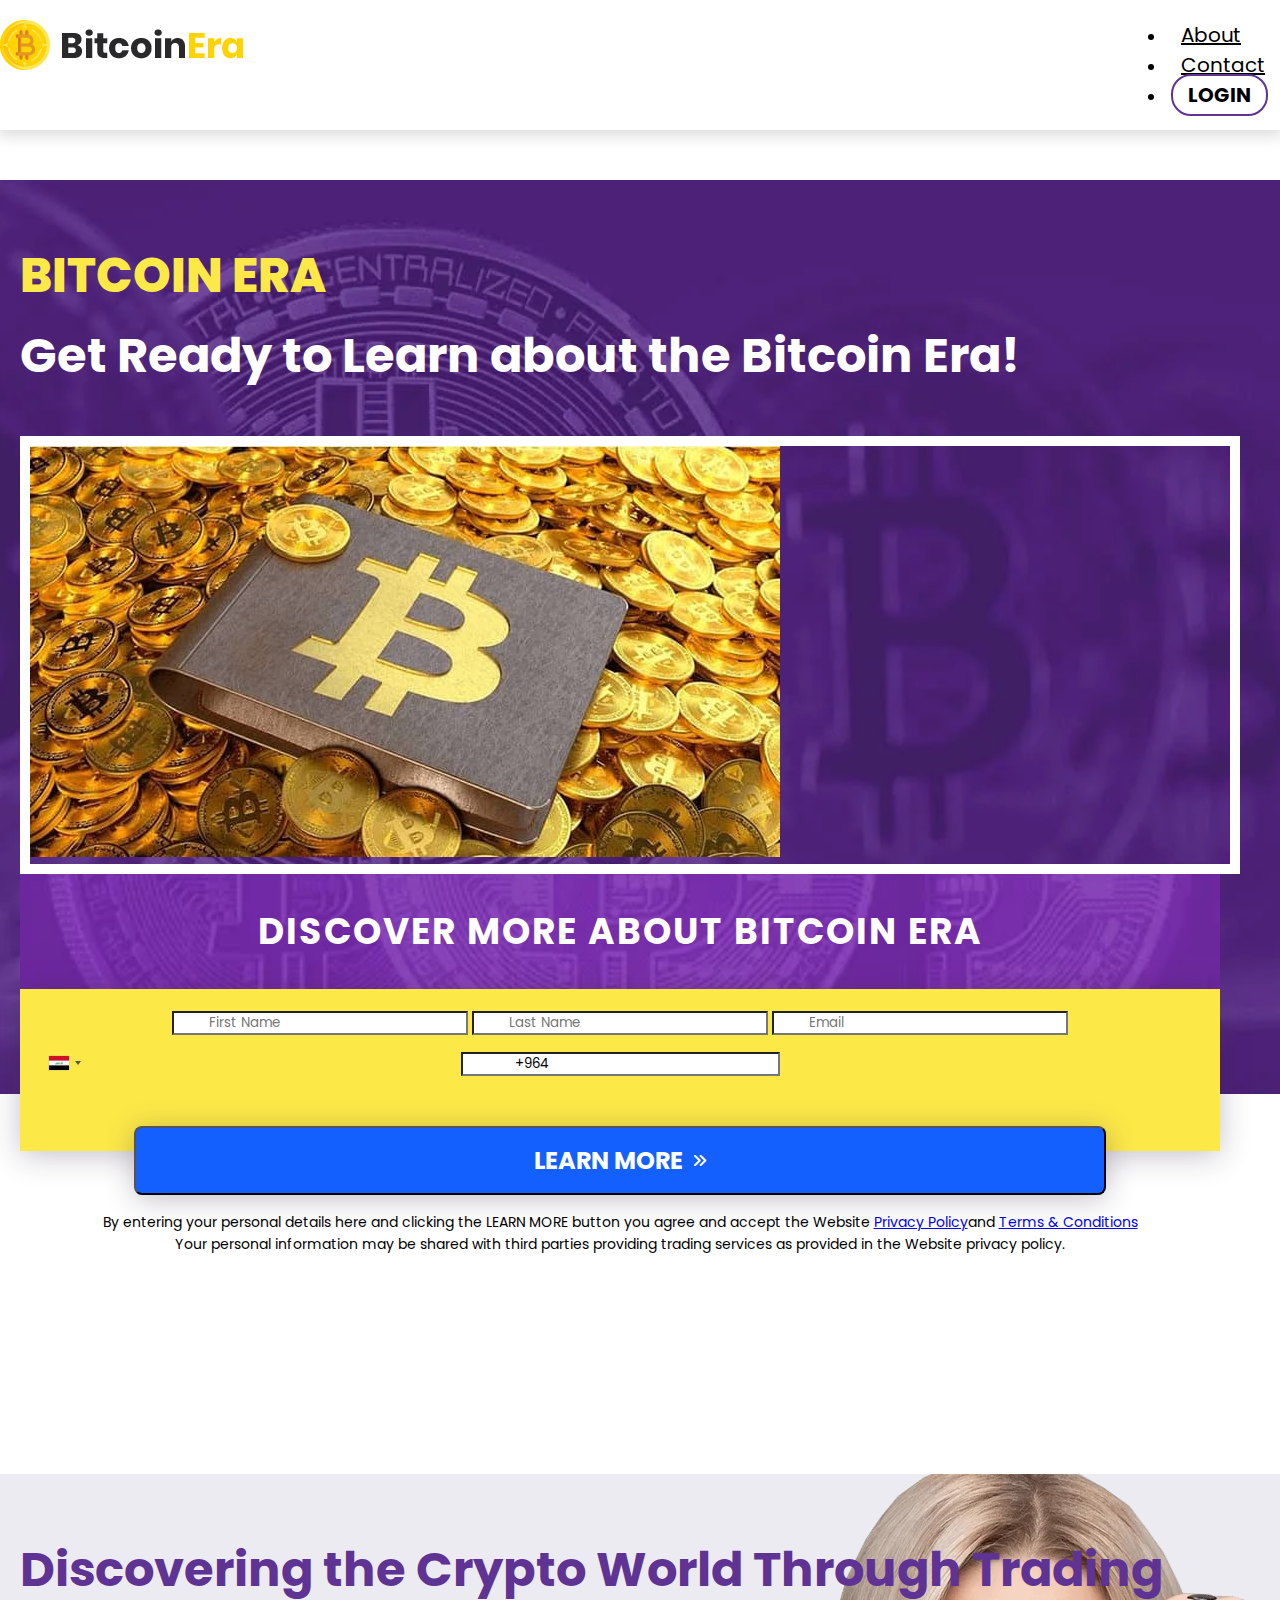
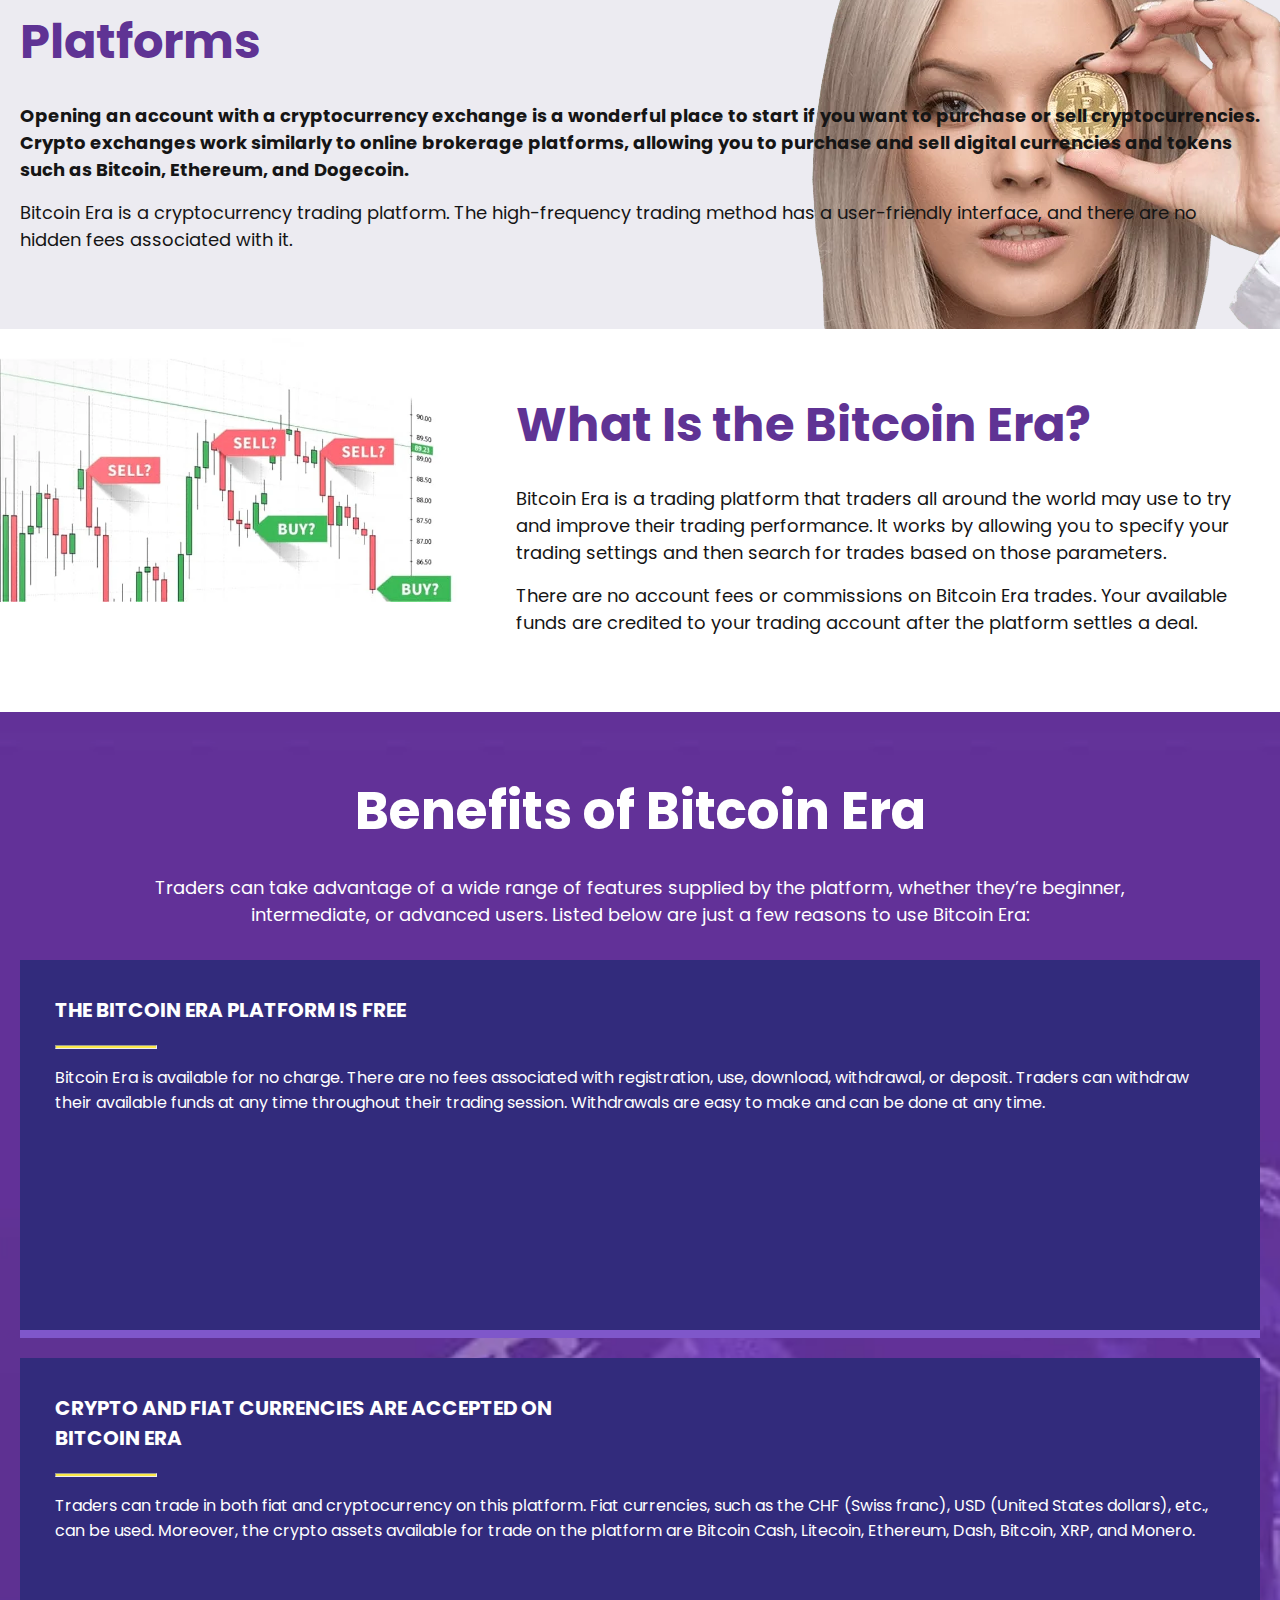
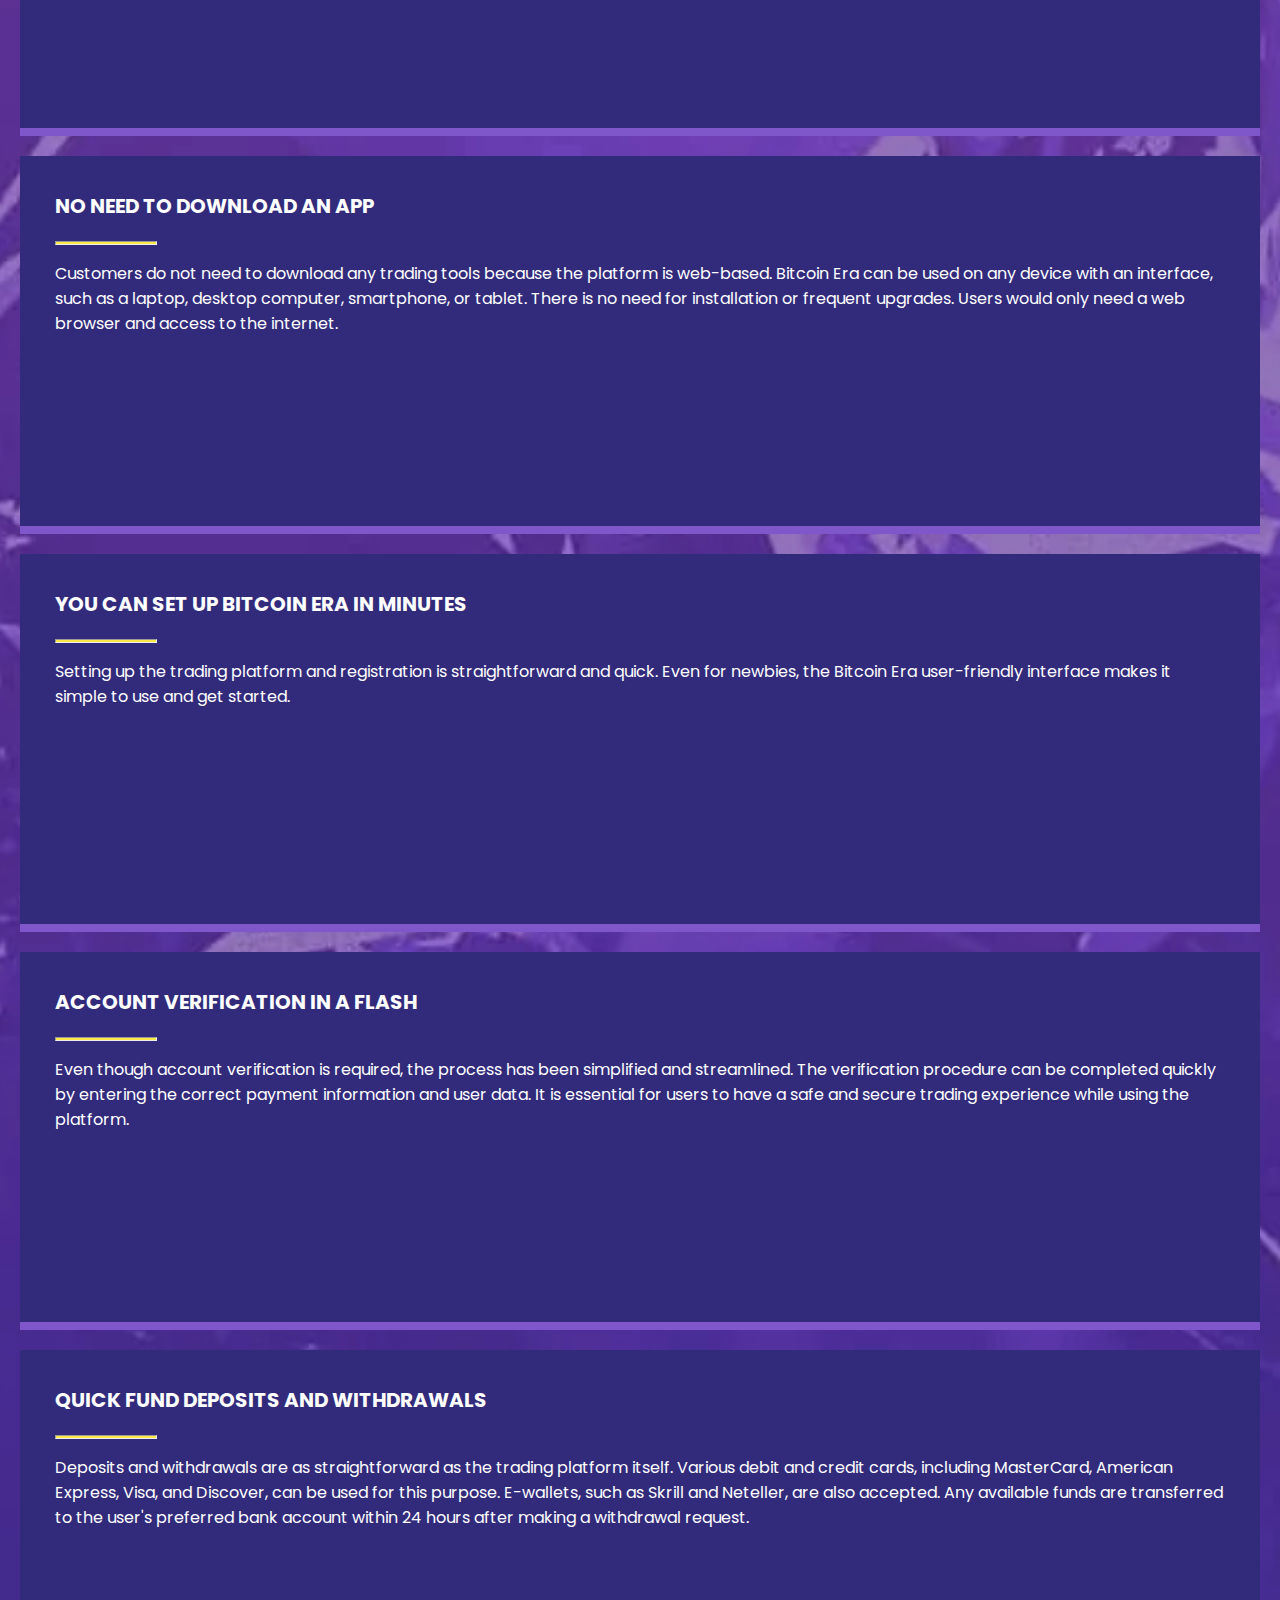
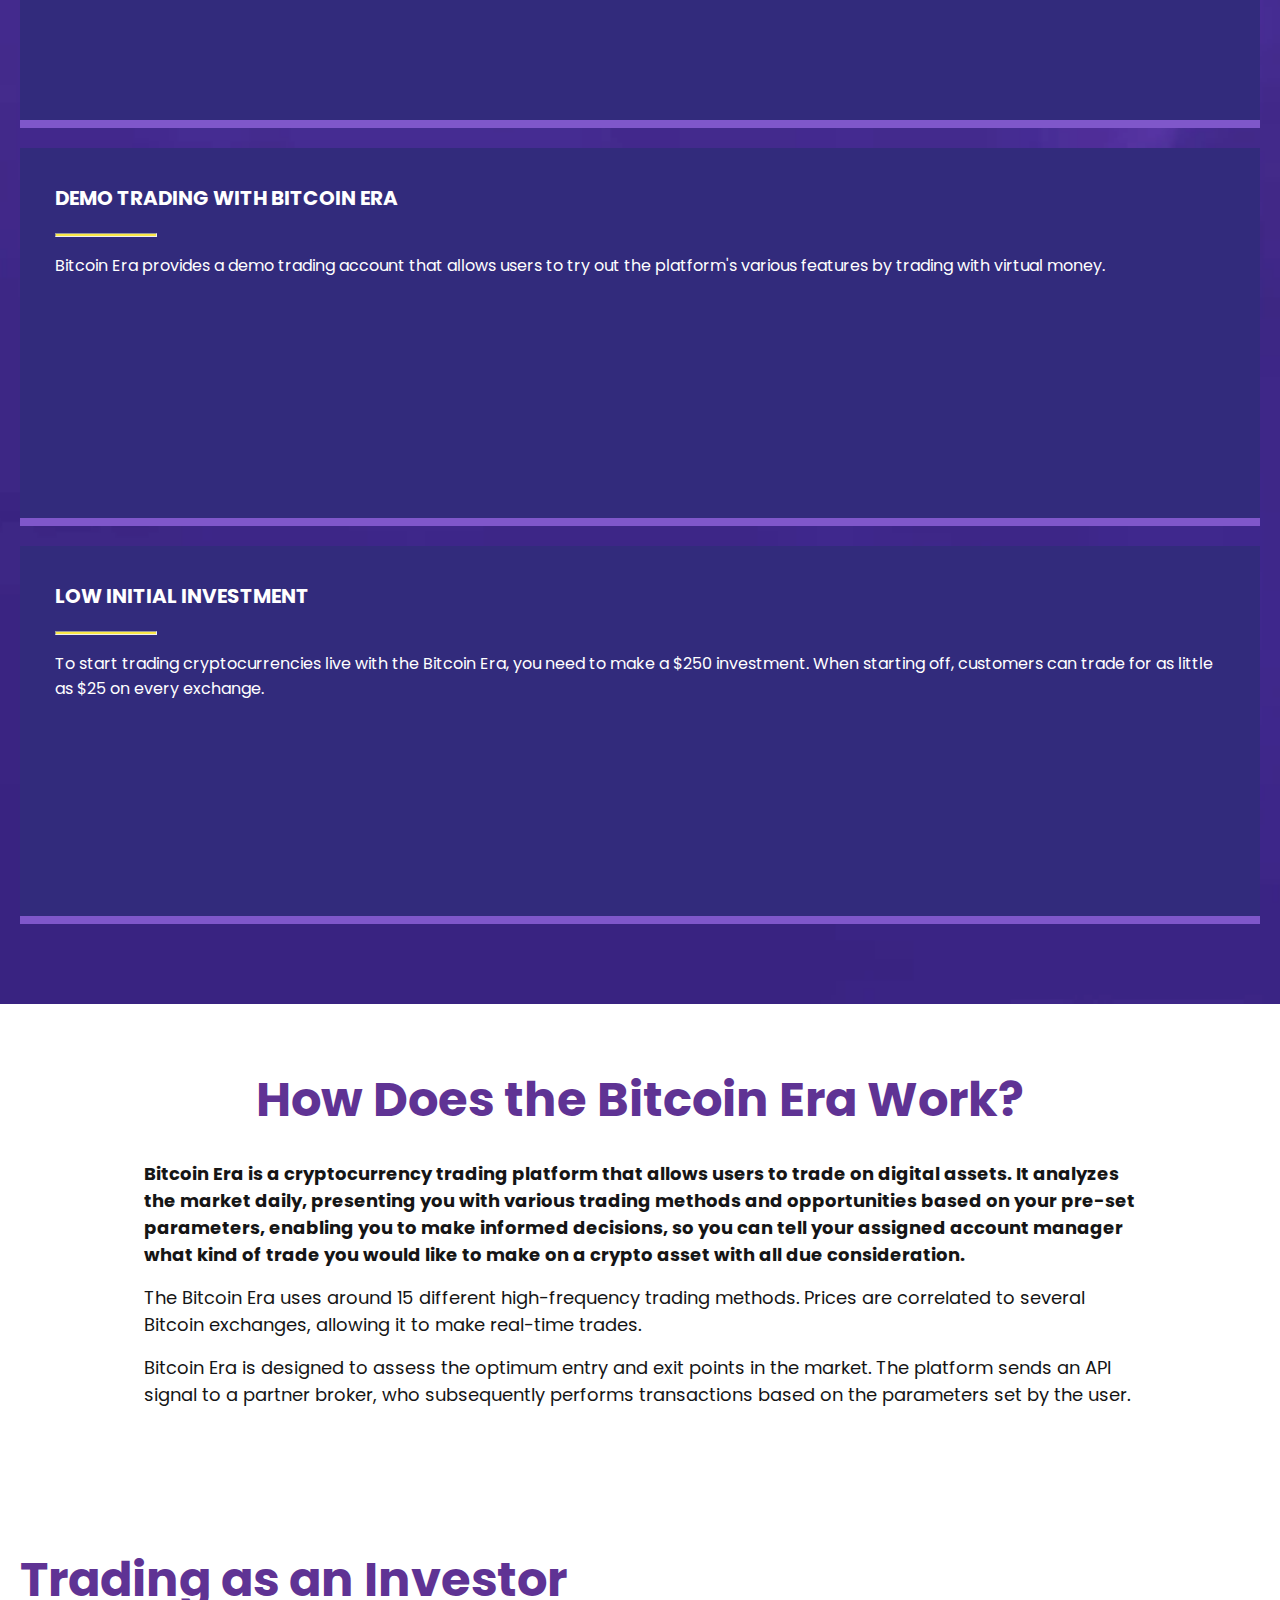
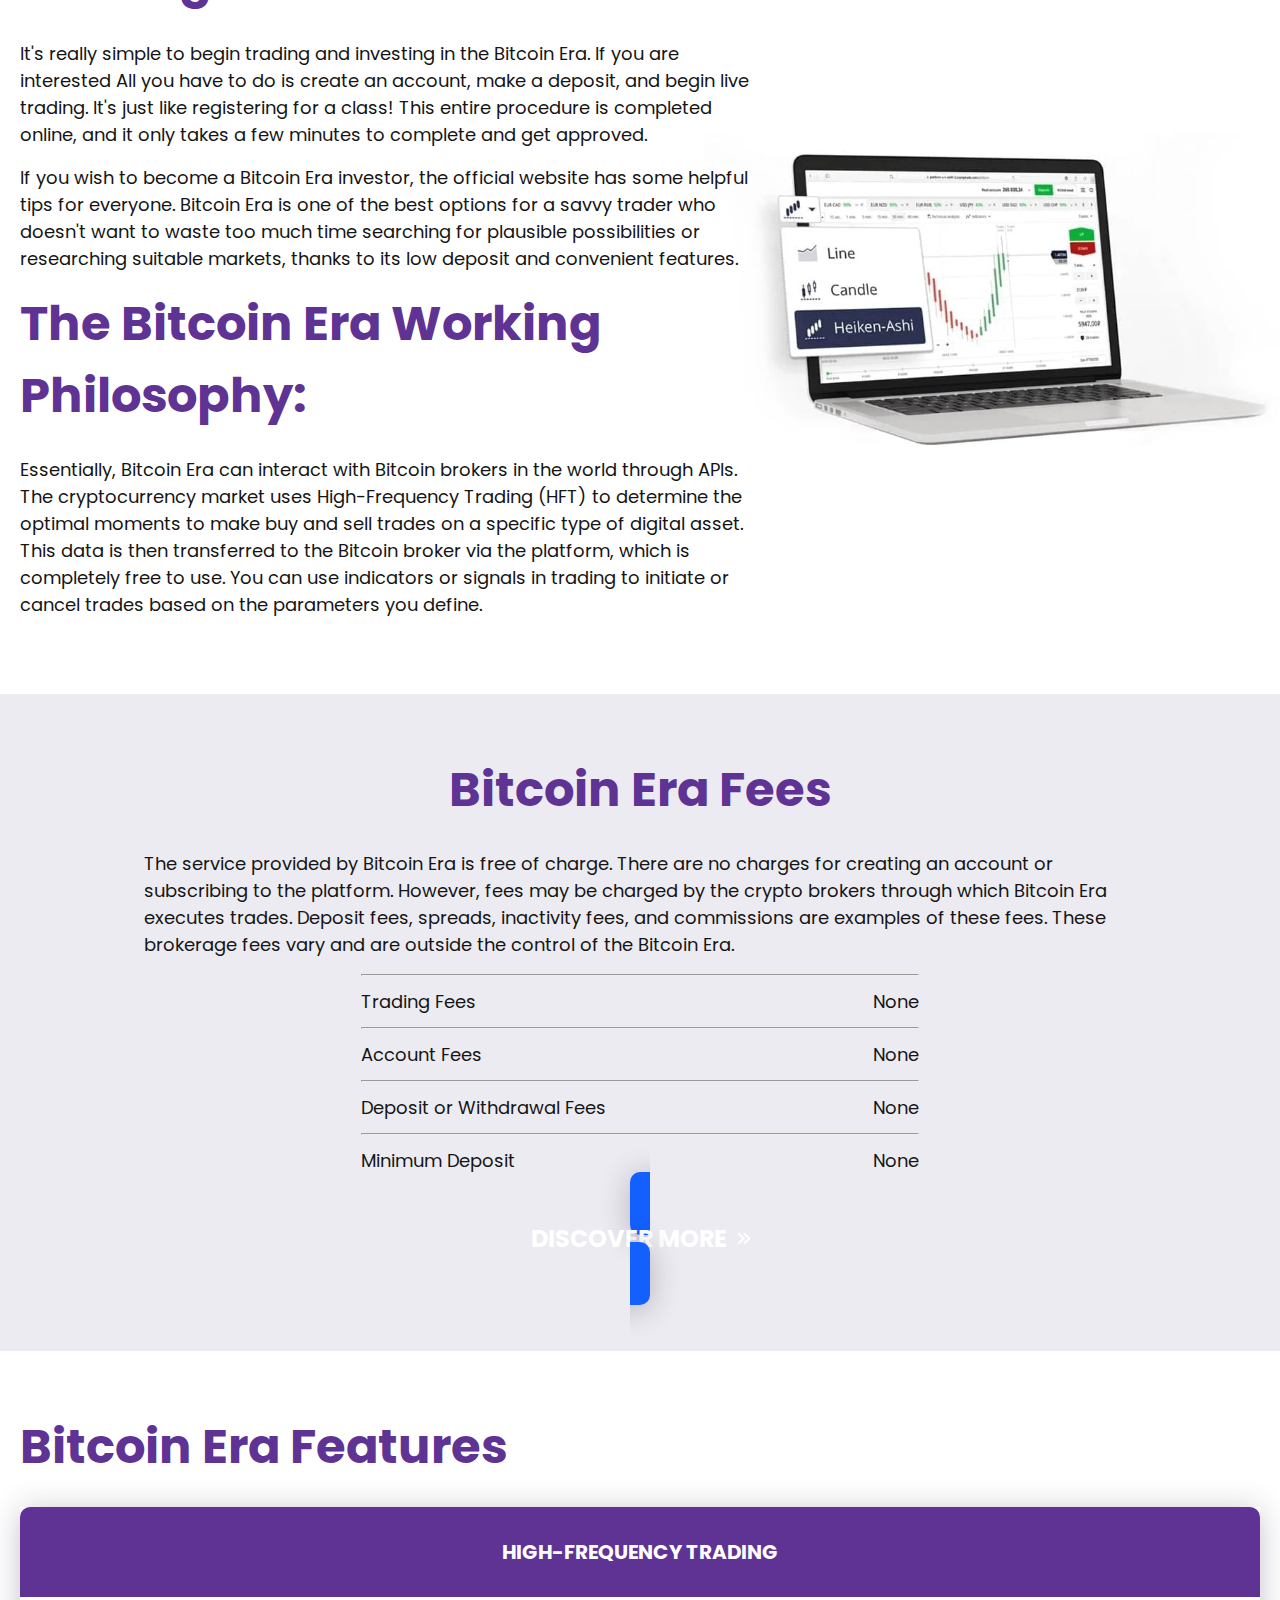
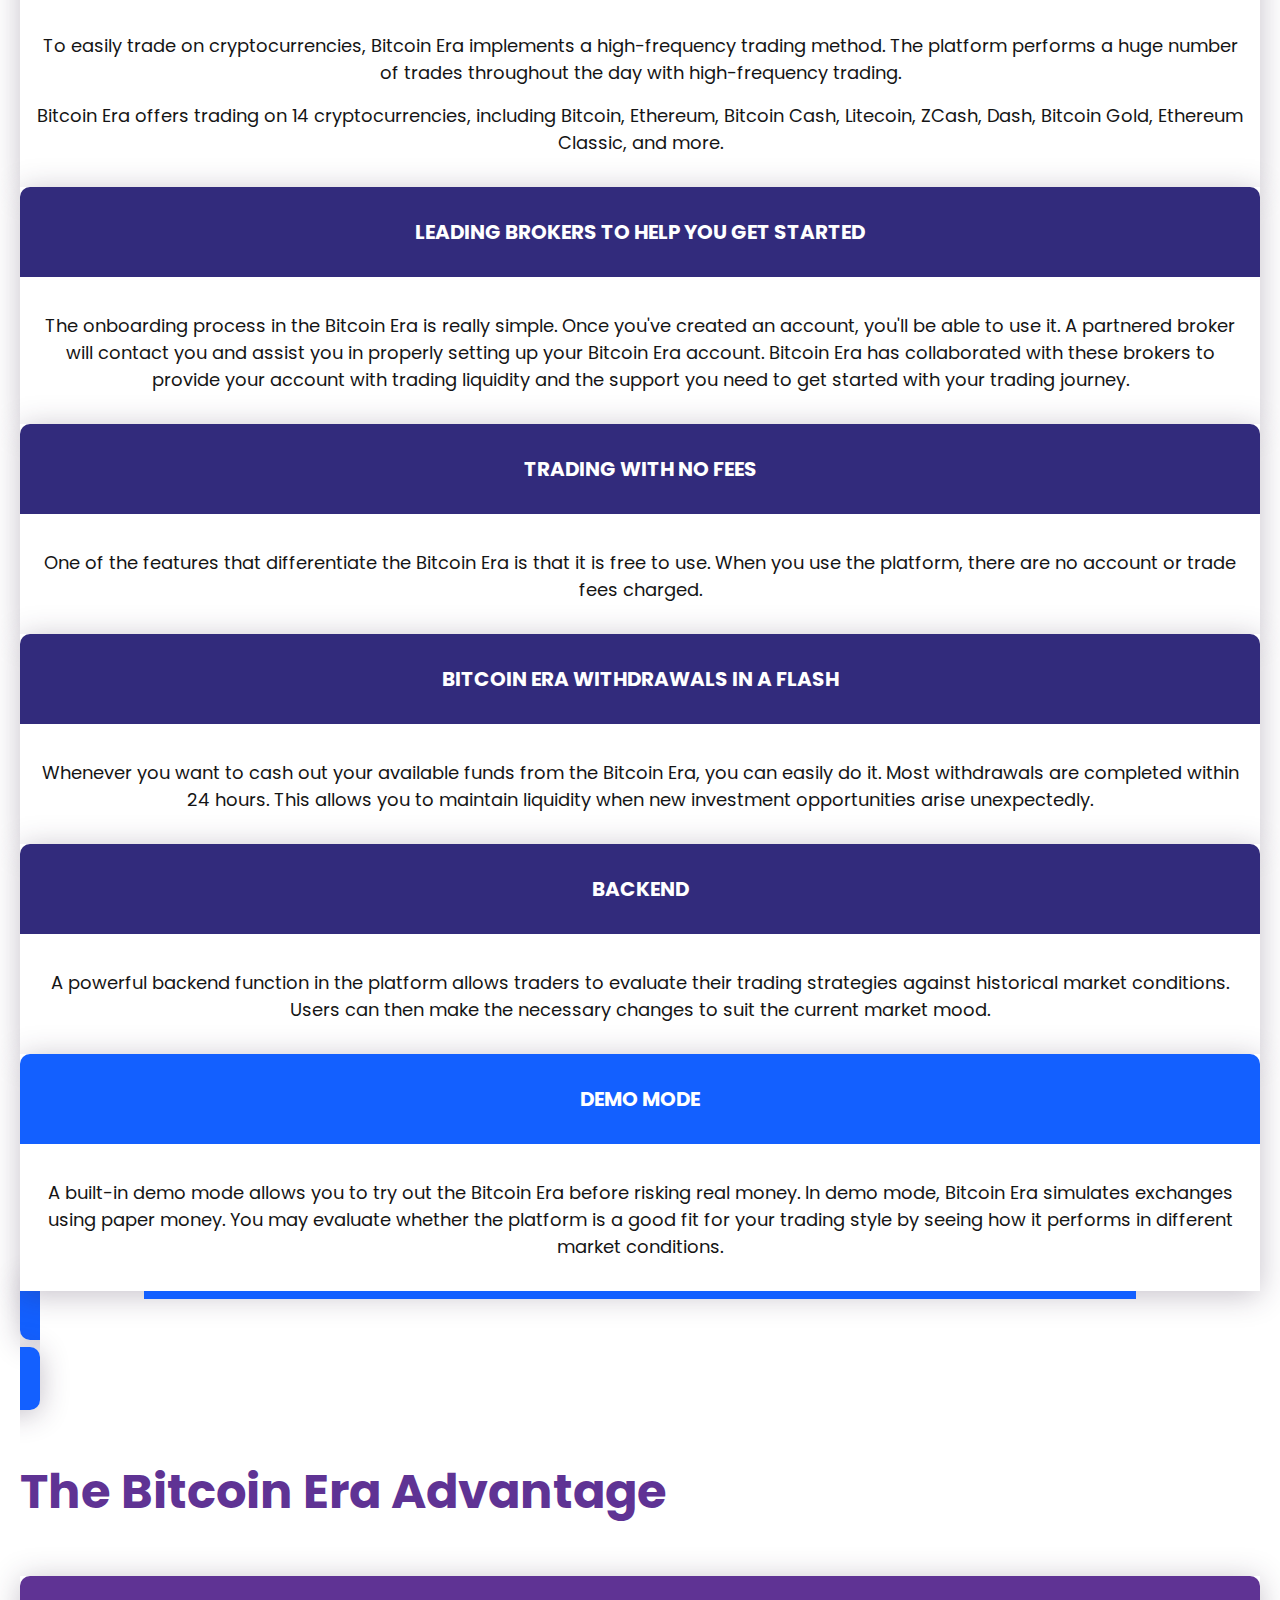
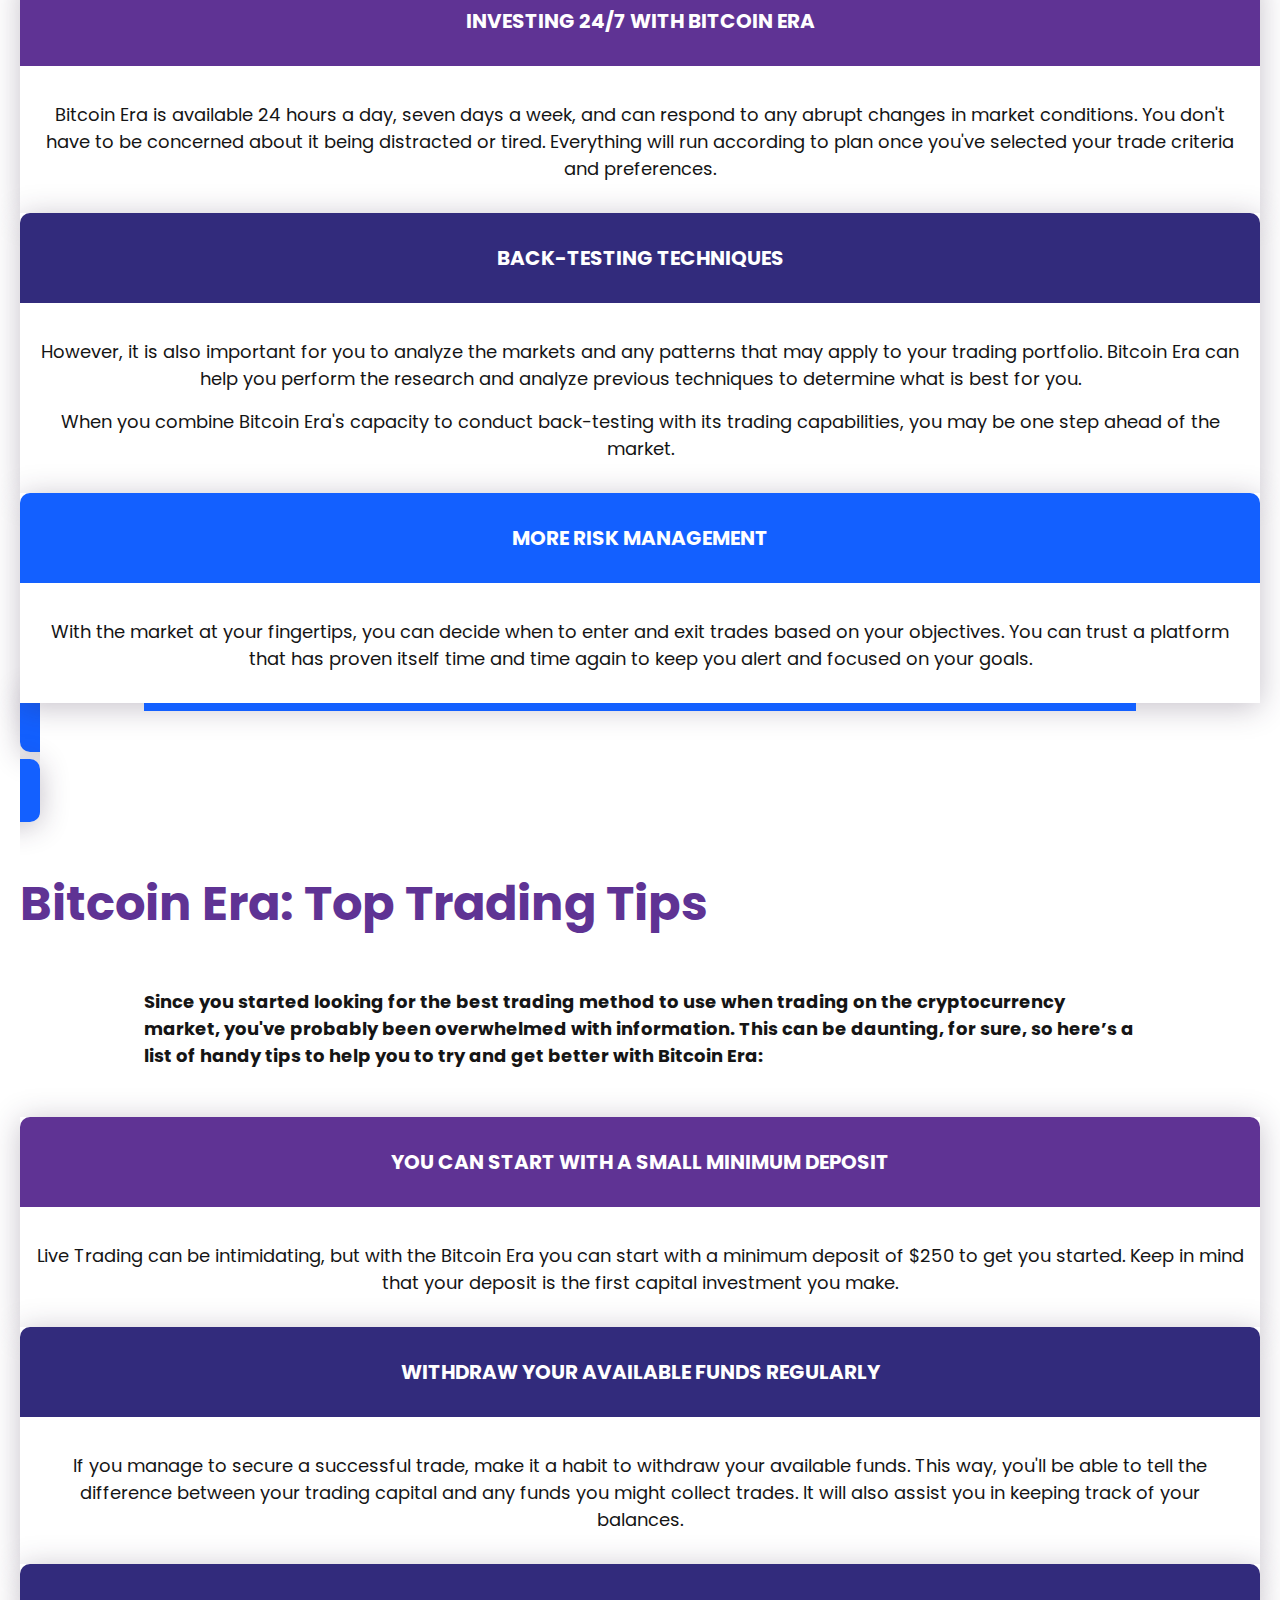
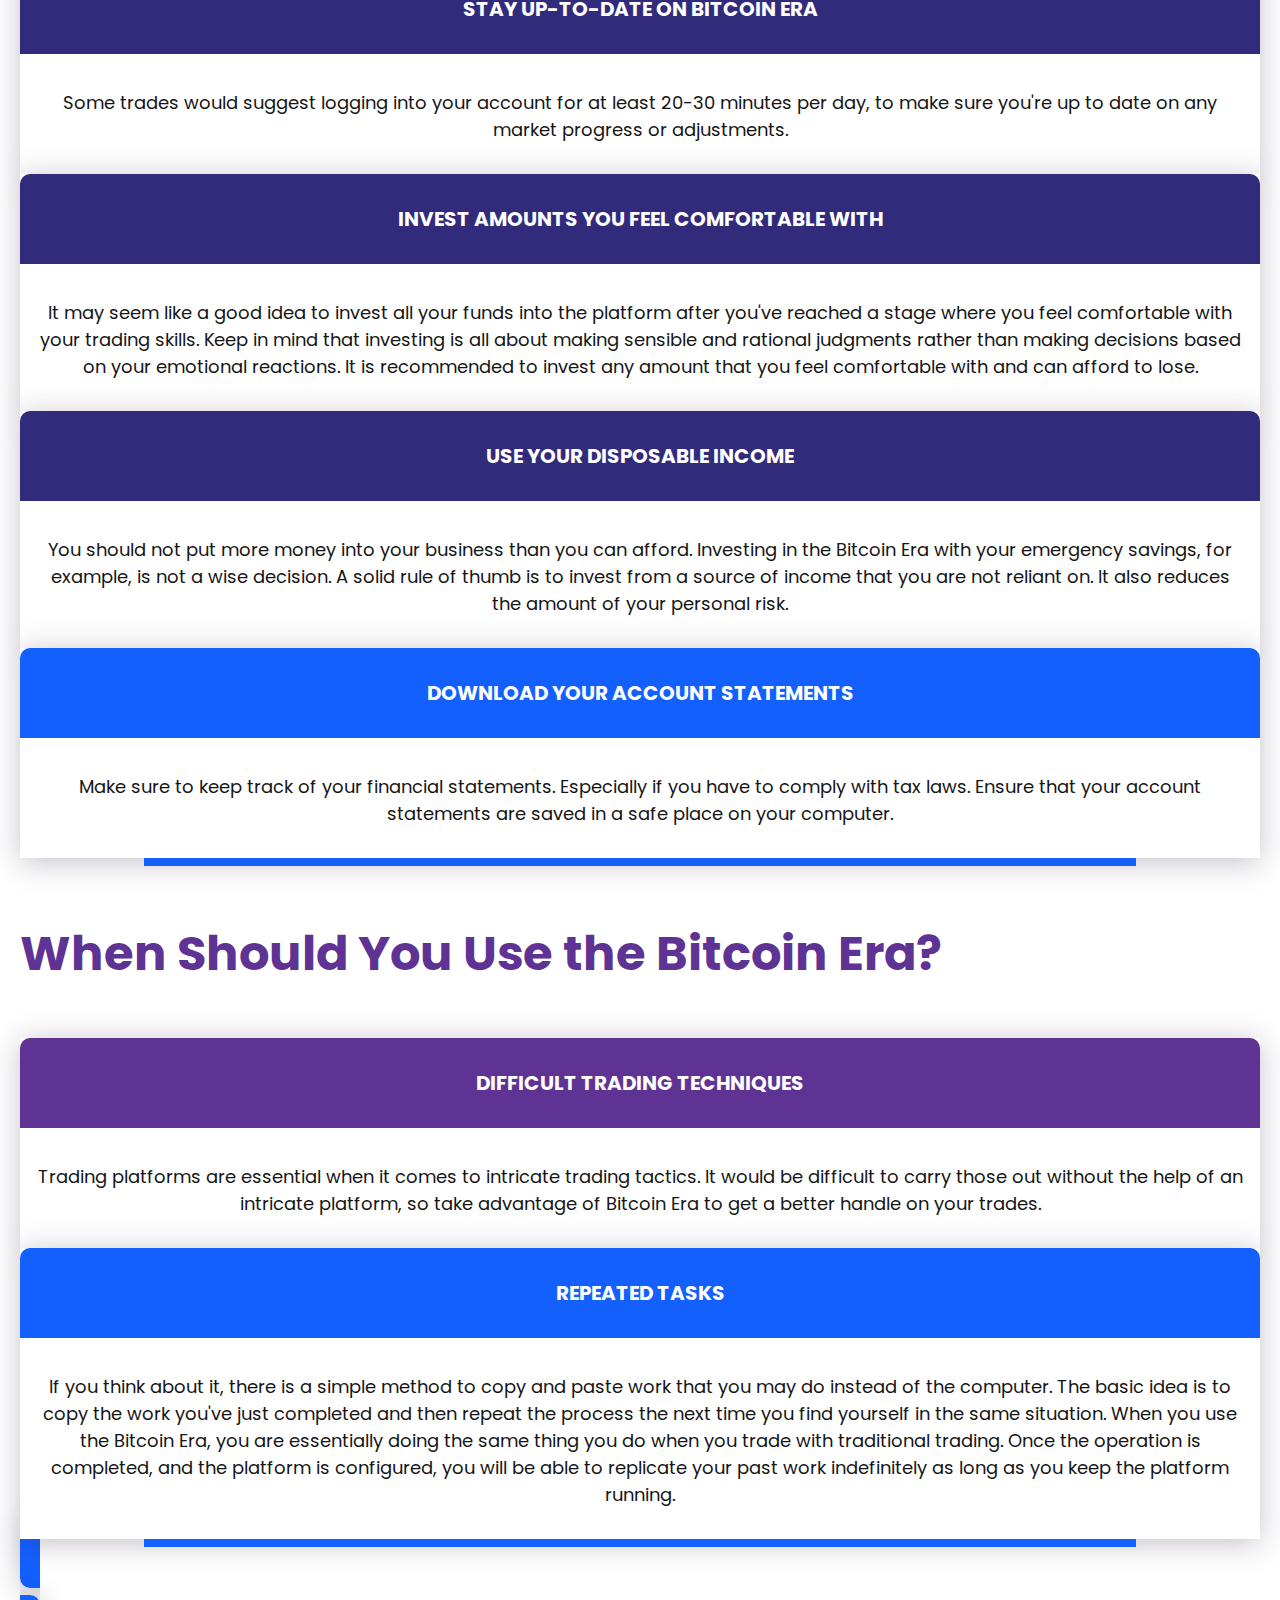
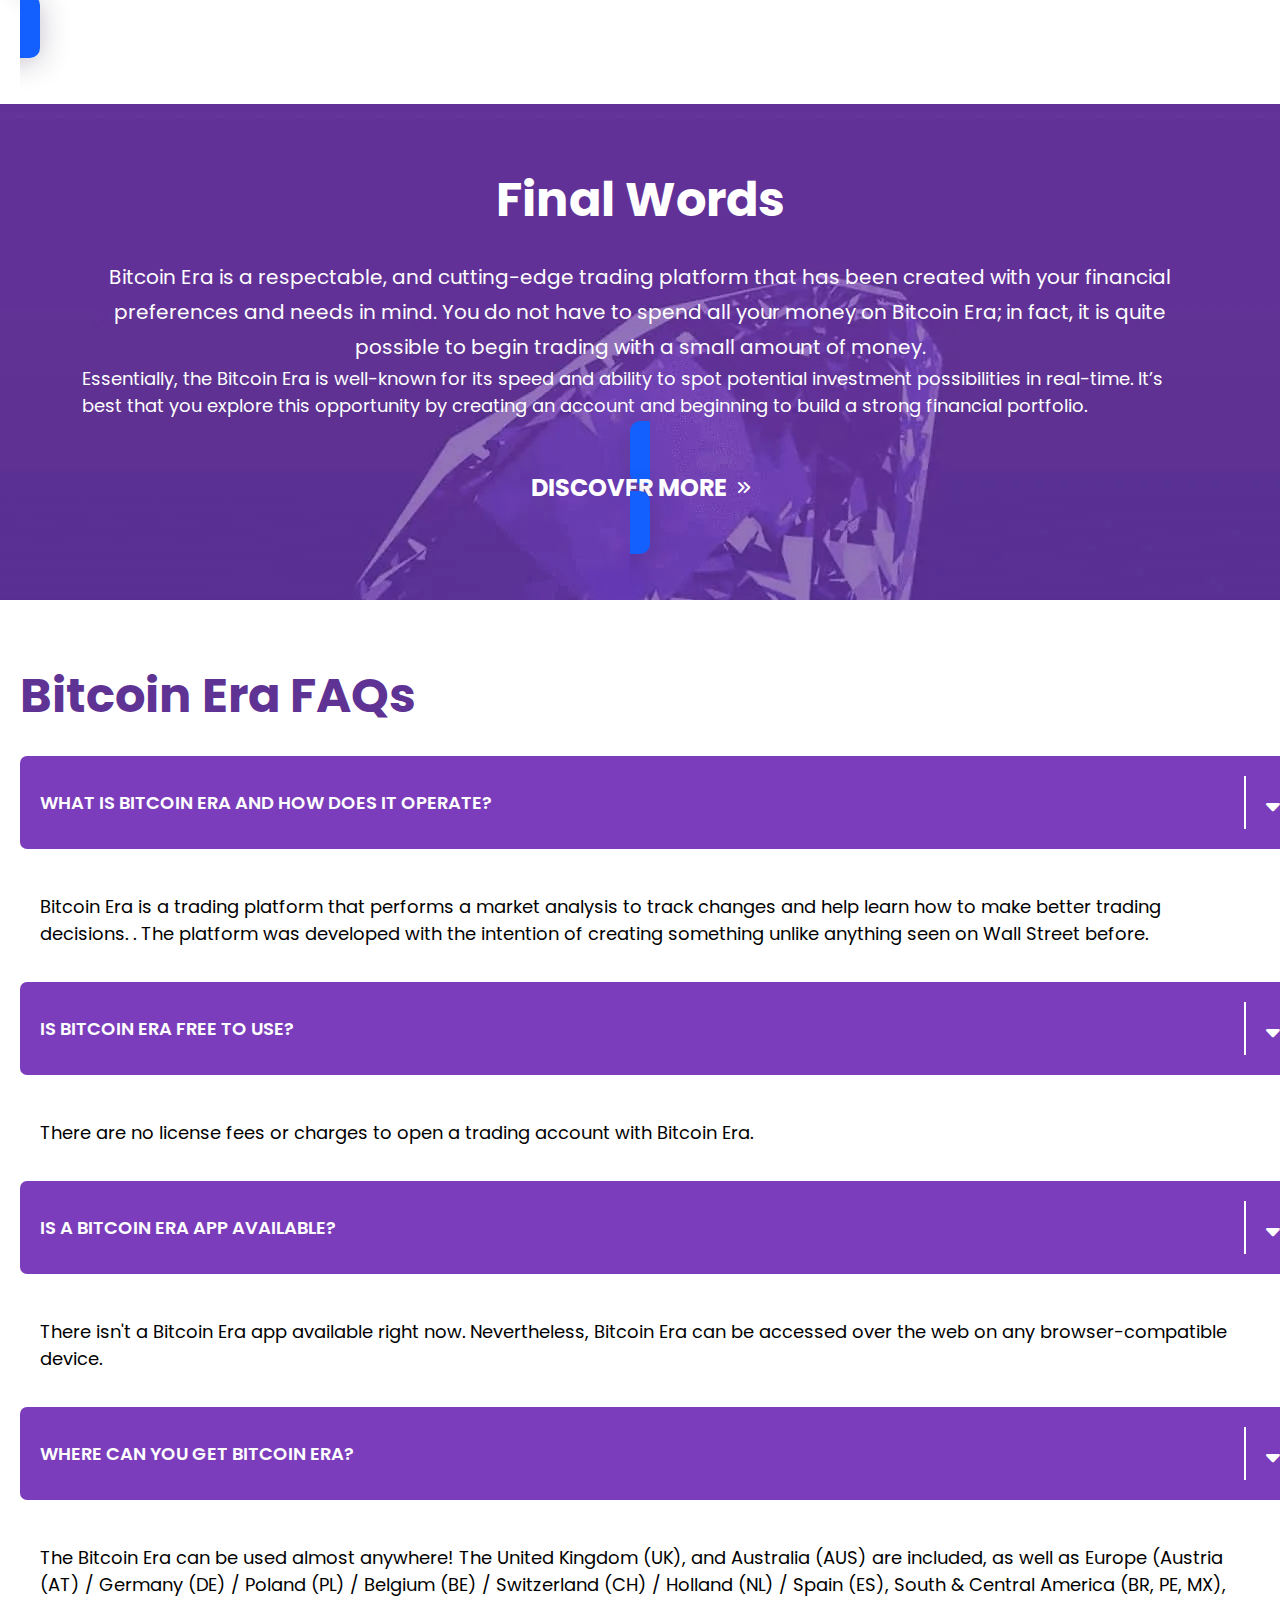
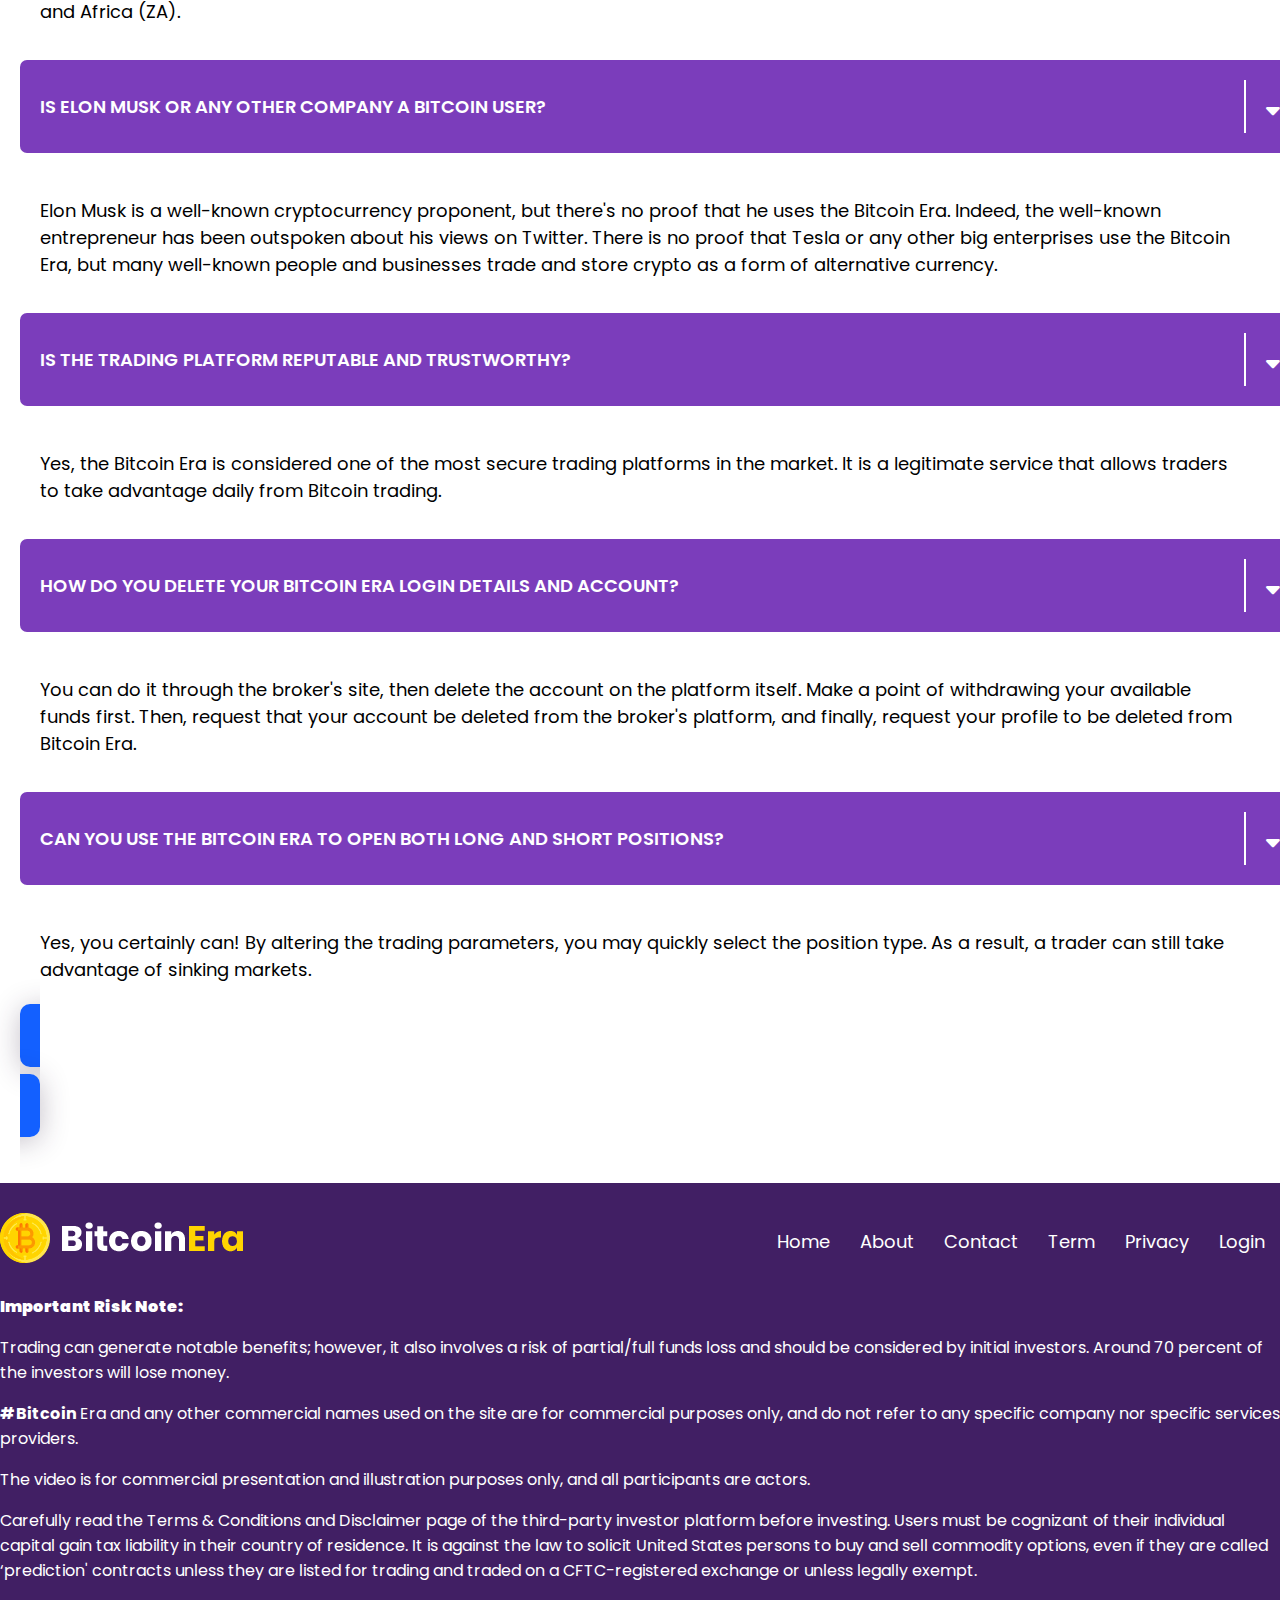
==== index.html @ 7bdc6bff "Done" ====
<!doctype html>
<html lang="en">

<head>
    <!-- Required meta tags -->
    <meta charset="utf-8">
    <meta name="viewport" content="width=device-width, initial-scale=1, shrink-to-fit=no">

    <!-- Bootstrap CSS -->
    <link rel="preconnect" href="https://fonts.googleapis.com">
    <link rel="preconnect" href="https://fonts.gstatic.com" crossorigin>

    <link rel="preconnect" href="https://fonts.googleapis.com">
    <link href="https://fonts.googleapis.com/css2?family=Poppins:wght@100;200;300;400;500;600;700;800;900&display=swap"
        rel="stylesheet">
    <link rel="stylesheet" href="https://cdn.jsdelivr.net/npm/bootstrap@4.6.2/dist/css/bootstrap.min.css"
        integrity="sha384-xOolHFLEh07PJGoPkLv1IbcEPTNtaed2xpHsD9ESMhqIYd0nLMwNLD69Npy4HI+N" crossorigin="anonymous">
    <link rel="stylesheet" href="css/all.min.css">
    <link rel="stylesheet" href="css/intlTelInput.css">
    <link rel="stylesheet" href="css/intlTelInput.min.css">
    <link rel="stylesheet" href="css/style.css">
    <link rel="stylesheet" href="css/media.css">

    <title>BitcoinEra</title>
</head>

<body>
    <!-- header starts -->
    <div class="header">
        <div class="container">

            <nav class="navbar navbar-expand-lg navbar-light">
                <a class="navbar-brand" href="/"><img src="images/logo.png" class="img-fluid" title="BitcoinEra"
                        alt="BitcoinEra"></a>

                <div class="navbar" id="navbarSupportedContent">
                    <ul class="navbar-nav ml-auto">
                        <li class="nav-item">
                            <a class="nav-link" href="#">About</a>
                        </li>
                        <li class="nav-item">
                            <a class="nav-link" href="#">Contact</a>
                        </li>
                        <li class="nav-item">
                            <a class="nav-link btn btn-login" href="#">login</a>
                        </li>
                    </ul>
                </div>
            </nav>
        </div>
    </div>
    <!-- header ends -->

    <!-- hero starts -->
    <div class="hero c-60" id="hero">
        <div class="container">
            <div class="row justify-content-center">
                <div class="hero_title text-center">
                    <h1>BITCOIN ERA</h1>
                    <h2>Get Ready to Learn about the Bitcoin Era!</h2>
                </div>
            </div>
            <div class="row herorow" style="margin-bottom: -157px;">
                <div class="col-md-8 herowd">
                    <div class="hero_image">
                        <img src="images/video-image.jpg" class="img-fluid w-100" alt="video-image">
                    </div>
                </div>
                <div class="col-md-4 herowd">
                    <div class="hero_form" id="registerForm">
                        <p>DISCOVER MORE ABOUT BITCOIN ERA</p>
                        <form>
                            <!-- <label for="fname">Name</label> -->
                            <input type="text" class="form-control" placeholder="First Name" id="fname"
                                onkeyup="this.value=this.value.replace(/[^a-zA-Z\s]/g,'');" minlength="3" maxlength="30"
                                required>
                            <!-- <label for="surname">Surname</label> -->
                            <input type="text" class="form-control" placeholder="Last Name" id="surname"
                                onkeyup="this.value=this.value.replace(/[^a-zA-Z\s]/g,'');" minlength="3" maxlength="30"
                                required>
                            <!-- <label for="email">Email</label> -->
                            <input type="email" class="form-control" placeholder="Email" id="email"
                                pattern="/^[a-zA-Z0-9.!#$%&'*+/=?^_`{|}~-]+@[a-zA-Z0-9-]+(?:\.[a-zA-Z0-9-]+)*$/"
                                required>
                            <!-- <label for="phone">Phone</label> -->
                            <input type="tel" class="form-control" id="phone" value="+964"
                                onkeyup="this.value=this.value.replace(/[^0-9]$/g,'');" minlength="7" maxlength="13"
                                required>
                            <div class="learn_terms">
                                <button href="#" class="btn btn-learn" type="submit">
                                    <span class="adjbtn">
                                        Learn More<i class="fa-solid fa-angles-right button_arrow"></i>
                                    </span>
                                </button>
                                <h5>By entering your personal details here and clicking the LEARN MORE button you
                                    agree and accept the Website <a href="privacy-policy.html" target="_blank">Privacy
                                        Policy</a>and <a href="terms-conditions.html" target="_blank">Terms
                                        & Conditions</a> <br>
                                    Your personal information may be shared with third parties providing trading
                                    services as provided in the Website privacy policy.</h5>
                            </div>

                                     
                        </form>
                    </div>
                </div>
            </div>
        </div>
    </div>
    <!-- hero ends -->

    <!-- discover starts -->
    <div class="discover c-60" id="about">
        <div class="container">
            <div class="row">
                <div class="col-md-10">
                    <div class="discover_content">
                        <h2>Discovering the Crypto World Through Trading Platforms</h2>
                        <p><b>Opening an account with a cryptocurrency exchange is a wonderful place to start if you
                                want to purchase or sell cryptocurrencies. Crypto exchanges work similarly to online
                                brokerage platforms, allowing you to purchase and sell digital currencies and tokens
                                such as Bitcoin, Ethereum, and Dogecoin.</b></p>
                        <p>Bitcoin Era is a cryptocurrency trading platform. The high-frequency trading method has a
                            user-friendly interface, and there are no hidden fees associated with it.</p>
                    </div>
                </div>
            </div>
        </div>
    </div>
    <div class="about c-60" id="what">
        <div class="container">
            <div class="row">
                <div class="col-md-12">
                    <div class="about_era">
                        <h2>What Is the Bitcoin Era?</h2>
                        <p>Bitcoin Era is a trading platform that traders all around the world may use to try and
                            improve their trading performance. It works by allowing you to specify your trading settings
                            and then search for trades based on those parameters.</p>
                        <p>There are no account fees or commissions on Bitcoin Era trades. Your available funds are
                            credited to your trading account after the platform settles a deal.</p>
                    </div>
                </div>
            </div>
        </div>
    </div>
    <!-- discover ends -->

    <!-- benefits starts -->
    <div class="benefits c-60" id="benefits">
        <div class="container">
            <div class="row">
                <div class="benefits_content">
                    <h2>Benefits of Bitcoin Era</h2>
                    <p>Traders can take advantage of a wide range of features supplied by the platform, whether they’re
                        beginner, intermediate, or advanced users. Listed below are just a few reasons to use Bitcoin
                        Era:</p>
                </div>
            </div>
            <div class="row">
                <div class="col-md-6">
                    <div class="benefits_card card">
                        <h3>THE BITCOIN ERA PLATFORM IS FREE</h3>
                        <hr>
                        <p>Bitcoin Era is available for no charge. There are no fees associated with registration, use,
                            download, withdrawal, or deposit. Traders can withdraw their available funds at any time
                            throughout their trading session. Withdrawals are easy to make and can be done at any time.
                        </p>
                    </div>
                </div>
                <div class="col-md-6">
                    <div class="benefits_card card">
                        <h3>CRYPTO AND FIAT CURRENCIES ARE ACCEPTED ON <br> BITCOIN ERA</h3>
                        <hr>
                        <p>Traders can trade in both fiat and cryptocurrency on this platform. Fiat currencies, such as
                            the CHF (Swiss franc), USD (United States dollars), etc., can be used. Moreover, the crypto
                            assets available for trade on the platform are Bitcoin Cash, Litecoin, Ethereum, Dash,
                            Bitcoin, XRP, and Monero.</p>
                    </div>
                </div>
                <div class="col-md-6">
                    <div class="benefits_card card">
                        <h3>NO NEED TO DOWNLOAD AN APP</h3>
                        <hr>
                        <p>Customers do not need to download any trading tools because the platform is web-based.
                            Bitcoin Era can be used on any device with an interface, such as a laptop, desktop computer,
                            smartphone, or tablet. There is no need for installation or frequent upgrades. Users would
                            only need a web browser and access to the internet.</p>
                    </div>
                </div>
                <div class="col-md-6">
                    <div class="benefits_card card">
                        <h3>YOU CAN SET UP BITCOIN ERA IN MINUTES</h3>
                        <hr>
                        <p>Setting up the trading platform and registration is straightforward and quick. Even for
                            newbies, the Bitcoin Era user-friendly interface makes it simple to use and get started.</p>
                    </div>
                </div>
                <div class="col-md-6">
                    <div class="benefits_card card">
                        <h3>ACCOUNT VERIFICATION IN A FLASH</h3>
                        <hr>
                        <p>Even though account verification is required, the process has been simplified and
                            streamlined. The verification procedure can be completed quickly by entering the correct
                            payment information and user data. It is essential for users to have a safe and secure
                            trading experience while using the platform.</p>
                    </div>
                </div>
                <div class="col-md-6">
                    <div class="benefits_card card">
                        <h3>QUICK FUND DEPOSITS AND WITHDRAWALS</h3>
                        <hr>
                        <p>Deposits and withdrawals are as straightforward as the trading platform itself. Various debit
                            and credit cards, including MasterCard, American Express, Visa, and Discover, can be used
                            for this purpose. E-wallets, such as Skrill and Neteller, are also accepted. Any available
                            funds are transferred to the user's preferred bank account within 24 hours after making a
                            withdrawal request.</p>
                    </div>
                </div>
                <div class="col-md-6">
                    <div class="benefits_card card">
                        <h3>DEMO TRADING WITH BITCOIN ERA</h3>
                        <hr>
                        <p>Bitcoin Era provides a demo trading account that allows users to try out the platform's
                            various features by trading with virtual money.</p>
                    </div>
                </div>
                <div class="col-md-6">
                    <div class="benefits_card card">
                        <h3>LOW INITIAL INVESTMENT</h3>
                        <hr>
                        <p>To start trading cryptocurrencies live with the Bitcoin Era, you need to make a $250
                            investment. When starting off, customers can trade for as little as $25 on every exchange.
                        </p>
                    </div>
                </div>
            </div>
        </div>
    </div>
    <!-- benefits ends -->

    <!-- how starts -->
    <div class="how c-60" id="how">
        <div class="container">
            <div class="row">
                <div class="how_content">
                    <h2 style="text-align: center;">How Does the Bitcoin Era Work?</h2>
                    <p><b>Bitcoin Era is a cryptocurrency trading platform that allows users to trade on digital assets.
                            It analyzes the market daily, presenting you with various trading methods and opportunities
                            based on your pre-set parameters, enabling you to make informed decisions, so you can tell
                            your assigned account manager what kind of trade you would like to make on a crypto asset
                            with all due consideration.</b></p>
                    <p>The Bitcoin Era uses around 15 different high-frequency trading methods. Prices are correlated to
                        several Bitcoin exchanges, allowing it to make real-time trades.</p>
                    <p>Bitcoin Era is designed to assess the optimum entry and exit points in the market. The platform
                        sends an API signal to a partner broker, who subsequently performs transactions based on the
                        parameters set by the user.</p>
                </div>
            </div>
        </div>
    </div>
    <!-- how ends -->

    <!-- trade starts -->
    <div class="trading c-60" id="trading">
        <div class="container">
            <div class="row">
                <div class="trade_content">
                    <h2>Trading as an Investor</h2>
                    <p>It's really simple to begin trading and investing in the Bitcoin Era. If you are interested All
                        you have to do is create an account, make a deposit, and begin live trading. It's just like
                        registering for a class! This entire procedure is completed online, and it only takes a few
                        minutes to complete and get approved.</p>
                    <p>If you wish to become a Bitcoin Era investor, the official website has some helpful tips for
                        everyone. Bitcoin Era is one of the best options for a savvy trader who doesn't want to waste
                        too much time searching for plausible possibilities or researching suitable markets, thanks to
                        its low deposit and convenient features.</p>
                    <h2 class="tradeh2">The Bitcoin Era Working Philosophy:</h2>
                    <p>Essentially, Bitcoin Era can interact with Bitcoin brokers in the world through APIs. The
                        cryptocurrency market uses High-Frequency Trading (HFT) to determine the optimal moments to make
                        buy and sell trades on a specific type of digital asset. This data is then transferred to the
                        Bitcoin broker via the platform, which is completely free to use. You can use indicators or
                        signals in trading to initiate or cancel trades based on the parameters you define.</p>

                </div>
            </div>
        </div>
    </div>
    <!-- trade end -->

    <!-- fees starts -->
    <div class="fees c-60" id="fees">
        <div class="container">
            <div class="row">
                <div class="col-md-12">
                    <div class="fees_content">
                        <h2 style="text-align: center;">Bitcoin Era Fees</h2>
                        <p class="tdfees">The service provided by Bitcoin Era is free of charge. There are no charges
                            for creating an
                            account or subscribing to the platform. However, fees may be charged by the crypto brokers
                            through which Bitcoin Era executes trades. Deposit fees, spreads, inactivity fees, and
                            commissions are examples of these fees. These brokerage fees vary and are outside the
                            control of
                            the Bitcoin Era.</p>
                        <ul class="trading_fees">
                            <hr>
                            <li>
                                <p>Trading Fees</p>
                                <p>None</p>
                            </li>
                        </ul>
                        <ul class="trading_fees">
                            <hr>
                            <li>
                                <p>Account Fees</p>
                                <p>None</p>
                        </ul>
                        <ul class="trading_fees">
                            <hr>
                            <li>
                                <p>Deposit or Withdrawal Fees</p>
                                <p>None</p>
                            </li>
                        </ul>
                        <ul class="trading_fees">
                            <hr>
                            <li>
                                <p>Minimum Deposit</p>
                                <p>None</p>
                            </li>
                        </ul>
                        <a href="#" class="btn btn-discover">
                            <div class="adjbtn">
                                Discover More<i class="fa-solid fa-angles-right button_arrow"></i>
                            </div>
                        </a>
                    </div>
                </div>
            </div>
        </div>
    </div>
    <!-- fees ends -->

    <!-- features starts -->
    <div class="features c-60" id="features">
        <div class="container">
            <!-- bitcointEra features -->
            <div class="row">
                <div class="col-md-12 text-center">
                    <h2>Bitcoin Era Features</h2>
                </div>
                <div class="col-md-6 mb-5">
                    <div class="features_card ftcard">
                        <h3>High-Frequency Trading</h3>
                        <div class="features_content ftcard_content">
                            <p>To easily trade on cryptocurrencies, Bitcoin Era implements a high-frequency trading
                                method. The platform performs a huge number of trades throughout the day with
                                high-frequency trading.</p>
                            <p>Bitcoin Era offers trading on 14 cryptocurrencies, including Bitcoin, Ethereum, Bitcoin
                                Cash, Litecoin, ZCash, Dash, Bitcoin Gold, Ethereum Classic, and more.</p>

                        </div>
                        <div class="ftborder"></div>
                    </div>
                </div>

                <div class="col-md-6 mb-5">
                    <div class="features_card ftcard fc2">
                        <h3>Leading Brokers to Help You Get Started</h3>
                        <div class="features_content ftcard_content">
                            <p>The onboarding process in the Bitcoin Era is really simple. Once you've created an
                                account, you'll be able to use it. A partnered broker will contact you and assist you in
                                properly setting up your Bitcoin Era account. Bitcoin Era has collaborated with these
                                brokers to provide your account with trading liquidity and the support you need to get
                                started with your trading journey.</p>
                        </div>
                        <div class="ftborder fc2border"></div>
                    </div>
                </div>

                <div class="col-md-6 mb-5">
                    <div class="features_card ftcard fc2">
                        <h3>Trading with No Fees</h3>
                        <div class="features_content ftcard_content">
                            <p>One of the features that differentiate the Bitcoin Era is that it is free to use. When
                                you use the platform, there are no account or trade fees charged.</p>
                        </div>
                        <div class="ftborder fc2border"></div>
                    </div>
                </div>

                <div class="col-md-6 mb-5">
                    <div class="features_card ftcard fc2">
                        <h3>Bitcoin Era Withdrawals in a Flash</h3>
                        <div class="features_content ftcard_content">
                            <p>Whenever you want to cash out your available funds from the Bitcoin Era, you can easily
                                do it. Most withdrawals are completed within 24 hours. This allows you to maintain
                                liquidity when new investment opportunities arise unexpectedly.</p>
                        </div>
                        <div class="ftborder fc2border"></div>
                    </div>
                </div>

                <div class="col-md-6 mb-5">
                    <div class="features_card ftcard fc2">
                        <h3>Backend</h3>
                        <div class="features_content ftcard_content">
                            <p>A powerful backend function in the platform allows traders to evaluate their trading
                                strategies against historical market conditions. Users can then make the necessary
                                changes to suit the current market mood.</p>
                        </div>
                        <div class="ftborder fc2border"></div>
                    </div>
                </div>

                <div class="col-md-6 mb-5">
                    <div class="features_card ftcard fc3">
                        <h3>Demo Mode</h3>
                        <div class="features_content ftcard_content">
                            <p>A built-in demo mode allows you to try out the Bitcoin Era before risking real money. In
                                demo mode, Bitcoin Era simulates exchanges using paper money. You may evaluate whether
                                the platform is a good fit for your trading style by seeing how it performs in different
                                market conditions.</p>
                        </div>
                        <div class="ftborder fc3border"></div>
                    </div>
                </div>

                <a href="#" class="btn btn-features">
                    <div class="adjbtn">
                        Learn More About The BitcoinEra<i class="fa-solid fa-angles-right button_arrow"></i>
                    </div>
                </a>
            </div>
            <!-- bitcointEra advantages -->
            <div class="row">
                <div class="col-md-12 text-center c-pt-60 when_use">
                    <h2>The Bitcoin Era Advantage</h2>
                </div>
                <div class="col-md-6 mb-5">
                    <div class="features_card ftcard">
                        <h3>Investing 24/7 with Bitcoin Era</h3>
                        <div class="features_content ftcard_content">
                            <p>Bitcoin Era is available 24 hours a day, seven days a week, and can respond to any abrupt
                                changes in market conditions. You don't have to be concerned about it being distracted
                                or tired. Everything will run according to plan once you've selected your trade criteria
                                and preferences.</p>

                        </div>
                        <div class="ftborder"></div>
                    </div>
                </div>

                <div class="col-md-6 mb-5">
                    <div class="features_card ftcard fc2">
                        <h3>Back-Testing Techniques</h3>
                        <div class="features_content ftcard_content">
                            <p>However, it is also important for you to analyze the markets and any patterns that may
                                apply to your trading portfolio. Bitcoin Era can help you perform the research and
                                analyze previous techniques to determine what is best for you.</p>
                            <p>When you combine Bitcoin Era's capacity to conduct back-testing with its trading
                                capabilities, you may be one step ahead of the market.</p>
                        </div>
                        <div class="ftborder fc2border"></div>
                    </div>
                </div>

                <div class="col-md-6 mb-5">
                    <div class="features_card ftcard fc3">
                        <h3>More Risk Management</h3>
                        <div class="features_content ftcard_content">
                            <p>With the market at your fingertips, you can decide when to enter and exit trades based on
                                your objectives. You can trust a platform that has proven itself time and time again to
                                keep you alert and focused on your goals.</p>
                        </div>
                        <div class="ftborder fc3border"></div>
                    </div>
                </div>

                <div class="col-md-6"></div>

                <a href="#" class="btn btn-adv">
                    <div class="adjbtn">
                        Discover More About The BitcoinEra Services<i class="fa-solid fa-angles-right button_arrow"></i>
                    </div>
                </a>
            </div>
            <!-- bitcointEra Top Trading Tips -->
            <div class="row">
                <div class="col-md-12 text-center c-pt-60 when_use">
                    <h2>Bitcoin Era: Top Trading Tips</h2>
                    <p class="tips_text"><b>Since you started looking for the best trading method to use when trading on
                            the
                            cryptocurrency market, you've probably been overwhelmed with information. This can be
                            daunting, for sure, so here’s a list of handy tips to help you to try and get better with
                            Bitcoin Era:</b></p>
                </div>
                <div class="col-md-6 mb-5">
                    <div class="features_card ftcard">
                        <h3>You can start with a Small Minimum Deposit</h3>
                        <div class="features_content ftcard_content">
                            <p>Live Trading can be intimidating, but with the Bitcoin Era you can start with a minimum
                                deposit of $250 to get you started. Keep in mind that your deposit is the first capital
                                investment you make.</p>

                        </div>
                        <div class="ftborder"></div>
                    </div>
                </div>

                <div class="col-md-6 mb-5">
                    <div class="features_card ftcard fc2">
                        <h3>Withdraw Your Available Funds Regularly</h3>
                        <div class="features_content ftcard_content">
                            <p>If you manage to secure a successful trade, make it a habit to withdraw your available
                                funds. This way, you'll be able to tell the difference between your trading capital and
                                any funds you might collect trades. It will also assist you in keeping track of your
                                balances.</p>
                        </div>
                        <div class="ftborder fc2border"></div>
                    </div>
                </div>

                <div class="col-md-6 mb-5">
                    <div class="features_card ftcard fc2">
                        <h3>Stay Up-to-Date on Bitcoin Era</h3>
                        <div class="features_content ftcard_content">
                            <p>Some trades would suggest logging into your account for at least 20-30 minutes per day,
                                to make sure you're up to date on any market progress or adjustments. </p>
                        </div>
                        <div class="ftborder fc2border"></div>
                    </div>
                </div>

                <div class="col-md-6 mb-5">
                    <div class="features_card ftcard fc2">
                        <h3>Invest amounts you feel comfortable with</h3>
                        <div class="features_content ftcard_content">
                            <p>It may seem like a good idea to invest all your funds into the platform after you've
                                reached a stage where you feel comfortable with your trading skills. Keep in mind that
                                investing is all about making sensible and rational judgments rather than making
                                decisions based on your emotional reactions. It is recommended to invest any amount that
                                you feel comfortable with and can afford to lose.</p>
                        </div>
                        <div class="ftborder fc2border"></div>
                    </div>
                </div>

                <div class="col-md-6 mb-5">
                    <div class="features_card ftcard fc2">
                        <h3>Use Your Disposable Income</h3>
                        <div class="features_content ftcard_content">
                            <p>You should not put more money into your business than you can afford. Investing in the
                                Bitcoin Era with your emergency savings, for example, is not a wise decision. A solid
                                rule of thumb is to invest from a source of income that you are not reliant on. It also
                                reduces the amount of your personal risk.</p>
                        </div>
                        <div class="ftborder fc2border"></div>
                    </div>
                </div>

                <div class="col-md-6 mb-5">
                    <div class="features_card ftcard fc3">
                        <h3>Download Your Account Statements</h3>
                        <div class="features_content ftcard_content">
                            <p>Make sure to keep track of your financial statements. Especially if you have to comply
                                with tax laws. Ensure that your account statements are saved in a safe place on your
                                computer.</p>
                        </div>
                        <div class="ftborder fc3border"></div>
                    </div>
                </div>
            </div>
            <!-- bitcointEra when shoul you use -->
            <div class="row">
                <div class="col-md-12 text-center c-pt-60 when_use">
                    <h2>When Should You Use the Bitcoin Era?</h2>
                </div>
                <div class="col-md-6 mb-5">
                    <div class="features_card ftcard">
                        <h3>Difficult Trading Techniques</h3>
                        <div class="features_content ftcard_content">
                            <p>Trading platforms are essential when it comes to intricate trading tactics. It would be
                                difficult to carry those out without the help of an intricate platform, so take
                                advantage of Bitcoin Era to get a better handle on your trades.</p>

                        </div>
                        <div class="ftborder"></div>
                    </div>
                </div>

                <div class="col-md-6 mb-5">
                    <div class="features_card ftcard fc3">
                        <h3>Repeated Tasks</h3>
                        <div class="features_content ftcard_content">
                            <p> If you think about it, there is a simple method to copy and paste work that you may do
                                instead of the computer. The basic idea is to copy the work you've just completed and
                                then repeat the process the next time you find yourself in the same situation. When you
                                use the Bitcoin Era, you are essentially doing the same thing you do when you trade with
                                traditional trading. Once the operation is completed, and the platform is configured,
                                you will be able to replicate your past work indefinitely as long as you keep the
                                platform running.</p>
                        </div>
                        <div class="ftborder fc3border"></div>
                    </div>
                </div>

                <a href="#" class="btn btn-features">
                    <div class="adjbtn">
                        Learn More About The Platform<i class="fa-solid fa-angles-right button_arrow"></i>
                    </div>
                </a>
            </div>
        </div>
    </div>
    <!-- features ends -->

    <!-- final words starts -->
    <div class="final c-60" id="final">
        <div class="container">
            <div class="row">
                <div class="col-md-12">
                    <div class="final_content">
                        <h2>Final Words</h2>
                        <h3>Bitcoin Era is a respectable, and cutting-edge trading platform that has been created with
                            your
                            financial preferences and needs in mind. You do not have to spend all your money on Bitcoin
                            Era;
                            in fact, it is quite possible to begin trading with a small amount of money.</h3>
                        <p>Essentially, the Bitcoin Era is well-known for its speed and ability to spot potential
                            investment
                            possibilities in real-time. It’s best that you explore this opportunity by creating an
                            account
                            and beginning to build a strong financial portfolio.</p>
                        <a href="#" class="btn btn-discover">
                            <div class="adjbtn">
                                Discover More<i class="fa-solid fa-angles-right button_arrow"></i>
                            </div>
                        </a>
                    </div>
                </div>
            </div>
        </div>
    </div>
    <!-- final words ends -->

    <!-- FAQ starts -->
    <div class="faq c-60" id="faq">
        <div class="container">
            <div class="row">
                <div class="col-md-12 text-center">
                    <h2>Bitcoin Era FAQs</h2>
                </div>
            </div>
            <div class="row">
                <div class="col-md-6">
                    <div class="accordion" id="faq1">
                        <div class="accord-card">
                            <div class="card-header" id="headingOne">
                                <h2 class="mb-0 accord_content">
                                    <span class="btn btn-link btn-block text-left card-acc" data-toggle="collapse"
                                        data-target="#collapseOne" aria-expanded="false" aria-controls="collapseOne"
                                        role="button">
                                        What Is Bitcoin Era and How Does It Operate?
                                        <span class="accordian_icon">
                                            <i class="fa-solid fa-sort-down  rotate1 downicon downicon"></i>
                                        </span>
                                    </span>
                                </h2>
                            </div>

                            <div id="collapseOne" class="collapse" aria-labelledby="headingOne" data-parent="#faq1">
                                <div class="card-body">
                                    Bitcoin Era is a trading platform that performs a market analysis to track changes
                                    and help learn how to make better trading decisions. . The platform was developed
                                    with the intention of creating something unlike anything seen on Wall Street before.
                                </div>
                            </div>
                        </div>
                        <div class="accord-card">
                            <div class="card-header" id="headingTwo">
                                <h2 class="mb-0">
                                    <span class="btn btn-link btn-block text-left collapsed card-acc"
                                        data-toggle="collapse" data-target="#collapseTwo" aria-expanded="false"
                                        aria-controls="collapseTwo" role="button">
                                        Is Bitcoin Era Free to Use?
                                        <span class="accordian_icon">
                                            <i class="fa-solid fa-sort-down  rotate2 downicon downicon"></i>
                                        </span>
                                    </span>
                                </h2>
                            </div>
                            <div id="collapseTwo" class="collapse" aria-labelledby="headingTwo" data-parent="#faq1">
                                <div class="card-body">
                                    There are no license fees or charges to open a trading account with Bitcoin Era.
                                </div>
                            </div>
                        </div>

                        <div class="accord-card">
                            <div class="card-header" id="headingThree">
                                <h2 class="mb-0">
                                    <span class="btn btn-link btn-block text-left collapsed card-acc"
                                        data-toggle="collapse" data-target="#collapseThree" aria-expanded="false"
                                        aria-controls="collapseThree" role="button">
                                        Is a Bitcoin Era App Available?
                                        <span class="accordian_icon">
                                            <i class="fa-solid fa-sort-down  rotate3 downicon"></i>
                                        </span>
                                    </span>
                                </h2>
                            </div>
                            <div id="collapseThree" class="collapse" aria-labelledby="headingThree" data-parent="#faq1">
                                <div class="card-body">
                                    There isn't a Bitcoin Era app available right now. Nevertheless, Bitcoin Era can be
                                    accessed over the web on any browser-compatible device.
                                </div>
                            </div>
                        </div>

                        <div class="accord-card">
                            <div class="card-header" id="headingFour">
                                <h2 class="mb-0">
                                    <span class="btn btn-link btn-block text-left collapsed card-acc"
                                        data-toggle="collapse" data-target="#collapseFour" aria-expanded="false"
                                        aria-controls="collapseFour" role="button">
                                        Where Can You Get Bitcoin Era?
                                        <span class="accordian_icon">
                                            <i class="fa-solid fa-sort-down  rotate4 downicon"></i>
                                        </span>
                                    </span>
                                </h2>
                            </div>
                            <div id="collapseFour" class="collapse" aria-labelledby="headingFour" data-parent="#faq1">
                                <div class="card-body">
                                    The Bitcoin Era can be used almost anywhere! The United Kingdom (UK), and Australia
                                    (AUS) are included, as well as Europe (Austria (AT) / Germany (DE) / Poland (PL) /
                                    Belgium (BE) / Switzerland (CH) / Holland (NL) / Spain (ES), South & Central America
                                    (BR, PE, MX), and Africa (ZA).
                                </div>
                            </div>
                        </div>

                        <div class="accord-card">
                            <div class="card-header" id="headingFive">
                                <h2 class="mb-0">
                                    <span class="btn btn-link btn-block text-left collapsed card-acc"
                                        data-toggle="collapse" data-target="#collapseFive" aria-expanded="false"
                                        aria-controls="collapseFive" role="button">
                                        Is Elon Musk or Any Other Company a Bitcoin User?
                                        <span class="accordian_icon">
                                            <i class="fa-solid fa-sort-down  rotate5 downicon"></i>
                                        </span>
                                    </span>
                                </h2>
                            </div>
                            <div id="collapseFive" class="collapse" aria-labelledby="headingFive" data-parent="#faq1">
                                <div class="card-body">
                                    Elon Musk is a well-known cryptocurrency proponent, but there's no proof that he
                                    uses the Bitcoin Era. Indeed, the well-known entrepreneur has been outspoken about
                                    his views on Twitter. There is no proof that Tesla or any other big enterprises use
                                    the Bitcoin Era, but many well-known people and businesses trade and store crypto as
                                    a form of alternative currency.
                                </div>
                            </div>
                        </div>
                    </div>
                </div>

                <div class="col-md-6">
                    <div class="accordion" id="faq2">
                        <div class="accord-card">
                            <div class="card-header" id="headingSix">
                                <h2 class="mb-0">
                                    <span class="btn btn-link btn-block text-left collapsed card-acc"
                                        data-toggle="collapse" data-target="#collapseSix" aria-expanded="false"
                                        aria-controls="collapseSix" role="button">
                                        IS THE TRADING PLATFORM REPUTABLE AND TRUSTWORTHY?
                                        <span class="accordian_icon">
                                            <i class="fa-solid fa-sort-down  rotate6 downicon"></i>
                                        </span>
                                    </span>
                                </h2>
                            </div>
                            <div id="collapseSix" class="collapse" aria-labelledby="headingSix" data-parent="#faq2">
                                <div class="card-body">
                                    Yes, the Bitcoin Era is considered one of the most secure trading platforms in the
                                    market. It is a legitimate service that allows traders to take advantage daily from
                                    Bitcoin trading.
                                </div>
                            </div>
                        </div>

                        <div class="accord-card">
                            <div class="card-header" id="headingSeven">
                                <h2 class="mb-0">
                                    <span class="btn btn-link btn-block text-left collapsed card-acc"
                                        data-toggle="collapse" data-target="#collapseSeven" aria-expanded="false"
                                        aria-controls="collapseSeven" role="button">
                                        HOW DO YOU DELETE YOUR BITCOIN ERA LOGIN DETAILS AND ACCOUNT?
                                        <span class="accordian_icon">
                                            <i class="fa-solid fa-sort-down  rotate7 downicon"></i>
                                        </span>
                                    </span>
                                </h2>
                            </div>
                            <div id="collapseSeven" class="collapse" aria-labelledby="headingSeven" data-parent="#faq2">
                                <div class="card-body">
                                    You can do it through the broker's site, then delete the account on the platform
                                    itself. Make a point of withdrawing your available funds first. Then, request that
                                    your account be deleted from the broker's platform, and finally, request your
                                    profile to be deleted from Bitcoin Era.
                                </div>
                            </div>
                        </div>

                        <div class="accord-card">
                            <div class="card-header" id="headingEight">
                                <h2 class="mb-0">
                                    <span class="btn btn-link btn-block text-left collapsed card-acc"
                                        data-toggle="collapse" data-target="#collapseEight" aria-expanded="false"
                                        aria-controls="collapseEight" role="button">
                                        CAN YOU USE THE BITCOIN ERA TO OPEN BOTH LONG AND SHORT POSITIONS?
                                        <span class="accordian_icon">
                                            <i class="fa-solid fa-sort-down  rotate8 downicon"></i>
                                        </span>
                                    </span>
                                </h2>
                            </div>
                            <div id="collapseEight" class="collapse" aria-labelledby="headingEight" data-parent="#faq2">
                                <div class="card-body">
                                    Yes, you certainly can! By altering the trading parameters, you may quickly select
                                    the position type. As a result, a trader can still take advantage of sinking
                                    markets.
                                </div>
                            </div>
                        </div>
                    </div>
                </div>
                <a href="#" class="btn btn-adv">
                    <div class="adjbtn">
                        Discover More About The BitcoinEra Services<i class="fa-solid fa-angles-right button_arrow"></i>
                    </div>
                </a>
            </div>
        </div>
    </div>
    <!-- faq ends -->

    <!-- footer starts -->
    <div class="footer" id="footer">
        <div class="container">
            <div class="row">
                <div class="col-md-12">
                    <div class="footer_head">
                        <div class="footer_logo">
                            <img src="images/logo-white.png" class="img-fluid" alt="BitcoinEra">
                        </div>
                        <ul class="footer_nav">
                            <li>
                                <a href="#">Home</a>
                            </li>
                            <li>
                                <a href="#">About</a>
                            </li>
                            <li>
                                <a href="#">Contact</a>
                            </li>
                            <li>
                                <a href="#">Term</a>
                            </li>
                            <li>
                                <a href="#">Privacy</a>
                            </li>
                            <li>
                                <a href="#">Login</a>
                            </li>
                        </ul>
                    </div>
                    <div class="footer_content">
                        <h5><b>Important Risk Note:</b></h5>
                        <p>Trading can generate notable benefits; however, it also involves a risk of partial/full funds
                            loss and should be considered by initial investors. Around 70 percent of the investors will
                            lose money.</p>
                        <p> <b>#Bitcoin </b> Era and any other commercial names used on the site are for commercial
                            purposes only, and do not refer to any specific company nor specific services providers.</p>
                        <p>The video is for commercial presentation and illustration purposes only, and all participants
                            are actors.</p>
                        <p>Carefully read the Terms & Conditions and Disclaimer page of the third-party investor
                            platform before investing. Users must be cognizant of their individual capital gain tax
                            liability in their country of residence. It is against the law to solicit United States
                            persons to buy and sell commodity options, even if they are called ‘prediction' contracts
                            unless they are listed for trading and traded on a CFTC-registered exchange or unless
                            legally exempt.</p>
                        <p>The Financial Conduct Authority (‘FCA’) has issued a policy statement PS20/10, which
                            prohibits the sale, promotion, and distribution of CFD on Crypto assets. It is prohibiting
                            the dissemination of marketing materials relating to distribution of CFDs and other
                            financial products based on Cryptocurrencies and which are addressed to UK residents</p>
                        <p>By leaving your personal details herein you consent and allow us to share your personal
                            information with third parties providing trading services as provided in the Privacy Policy
                            and Terms & Conditions.</p>
                        <p>There are several trading options that the trader/user can use – by trading software, using
                            human brokers, or by making own trades and it's the trader’s sole responsibility to choose
                            and decide what is the right way for him/her to trade.</p>
                    </div>
                    <div class="cc">
                        <p>Copyright © 2023 Bitcoin Era. All Rights Reserved.</p>
                    </div>
                </div>
            </div>
        </div>
    </div>

    <!-- footer ends  -->

    <!-- Option 1: jQuery and Bootstrap Bundle (includes Popper) -->
    <script src="https://cdnjs.cloudflare.com/ajax/libs/jquery/3.6.3/jquery.min.js"></script>
    <script src="https://cdn.jsdelivr.net/npm/bootstrap@4.6.2/dist/js/bootstrap.bundle.min.js"
        integrity="sha384-Fy6S3B9q64WdZWQUiU+q4/2Lc9npb8tCaSX9FK7E8HnRr0Jz8D6OP9dO5Vg3Q9ct"
        crossorigin="anonymous"></script>
    <script src="js/intlTelInput.min.js"></script>
    <script src="js/accordian_icon.js"></script>
    <script>
        var input = document.querySelector("#phone");
        window.intlTelInput(input, ({
            allowDropdown: true,
            utilsScript: "js/utils.js",
        }));
    </script>
    <script>


        $('a[href^="#"]').on("click", function (event) {
            event.preventDefault();
            const targetId = $(this).attr("href");
            $("html, body").animate({
                scrollTop: $(targetId).offset().top
            }, 500);
        });



    </script>



</body>

</html>
---- css/intlTelInput.css ----
.iti {
  position: relative;
  display: inline-block; }
  .iti * {
    box-sizing: border-box;
    -moz-box-sizing: border-box; }
  .iti__hide {
    display: none; }
  .iti__v-hide {
    visibility: hidden; }
  .iti input, .iti input[type=text], .iti input[type=tel] {
    position: relative;
    z-index: 0;
    margin-top: 0 !important;
    margin-bottom: 0 !important;
    padding-right: 36px;
    margin-right: 0; }
  .iti__flag-container {
    position: absolute;
    top: 0;
    bottom: 0;
    right: 0;
    padding: 1px; }
  .iti__selected-flag {
    z-index: 1;
    position: relative;
    display: flex;
    align-items: center;
    height: 100%;
    padding: 0 6px 0 8px; }
  .iti__arrow {
    margin-left: 6px;
    width: 0;
    height: 0;
    border-left: 3px solid transparent;
    border-right: 3px solid transparent;
    border-top: 4px solid #555; }
    .iti__arrow--up {
      border-top: none;
      border-bottom: 4px solid #555; }
  .iti__country-list {
    position: absolute;
    z-index: 2;
    list-style: none;
    text-align: left;
    padding: 0;
    margin: 0 0 0 -1px;
    box-shadow: 1px 1px 4px rgba(0, 0, 0, 0.2);
    background-color: white;
    border: 1px solid #CCC;
    white-space: nowrap;
    max-height: 200px;
    overflow-y: scroll;
    -webkit-overflow-scrolling: touch; }
    .iti__country-list--dropup {
      bottom: 100%;
      margin-bottom: -1px; }
    @media (max-width: 500px) {
      .iti__country-list {
        white-space: normal; } }
  .iti__flag-box {
    display: inline-block;
    width: 20px; }
  .iti__divider {
    padding-bottom: 5px;
    margin-bottom: 5px;
    border-bottom: 1px solid #CCC; }
  .iti__country {
    padding: 5px 10px;
    outline: none; }
  .iti__dial-code {
    color: #999; }
  .iti__country.iti__highlight {
    background-color: rgba(0, 0, 0, 0.05); }
  .iti__flag-box, .iti__country-name, .iti__dial-code {
    vertical-align: middle; }
  .iti__flag-box, .iti__country-name {
    margin-right: 6px; }
  .iti--allow-dropdown input, .iti--allow-dropdown input[type=text], .iti--allow-dropdown input[type=tel], .iti--separate-dial-code input, .iti--separate-dial-code input[type=text], .iti--separate-dial-code input[type=tel] {
    padding-right: 6px;
    padding-left: 52px;
    margin-left: 0; }
  .iti--allow-dropdown .iti__flag-container, .iti--separate-dial-code .iti__flag-container {
    right: auto;
    left: 0; }
  .iti--allow-dropdown .iti__flag-container:hover {
    cursor: pointer; }
    .iti--allow-dropdown .iti__flag-container:hover .iti__selected-flag {
      background-color: rgba(0, 0, 0, 0.05); }
  .iti--allow-dropdown input[disabled] + .iti__flag-container:hover,
  .iti--allow-dropdown input[readonly] + .iti__flag-container:hover {
    cursor: default; }
    .iti--allow-dropdown input[disabled] + .iti__flag-container:hover .iti__selected-flag,
    .iti--allow-dropdown input[readonly] + .iti__flag-container:hover .iti__selected-flag {
      background-color: transparent; }
  .iti--separate-dial-code .iti__selected-flag {
    background-color: rgba(0, 0, 0, 0.05); }
  .iti--separate-dial-code .iti__selected-dial-code {
    margin-left: 6px; }
  .iti--container {
    position: absolute;
    top: -1000px;
    left: -1000px;
    z-index: 1060;
    padding: 1px; }
    .iti--container:hover {
      cursor: pointer; }

.iti-mobile .iti--container {
  top: 30px;
  bottom: 30px;
  left: 30px;
  right: 30px;
  position: fixed; }

.iti-mobile .iti__country-list {
  max-height: 100%;
  width: 100%; }

.iti-mobile .iti__country {
  padding: 10px 10px;
  line-height: 1.5em; }

.iti__flag {
  width: 20px; }
  .iti__flag.iti__be {
    width: 18px; }
  .iti__flag.iti__ch {
    width: 15px; }
  .iti__flag.iti__mc {
    width: 19px; }
  .iti__flag.iti__ne {
    width: 18px; }
  .iti__flag.iti__np {
    width: 13px; }
  .iti__flag.iti__va {
    width: 15px; }
  @media (-webkit-min-device-pixel-ratio: 2), (min-resolution: 192dpi) {
    .iti__flag {
      background-size: 5652px 15px; } }
  .iti__flag.iti__ac {
    height: 10px;
    background-position: 0px 0px; }
  .iti__flag.iti__ad {
    height: 14px;
    background-position: -22px 0px; }
  .iti__flag.iti__ae {
    height: 10px;
    background-position: -44px 0px; }
  .iti__flag.iti__af {
    height: 14px;
    background-position: -66px 0px; }
  .iti__flag.iti__ag {
    height: 14px;
    background-position: -88px 0px; }
  .iti__flag.iti__ai {
    height: 10px;
    background-position: -110px 0px; }
  .iti__flag.iti__al {
    height: 15px;
    background-position: -132px 0px; }
  .iti__flag.iti__am {
    height: 10px;
    background-position: -154px 0px; }
  .iti__flag.iti__ao {
    height: 14px;
    background-position: -176px 0px; }
  .iti__flag.iti__aq {
    height: 14px;
    background-position: -198px 0px; }
  .iti__flag.iti__ar {
    height: 13px;
    background-position: -220px 0px; }
  .iti__flag.iti__as {
    height: 10px;
    background-position: -242px 0px; }
  .iti__flag.iti__at {
    height: 14px;
    background-position: -264px 0px; }
  .iti__flag.iti__au {
    height: 10px;
    background-position: -286px 0px; }
  .iti__flag.iti__aw {
    height: 14px;
    background-position: -308px 0px; }
  .iti__flag.iti__ax {
    height: 13px;
    background-position: -330px 0px; }
  .iti__flag.iti__az {
    height: 10px;
    background-position: -352px 0px; }
  .iti__flag.iti__ba {
    height: 10px;
    background-position: -374px 0px; }
  .iti__flag.iti__bb {
    height: 14px;
    background-position: -396px 0px; }
  .iti__flag.iti__bd {
    height: 12px;
    background-position: -418px 0px; }
  .iti__flag.iti__be {
    height: 15px;
    background-position: -440px 0px; }
  .iti__flag.iti__bf {
    height: 14px;
    background-position: -460px 0px; }
  .iti__flag.iti__bg {
    height: 12px;
    background-position: -482px 0px; }
  .iti__flag.iti__bh {
    height: 12px;
    background-position: -504px 0px; }
  .iti__flag.iti__bi {
    height: 12px;
    background-position: -526px 0px; }
  .iti__flag.iti__bj {
    height: 14px;
    background-position: -548px 0px; }
  .iti__flag.iti__bl {
    height: 14px;
    background-position: -570px 0px; }
  .iti__flag.iti__bm {
    height: 10px;
    background-position: -592px 0px; }
  .iti__flag.iti__bn {
    height: 10px;
    background-position: -614px 0px; }
  .iti__flag.iti__bo {
    height: 14px;
    background-position: -636px 0px; }
  .iti__flag.iti__bq {
    height: 14px;
    background-position: -658px 0px; }
  .iti__flag.iti__br {
    height: 14px;
    background-position: -680px 0px; }
  .iti__flag.iti__bs {
    height: 10px;
    background-position: -702px 0px; }
  .iti__flag.iti__bt {
    height: 14px;
    background-position: -724px 0px; }
  .iti__flag.iti__bv {
    height: 15px;
    background-position: -746px 0px; }
  .iti__flag.iti__bw {
    height: 14px;
    background-position: -768px 0px; }
  .iti__flag.iti__by {
    height: 10px;
    background-position: -790px 0px; }
  .iti__flag.iti__bz {
    height: 14px;
    background-position: -812px 0px; }
  .iti__flag.iti__ca {
    height: 10px;
    background-position: -834px 0px; }
  .iti__flag.iti__cc {
    height: 10px;
    background-position: -856px 0px; }
  .iti__flag.iti__cd {
    height: 15px;
    background-position: -878px 0px; }
  .iti__flag.iti__cf {
    height: 14px;
    background-position: -900px 0px; }
  .iti__flag.iti__cg {
    height: 14px;
    background-position: -922px 0px; }
  .iti__flag.iti__ch {
    height: 15px;
    background-position: -944px 0px; }
  .iti__flag.iti__ci {
    height: 14px;
    background-position: -961px 0px; }
  .iti__flag.iti__ck {
    height: 10px;
    background-position: -983px 0px; }
  .iti__flag.iti__cl {
    height: 14px;
    background-position: -1005px 0px; }
  .iti__flag.iti__cm {
    height: 14px;
    background-position: -1027px 0px; }
  .iti__flag.iti__cn {
    height: 14px;
    background-position: -1049px 0px; }
  .iti__flag.iti__co {
    height: 14px;
    background-position: -1071px 0px; }
  .iti__flag.iti__cp {
    height: 14px;
    background-position: -1093px 0px; }
  .iti__flag.iti__cr {
    height: 12px;
    background-position: -1115px 0px; }
  .iti__flag.iti__cu {
    height: 10px;
    background-position: -1137px 0px; }
  .iti__flag.iti__cv {
    height: 12px;
    background-position: -1159px 0px; }
  .iti__flag.iti__cw {
    height: 14px;
    background-position: -1181px 0px; }
  .iti__flag.iti__cx {
    height: 10px;
    background-position: -1203px 0px; }
  .iti__flag.iti__cy {
    height: 14px;
    background-position: -1225px 0px; }
  .iti__flag.iti__cz {
    height: 14px;
    background-position: -1247px 0px; }
  .iti__flag.iti__de {
    height: 12px;
    background-position: -1269px 0px; }
  .iti__flag.iti__dg {
    height: 10px;
    background-position: -1291px 0px; }
  .iti__flag.iti__dj {
    height: 14px;
    background-position: -1313px 0px; }
  .iti__flag.iti__dk {
    height: 15px;
    background-position: -1335px 0px; }
  .iti__flag.iti__dm {
    height: 10px;
    background-position: -1357px 0px; }
  .iti__flag.iti__do {
    height: 14px;
    background-position: -1379px 0px; }
  .iti__flag.iti__dz {
    height: 14px;
    background-position: -1401px 0px; }
  .iti__flag.iti__ea {
    height: 14px;
    background-position: -1423px 0px; }
  .iti__flag.iti__ec {
    height: 14px;
    background-position: -1445px 0px; }
  .iti__flag.iti__ee {
    height: 13px;
    background-position: -1467px 0px; }
  .iti__flag.iti__eg {
    height: 14px;
    background-position: -1489px 0px; }
  .iti__flag.iti__eh {
    height: 10px;
    background-position: -1511px 0px; }
  .iti__flag.iti__er {
    height: 10px;
    background-position: -1533px 0px; }
  .iti__flag.iti__es {
    height: 14px;
    background-position: -1555px 0px; }
  .iti__flag.iti__et {
    height: 10px;
    background-position: -1577px 0px; }
  .iti__flag.iti__eu {
    height: 14px;
    background-position: -1599px 0px; }
  .iti__flag.iti__fi {
    height: 12px;
    background-position: -1621px 0px; }
  .iti__flag.iti__fj {
    height: 10px;
    background-position: -1643px 0px; }
  .iti__flag.iti__fk {
    height: 10px;
    background-position: -1665px 0px; }
  .iti__flag.iti__fm {
    height: 11px;
    background-position: -1687px 0px; }
  .iti__flag.iti__fo {
    height: 15px;
    background-position: -1709px 0px; }
  .iti__flag.iti__fr {
    height: 14px;
    background-position: -1731px 0px; }
  .iti__flag.iti__ga {
    height: 15px;
    background-position: -1753px 0px; }
  .iti__flag.iti__gb {
    height: 10px;
    background-position: -1775px 0px; }
  .iti__flag.iti__gd {
    height: 12px;
    background-position: -1797px 0px; }
  .iti__flag.iti__ge {
    height: 14px;
    background-position: -1819px 0px; }
  .iti__flag.iti__gf {
    height: 14px;
    background-position: -1841px 0px; }
  .iti__flag.iti__gg {
    height: 14px;
    background-position: -1863px 0px; }
  .iti__flag.iti__gh {
    height: 14px;
    background-position: -1885px 0px; }
  .iti__flag.iti__gi {
    height: 10px;
    background-position: -1907px 0px; }
  .iti__flag.iti__gl {
    height: 14px;
    background-position: -1929px 0px; }
  .iti__flag.iti__gm {
    height: 14px;
    background-position: -1951px 0px; }
  .iti__flag.iti__gn {
    height: 14px;
    background-position: -1973px 0px; }
  .iti__flag.iti__gp {
    height: 14px;
    background-position: -1995px 0px; }
  .iti__flag.iti__gq {
    height: 14px;
    background-position: -2017px 0px; }
  .iti__flag.iti__gr {
    height: 14px;
    background-position: -2039px 0px; }
  .iti__flag.iti__gs {
    height: 10px;
    background-position: -2061px 0px; }
  .iti__flag.iti__gt {
    height: 13px;
    background-position: -2083px 0px; }
  .iti__flag.iti__gu {
    height: 11px;
    background-position: -2105px 0px; }
  .iti__flag.iti__gw {
    height: 10px;
    background-position: -2127px 0px; }
  .iti__flag.iti__gy {
    height: 12px;
    background-position: -2149px 0px; }
  .iti__flag.iti__hk {
    height: 14px;
    background-position: -2171px 0px; }
  .iti__flag.iti__hm {
    height: 10px;
    background-position: -2193px 0px; }
  .iti__flag.iti__hn {
    height: 10px;
    background-position: -2215px 0px; }
  .iti__flag.iti__hr {
    height: 10px;
    background-position: -2237px 0px; }
  .iti__flag.iti__ht {
    height: 12px;
    background-position: -2259px 0px; }
  .iti__flag.iti__hu {
    height: 10px;
    background-position: -2281px 0px; }
  .iti__flag.iti__ic {
    height: 14px;
    background-position: -2303px 0px; }
  .iti__flag.iti__id {
    height: 14px;
    background-position: -2325px 0px; }
  .iti__flag.iti__ie {
    height: 10px;
    background-position: -2347px 0px; }
  .iti__flag.iti__il {
    height: 15px;
    background-position: -2369px 0px; }
  .iti__flag.iti__im {
    height: 10px;
    background-position: -2391px 0px; }
  .iti__flag.iti__in {
    height: 14px;
    background-position: -2413px 0px; }
  .iti__flag.iti__io {
    height: 10px;
    background-position: -2435px 0px; }
  .iti__flag.iti__iq {
    height: 14px;
    background-position: -2457px 0px; }
  .iti__flag.iti__ir {
    height: 12px;
    background-position: -2479px 0px; }
  .iti__flag.iti__is {
    height: 15px;
    background-position: -2501px 0px; }
  .iti__flag.iti__it {
    height: 14px;
    background-position: -2523px 0px; }
  .iti__flag.iti__je {
    height: 12px;
    background-position: -2545px 0px; }
  .iti__flag.iti__jm {
    height: 10px;
    background-position: -2567px 0px; }
  .iti__flag.iti__jo {
    height: 10px;
    background-position: -2589px 0px; }
  .iti__flag.iti__jp {
    height: 14px;
    background-position: -2611px 0px; }
  .iti__flag.iti__ke {
    height: 14px;
    background-position: -2633px 0px; }
  .iti__flag.iti__kg {
    height: 12px;
    background-position: -2655px 0px; }
  .iti__flag.iti__kh {
    height: 13px;
    background-position: -2677px 0px; }
  .iti__flag.iti__ki {
    height: 10px;
    background-position: -2699px 0px; }
  .iti__flag.iti__km {
    height: 12px;
    background-position: -2721px 0px; }
  .iti__flag.iti__kn {
    height: 14px;
    background-position: -2743px 0px; }
  .iti__flag.iti__kp {
    height: 10px;
    background-position: -2765px 0px; }
  .iti__flag.iti__kr {
    height: 14px;
    background-position: -2787px 0px; }
  .iti__flag.iti__kw {
    height: 10px;
    background-position: -2809px 0px; }
  .iti__flag.iti__ky {
    height: 10px;
    background-position: -2831px 0px; }
  .iti__flag.iti__kz {
    height: 10px;
    background-position: -2853px 0px; }
  .iti__flag.iti__la {
    height: 14px;
    background-position: -2875px 0px; }
  .iti__flag.iti__lb {
    height: 14px;
    background-position: -2897px 0px; }
  .iti__flag.iti__lc {
    height: 10px;
    background-position: -2919px 0px; }
  .iti__flag.iti__li {
    height: 12px;
    background-position: -2941px 0px; }
  .iti__flag.iti__lk {
    height: 10px;
    background-position: -2963px 0px; }
  .iti__flag.iti__lr {
    height: 11px;
    background-position: -2985px 0px; }
  .iti__flag.iti__ls {
    height: 14px;
    background-position: -3007px 0px; }
  .iti__flag.iti__lt {
    height: 12px;
    background-position: -3029px 0px; }
  .iti__flag.iti__lu {
    height: 12px;
    background-position: -3051px 0px; }
  .iti__flag.iti__lv {
    height: 10px;
    background-position: -3073px 0px; }
  .iti__flag.iti__ly {
    height: 10px;
    background-position: -3095px 0px; }
  .iti__flag.iti__ma {
    height: 14px;
    background-position: -3117px 0px; }
  .iti__flag.iti__mc {
    height: 15px;
    background-position: -3139px 0px; }
  .iti__flag.iti__md {
    height: 10px;
    background-position: -3160px 0px; }
  .iti__flag.iti__me {
    height: 10px;
    background-position: -3182px 0px; }
  .iti__flag.iti__mf {
    height: 14px;
    background-position: -3204px 0px; }
  .iti__flag.iti__mg {
    height: 14px;
    background-position: -3226px 0px; }
  .iti__flag.iti__mh {
    height: 11px;
    background-position: -3248px 0px; }
  .iti__flag.iti__mk {
    height: 10px;
    background-position: -3270px 0px; }
  .iti__flag.iti__ml {
    height: 14px;
    background-position: -3292px 0px; }
  .iti__flag.iti__mm {
    height: 14px;
    background-position: -3314px 0px; }
  .iti__flag.iti__mn {
    height: 10px;
    background-position: -3336px 0px; }
  .iti__flag.iti__mo {
    height: 14px;
    background-position: -3358px 0px; }
  .iti__flag.iti__mp {
    height: 10px;
    background-position: -3380px 0px; }
  .iti__flag.iti__mq {
    height: 14px;
    background-position: -3402px 0px; }
  .iti__flag.iti__mr {
    height: 14px;
    background-position: -3424px 0px; }
  .iti__flag.iti__ms {
    height: 10px;
    background-position: -3446px 0px; }
  .iti__flag.iti__mt {
    height: 14px;
    background-position: -3468px 0px; }
  .iti__flag.iti__mu {
    height: 14px;
    background-position: -3490px 0px; }
  .iti__flag.iti__mv {
    height: 14px;
    background-position: -3512px 0px; }
  .iti__flag.iti__mw {
    height: 14px;
    background-position: -3534px 0px; }
  .iti__flag.iti__mx {
    height: 12px;
    background-position: -3556px 0px; }
  .iti__flag.iti__my {
    height: 10px;
    background-position: -3578px 0px; }
  .iti__flag.iti__mz {
    height: 14px;
    background-position: -3600px 0px; }
  .iti__flag.iti__na {
    height: 14px;
    background-position: -3622px 0px; }
  .iti__flag.iti__nc {
    height: 10px;
    background-position: -3644px 0px; }
  .iti__flag.iti__ne {
    height: 15px;
    background-position: -3666px 0px; }
  .iti__flag.iti__nf {
    height: 10px;
    background-position: -3686px 0px; }
  .iti__flag.iti__ng {
    height: 10px;
    background-position: -3708px 0px; }
  .iti__flag.iti__ni {
    height: 12px;
    background-position: -3730px 0px; }
  .iti__flag.iti__nl {
    height: 14px;
    background-position: -3752px 0px; }
  .iti__flag.iti__no {
    height: 15px;
    background-position: -3774px 0px; }
  .iti__flag.iti__np {
    height: 15px;
    background-position: -3796px 0px; }
  .iti__flag.iti__nr {
    height: 10px;
    background-position: -3811px 0px; }
  .iti__flag.iti__nu {
    height: 10px;
    background-position: -3833px 0px; }
  .iti__flag.iti__nz {
    height: 10px;
    background-position: -3855px 0px; }
  .iti__flag.iti__om {
    height: 10px;
    background-position: -3877px 0px; }
  .iti__flag.iti__pa {
    height: 14px;
    background-position: -3899px 0px; }
  .iti__flag.iti__pe {
    height: 14px;
    background-position: -3921px 0px; }
  .iti__flag.iti__pf {
    height: 14px;
    background-position: -3943px 0px; }
  .iti__flag.iti__pg {
    height: 15px;
    background-position: -3965px 0px; }
  .iti__flag.iti__ph {
    height: 10px;
    background-position: -3987px 0px; }
  .iti__flag.iti__pk {
    height: 14px;
    background-position: -4009px 0px; }
  .iti__flag.iti__pl {
    height: 13px;
    background-position: -4031px 0px; }
  .iti__flag.iti__pm {
    height: 14px;
    background-position: -4053px 0px; }
  .iti__flag.iti__pn {
    height: 10px;
    background-position: -4075px 0px; }
  .iti__flag.iti__pr {
    height: 14px;
    background-position: -4097px 0px; }
  .iti__flag.iti__ps {
    height: 10px;
    background-position: -4119px 0px; }
  .iti__flag.iti__pt {
    height: 14px;
    background-position: -4141px 0px; }
  .iti__flag.iti__pw {
    height: 13px;
    background-position: -4163px 0px; }
  .iti__flag.iti__py {
    height: 11px;
    background-position: -4185px 0px; }
  .iti__flag.iti__qa {
    height: 8px;
    background-position: -4207px 0px; }
  .iti__flag.iti__re {
    height: 14px;
    background-position: -4229px 0px; }
  .iti__flag.iti__ro {
    height: 14px;
    background-position: -4251px 0px; }
  .iti__flag.iti__rs {
    height: 14px;
    background-position: -4273px 0px; }
  .iti__flag.iti__ru {
    height: 14px;
    background-position: -4295px 0px; }
  .iti__flag.iti__rw {
    height: 14px;
    background-position: -4317px 0px; }
  .iti__flag.iti__sa {
    height: 14px;
    background-position: -4339px 0px; }
  .iti__flag.iti__sb {
    height: 10px;
    background-position: -4361px 0px; }
  .iti__flag.iti__sc {
    height: 10px;
    background-position: -4383px 0px; }
  .iti__flag.iti__sd {
    height: 10px;
    background-position: -4405px 0px; }
  .iti__flag.iti__se {
    height: 13px;
    background-position: -4427px 0px; }
  .iti__flag.iti__sg {
    height: 14px;
    background-position: -4449px 0px; }
  .iti__flag.iti__sh {
    height: 10px;
    background-position: -4471px 0px; }
  .iti__flag.iti__si {
    height: 10px;
    background-position: -4493px 0px; }
  .iti__flag.iti__sj {
    height: 15px;
    background-position: -4515px 0px; }
  .iti__flag.iti__sk {
    height: 14px;
    background-position: -4537px 0px; }
  .iti__flag.iti__sl {
    height: 14px;
    background-position: -4559px 0px; }
  .iti__flag.iti__sm {
    height: 15px;
    background-position: -4581px 0px; }
  .iti__flag.iti__sn {
    height: 14px;
    background-position: -4603px 0px; }
  .iti__flag.iti__so {
    height: 14px;
    background-position: -4625px 0px; }
  .iti__flag.iti__sr {
    height: 14px;
    background-position: -4647px 0px; }
  .iti__flag.iti__ss {
    height: 10px;
    background-position: -4669px 0px; }
  .iti__flag.iti__st {
    height: 10px;
    background-position: -4691px 0px; }
  .iti__flag.iti__sv {
    height: 12px;
    background-position: -4713px 0px; }
  .iti__flag.iti__sx {
    height: 14px;
    background-position: -4735px 0px; }
  .iti__flag.iti__sy {
    height: 14px;
    background-position: -4757px 0px; }
  .iti__flag.iti__sz {
    height: 14px;
    background-position: -4779px 0px; }
  .iti__flag.iti__ta {
    height: 10px;
    background-position: -4801px 0px; }
  .iti__flag.iti__tc {
    height: 10px;
    background-position: -4823px 0px; }
  .iti__flag.iti__td {
    height: 14px;
    background-position: -4845px 0px; }
  .iti__flag.iti__tf {
    height: 14px;
    background-position: -4867px 0px; }
  .iti__flag.iti__tg {
    height: 13px;
    background-position: -4889px 0px; }
  .iti__flag.iti__th {
    height: 14px;
    background-position: -4911px 0px; }
  .iti__flag.iti__tj {
    height: 10px;
    background-position: -4933px 0px; }
  .iti__flag.iti__tk {
    height: 10px;
    background-position: -4955px 0px; }
  .iti__flag.iti__tl {
    height: 10px;
    background-position: -4977px 0px; }
  .iti__flag.iti__tm {
    height: 14px;
    background-position: -4999px 0px; }
  .iti__flag.iti__tn {
    height: 14px;
    background-position: -5021px 0px; }
  .iti__flag.iti__to {
    height: 10px;
    background-position: -5043px 0px; }
  .iti__flag.iti__tr {
    height: 14px;
    background-position: -5065px 0px; }
  .iti__flag.iti__tt {
    height: 12px;
    background-position: -5087px 0px; }
  .iti__flag.iti__tv {
    height: 10px;
    background-position: -5109px 0px; }
  .iti__flag.iti__tw {
    height: 14px;
    background-position: -5131px 0px; }
  .iti__flag.iti__tz {
    height: 14px;
    background-position: -5153px 0px; }
  .iti__flag.iti__ua {
    height: 14px;
    background-position: -5175px 0px; }
  .iti__flag.iti__ug {
    height: 14px;
    background-position: -5197px 0px; }
  .iti__flag.iti__um {
    height: 11px;
    background-position: -5219px 0px; }
  .iti__flag.iti__un {
    height: 14px;
    background-position: -5241px 0px; }
  .iti__flag.iti__us {
    height: 11px;
    background-position: -5263px 0px; }
  .iti__flag.iti__uy {
    height: 14px;
    background-position: -5285px 0px; }
  .iti__flag.iti__uz {
    height: 10px;
    background-position: -5307px 0px; }
  .iti__flag.iti__va {
    height: 15px;
    background-position: -5329px 0px; }
  .iti__flag.iti__vc {
    height: 14px;
    background-position: -5346px 0px; }
  .iti__flag.iti__ve {
    height: 14px;
    background-position: -5368px 0px; }
  .iti__flag.iti__vg {
    height: 10px;
    background-position: -5390px 0px; }
  .iti__flag.iti__vi {
    height: 14px;
    background-position: -5412px 0px; }
  .iti__flag.iti__vn {
    height: 14px;
    background-position: -5434px 0px; }
  .iti__flag.iti__vu {
    height: 12px;
    background-position: -5456px 0px; }
  .iti__flag.iti__wf {
    height: 14px;
    background-position: -5478px 0px; }
  .iti__flag.iti__ws {
    height: 10px;
    background-position: -5500px 0px; }
  .iti__flag.iti__xk {
    height: 15px;
    background-position: -5522px 0px; }
  .iti__flag.iti__ye {
    height: 14px;
    background-position: -5544px 0px; }
  .iti__flag.iti__yt {
    height: 14px;
    background-position: -5566px 0px; }
  .iti__flag.iti__za {
    height: 14px;
    background-position: -5588px 0px; }
  .iti__flag.iti__zm {
    height: 14px;
    background-position: -5610px 0px; }
  .iti__flag.iti__zw {
    height: 10px;
    background-position: -5632px 0px; }

.iti__flag {
  height: 15px;
  box-shadow: 0px 0px 1px 0px #888;
  background-image: url("../images/flags.png");
  background-repeat: no-repeat;
  background-color: #DBDBDB;
  background-position: 20px 0; }
  @media (-webkit-min-device-pixel-ratio: 2), (min-resolution: 192dpi) {
    .iti__flag {
      background-image: url("../img/flags@2x.png"); } }

.iti__flag.iti__np {
  background-color: transparent; }
---- css/intlTelInput.min.css ----
.iti{position:relative;display:block}.iti *{box-sizing:border-box;-moz-box-sizing:border-box}.iti__hide{display:none}.iti__v-hide{visibility:hidden}.iti input,.iti input[type=tel],.iti input[type=text]{position:relative;z-index:0;margin-top:0!important;margin-bottom:0!important;padding-right:36px;margin-right:0}.iti__flag-container{position:absolute;top:0;bottom:0;right:0;padding:1px}.iti__selected-flag{z-index:1;position:relative;display:flex;align-items:center;height:100%;padding:0 6px 0 8px}.iti__arrow{margin-left:6px;width:0;height:0;border-left:3px solid transparent;border-right:3px solid transparent;border-top:4px solid #555}.iti__arrow--up{border-top:none;border-bottom:4px solid #555}.iti__country-list{position:absolute;z-index:2;list-style:none;text-align:left;padding:0;margin:0 0 0 -1px;box-shadow:1px 1px 4px rgba(0,0,0,.2);background-color:#fff;border:1px solid #ccc;white-space:nowrap;max-height:200px;overflow-y:scroll;-webkit-overflow-scrolling:touch}.iti__country-list--dropup{bottom:100%;margin-bottom:-1px}@media (max-width:500px){.iti__country-list{white-space:normal}}.iti__flag-box{display:inline-block;width:20px}.iti__divider{padding-bottom:5px;margin-bottom:5px;border-bottom:1px solid #ccc}.iti__country{padding:5px 10px;outline:0}.iti__dial-code{color:#999}.iti__country.iti__highlight{background-color:rgba(0,0,0,.05)}.iti__country-name,.iti__dial-code,.iti__flag-box{vertical-align:middle}.iti__country-name,.iti__flag-box{margin-right:6px}.iti--allow-dropdown input,.iti--allow-dropdown input[type=tel],.iti--allow-dropdown input[type=text],.iti--separate-dial-code input,.iti--separate-dial-code input[type=tel],.iti--separate-dial-code input[type=text]{padding-right:6px;padding-left:52px;margin-left:0}.iti--allow-dropdown .iti__flag-container,.iti--separate-dial-code .iti__flag-container{right:auto;left:0}.iti--allow-dropdown .iti__flag-container:hover{cursor:pointer}.iti--allow-dropdown .iti__flag-container:hover .iti__selected-flag{background-color:rgba(0,0,0,.05)}.iti--allow-dropdown input[disabled]+.iti__flag-container:hover,.iti--allow-dropdown input[readonly]+.iti__flag-container:hover{cursor:default}.iti--allow-dropdown input[disabled]+.iti__flag-container:hover .iti__selected-flag,.iti--allow-dropdown input[readonly]+.iti__flag-container:hover .iti__selected-flag{background-color:transparent}.iti--separate-dial-code .iti__selected-flag{background-color:rgba(0,0,0,.05)}.iti--separate-dial-code .iti__selected-dial-code{margin-left:6px}.iti--container{position:absolute;top:-1000px;left:-1000px;z-index:1060;padding:1px}.iti--container:hover{cursor:pointer}.iti-mobile .iti--container{top:30px;bottom:30px;left:30px;right:30px;position:fixed}.iti-mobile .iti__country-list{max-height:100%;width:100%}.iti-mobile .iti__country{padding:10px 10px;line-height:1.5em}.iti__flag{width:20px}.iti__flag.iti__be{width:18px}.iti__flag.iti__ch{width:15px}.iti__flag.iti__mc{width:19px}.iti__flag.iti__ne{width:18px}.iti__flag.iti__np{width:13px}.iti__flag.iti__va{width:15px}@media (-webkit-min-device-pixel-ratio:2),(min-resolution:192dpi){.iti__flag{background-size:5652px 15px}}.iti__flag.iti__ac{height:10px;background-position:0 0}.iti__flag.iti__ad{height:14px;background-position:-22px 0}.iti__flag.iti__ae{height:10px;background-position:-44px 0}.iti__flag.iti__af{height:14px;background-position:-66px 0}.iti__flag.iti__ag{height:14px;background-position:-88px 0}.iti__flag.iti__ai{height:10px;background-position:-110px 0}.iti__flag.iti__al{height:15px;background-position:-132px 0}.iti__flag.iti__am{height:10px;background-position:-154px 0}.iti__flag.iti__ao{height:14px;background-position:-176px 0}.iti__flag.iti__aq{height:14px;background-position:-198px 0}.iti__flag.iti__ar{height:13px;background-position:-220px 0}.iti__flag.iti__as{height:10px;background-position:-242px 0}.iti__flag.iti__at{height:14px;background-position:-264px 0}.iti__flag.iti__au{height:10px;background-position:-286px 0}.iti__flag.iti__aw{height:14px;background-position:-308px 0}.iti__flag.iti__ax{height:13px;background-position:-330px 0}.iti__flag.iti__az{height:10px;background-position:-352px 0}.iti__flag.iti__ba{height:10px;background-position:-374px 0}.iti__flag.iti__bb{height:14px;background-position:-396px 0}.iti__flag.iti__bd{height:12px;background-position:-418px 0}.iti__flag.iti__be{height:15px;background-position:-440px 0}.iti__flag.iti__bf{height:14px;background-position:-460px 0}.iti__flag.iti__bg{height:12px;background-position:-482px 0}.iti__flag.iti__bh{height:12px;background-position:-504px 0}.iti__flag.iti__bi{height:12px;background-position:-526px 0}.iti__flag.iti__bj{height:14px;background-position:-548px 0}.iti__flag.iti__bl{height:14px;background-position:-570px 0}.iti__flag.iti__bm{height:10px;background-position:-592px 0}.iti__flag.iti__bn{height:10px;background-position:-614px 0}.iti__flag.iti__bo{height:14px;background-position:-636px 0}.iti__flag.iti__bq{height:14px;background-position:-658px 0}.iti__flag.iti__br{height:14px;background-position:-680px 0}.iti__flag.iti__bs{height:10px;background-position:-702px 0}.iti__flag.iti__bt{height:14px;background-position:-724px 0}.iti__flag.iti__bv{height:15px;background-position:-746px 0}.iti__flag.iti__bw{height:14px;background-position:-768px 0}.iti__flag.iti__by{height:10px;background-position:-790px 0}.iti__flag.iti__bz{height:14px;background-position:-812px 0}.iti__flag.iti__ca{height:10px;background-position:-834px 0}.iti__flag.iti__cc{height:10px;background-position:-856px 0}.iti__flag.iti__cd{height:15px;background-position:-878px 0}.iti__flag.iti__cf{height:14px;background-position:-900px 0}.iti__flag.iti__cg{height:14px;background-position:-922px 0}.iti__flag.iti__ch{height:15px;background-position:-944px 0}.iti__flag.iti__ci{height:14px;background-position:-961px 0}.iti__flag.iti__ck{height:10px;background-position:-983px 0}.iti__flag.iti__cl{height:14px;background-position:-1005px 0}.iti__flag.iti__cm{height:14px;background-position:-1027px 0}.iti__flag.iti__cn{height:14px;background-position:-1049px 0}.iti__flag.iti__co{height:14px;background-position:-1071px 0}.iti__flag.iti__cp{height:14px;background-position:-1093px 0}.iti__flag.iti__cr{height:12px;background-position:-1115px 0}.iti__flag.iti__cu{height:10px;background-position:-1137px 0}.iti__flag.iti__cv{height:12px;background-position:-1159px 0}.iti__flag.iti__cw{height:14px;background-position:-1181px 0}.iti__flag.iti__cx{height:10px;background-position:-1203px 0}.iti__flag.iti__cy{height:14px;background-position:-1225px 0}.iti__flag.iti__cz{height:14px;background-position:-1247px 0}.iti__flag.iti__de{height:12px;background-position:-1269px 0}.iti__flag.iti__dg{height:10px;background-position:-1291px 0}.iti__flag.iti__dj{height:14px;background-position:-1313px 0}.iti__flag.iti__dk{height:15px;background-position:-1335px 0}.iti__flag.iti__dm{height:10px;background-position:-1357px 0}.iti__flag.iti__do{height:14px;background-position:-1379px 0}.iti__flag.iti__dz{height:14px;background-position:-1401px 0}.iti__flag.iti__ea{height:14px;background-position:-1423px 0}.iti__flag.iti__ec{height:14px;background-position:-1445px 0}.iti__flag.iti__ee{height:13px;background-position:-1467px 0}.iti__flag.iti__eg{height:14px;background-position:-1489px 0}.iti__flag.iti__eh{height:10px;background-position:-1511px 0}.iti__flag.iti__er{height:10px;background-position:-1533px 0}.iti__flag.iti__es{height:14px;background-position:-1555px 0}.iti__flag.iti__et{height:10px;background-position:-1577px 0}.iti__flag.iti__eu{height:14px;background-position:-1599px 0}.iti__flag.iti__fi{height:12px;background-position:-1621px 0}.iti__flag.iti__fj{height:10px;background-position:-1643px 0}.iti__flag.iti__fk{height:10px;background-position:-1665px 0}.iti__flag.iti__fm{height:11px;background-position:-1687px 0}.iti__flag.iti__fo{height:15px;background-position:-1709px 0}.iti__flag.iti__fr{height:14px;background-position:-1731px 0}.iti__flag.iti__ga{height:15px;background-position:-1753px 0}.iti__flag.iti__gb{height:10px;background-position:-1775px 0}.iti__flag.iti__gd{height:12px;background-position:-1797px 0}.iti__flag.iti__ge{height:14px;background-position:-1819px 0}.iti__flag.iti__gf{height:14px;background-position:-1841px 0}.iti__flag.iti__gg{height:14px;background-position:-1863px 0}.iti__flag.iti__gh{height:14px;background-position:-1885px 0}.iti__flag.iti__gi{height:10px;background-position:-1907px 0}.iti__flag.iti__gl{height:14px;background-position:-1929px 0}.iti__flag.iti__gm{height:14px;background-position:-1951px 0}.iti__flag.iti__gn{height:14px;background-position:-1973px 0}.iti__flag.iti__gp{height:14px;background-position:-1995px 0}.iti__flag.iti__gq{height:14px;background-position:-2017px 0}.iti__flag.iti__gr{height:14px;background-position:-2039px 0}.iti__flag.iti__gs{height:10px;background-position:-2061px 0}.iti__flag.iti__gt{height:13px;background-position:-2083px 0}.iti__flag.iti__gu{height:11px;background-position:-2105px 0}.iti__flag.iti__gw{height:10px;background-position:-2127px 0}.iti__flag.iti__gy{height:12px;background-position:-2149px 0}.iti__flag.iti__hk{height:14px;background-position:-2171px 0}.iti__flag.iti__hm{height:10px;background-position:-2193px 0}.iti__flag.iti__hn{height:10px;background-position:-2215px 0}.iti__flag.iti__hr{height:10px;background-position:-2237px 0}.iti__flag.iti__ht{height:12px;background-position:-2259px 0}.iti__flag.iti__hu{height:10px;background-position:-2281px 0}.iti__flag.iti__ic{height:14px;background-position:-2303px 0}.iti__flag.iti__id{height:14px;background-position:-2325px 0}.iti__flag.iti__ie{height:10px;background-position:-2347px 0}.iti__flag.iti__il{height:15px;background-position:-2369px 0}.iti__flag.iti__im{height:10px;background-position:-2391px 0}.iti__flag.iti__in{height:14px;background-position:-2413px 0}.iti__flag.iti__io{height:10px;background-position:-2435px 0}.iti__flag.iti__iq{height:14px;background-position:-2457px 0}.iti__flag.iti__ir{height:12px;background-position:-2479px 0}.iti__flag.iti__is{height:15px;background-position:-2501px 0}.iti__flag.iti__it{height:14px;background-position:-2523px 0}.iti__flag.iti__je{height:12px;background-position:-2545px 0}.iti__flag.iti__jm{height:10px;background-position:-2567px 0}.iti__flag.iti__jo{height:10px;background-position:-2589px 0}.iti__flag.iti__jp{height:14px;background-position:-2611px 0}.iti__flag.iti__ke{height:14px;background-position:-2633px 0}.iti__flag.iti__kg{height:12px;background-position:-2655px 0}.iti__flag.iti__kh{height:13px;background-position:-2677px 0}.iti__flag.iti__ki{height:10px;background-position:-2699px 0}.iti__flag.iti__km{height:12px;background-position:-2721px 0}.iti__flag.iti__kn{height:14px;background-position:-2743px 0}.iti__flag.iti__kp{height:10px;background-position:-2765px 0}.iti__flag.iti__kr{height:14px;background-position:-2787px 0}.iti__flag.iti__kw{height:10px;background-position:-2809px 0}.iti__flag.iti__ky{height:10px;background-position:-2831px 0}.iti__flag.iti__kz{height:10px;background-position:-2853px 0}.iti__flag.iti__la{height:14px;background-position:-2875px 0}.iti__flag.iti__lb{height:14px;background-position:-2897px 0}.iti__flag.iti__lc{height:10px;background-position:-2919px 0}.iti__flag.iti__li{height:12px;background-position:-2941px 0}.iti__flag.iti__lk{height:10px;background-position:-2963px 0}.iti__flag.iti__lr{height:11px;background-position:-2985px 0}.iti__flag.iti__ls{height:14px;background-position:-3007px 0}.iti__flag.iti__lt{height:12px;background-position:-3029px 0}.iti__flag.iti__lu{height:12px;background-position:-3051px 0}.iti__flag.iti__lv{height:10px;background-position:-3073px 0}.iti__flag.iti__ly{height:10px;background-position:-3095px 0}.iti__flag.iti__ma{height:14px;background-position:-3117px 0}.iti__flag.iti__mc{height:15px;background-position:-3139px 0}.iti__flag.iti__md{height:10px;background-position:-3160px 0}.iti__flag.iti__me{height:10px;background-position:-3182px 0}.iti__flag.iti__mf{height:14px;background-position:-3204px 0}.iti__flag.iti__mg{height:14px;background-position:-3226px 0}.iti__flag.iti__mh{height:11px;background-position:-3248px 0}.iti__flag.iti__mk{height:10px;background-position:-3270px 0}.iti__flag.iti__ml{height:14px;background-position:-3292px 0}.iti__flag.iti__mm{height:14px;background-position:-3314px 0}.iti__flag.iti__mn{height:10px;background-position:-3336px 0}.iti__flag.iti__mo{height:14px;background-position:-3358px 0}.iti__flag.iti__mp{height:10px;background-position:-3380px 0}.iti__flag.iti__mq{height:14px;background-position:-3402px 0}.iti__flag.iti__mr{height:14px;background-position:-3424px 0}.iti__flag.iti__ms{height:10px;background-position:-3446px 0}.iti__flag.iti__mt{height:14px;background-position:-3468px 0}.iti__flag.iti__mu{height:14px;background-position:-3490px 0}.iti__flag.iti__mv{height:14px;background-position:-3512px 0}.iti__flag.iti__mw{height:14px;background-position:-3534px 0}.iti__flag.iti__mx{height:12px;background-position:-3556px 0}.iti__flag.iti__my{height:10px;background-position:-3578px 0}.iti__flag.iti__mz{height:14px;background-position:-3600px 0}.iti__flag.iti__na{height:14px;background-position:-3622px 0}.iti__flag.iti__nc{height:10px;background-position:-3644px 0}.iti__flag.iti__ne{height:15px;background-position:-3666px 0}.iti__flag.iti__nf{height:10px;background-position:-3686px 0}.iti__flag.iti__ng{height:10px;background-position:-3708px 0}.iti__flag.iti__ni{height:12px;background-position:-3730px 0}.iti__flag.iti__nl{height:14px;background-position:-3752px 0}.iti__flag.iti__no{height:15px;background-position:-3774px 0}.iti__flag.iti__np{height:15px;background-position:-3796px 0}.iti__flag.iti__nr{height:10px;background-position:-3811px 0}.iti__flag.iti__nu{height:10px;background-position:-3833px 0}.iti__flag.iti__nz{height:10px;background-position:-3855px 0}.iti__flag.iti__om{height:10px;background-position:-3877px 0}.iti__flag.iti__pa{height:14px;background-position:-3899px 0}.iti__flag.iti__pe{height:14px;background-position:-3921px 0}.iti__flag.iti__pf{height:14px;background-position:-3943px 0}.iti__flag.iti__pg{height:15px;background-position:-3965px 0}.iti__flag.iti__ph{height:10px;background-position:-3987px 0}.iti__flag.iti__pk{height:14px;background-position:-4009px 0}.iti__flag.iti__pl{height:13px;background-position:-4031px 0}.iti__flag.iti__pm{height:14px;background-position:-4053px 0}.iti__flag.iti__pn{height:10px;background-position:-4075px 0}.iti__flag.iti__pr{height:14px;background-position:-4097px 0}.iti__flag.iti__ps{height:10px;background-position:-4119px 0}.iti__flag.iti__pt{height:14px;background-position:-4141px 0}.iti__flag.iti__pw{height:13px;background-position:-4163px 0}.iti__flag.iti__py{height:11px;background-position:-4185px 0}.iti__flag.iti__qa{height:8px;background-position:-4207px 0}.iti__flag.iti__re{height:14px;background-position:-4229px 0}.iti__flag.iti__ro{height:14px;background-position:-4251px 0}.iti__flag.iti__rs{height:14px;background-position:-4273px 0}.iti__flag.iti__ru{height:14px;background-position:-4295px 0}.iti__flag.iti__rw{height:14px;background-position:-4317px 0}.iti__flag.iti__sa{height:14px;background-position:-4339px 0}.iti__flag.iti__sb{height:10px;background-position:-4361px 0}.iti__flag.iti__sc{height:10px;background-position:-4383px 0}.iti__flag.iti__sd{height:10px;background-position:-4405px 0}.iti__flag.iti__se{height:13px;background-position:-4427px 0}.iti__flag.iti__sg{height:14px;background-position:-4449px 0}.iti__flag.iti__sh{height:10px;background-position:-4471px 0}.iti__flag.iti__si{height:10px;background-position:-4493px 0}.iti__flag.iti__sj{height:15px;background-position:-4515px 0}.iti__flag.iti__sk{height:14px;background-position:-4537px 0}.iti__flag.iti__sl{height:14px;background-position:-4559px 0}.iti__flag.iti__sm{height:15px;background-position:-4581px 0}.iti__flag.iti__sn{height:14px;background-position:-4603px 0}.iti__flag.iti__so{height:14px;background-position:-4625px 0}.iti__flag.iti__sr{height:14px;background-position:-4647px 0}.iti__flag.iti__ss{height:10px;background-position:-4669px 0}.iti__flag.iti__st{height:10px;background-position:-4691px 0}.iti__flag.iti__sv{height:12px;background-position:-4713px 0}.iti__flag.iti__sx{height:14px;background-position:-4735px 0}.iti__flag.iti__sy{height:14px;background-position:-4757px 0}.iti__flag.iti__sz{height:14px;background-position:-4779px 0}.iti__flag.iti__ta{height:10px;background-position:-4801px 0}.iti__flag.iti__tc{height:10px;background-position:-4823px 0}.iti__flag.iti__td{height:14px;background-position:-4845px 0}.iti__flag.iti__tf{height:14px;background-position:-4867px 0}.iti__flag.iti__tg{height:13px;background-position:-4889px 0}.iti__flag.iti__th{height:14px;background-position:-4911px 0}.iti__flag.iti__tj{height:10px;background-position:-4933px 0}.iti__flag.iti__tk{height:10px;background-position:-4955px 0}.iti__flag.iti__tl{height:10px;background-position:-4977px 0}.iti__flag.iti__tm{height:14px;background-position:-4999px 0}.iti__flag.iti__tn{height:14px;background-position:-5021px 0}.iti__flag.iti__to{height:10px;background-position:-5043px 0}.iti__flag.iti__tr{height:14px;background-position:-5065px 0}.iti__flag.iti__tt{height:12px;background-position:-5087px 0}.iti__flag.iti__tv{height:10px;background-position:-5109px 0}.iti__flag.iti__tw{height:14px;background-position:-5131px 0}.iti__flag.iti__tz{height:14px;background-position:-5153px 0}.iti__flag.iti__ua{height:14px;background-position:-5175px 0}.iti__flag.iti__ug{height:14px;background-position:-5197px 0}.iti__flag.iti__um{height:11px;background-position:-5219px 0}.iti__flag.iti__un{height:14px;background-position:-5241px 0}.iti__flag.iti__us{height:11px;background-position:-5263px 0}.iti__flag.iti__uy{height:14px;background-position:-5285px 0}.iti__flag.iti__uz{height:10px;background-position:-5307px 0}.iti__flag.iti__va{height:15px;background-position:-5329px 0}.iti__flag.iti__vc{height:14px;background-position:-5346px 0}.iti__flag.iti__ve{height:14px;background-position:-5368px 0}.iti__flag.iti__vg{height:10px;background-position:-5390px 0}.iti__flag.iti__vi{height:14px;background-position:-5412px 0}.iti__flag.iti__vn{height:14px;background-position:-5434px 0}.iti__flag.iti__vu{height:12px;background-position:-5456px 0}.iti__flag.iti__wf{height:14px;background-position:-5478px 0}.iti__flag.iti__ws{height:10px;background-position:-5500px 0}.iti__flag.iti__xk{height:15px;background-position:-5522px 0}.iti__flag.iti__ye{height:14px;background-position:-5544px 0}.iti__flag.iti__yt{height:14px;background-position:-5566px 0}.iti__flag.iti__za{height:14px;background-position:-5588px 0}.iti__flag.iti__zm{height:14px;background-position:-5610px 0}.iti__flag.iti__zw{height:10px;background-position:-5632px 0}.iti__flag{height:15px;box-shadow:0 0 1px 0 #888;background-image:url(../images/flags.png);background-repeat:no-repeat;background-color:#dbdbdb;background-position:20px 0}@media (-webkit-min-device-pixel-ratio:2),(min-resolution:192dpi){.iti__flag{background-image:url(../images/flags@2x.png)}}.iti__flag.iti__np{background-color:transparent}
---- css/style.css ----
* {
    margin: 0;
    padding: 0;
    font-family: 'Poppins', sans-serif;
}

h1,
h2,
h3,
h4,
h5,
h6,
p,
ul,
li,
a {
    margin: 0;
    padding: 0;
}

:root {
    --cs-primary: #5f3394;
    --cs-subpr: #1360ff;
    --cs-ptext: #151515;
    --cs-accent: #fce948;
    --cs-white: #fff;
    --cs-black: #000;
    --cs-card: #322b7c;
    --cs-divbg: #ecebf1;
    --cs-footer: #411f64;
}

.container {
    max-width: 1400px;
}

h1 {
    font-size: 48px;
    color: var(--cs-accent);
    font-weight: 800;
    margin-bottom: 8px;
}

h2 {
    font-size: 48px;
    color: var(--cs-primary);
    margin-bottom: 24px;
    font-weight: 700;
}

h3 {
    font-size: 20px;
    color: var(--cs-white);
    margin-bottom: 20px;
    font-weight: 700;
    text-transform: uppercase;
}

p {
    font-size: 18px;
    color: var(--cs-ptext);
    margin-bottom: 16px;
}

.btn {
    font-size: 24px;
    color: var(--cs-white);
    padding: 0;
    padding: 15px 20px;
    background-color: var(--cs-subpr);
    text-transform: uppercase;
    font-weight: 700;
    text-align: center;
    width: 90%;
    margin-bottom: 0px !important;
    box-shadow: 0.3px 4px 29px 0 rgb(50 35 65 / 29%);
    border-radius: 10px;
}

.btn:hover {
    color: #fff;
    box-shadow: 0.3px 4px 29px 0 rgb(50 35 65 / 69%);
}

.button_arrow {
    margin-left: 10px;
    font-size: 15px;
}

.c-60 {
    padding: 60px 20px;
}

.c-pt-60 {
    padding-top: 60px;
}

/* card global */
.card {
    padding: 35px;
    background-color: var(--cs-card);
    border-bottom: 8px solid #7f57ca;
    height: 300px;
    margin-bottom: 20px;
}

.card hr {
    margin: 0;
    width: 100px;
    height: 2px;
    background-color: var(--cs-accent);
}

.card p {
    font-size: 16px;
    color: var(--cs-white);
    margin: 0;
    margin: 16px 0px;
}

/* card global ends */

/* card second global starts */
.ftcard {

    text-align: center;

    background-color: var(--cs-white);

    box-shadow: 0.3px 4px 29px 0 rgb(50 35 65 / 29%);

    height: 100%;
    position: relative;
}

.ftcard h3 {
    padding: 30px 15px;
    background-color: var(--cs-primary);
    border-top-right-radius: 10px;
    border-top-left-radius: 10px;
}

.ftcard_content {
    padding: 15px;
}

.ftborder::after {
    content: '';
    position: absolute;
    width: 80%;
    height: 8px;
    background-color: var(--cs-primary);
    left: 50%;
    bottom: -8px;
    transform: translateX(-50%);
}

/* ends */

/* global ends */

/* header starts */
.header {
    padding: 20px 0px;
    box-shadow: 0.3px 4px 13.8px 2.2px rgb(20 22 25 / 15%);
    margin-bottom: 50px;
    position: relative;
    z-index: 3;
}

.navbar {
    padding: 0;
    display: flex;
    justify-content: space-between;
}

.btn-login {
    padding: 0;
    padding: 5px 15px;
    font-size: 20px;
    color: var(--cs-black);
    background-color: transparent;
    border: 2px solid var(--cs-primary);
    border-radius: 20px;
    margin-left: 5px;
    box-shadow: none;
}

.btn-login:hover {
    text-decoration: none !important;
    box-shadow: none;
}

.navbar-light .navbar-nav .nav-link {
    padding: 0;
    padding: 5px 15px;
    font-size: 20px;
    color: var(--cs-black);
}

.navbar-light .navbar-nav .nav-link:hover {
    text-decoration: underline;
    transition: .3s all ease-in-out;
    color: var(--cs-black);
}

/* header ends */
.hero {
    background: url(../images/main-bg.webp);
    background-size: cover;
    background-repeat: no-repeat;
    background-position: 50%;
    margin-bottom: 380px;
    padding-bottom: 100px;
}

.hero .container {
    max-width: 1200px;
}

.hero_title h2 {
    color: var(--cs-white);
    padding-bottom: 0;
    margin-bottom: 44px;
}

.hero_image {
    border: 10px solid var(--cs-white);
    width: 100%;
}

.hero_form {}

.hero_form p {
    font-size: 36px;
    color: var(--cs-white);
    font-weight: 700;
    text-align: center;
    padding: 30px 10px;
    background: url(../images/form-header-bg.webp);
    background-position: center center;
    background-repeat: no-repeat;
    background-size: cover;
    margin: 0;
    letter-spacing: 2px;
}

.form-control:focus {
    color: #495057;
    background-color: #fff;
    border-color: #49505775;
    outline: 0;
    box-shadow: none;
}

.hero_form form {
    padding: 20px 20px 50px 20px;
    background-color: var(--cs-accent);
    box-shadow: 0.3px 4px 29px 0 rgb(50 35 65 / 29%);
    text-align: center;
    position: relative;
}

.hero_form form input {
    padding-left: 35px;
    margin-bottom: 15px;
    border-radius: 0px;
}

.learn_terms {
    margin: auto;
    position: absolute;
    left: 50%;
    transform: translateX(-50%);
    width: 90%;
    top: calc(100% - 40px);
    margin-top: 15px;
}

.btn-learn {
    position: static;
    border-radius: 8px !important;
    padding: 15px 20px;
}

.adjbtn {
    display: flex;
    align-items: center;
    justify-content: center;
}

.learn_terms h5 {

    font-size: 14px;

    font-weight: 400;

    margin: 16px 0px;
    line-height: 22px;
}

/* hero ends */

/* discover starts */
.discover {
    background: url(../images/half-1.webp);
    background-position: top right;
    background-repeat: no-repeat;
    background-color: var(--cs-divbg);
}

.about {
    background: url(../images/half-2.webp);
    background-position: top left;
    background-repeat: no-repeat;
    background-size: 36%;
}

.about_era {
    width: 60%;
    margin-left: auto;
}

/* discover ends */

/* benefits starts */
.benefits {
    background: url(../images/what-bg.webp);
    background-position: center center;
    background-repeat: no-repeat;
    background-size: cover;
}

.benefits_content {
    text-align: center;
    margin-bottom: 32px;
}

.benefits_content h2 {
    font-size: 52px;
    color: var(--cs-white);
}

.benefits_content p {
    color: var(--cs-white);
    width: 80%;
    margin: auto;
}

/* benefits ends */

/* how starts */
.how_content {
    width: 80%;
    margin: auto;
}

/* how ends */

/* trade starts */
.trading {
    background: url(../images/half-3.webp);
    background-repeat: no-repeat;
    background-position: center right;
}

.trade_content {
    width: 60%;
    margin-right: auto;
}

/* trade ends */

/* fees starts */
.fees {
    background-color: var(--cs-divbg);
    text-align: center;
}

.tdfees {
    width: 80%;
    margin: auto;
    margin-bottom: 16px;
    text-align: left;
}

.trading_fees {
    width: 45%;
    margin: auto;
}

.trading_fees li {
    display: flex;
    list-style: none;
    justify-content: space-between;
}

.trading_fees hr {
    margin: 0px;
}

.trading_fees p {
    margin: 0;
    padding: 12px 0px;
}

.btn-discover {
    width: 27%;
    margin: auto;
    margin-top: 20px;
}

/* fees ends */


/* features starts */
.fc2 h3 {
    background-color: var(--cs-card);
}

.fc2border::after {
    background-color: var(--cs-card);
}

.fc3 h3 {
    background-color: var(--cs-subpr);
}

.fc3border::after {
    background-color: var(--cs-subpr);
}

.btn-features {
    width: 40%;
    margin: auto;
    margin-top: 20px;
}

.btn-adv {
    width: 53%;
    margin: auto;
    margin-top: 20px;
}

.tips_text {
    width: 80%;
    margin: auto;
    margin-bottom: 48px;
}

.when_use h2 {
    margin: 0;
    margin-bottom: 48px;
}

/* features ends */

/* final words starts */
.final {
    background: url(../images/what-bg.webp);
    background-position: top center;
    background-repeat: no-repeat;
}

.final_content {
    width: 90%;
    margin: auto;
    text-align: center;
}

.final_content h2 {
    color: var(--cs-white);
}

.final_content h3 {
    text-transform: inherit;
    font-weight: 400;
    line-height: 35px;
    margin-bottom: 0px;
}

.final_content p {
    color: var(--cs-white);
    text-align: left;
}

/* final words  end  */

/* FAQ starts */
.card-acc {
    background-color: #7b3dbb;
    border-radius: 7px;
    font-size: 18px;
    font-weight: 600;
    color: #fff;
    position: relative;
    padding: 20px;
    cursor: pointer;
    text-transform: uppercase;
    width: 100%;
    display: flex;
    justify-content: space-between;
    align-items: center;
    box-shadow: none;
}

.card-acc:hover {
    box-shadow: none;
}

.btn:not(:disabled):not(.disabled) {
    cursor: pointer;
    text-decoration: none;
}

.card-header {
    background-color: transparent;
}

.card-header:first-child {
    border-radius: calc(0.25rem - 1px) calc(0.25rem - 1px) 0 0;
    padding: 0;
    margin-bottom: 15px;
}

.card-body {
    padding: 20px;
    font-size: 18px;
    margin-bottom: 15px;
}

.accordian_icon {

    border-left: 2px solid #fff;

    padding: 10px 0px 10px 20px;

    font-size: 22px;
}

.downicon{
    transform: rotate(0deg);
    transition: transform 0.5s;
}

.rotated {
    transform: rotate(180deg);
  }


/* FAQ ends */

/* footer starts */
.footer {
    background-color: var(--cs-footer);
    padding-top: 30px;
}

.footer_head {
    display: flex;
    justify-content: space-between;
    align-items: center;
}

.footer_nav {
    display: flex;
}

.footer_nav li {
    list-style: none;
}

.footer_nav li a {
    text-decoration: none;
    font-size: 18px;
    color: var(--cs-white);
    padding: 0px 15px;
}

.footer_content {
    margin-top: 24px;
}

.footer_content h5 {
    color: var(--cs-white);
    font-size: 16px;
    margin-bottom: 16px;
}

.footer_content p {
    color: var(--cs-white);
    font-size: 16px;
}

.cc {
    padding: 15px 0px;
    font-size: 16px;
    margin: 0;
    text-align: center;
}

.cc p {
    color: var(--cs-white);
}

/* Privacy and Terms */
#privacy h2 {
    color: #703ddb;
    font-size: 32px;
    font-weight: 600;
    margin-bottom: 16px;
}

#privacy strong {
    color: #703ddb;
}

#privacy ol {
    margin-left: 20px;
}

.fixed_reg{
    display: none;
}
---- css/media.css ----
@media(max-width:1500px) {
    .trading {
        background-size: 45%;
    }
}

@media(max-width:1109px) {
    .btn-discover {
        width: 31%;
    }

    .btn-features {
        width: 50%;
    }

    .card {
        height: 325px;
    }
}

@media(max-width:991px) {


    /* global */
    h1 {
        font-size: 36px;
    }

    h2 {
        font-size: 28px;
    }

    p {
        font-size: 16px;
    }

    .btn {
        font-size: 20px;
    }

    /* ends */

    .navbar-nav {
        display: contents;
    }

    .hero {
        margin-bottom: 300px;
    }

    .herowd {
        flex: 100%;
        max-width: 100%;
    }

    .hero_image {
        margin-bottom: 20px;
    }

    .discover {
        background-position: bottom right;
        background-size: 36%;
        padding: 40px 15px;
    }

    .about {

        background-position: center left;

        padding: 40px 15px;
    }

    .card {
        height: 440px;
    }

    .trading {
        padding: 40px 15px;
        background-size: 45%;
    }

    .how {
        padding: 40px 15px;
    }

    .how_content {
        width: 100%;
    }

    .benefits_content h2 {
        font-size: 30px;
    }


    .fees {
        padding: 40px 15px;
    }

    .feature {
        padding: 40px 15px;
    }

    .btn-features {
        width: 45%;
    }

    .when_use {
        padding-top: 30px;
    }

    .btn-adv {
        width: 60%;
    }

    .btn-discover {
        width: 40%;
    }

    .footer_nav li a {
        font-size: 16px;
        padding: 0px 10px;
    }
}

@media(max-width:768px) {

    /* global */
    h1 {
        font-size: 36px;
    }

    h2 {
        font-size: 28px;
    }

    p {
        font-size: 16px;
    }

    .btn {
        font-size: 20px;
    }

    /* ends */

    .navbar-nav {
        display: none;
    }

    .herowd {
        width: 100%;
    }

    .hero_title h2 {
        font-size: 26px;
    }

    .hero_form p {
        font-size: 26px;
        letter-spacing: 2px;
    }

    .hero_image {
        margin-bottom: 16px;
    }

    .discover_content h2 {
        text-align: center;
    }

    .discover {
        background-position: bottom right;
        background-size: 40%;
        padding: 30px 15px 280px 15px
    }

    .about {
        background: url(../images/half-2.webp);
        background-position: left center;
        background-repeat: no-repeat;
        background-size: 39%;
        padding: 30px 15px 30px 15px;
    }



    .about_era h2 {
        text-align: center;
    }

    .benefits_content h2 {
        font-size: 28px;
        text-align: center;
    }

    .benefits {
        padding: 60px 15px;
    }

    .card {
        padding: 20px;
        background-repeat: no-repeat;
        background-size: cover;
        height: 420px;
    }

    .trade_content {
        width: 100%;
    }

    .how {
        padding: 30px 15px;
    }

    .how_content {
        width: 100%;
    }

    .trading {
        padding: 30px 15px 205px 15px;
        background-size: 53%;
        background-position: bottom center;
    }

    .tradeh2 {
        text-align: center;
    }

    .fees {
        padding: 30px 15px;
    }

    .tdfees {
        width: 100%;
    }

    .trading_fees {
        width: 100%;
    }

    .btn-discover {
        width: 80%;
    }

    .ftcard h3 {
        font-size: 18px;
    }

    .features {
        padding: 30px 15px;
    }

    .btn-features {
        width: 80%;
    }

    .btn-adv {
        width: 80%;
        font-size: 17px !important;
    }

    .when_use {
        padding-top: 30px;
    }

    .tips_text {
        width: 100%;
    }

    .final_content h2 {
        font-size: 30px;
    }


    .final_content h3 {
        text-transform: inherit;
        font-weight: 400;
        line-height: 30px;
        margin-bottom: 5px;
        font-size: 18px;
    }

    .final_content {
        width: 100%;
    }


    .final {
        padding: 30px 15px;
    }

    .card-acc {
        font-size: 18px !important;
        padding: 15px !important;
    }

    .faq {
        padding: 30px 15px;
    }

    .footer_head {
        display: block;
    }

    .footer_nav {
        display: block;
    }

    .footer_nav li a {
        font-size: 16px;
        padding: 0;
        margin-bottom: 5px;
    }

    .footer_logo {
        margin-bottom: 10px;
    }
}

@media(max-width:425px) {

    /* global */
    h1 {
        font-size: 36px;
    }

    h2 {
        font-size: 28px;
    }

    p {
        font-size: 16px;
    }

    .btn {
        font-size: 20px;
    }

    /* ends */
    .hero_title h2 {
        font-size: 26px;
    }

    .hero_form p {
        font-size: 26px;
        letter-spacing: 2px;
    }

    .hero_image {
        margin-bottom: 16px;
    }

    .discover_content h2 {
        text-align: center;
    }

    .discover {
        background-position: bottom right;
        background-size: 72%;
        padding: 30px 15px 280px 15px
    }

    .about {
        background: url(../images/half-2.webp);
        background-position: bottom center;
        background-repeat: no-repeat;
        background-size: 80%;
        padding: 30px 15px 150px 15px;
    }

    .about_era {
        width: 100%;
    }

    .about_era h2 {
        text-align: center;
    }

    .benefits_content h2 {
        font-size: 28px;
        text-align: center;
    }

    .benefits {
        padding: 60px 15px;
    }

    .card {
        height: auto;
        padding: 20px;
        background-repeat: no-repeat;
        background-size: cover;
    }

    .trade_content {
        width: 100%;
    }

    .how {
        padding: 30px 15px;
    }

    .how_content {
        width: 100%;
    }

    .trading {
        padding: 30px 15px 205px 15px;
        background-size: 96%;
        background-position: bottom center;
    }

    .tradeh2 {
        text-align: center;
    }

    .fees {
        padding: 30px 15px;
    }

    .tdfees {
        width: 100%;
    }

    .trading_fees {
        width: 100%;
    }

    .btn-discover {
        width: 100%;
    }

    .ftcard h3 {
        font-size: 18px;
    }

    .features {
        padding: 30px 15px;
    }

    .btn-features {
        width: 100%;
    }

    .btn-adv {
        width: 100%;
        font-size: 17px !important;
    }

    .when_use {
        padding-top: 30px;
    }

    .tips_text {
        width: 100%;
    }

    .final_content h2 {
        font-size: 30px;
    }


    .final_content h3 {
        text-transform: inherit;
        font-weight: 400;
        line-height: 30px;
        margin-bottom: 5px;
        font-size: 18px;
    }

    .final_content {
        width: 100%;
    }


    .final {
        padding: 30px 15px;
    }

    .card-acc {
        font-size: 18px !important;
        padding: 15px !important;
    }

    .faq {
        padding: 30px 15px;
    }

    .footer_head {
        display: block;
    }

    .footer_nav {
        display: block;
    }

    .footer_nav li a {
        font-size: 16px;
        padding: 0;
        margin-bottom: 5px;
    }

    .footer_logo {
        margin-bottom: 10px;
    }
}

@media(max-width:320px) {

    /* global */
    h1 {
        font-size: 36px;
    }

    h2 {
        font-size: 28px;
    }

    p {
        font-size: 16px;
    }

    .btn {
        font-size: 20px;
    }

    /* ends */
    .hero_title h2 {
        font-size: 26px;
    }

    .hero_form p {
        font-size: 26px;
        letter-spacing: 2px;
    }

    .hero_image {
        margin-bottom: 16px;
    }

    .discover_content h2 {
        text-align: center;
    }

    .discover {
        background-position: bottom center;
        background-size: 100%;
        padding: 30px 15px 280px 15px
    }

    .about {
        background: url(../images/half-2.webp);
        background-position: bottom center;
        background-repeat: no-repeat;
        background-size: 80%;
        padding: 30px 15px 150px 15px;
    }

    .about_era {
        width: 100%;
    }

    .about_era h2 {
        text-align: center;
    }

    .benefits_content h2 {
        font-size: 28px;
        text-align: center;
    }

    .benefits {
        padding: 60px 15px;
    }

    .card {
        height: auto;
        padding: 20px;
        background-repeat: no-repeat;
        background-size: cover;
    }

    .trade_content {
        width: 100%;
    }

    .how {
        padding: 30px 15px;
    }

    .how_content {
        width: 100%;
    }

    .trading {
        padding: 30px 15px 160px 15px;
        background-size: 96%;
        background-position: bottom center;
    }

    .tradeh2 {
        text-align: center;
    }

    .fees {
        padding: 30px 15px;
    }

    .tdfees {
        width: 100%;
    }

    .trading_fees {
        width: 100%;
    }

    .btn-discover {
        width: 100%;
    }

    .ftcard h3 {
        font-size: 18px;
    }

    .features {
        padding: 30px 15px;
    }

    .btn-features {
        width: 100%;
    }

    .btn-adv {
        width: 100%;
        font-size: 17px !important;
    }

    .when_use {
        padding-top: 30px;
    }

    .tips_text {
        width: 100%;
    }

    .final_content h2 {
        font-size: 30px;
    }


    .final_content h3 {
        text-transform: inherit;
        font-weight: 400;
        line-height: 30px;
        margin-bottom: 5px;
        font-size: 18px;
    }

    .final_content {
        width: 100%;
    }


    .final {
        padding: 30px 15px;
    }

    .card-acc {
        font-size: 18px !important;
        padding: 15px !important;
    }

    .faq {
        padding: 30px 15px;
    }

    .footer_head {
        display: block;
    }

    .footer_nav {
        display: block;
    }

    .footer_nav li a {
        font-size: 16px;
        padding: 0;
        margin-bottom: 5px;
    }

    .footer_logo {
        margin-bottom: 10px;
    }
}

@media(max-width:375px){
    .hero {
        margin-bottom: 355px;
    }
}
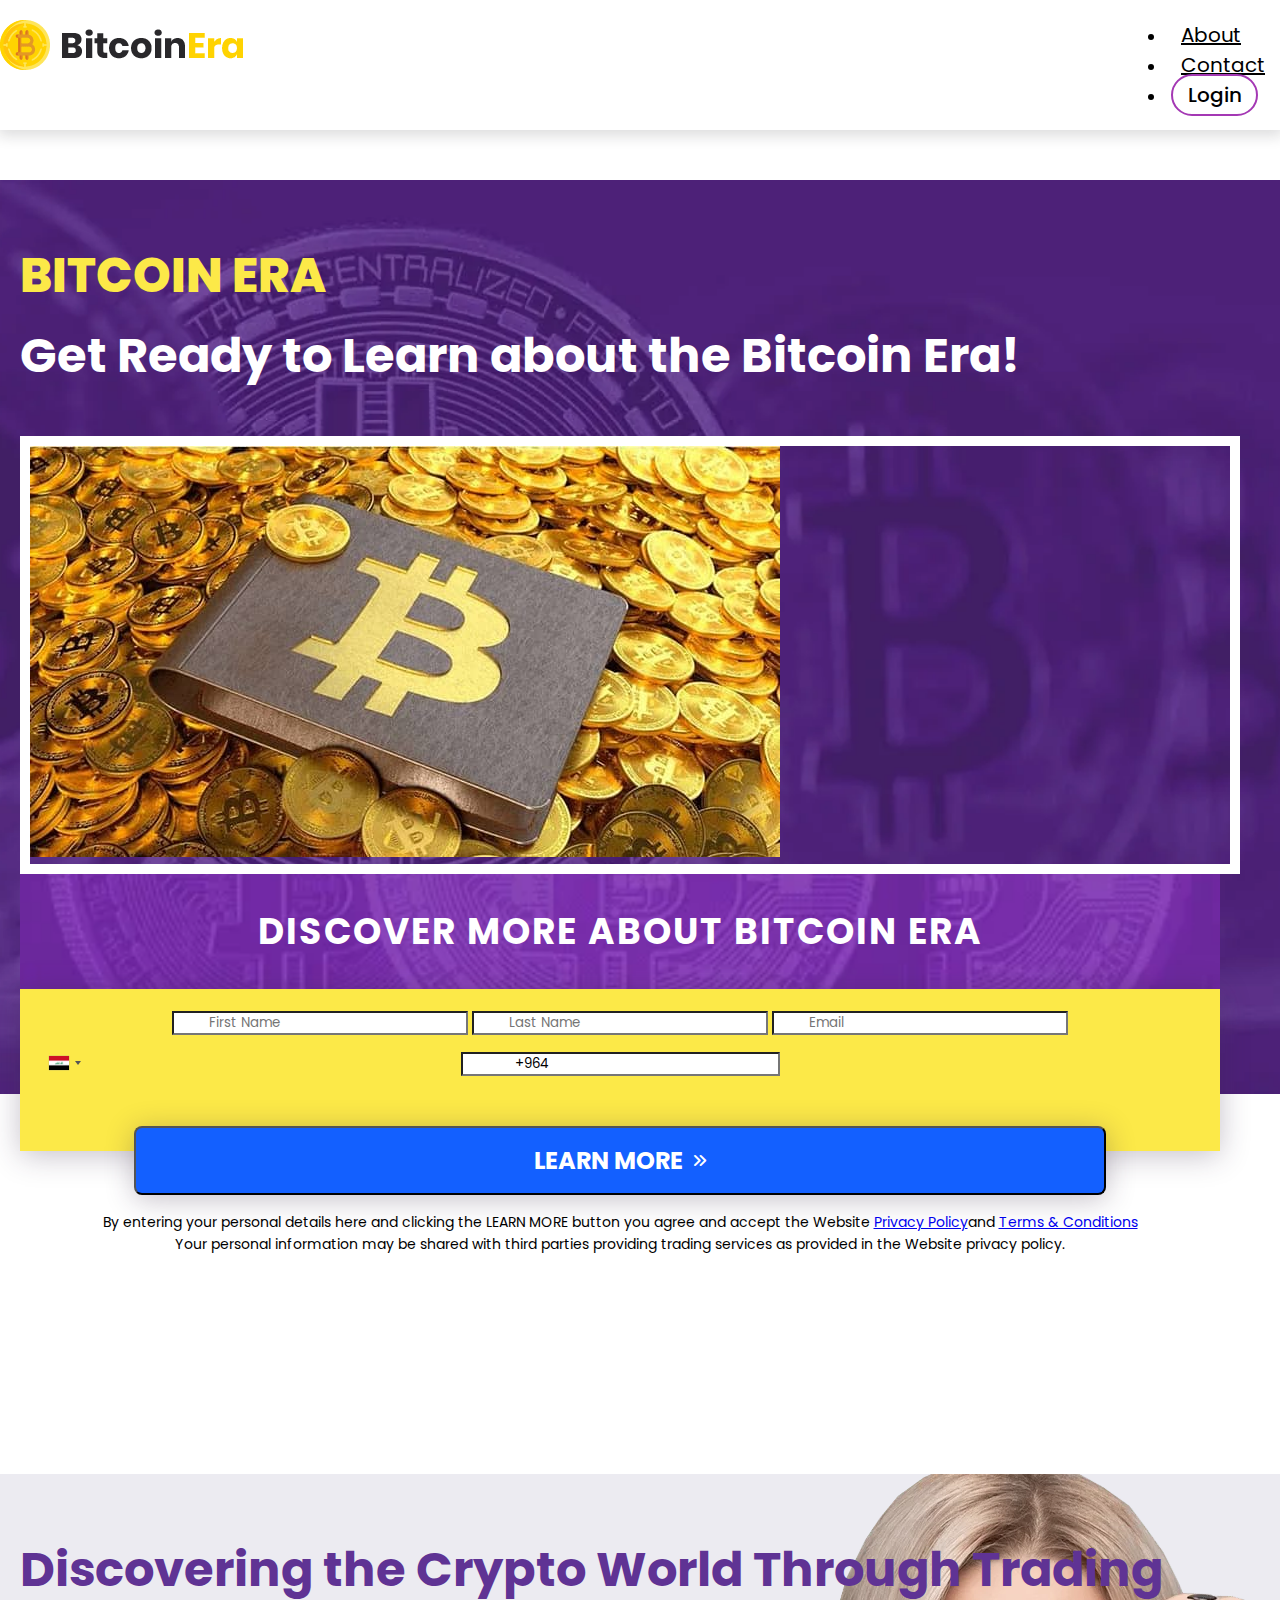
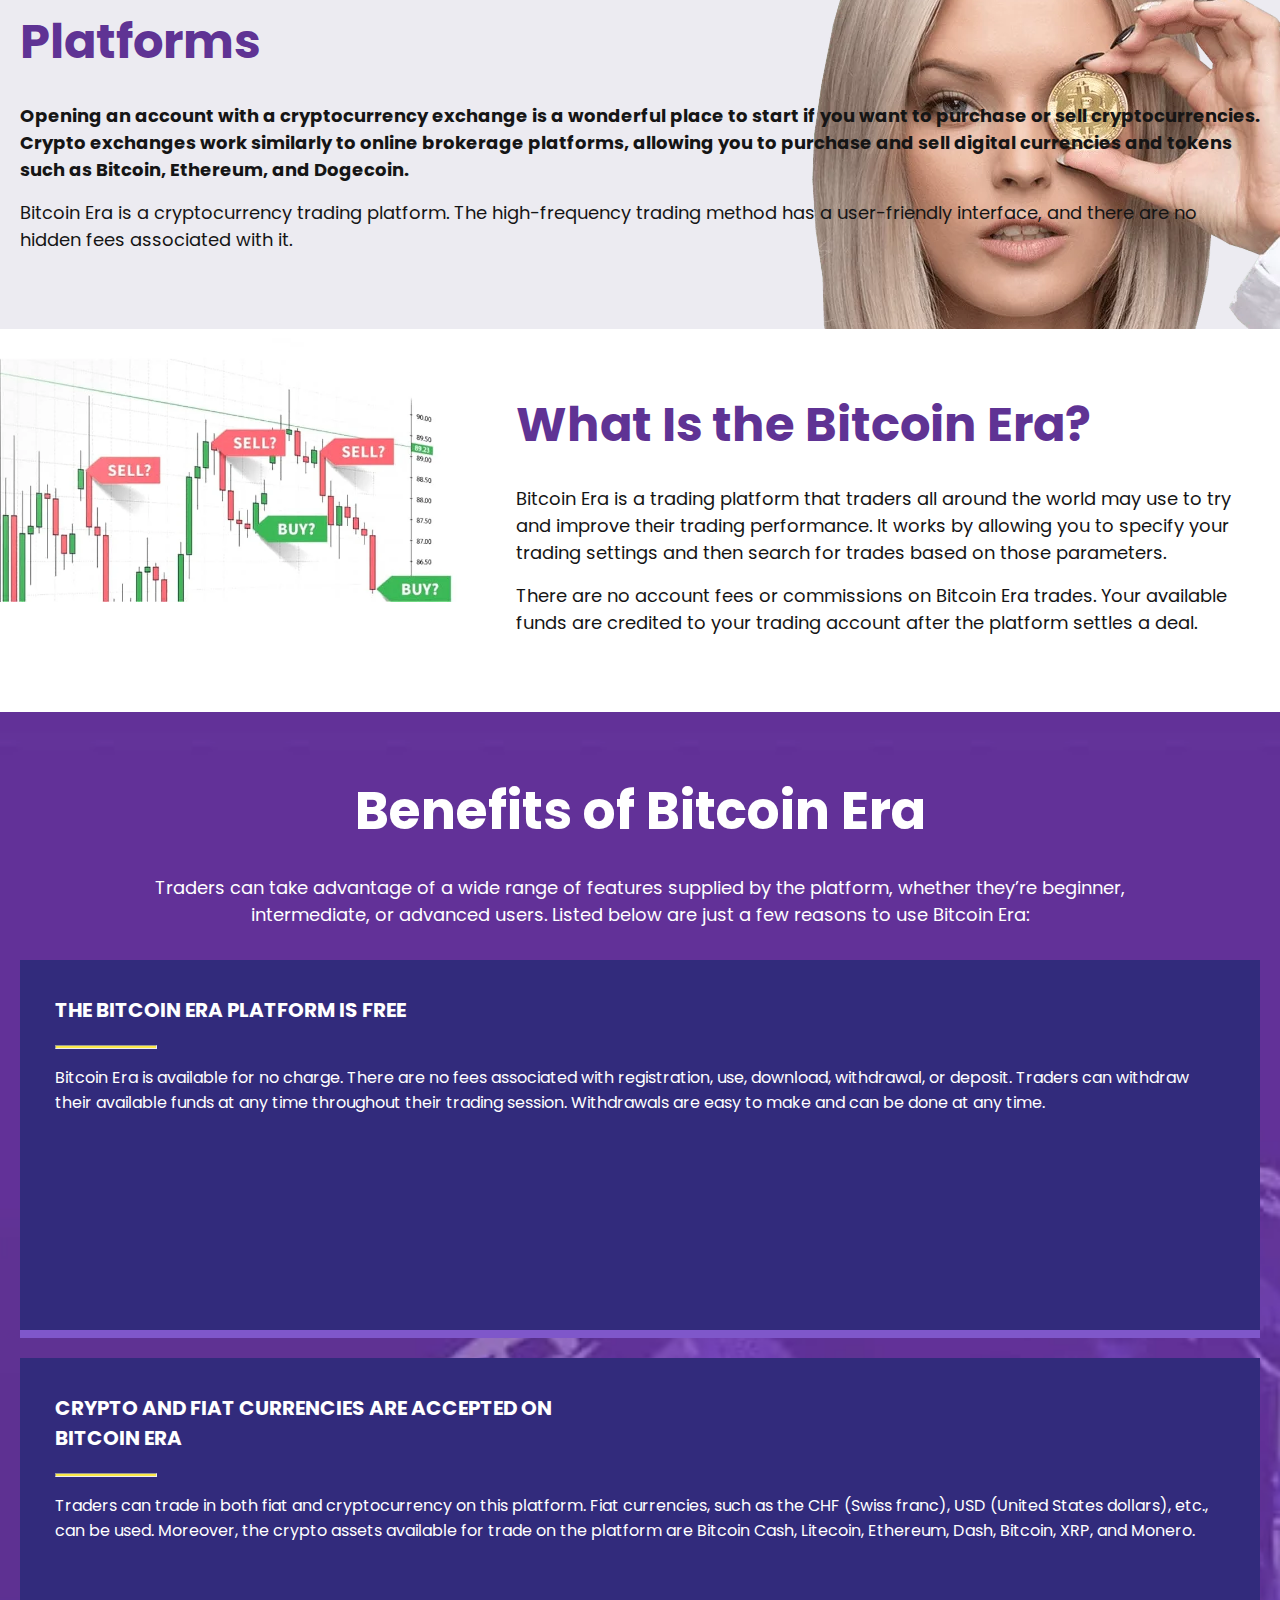
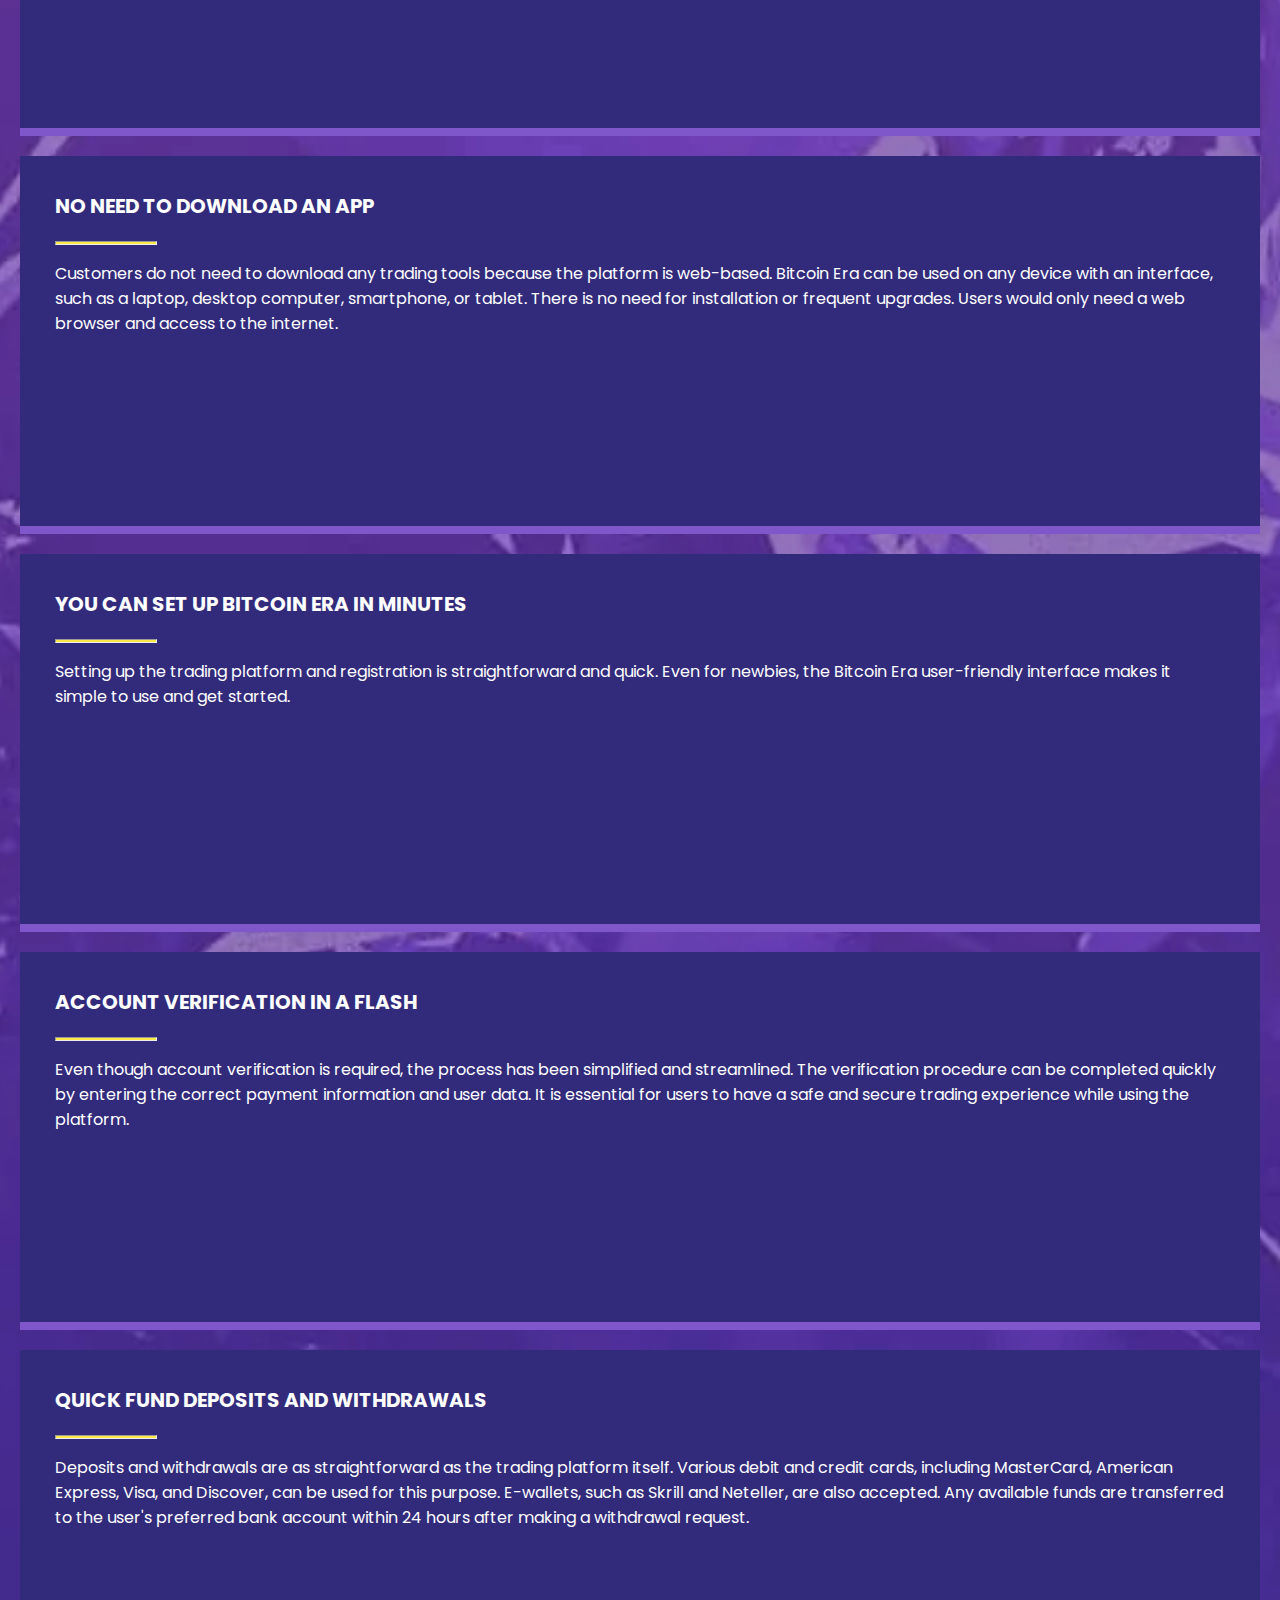
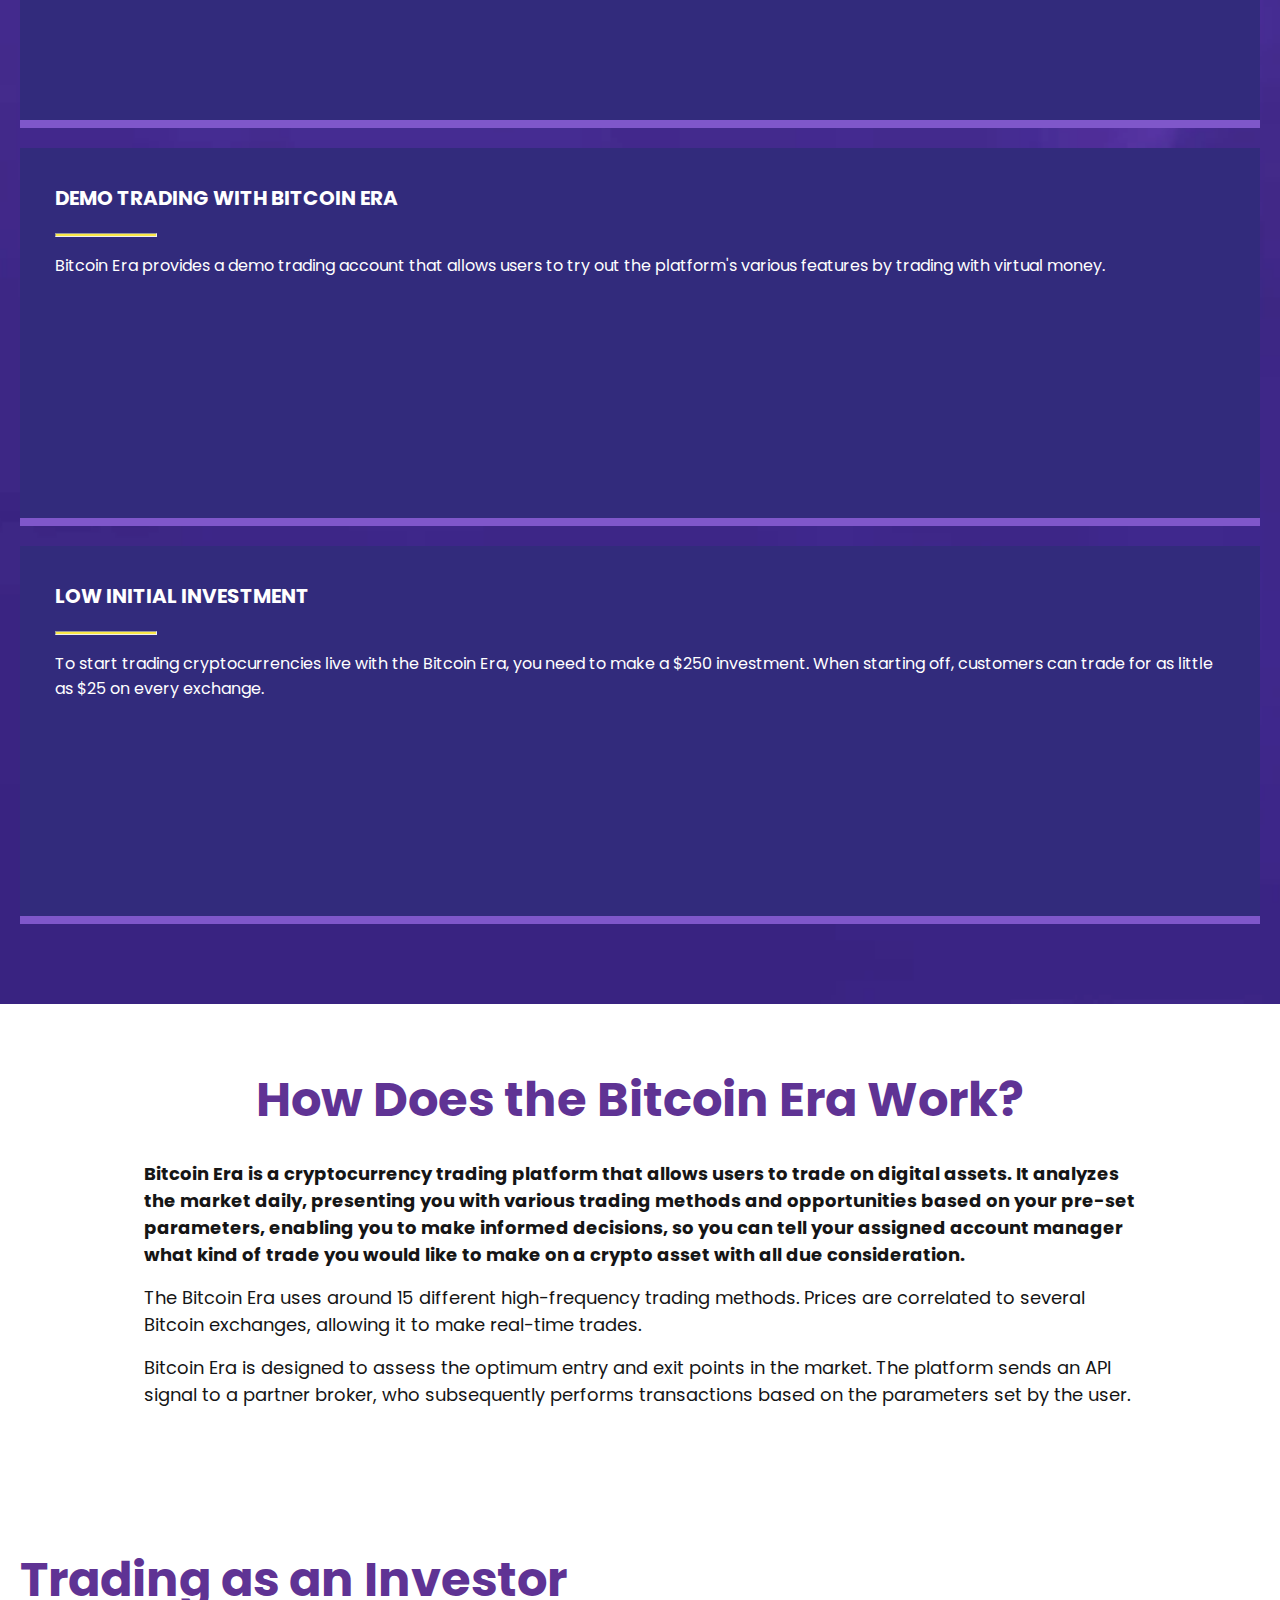
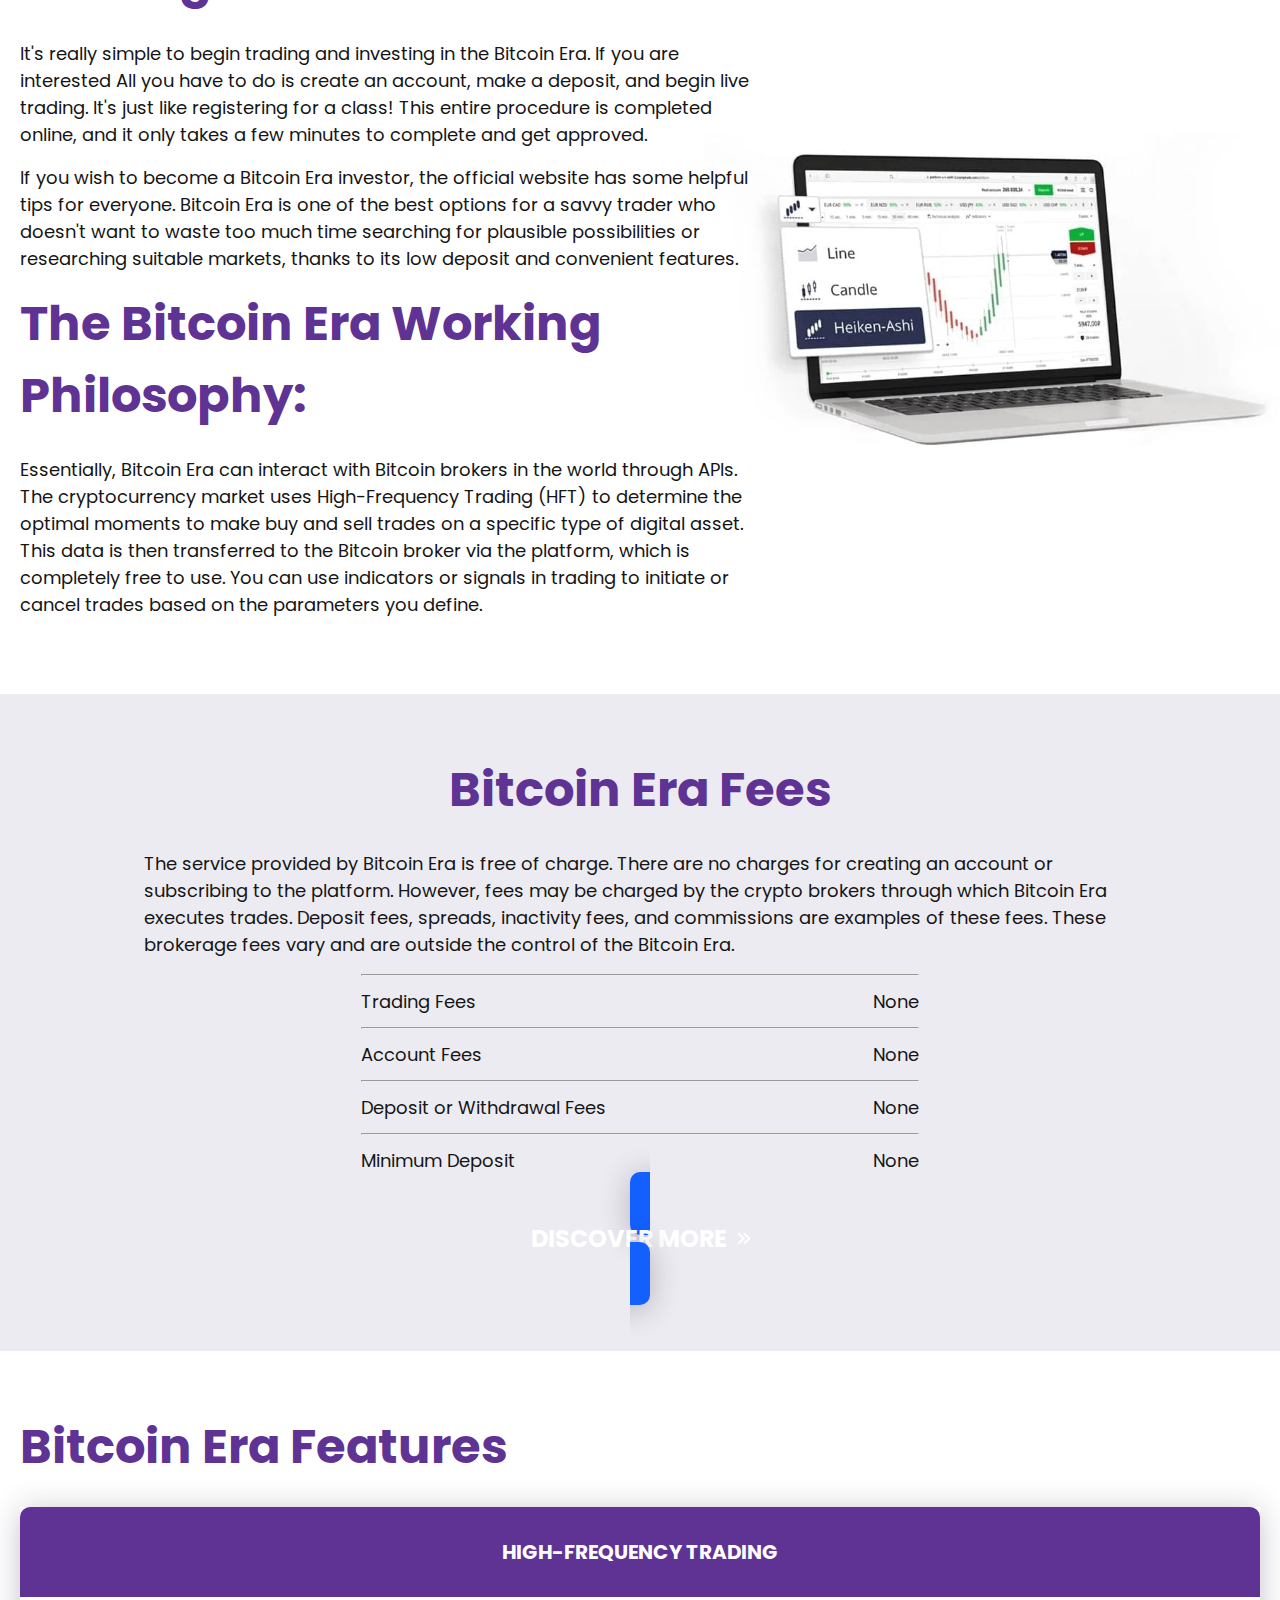
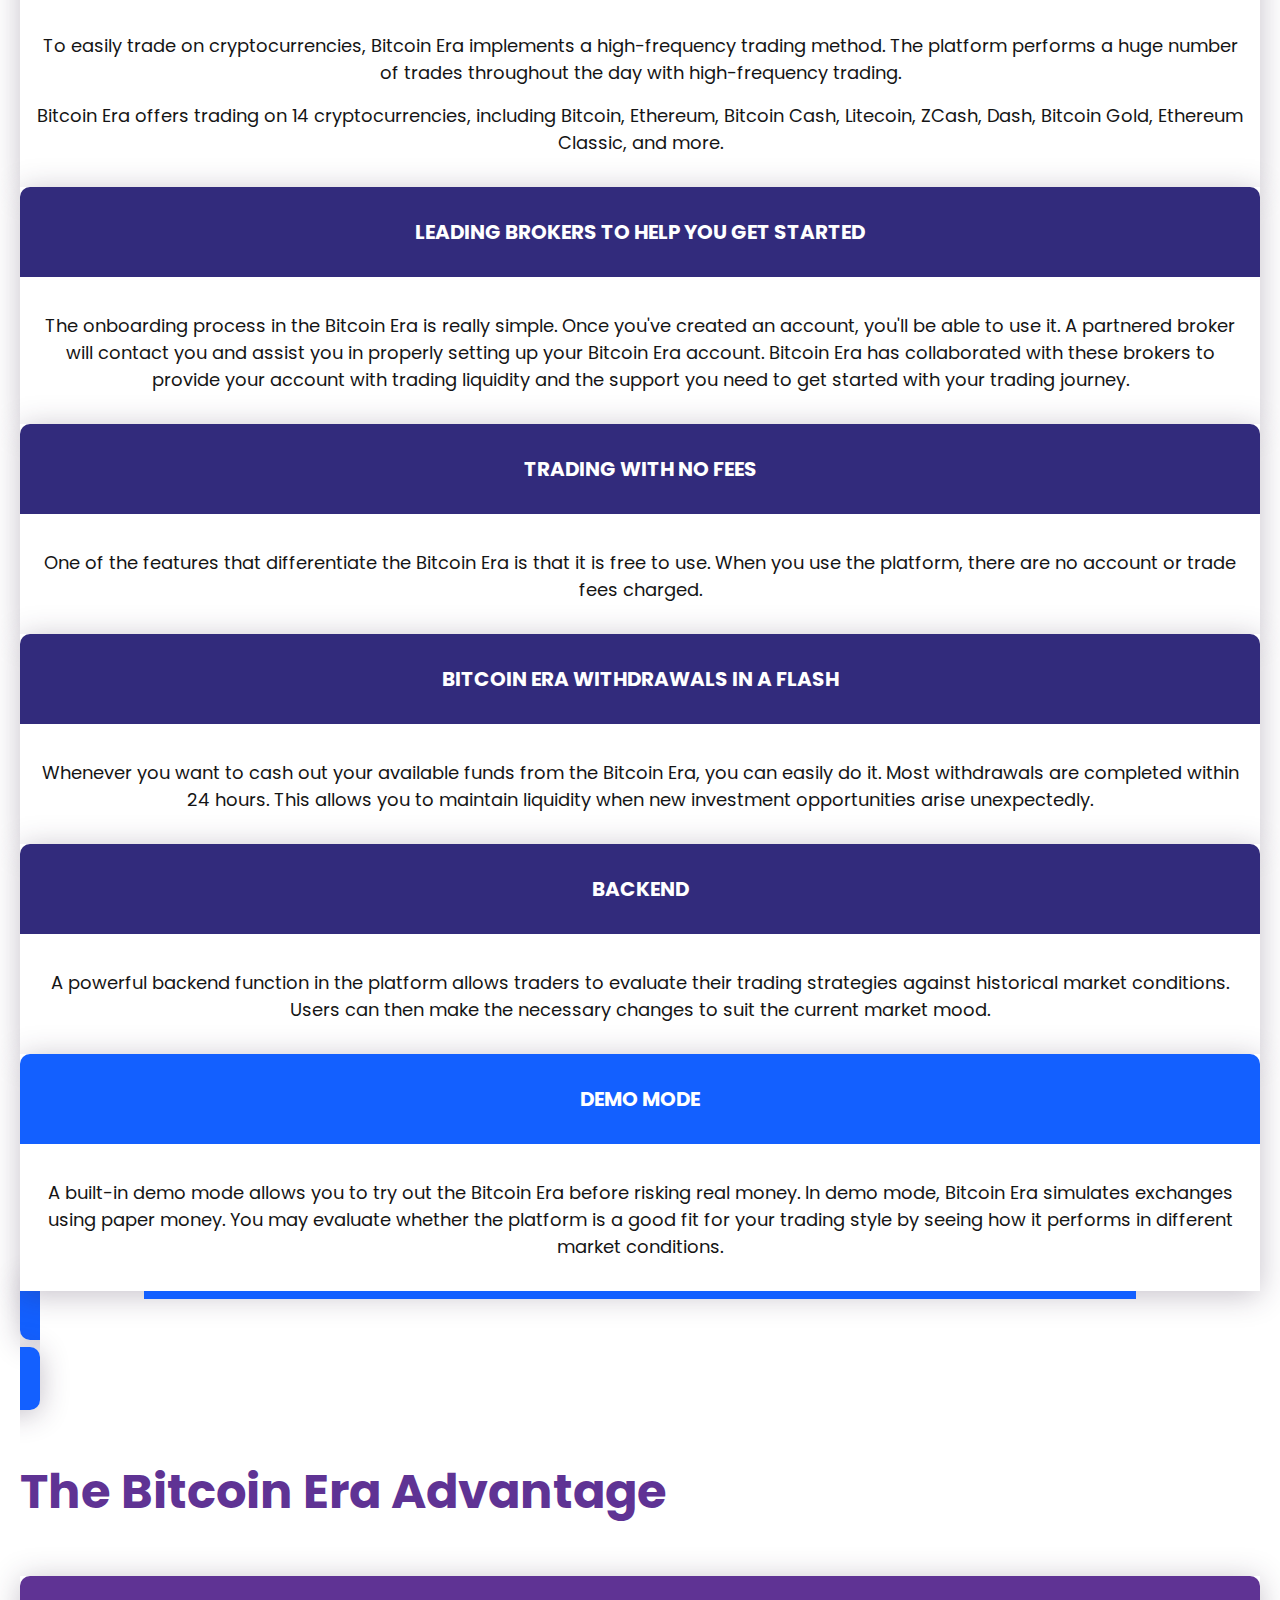
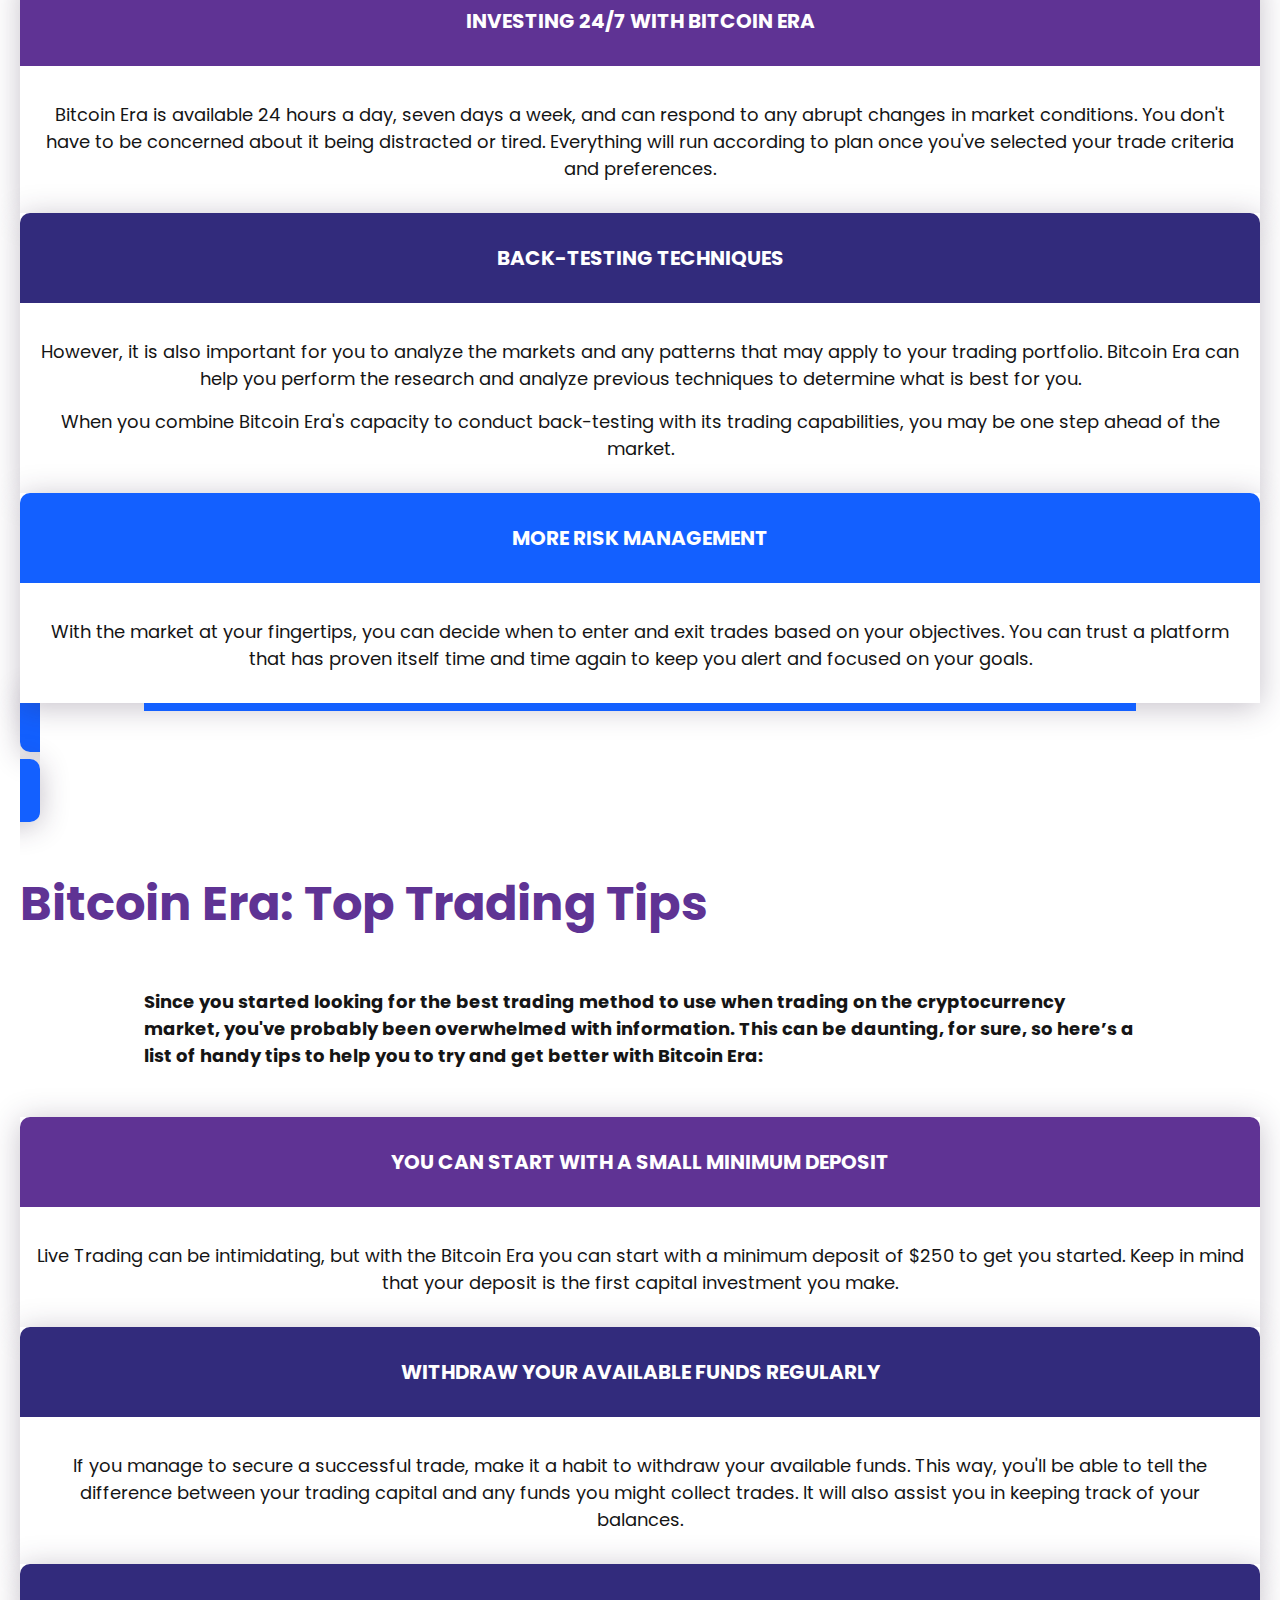
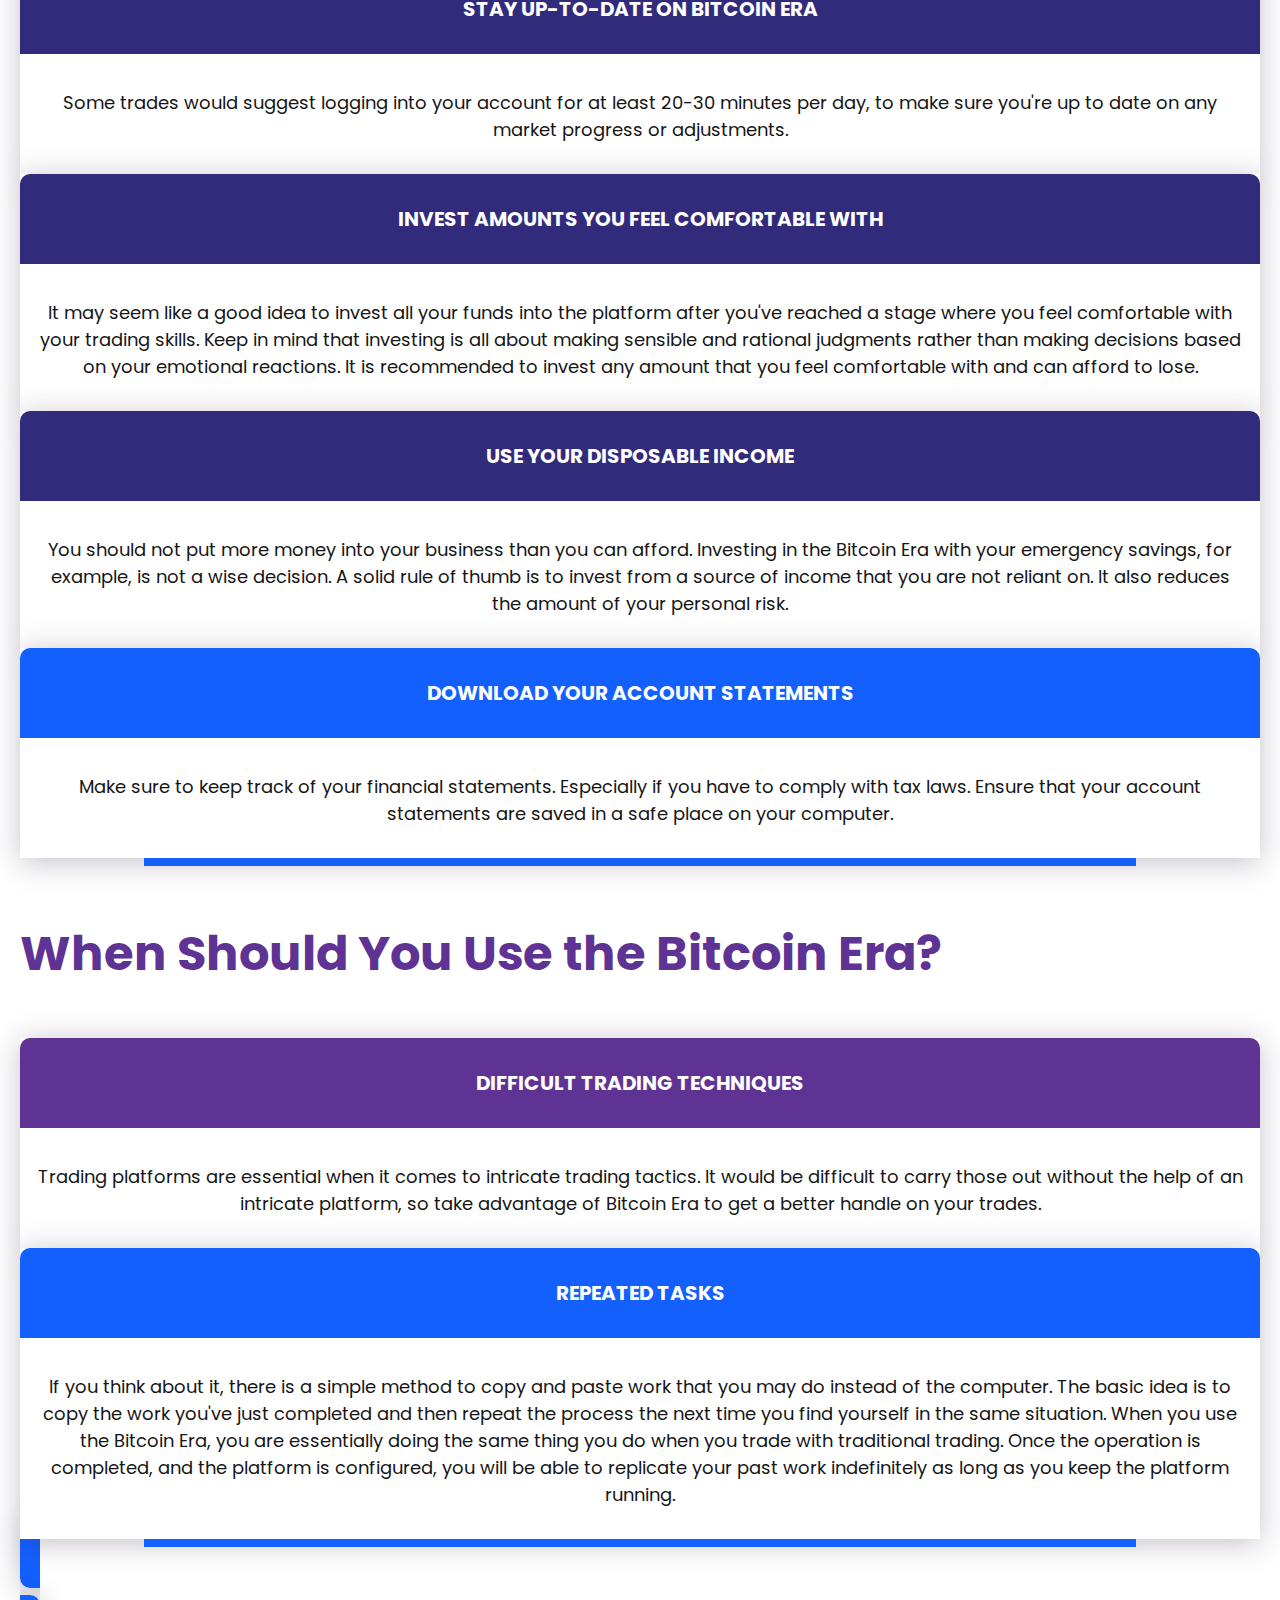
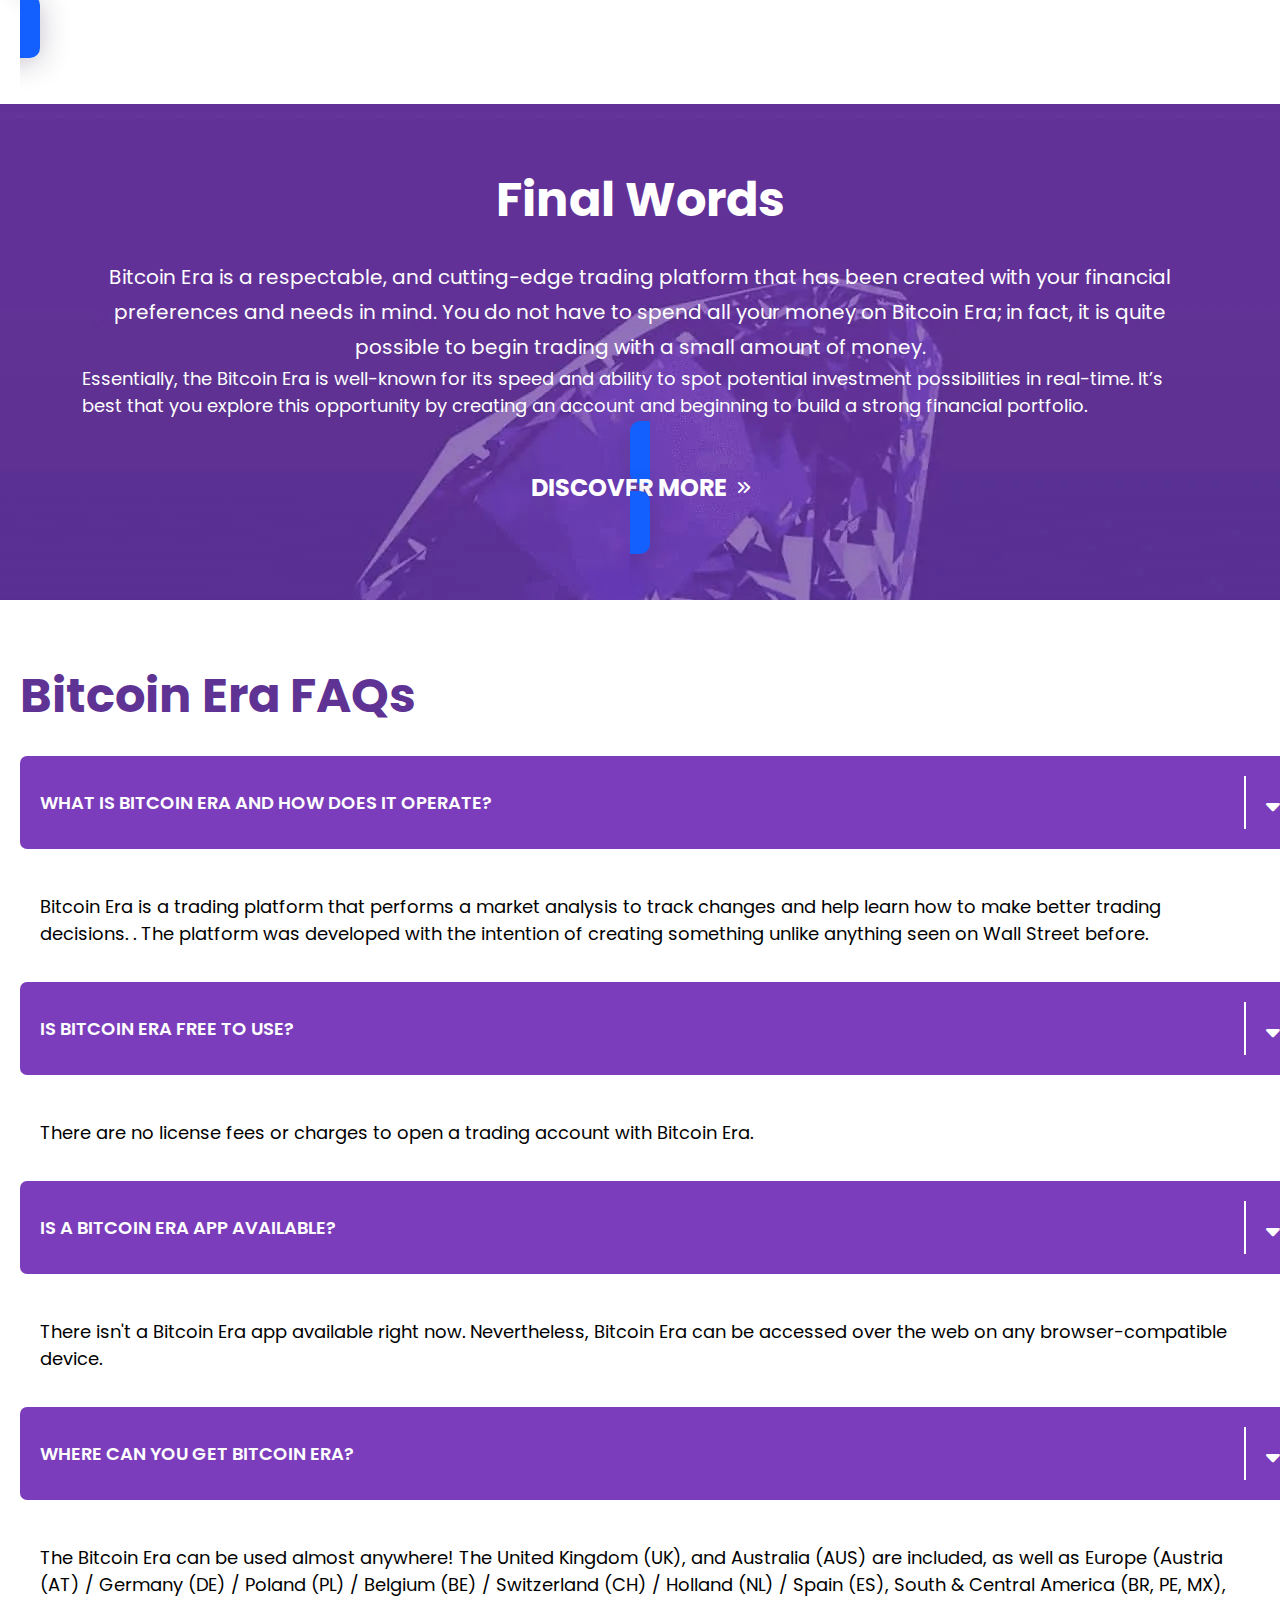
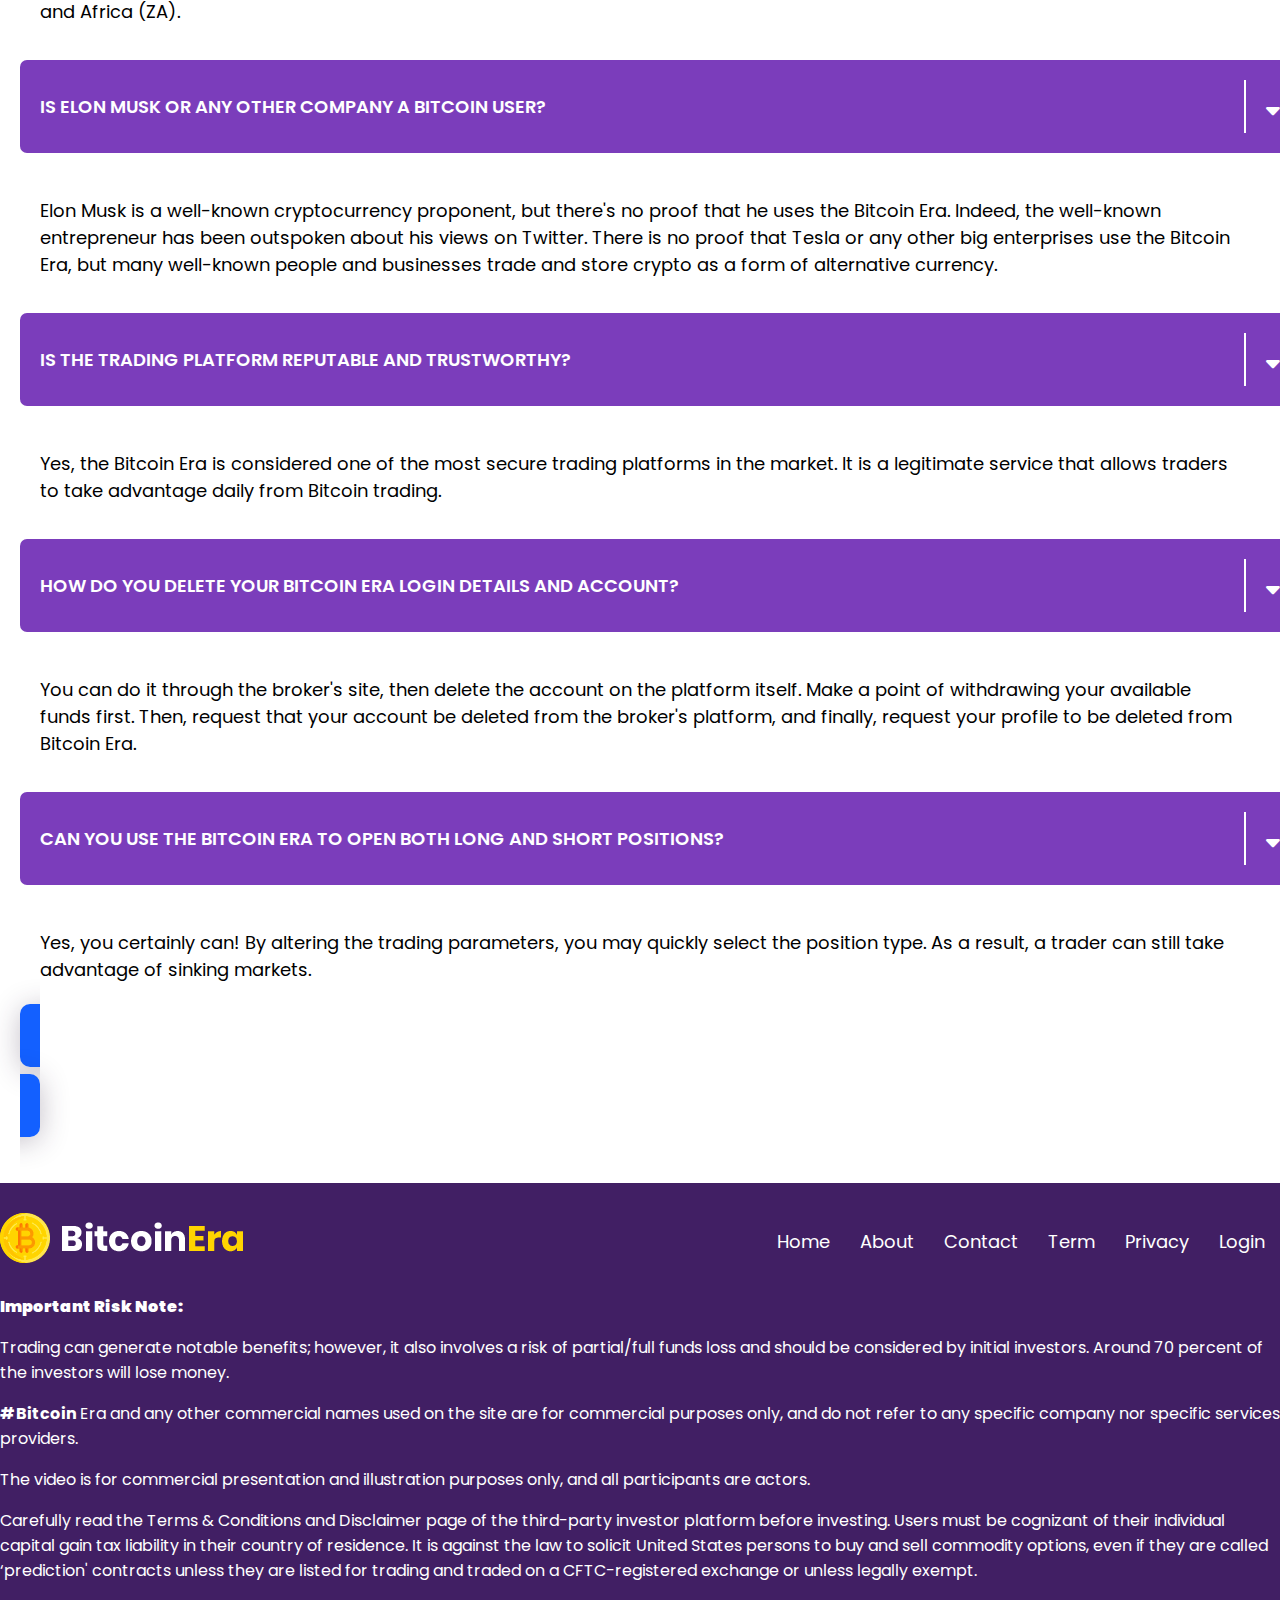
==== commit 745de551: "done" ====
--- a/index.html
+++ b/index.html
@@ -36,13 +36,13 @@
                 <div class="navbar" id="navbarSupportedContent">
                     <ul class="navbar-nav ml-auto">
                         <li class="nav-item">
-                            <a class="nav-link" href="#">About</a>
+                            <a class="nav-link" href="about.html">About</a>
                         </li>
                         <li class="nav-item">
-                            <a class="nav-link" href="#">Contact</a>
+                            <a class="nav-link" href="contact.html">Contact</a>
                         </li>
                         <li class="nav-item">
-                            <a class="nav-link btn btn-login" href="#">login</a>
+                            <a class="nav-link btn btn-login" href="login.html">Login</a>
                         </li>
                     </ul>
                 </div>
--- a/css/style.css
+++ b/css/style.css
@@ -95,6 +95,10 @@
     padding-top: 60px;
 }
 
+.c-50{
+    padding: 50px 0px;
+}
+
 /* card global */
 .card {
     padding: 35px;
@@ -176,14 +180,16 @@
 
 .btn-login {
     padding: 0;
-    padding: 5px 15px;
+    padding: 5px 20 px;
     font-size: 20px;
     color: var(--cs-black);
     background-color: transparent;
-    border: 2px solid var(--cs-primary);
-    border-radius: 20px;
+    border: 2px solid #a438b4;
+    border-radius: 30px;
     margin-left: 5px;
     box-shadow: none;
+    font-weight: 500;
+    text-transform: inherit;
 }
 
 .btn-login:hover {
@@ -623,3 +629,31 @@
     display: none;
 }
 
+/* about page */
+.aboutpg{
+    background-color: var(--cs-primary);
+}
+
+.aboutpg_title h1{
+    color: var(--cs-white);
+}
+.aboutpg_title h2{
+    font-size: 44px;
+    color: var(--cs-white);
+}
+
+.abh2{
+    font-size: 40px;
+    color: var(--cs-ptext);
+}
+
+.aboutpg_title p{
+    font-size: 22px;
+    width: 80%;
+    margin: auto;
+    color: var(--cs-white);
+}
+
+.btn-aboutpg-discover{
+    width: 60%;
+}
--- a/css/media.css
+++ b/css/media.css
@@ -119,6 +119,29 @@
     .footer_nav li a {
         font-size: 16px;
         padding: 0px 10px;
+    }
+
+    /* aboutpage */
+    .aboutpg_title h2 {
+        font-size: 26px;
+    }
+
+    .aboutpg_title p {
+        font-size: 18px;
+        width: 100%;
+    }
+
+    .aboutrow{
+        padding: 30px 0px;
+    }
+
+    .abh2 {
+        font-size: 26px;
+        color: var(--cs-ptext);
+    }
+
+    .btn-aboutpg-discover {
+        width: 80%!important;
     }
 }
 
@@ -505,6 +528,12 @@
     }
 }
 
+@media(max-width:375px) {
+    .hero {
+        margin-bottom: 355px;
+    }
+}
+
 @media(max-width:320px) {
 
     /* global */
@@ -691,10 +720,4 @@
     .footer_logo {
         margin-bottom: 10px;
     }
-}
-
-@media(max-width:375px){
-    .hero {
-        margin-bottom: 355px;
-    }
 }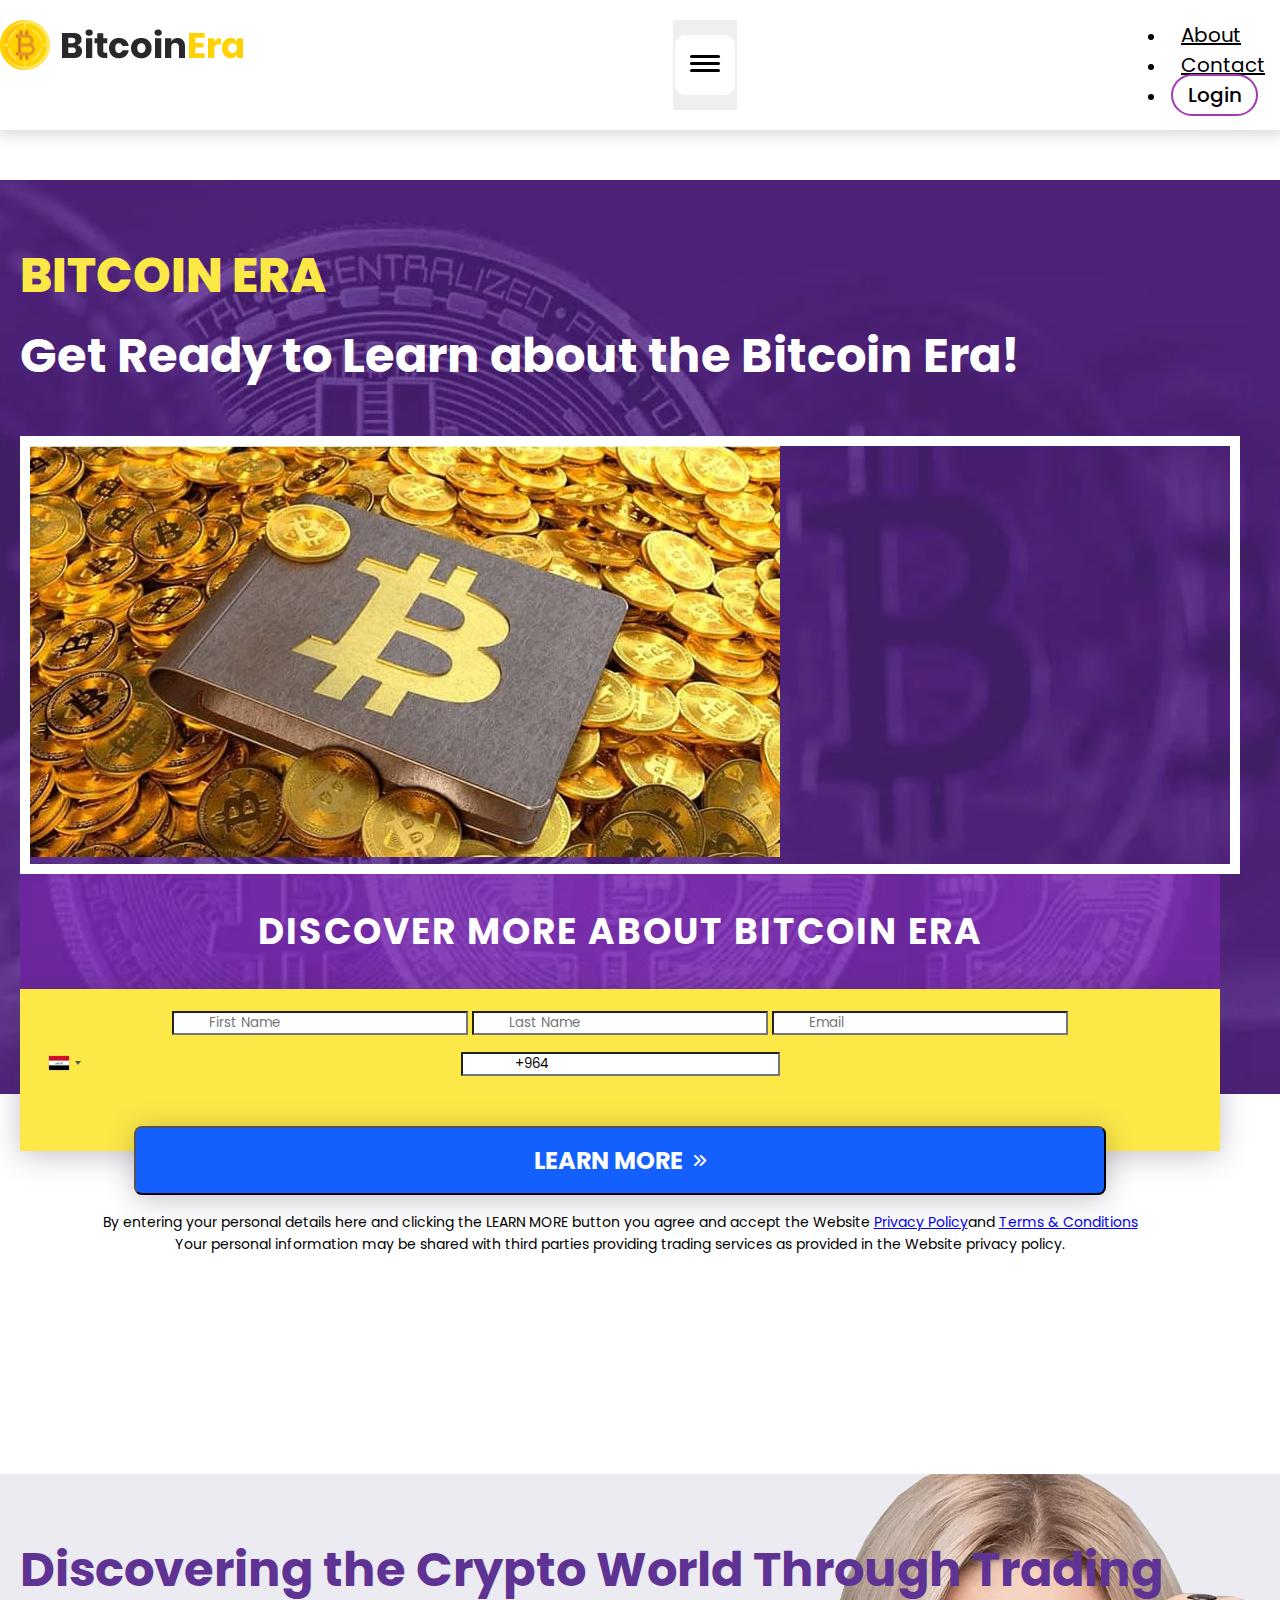
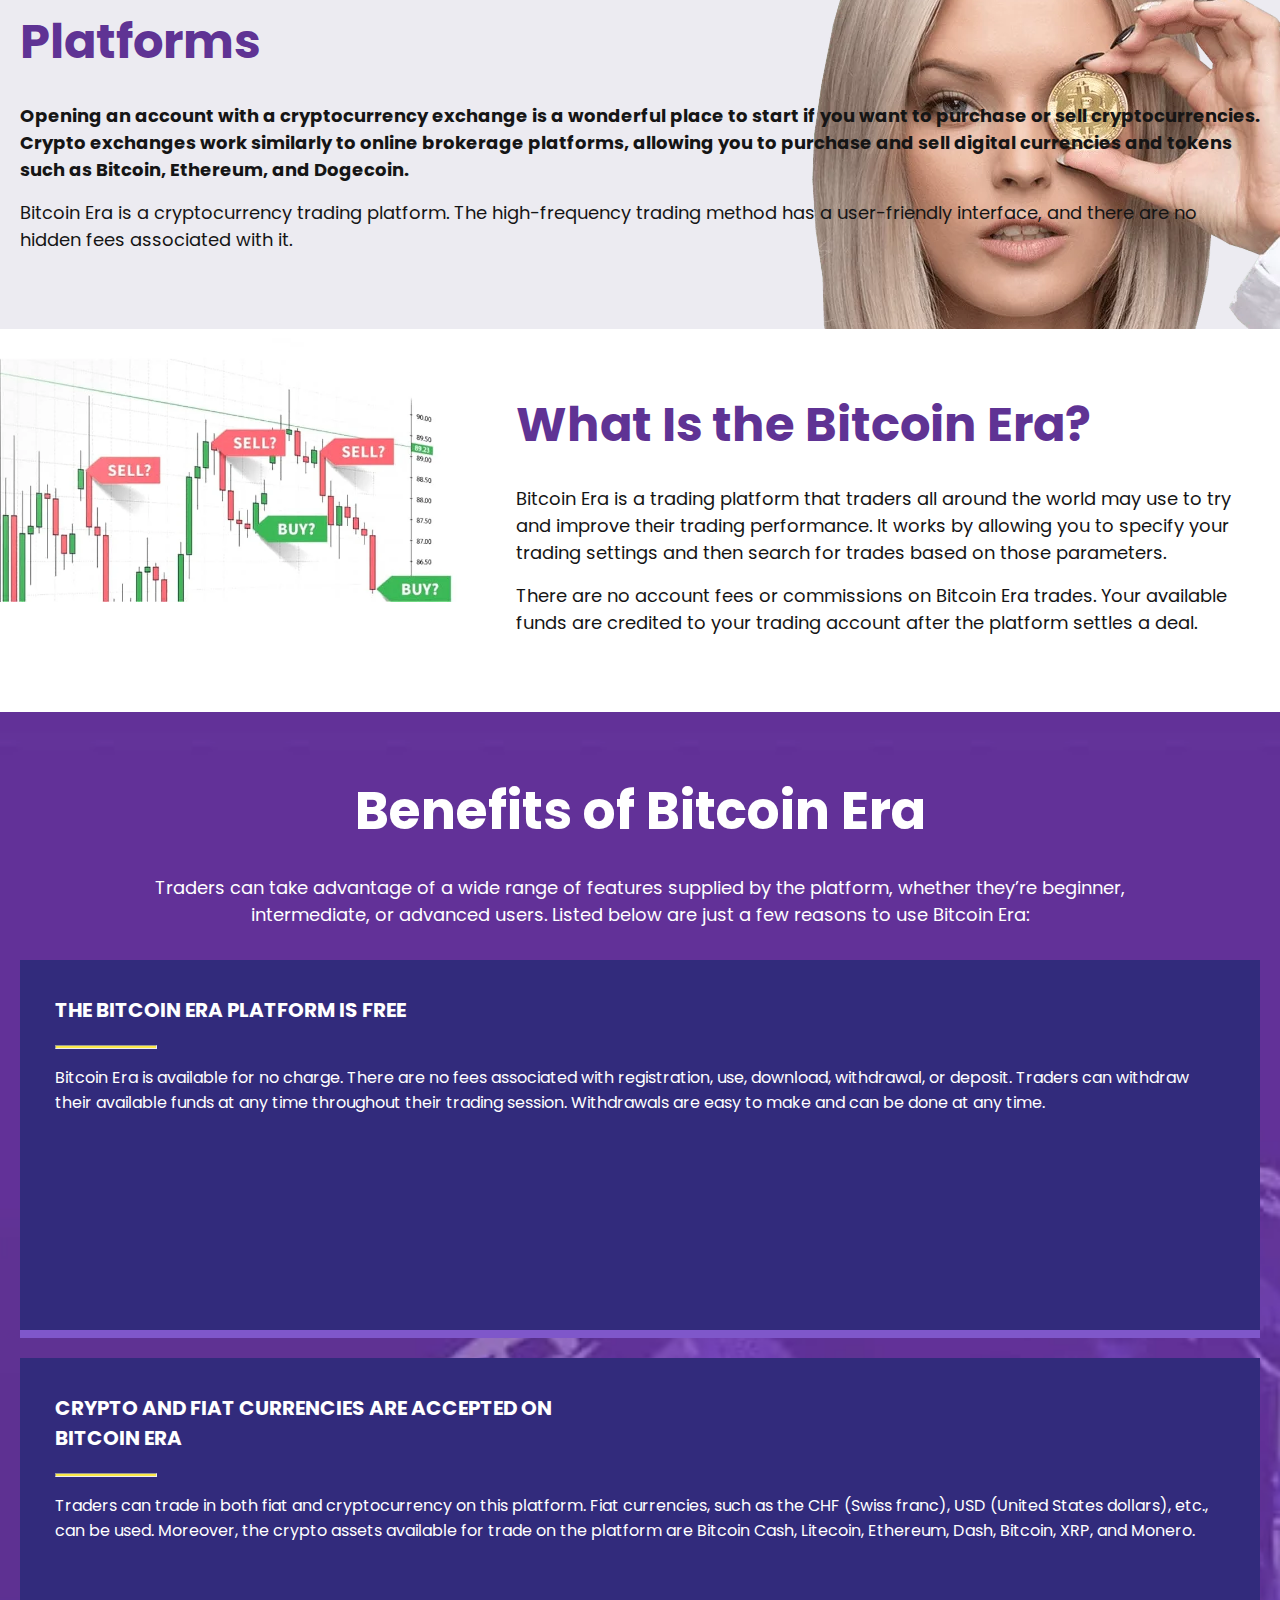
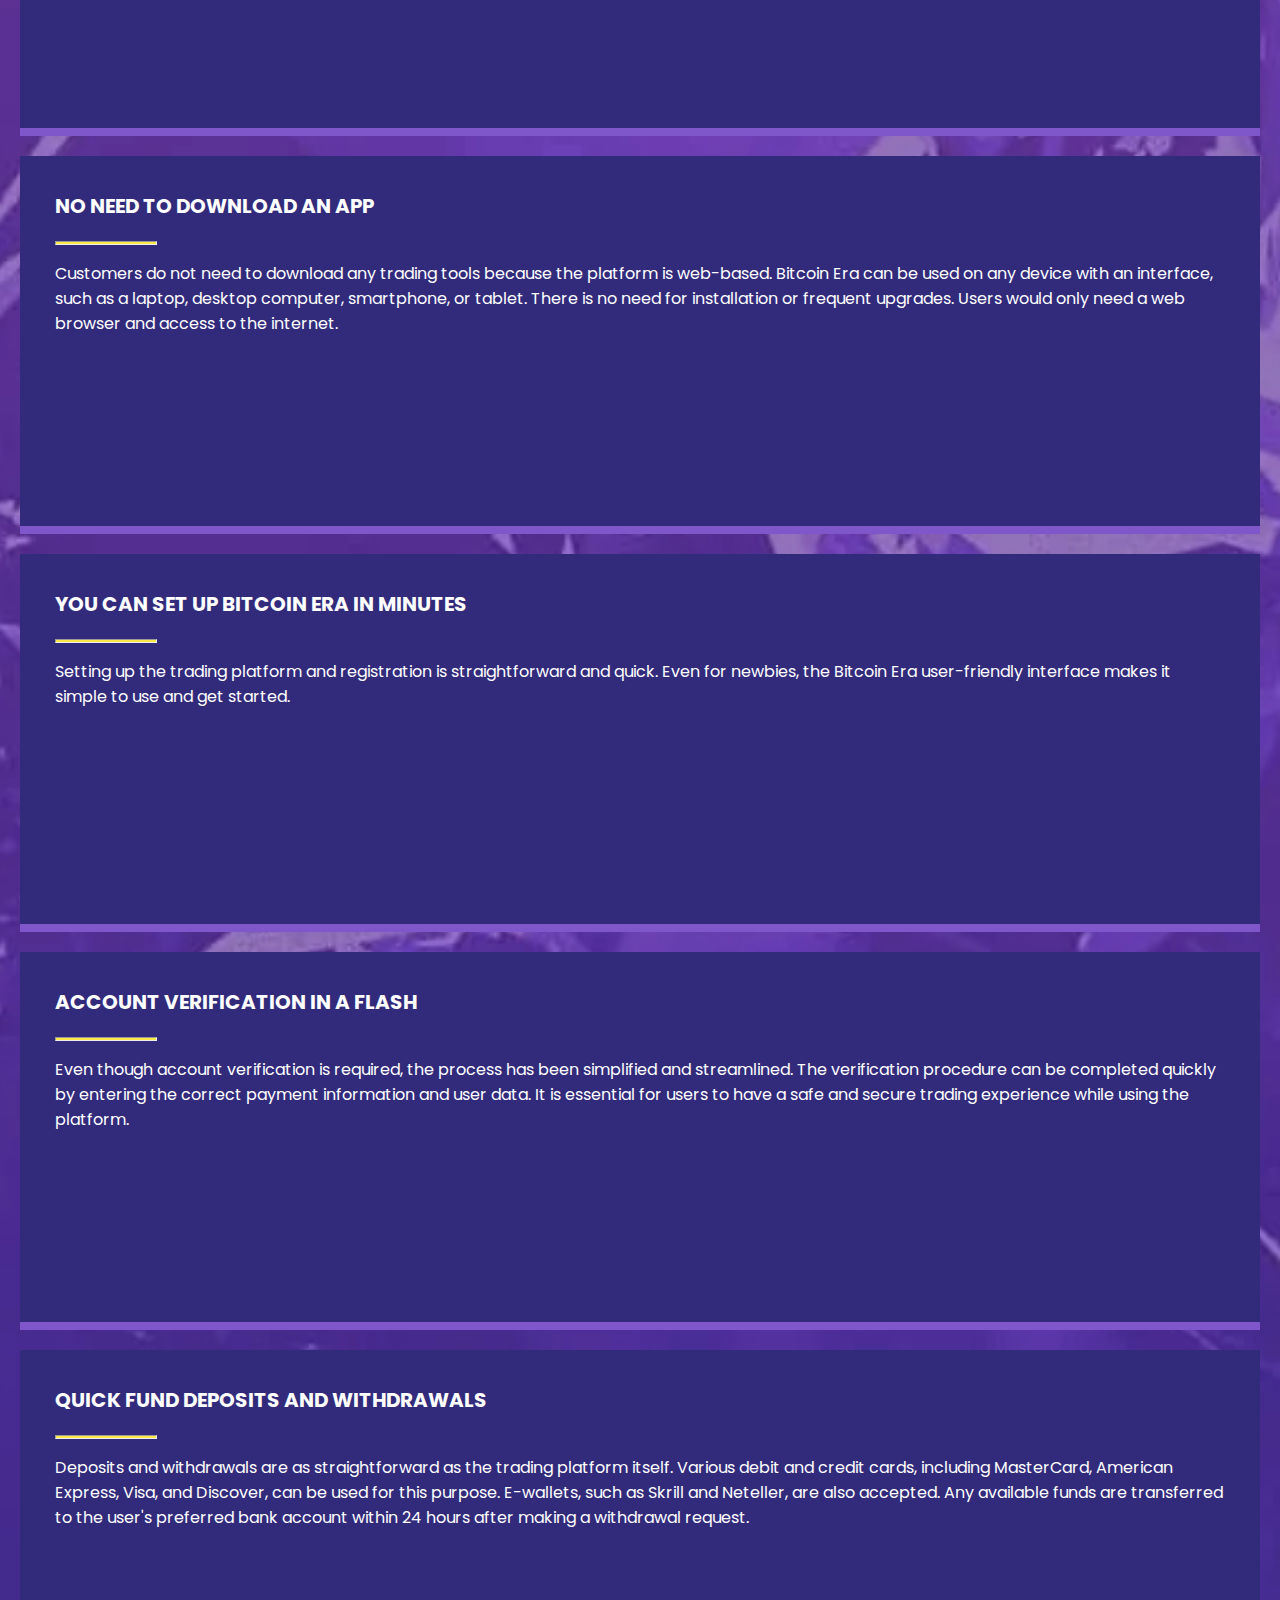
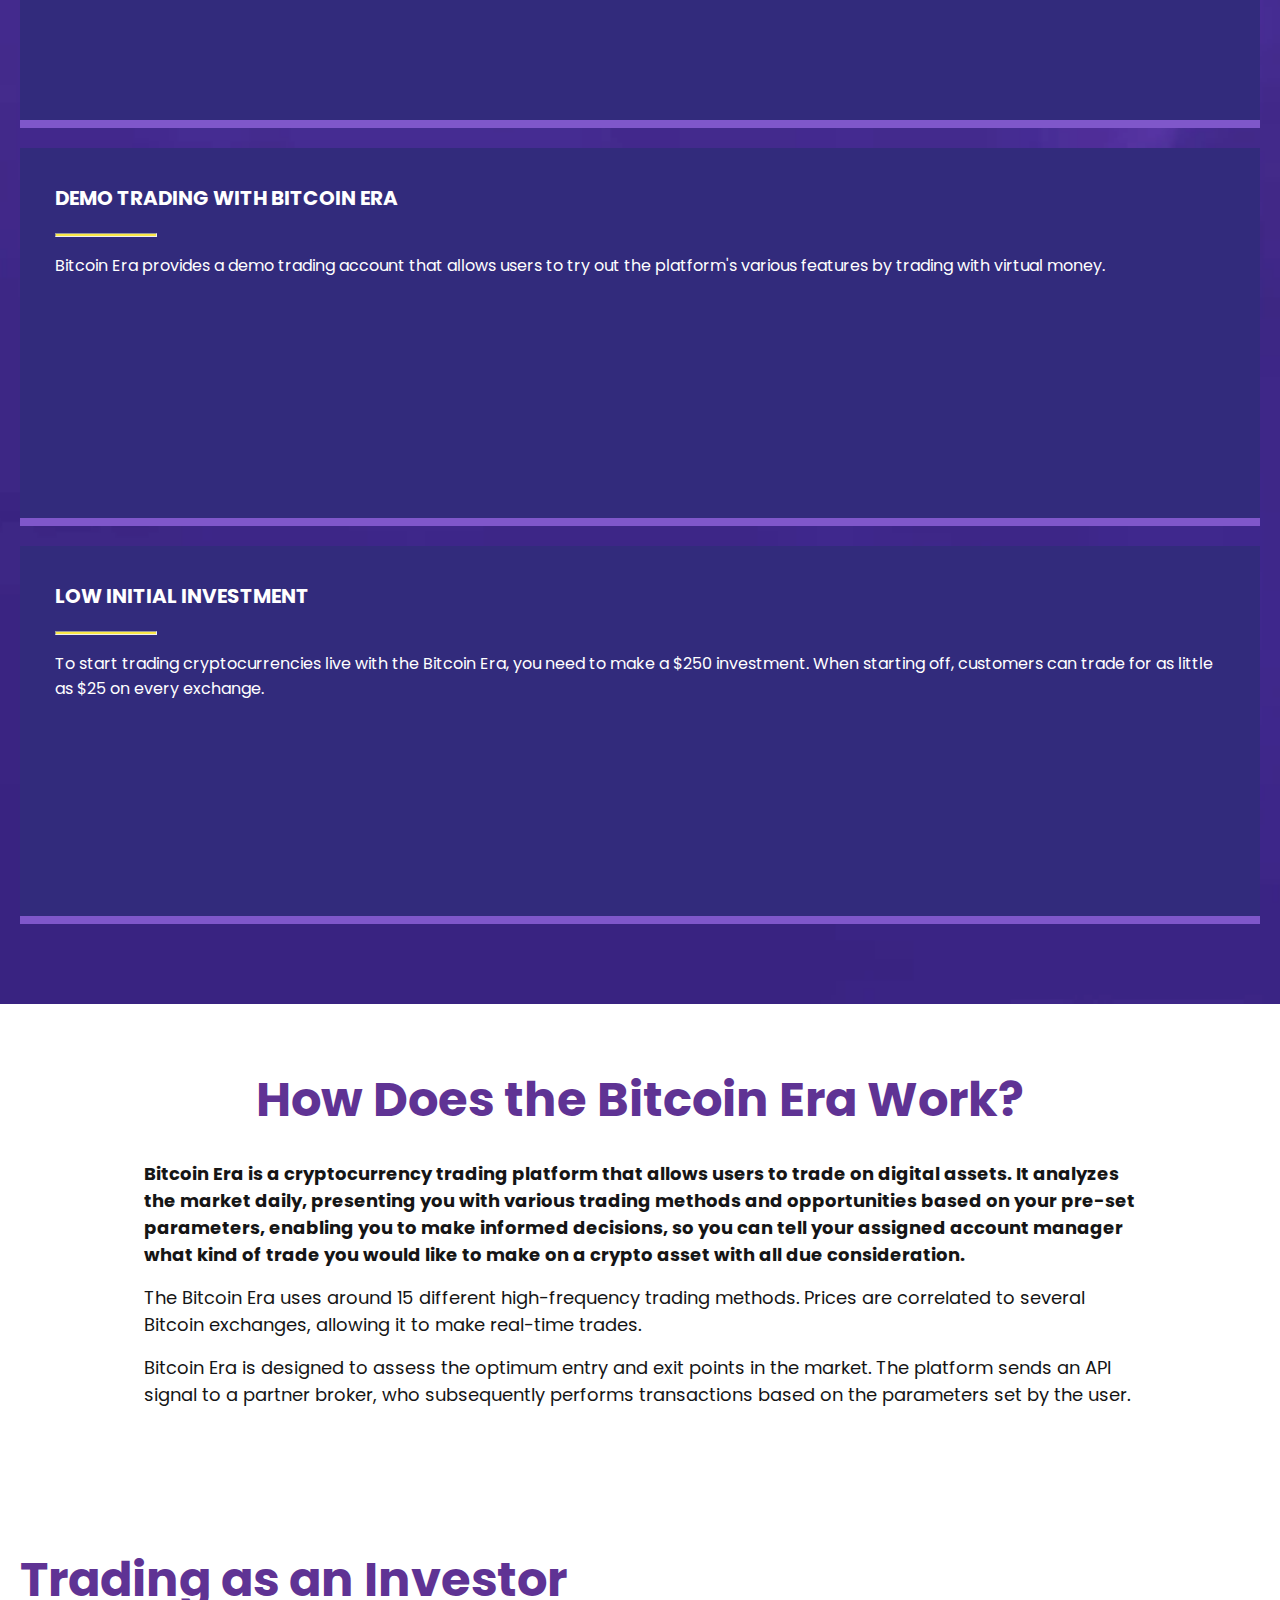
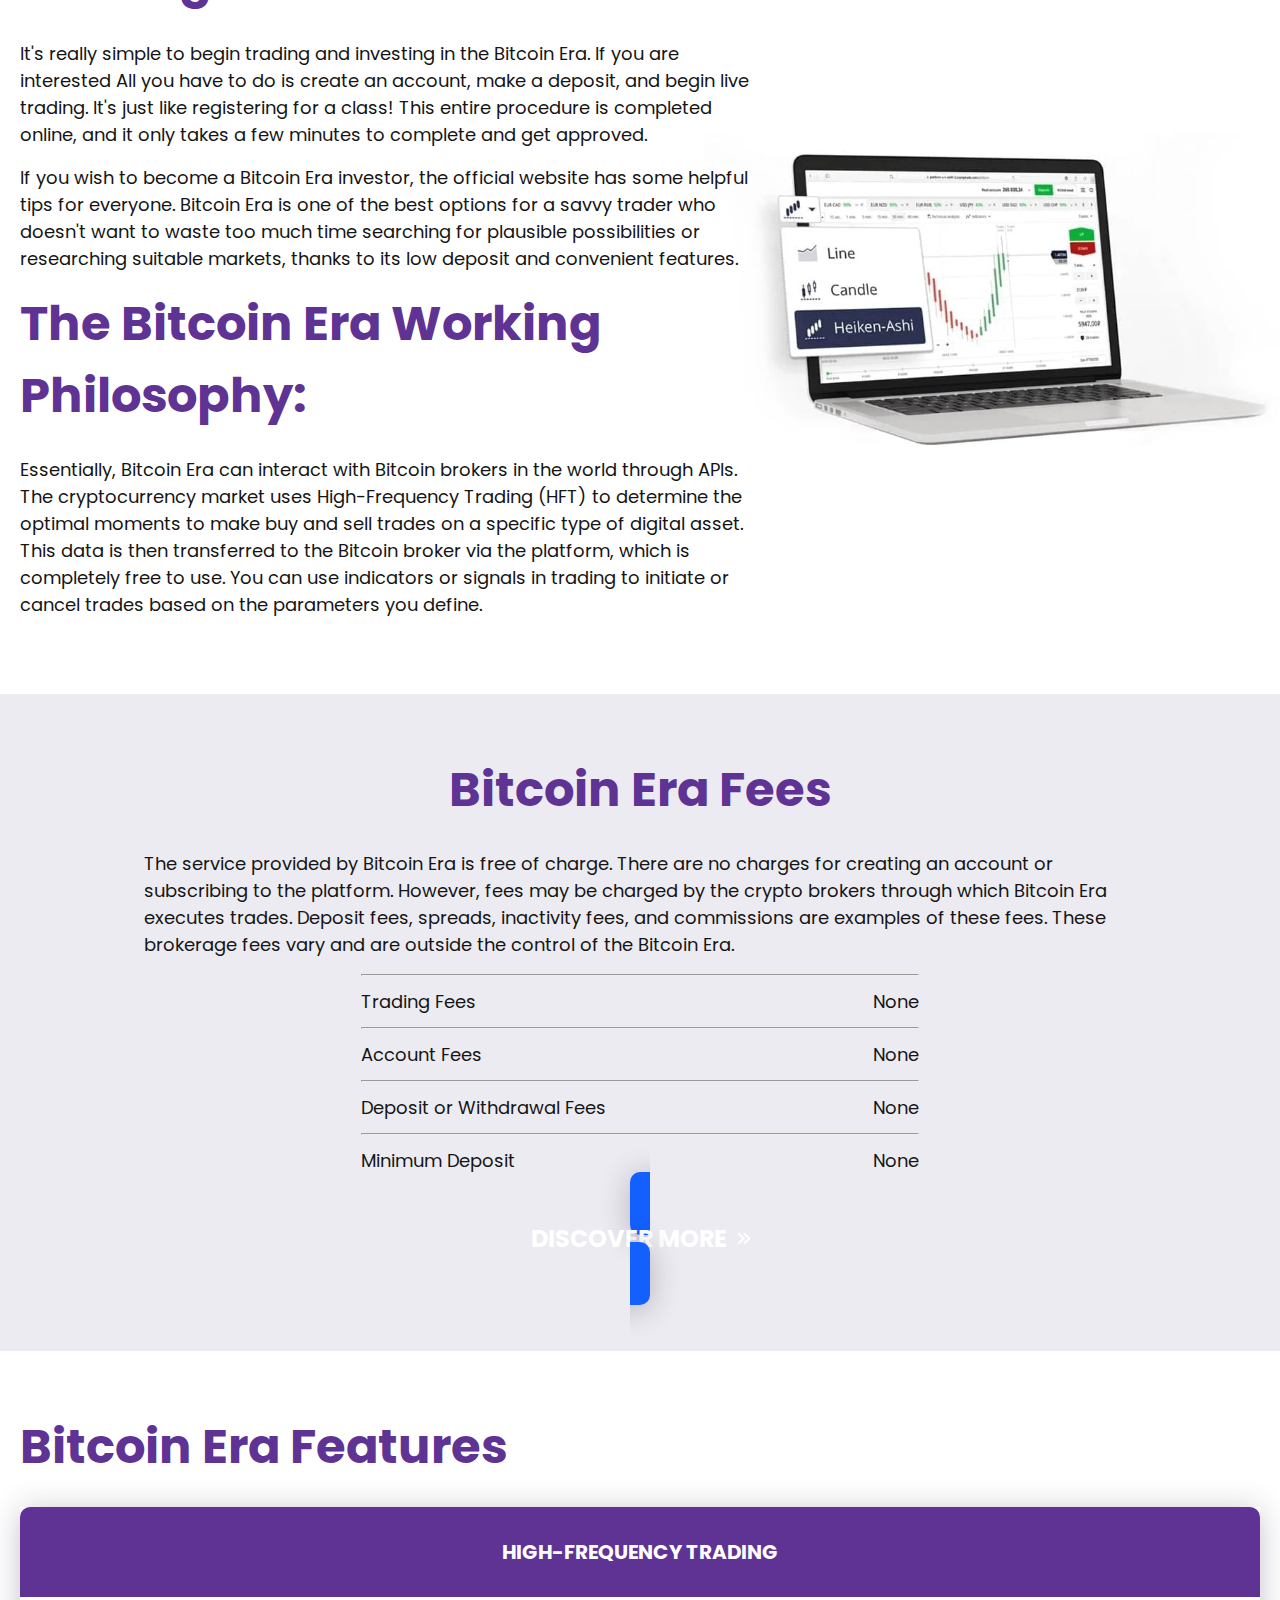
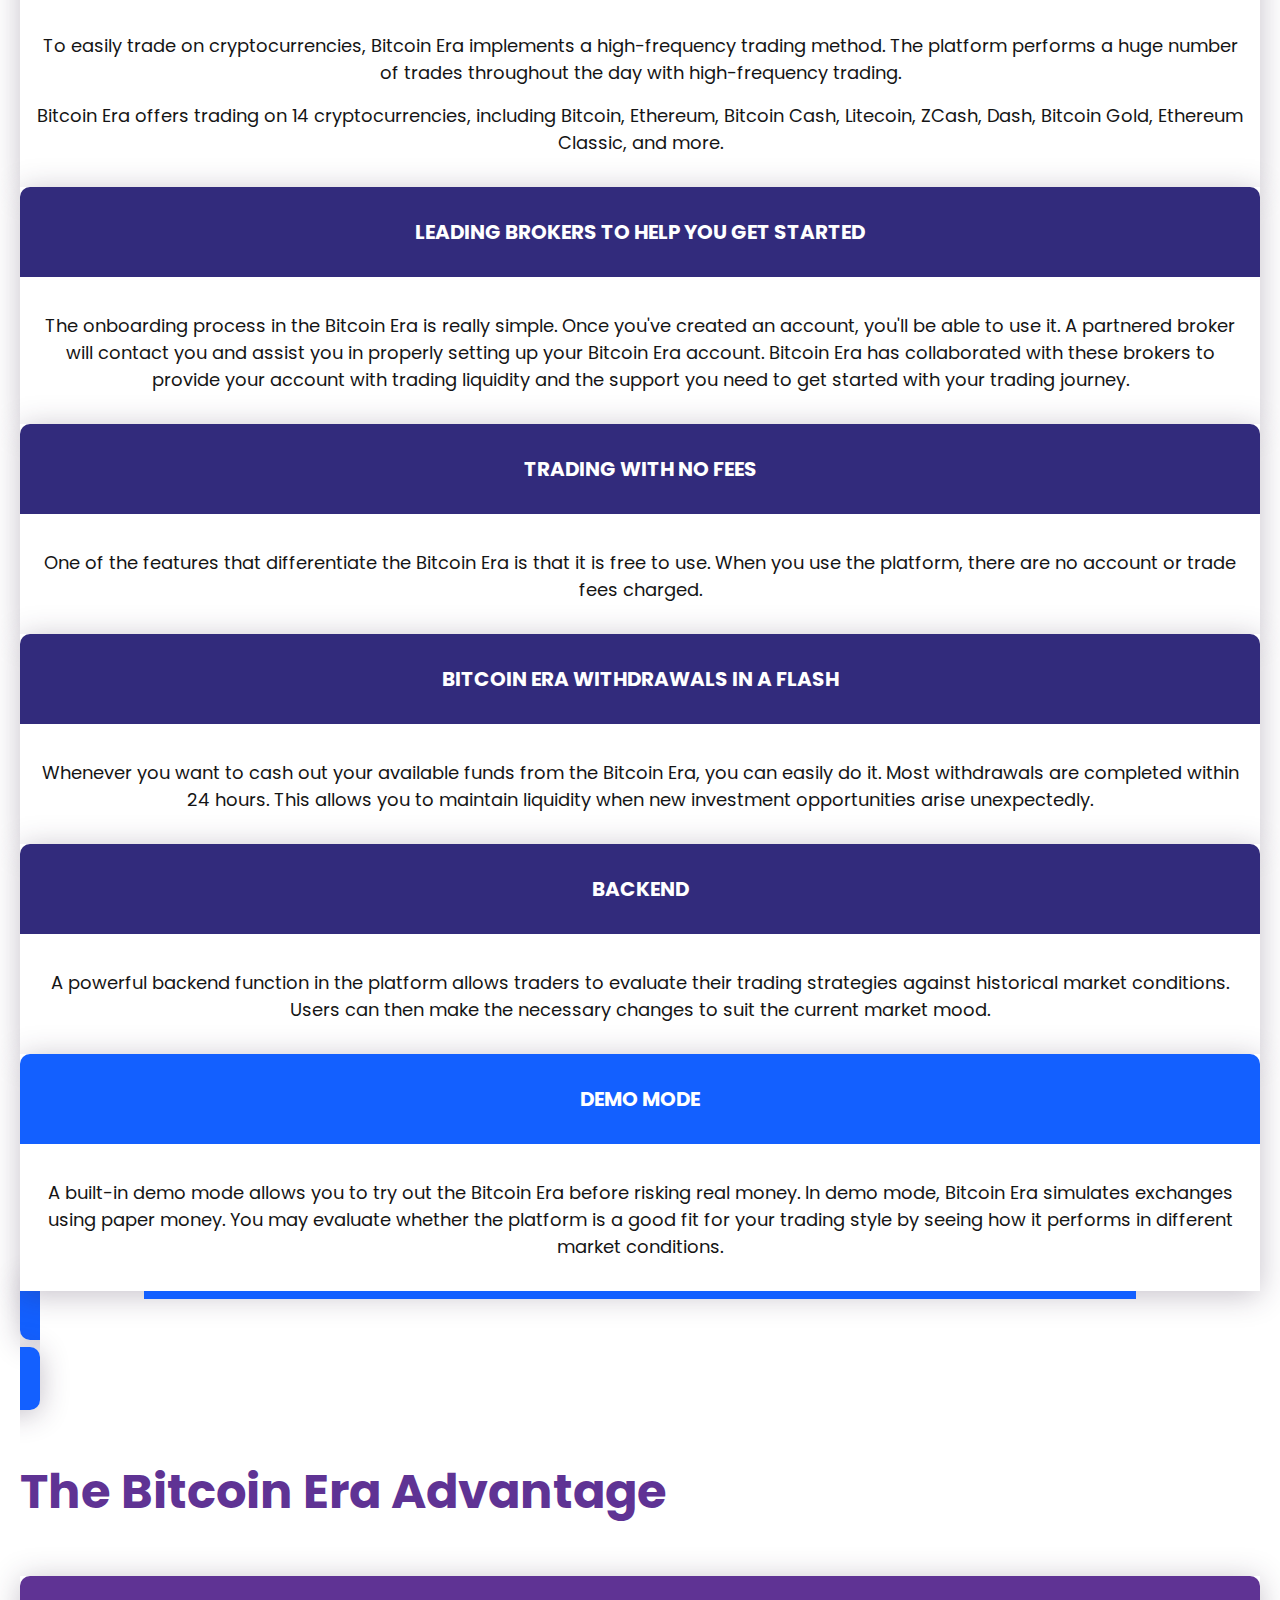
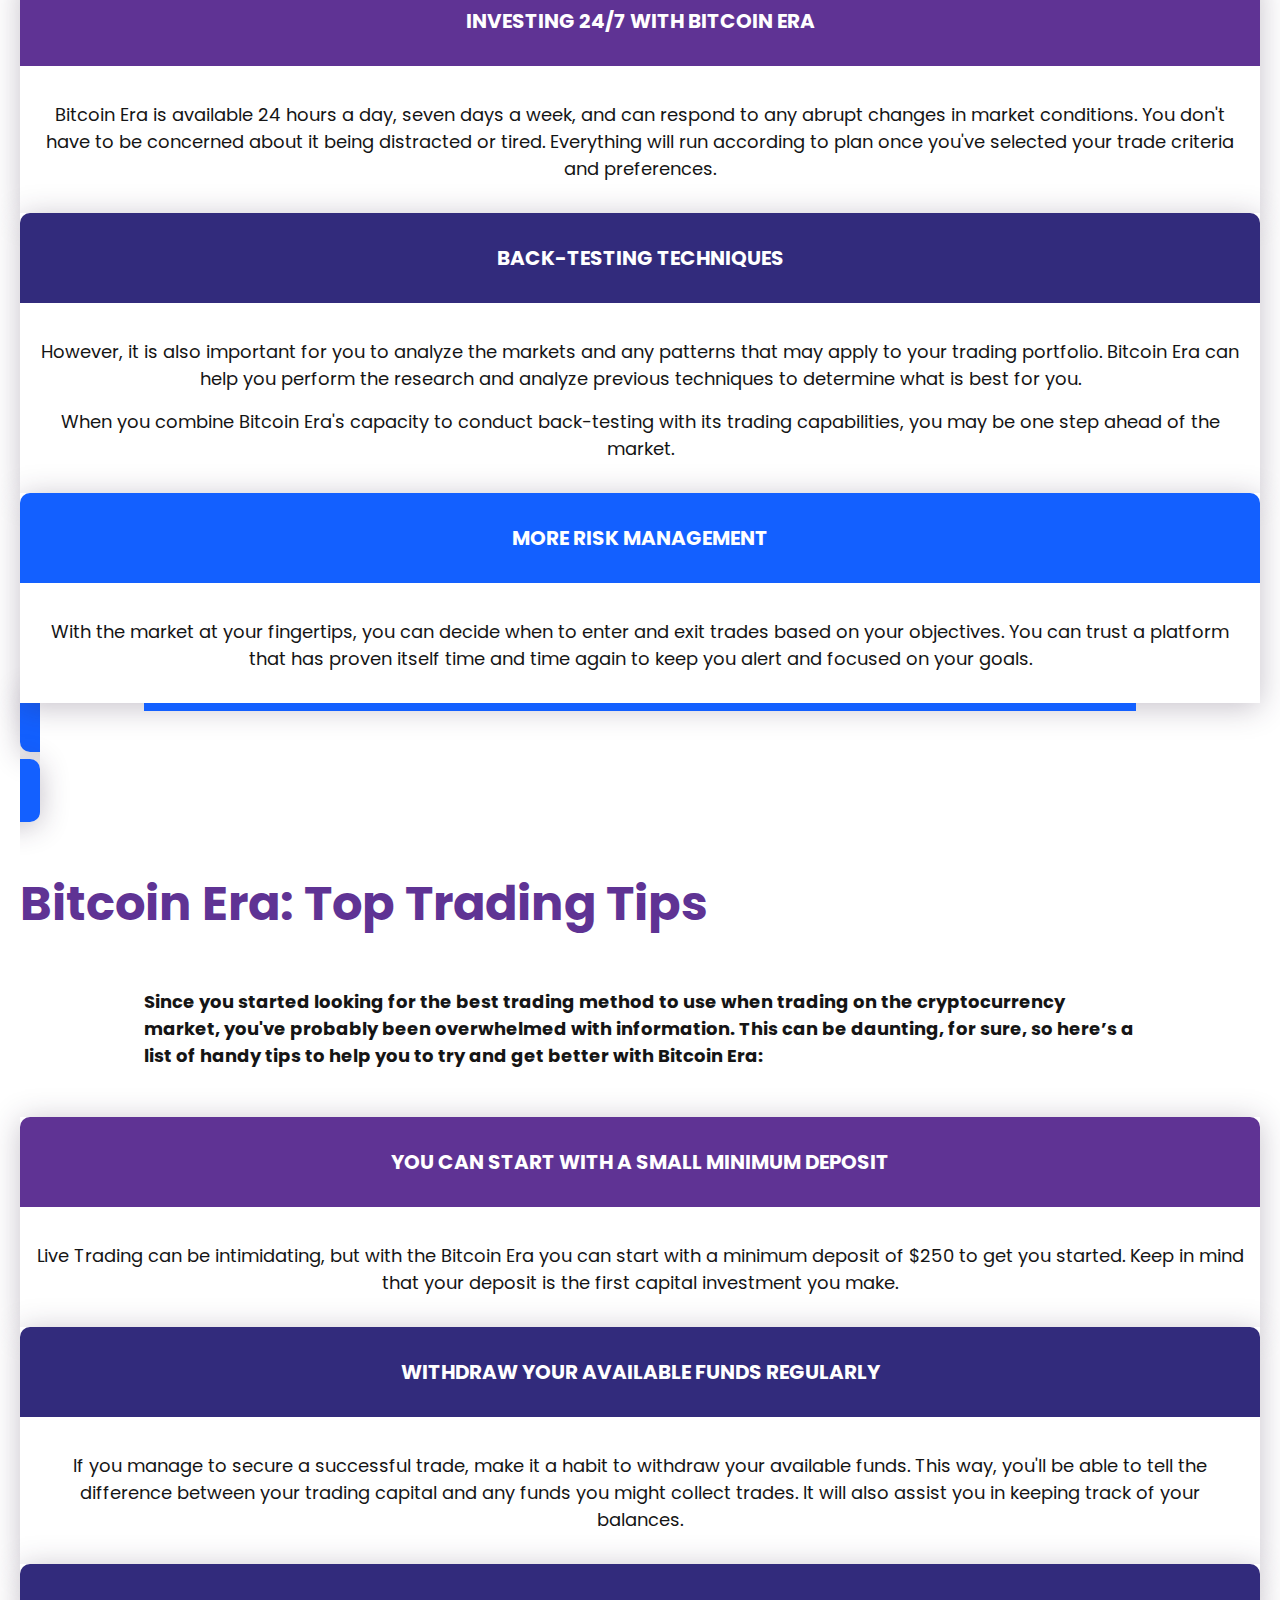
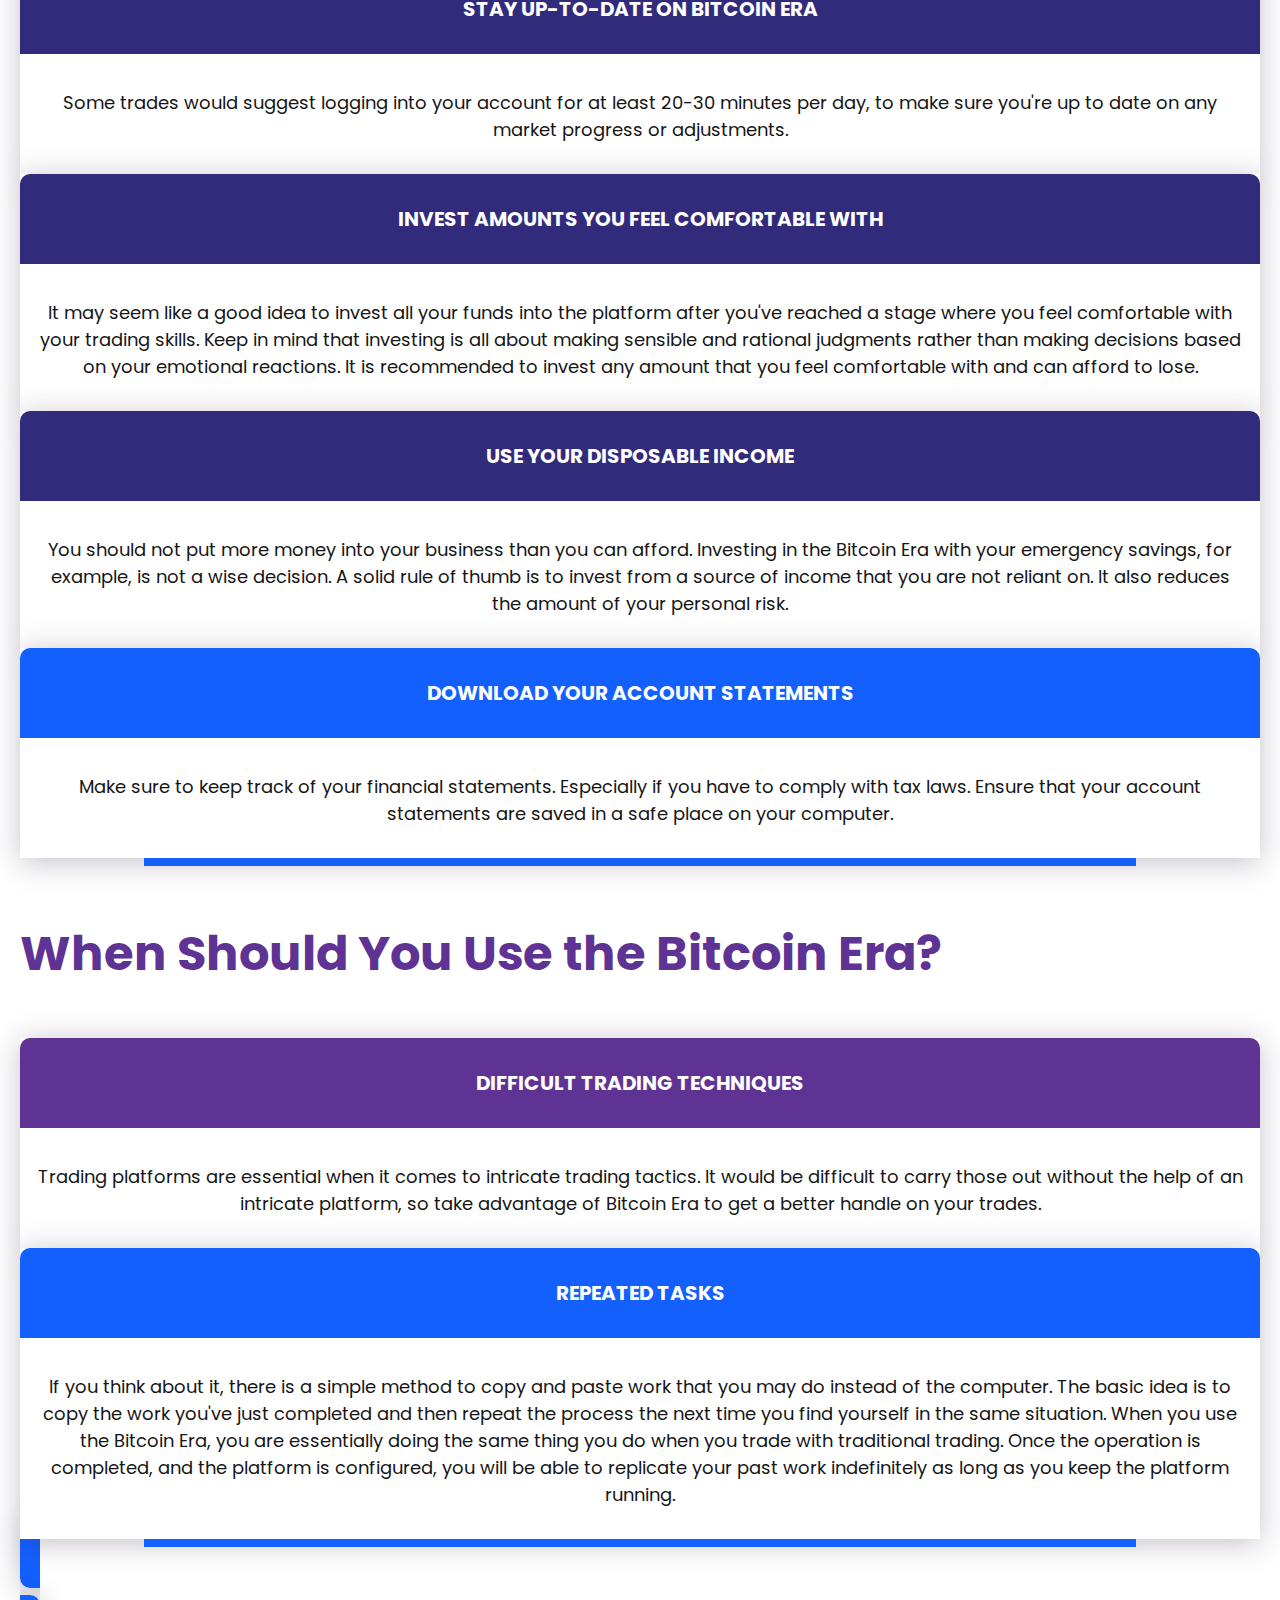
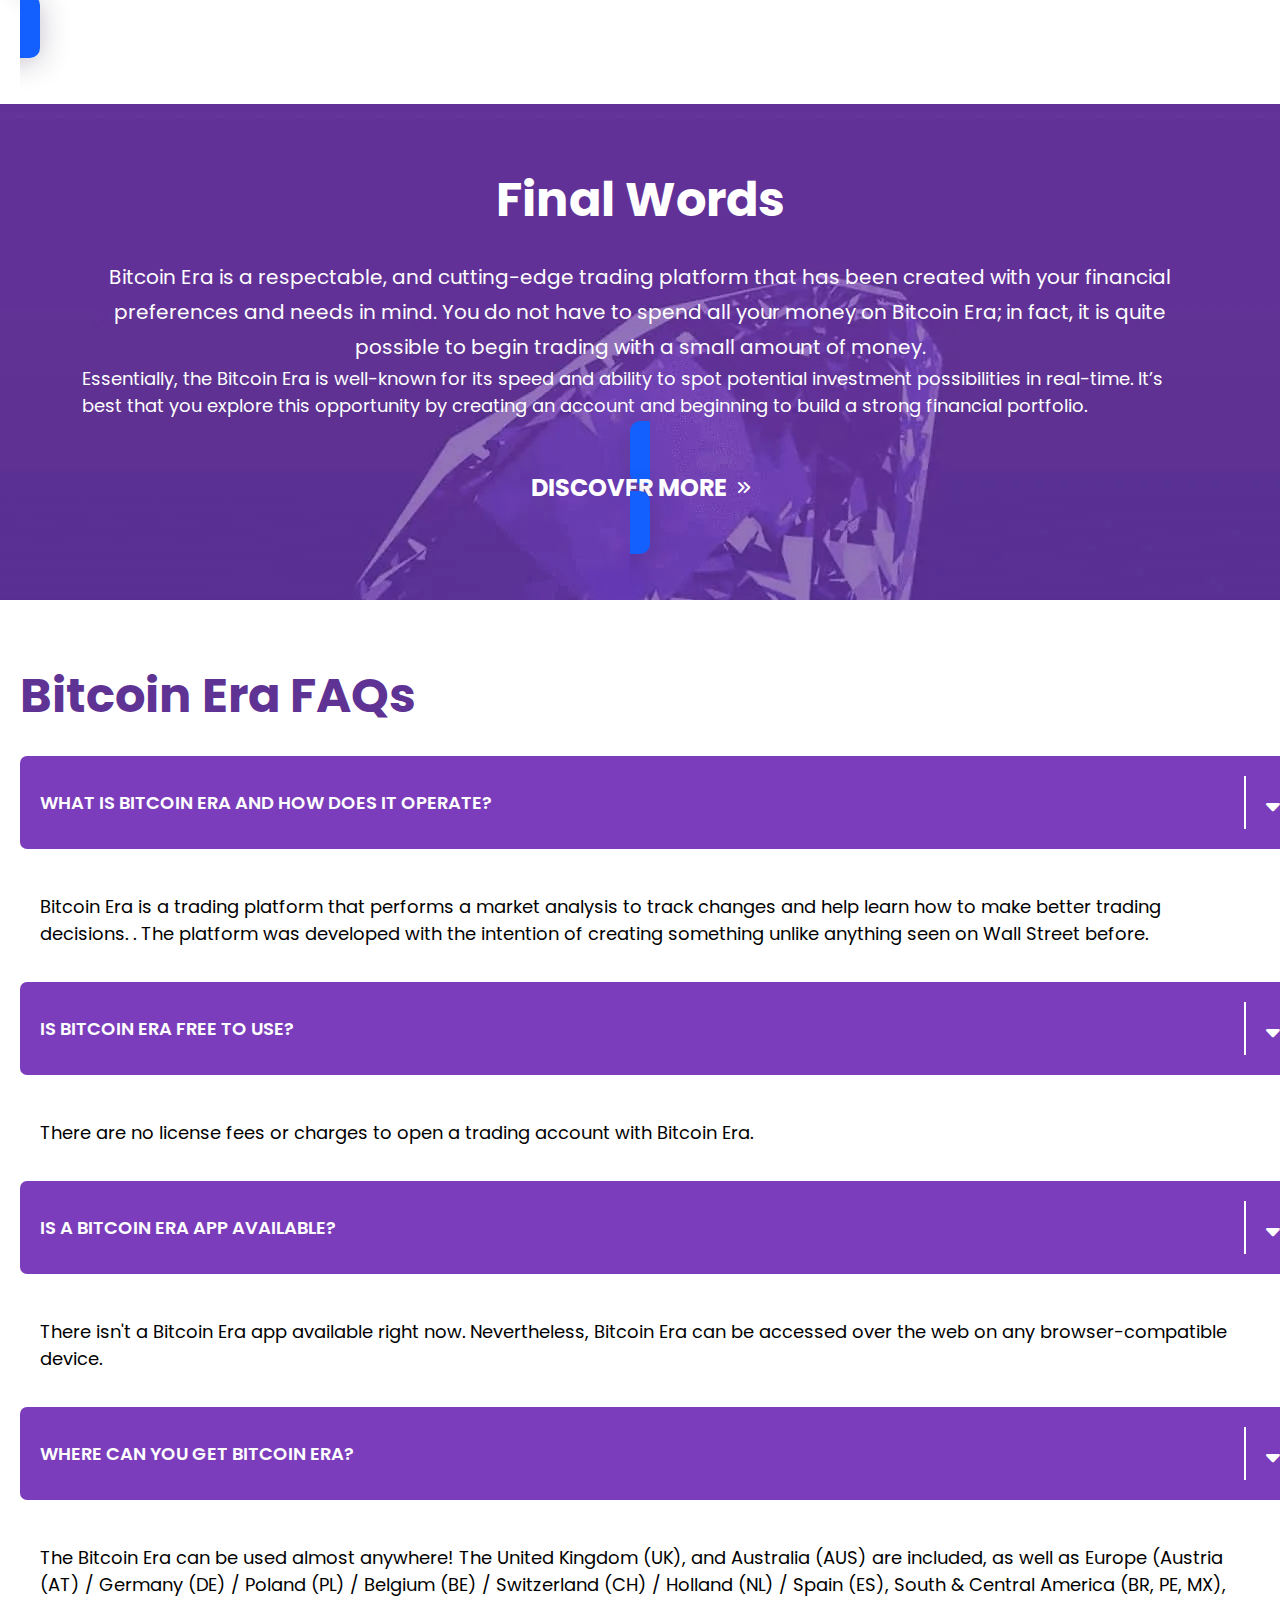
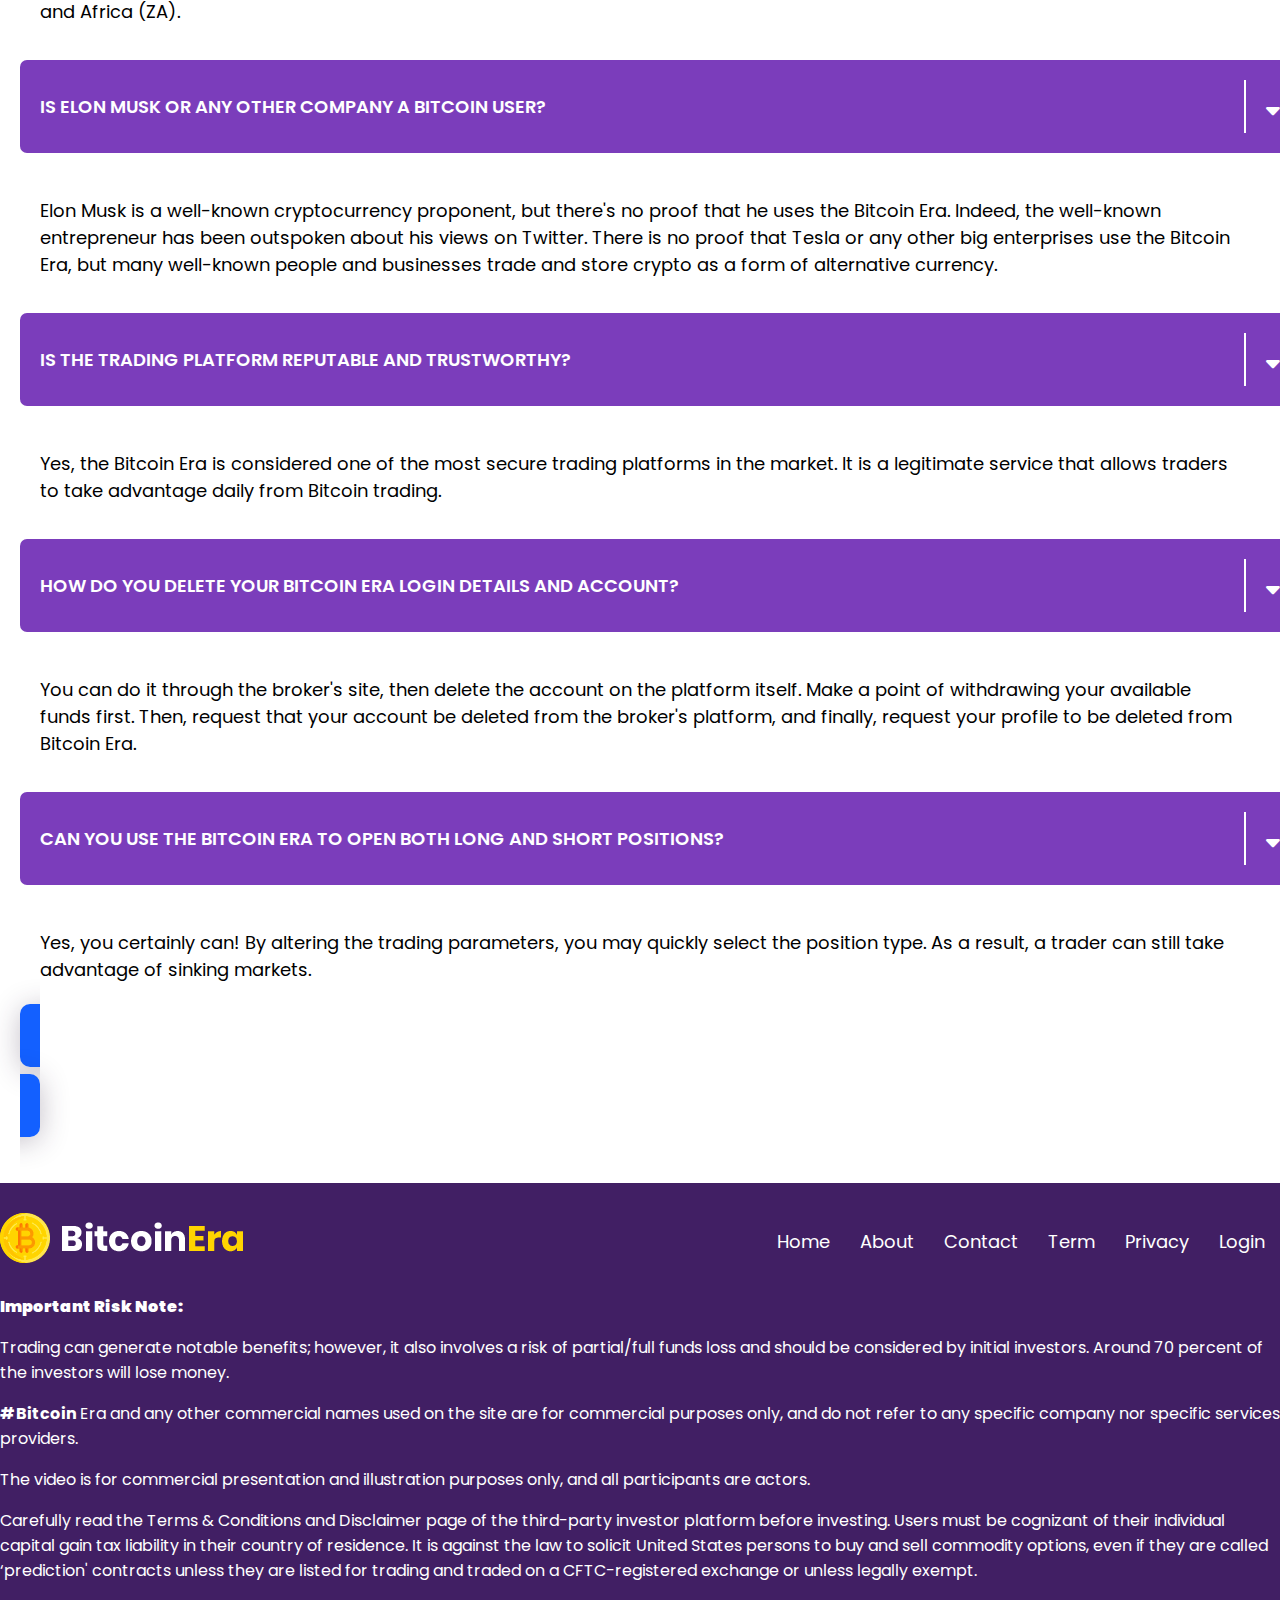
==== commit 4f754ea3: "Done" ====
--- a/index.html
+++ b/index.html
@@ -28,12 +28,22 @@
     <!-- header starts -->
     <div class="header">
         <div class="container">
-
-            <nav class="navbar navbar-expand-lg navbar-light">
+            <nav class="navbar navbar-expand-md navbar-light">
                 <a class="navbar-brand" href="/"><img src="images/logo.png" class="img-fluid" title="BitcoinEra"
                         alt="BitcoinEra"></a>
-
-                <div class="navbar" id="navbarSupportedContent">
+                <button class="navbar-toggler" type="button" data-toggle="collapse"
+                    data-target="#navbarSupportedContent" aria-controls="navbarSupportedContent" aria-expanded="false"
+                    aria-label="Toggle navigation">
+                    <span class="toggler-icon">
+                        <div class="toggle">
+                            <span></span>
+                            <span></span>
+                            <span></span>
+                        </div>
+                    </span>
+                </button>
+
+                <div class="collapse navbar-collapse" id="navbarSupportedContent">
                     <ul class="navbar-nav ml-auto">
                         <li class="nav-item">
                             <a class="nav-link" href="about.html">About</a>
@@ -919,6 +929,7 @@
         crossorigin="anonymous"></script>
     <script src="js/intlTelInput.min.js"></script>
     <script src="js/accordian_icon.js"></script>
+    <script src="./js/togglebar.js"></script>
     <script>
         var input = document.querySelector("#phone");
         window.intlTelInput(input, ({
--- a/css/style.css
+++ b/css/style.css
@@ -95,7 +95,7 @@
     padding-top: 60px;
 }
 
-.c-50{
+.c-50 {
     padding: 50px 0px;
 }
 
@@ -544,14 +544,14 @@
     font-size: 22px;
 }
 
-.downicon{
+.downicon {
     transform: rotate(0deg);
     transition: transform 0.5s;
 }
 
 .rotated {
     transform: rotate(180deg);
-  }
+}
 
 
 /* FAQ ends */
@@ -625,35 +625,277 @@
     margin-left: 20px;
 }
 
-.fixed_reg{
+.fixed_reg {
     display: none;
 }
 
 /* about page */
-.aboutpg{
+.aboutpg {
     background-color: var(--cs-primary);
 }
 
-.aboutpg_title h1{
-    color: var(--cs-white);
-}
-.aboutpg_title h2{
+.aboutpg_title h1 {
+    color: var(--cs-white);
+}
+
+.aboutpg_title h2 {
     font-size: 44px;
     color: var(--cs-white);
 }
 
-.abh2{
+.abh2 {
     font-size: 40px;
     color: var(--cs-ptext);
 }
 
-.aboutpg_title p{
+.aboutpg_title p {
     font-size: 22px;
     width: 80%;
     margin: auto;
     color: var(--cs-white);
 }
 
-.btn-aboutpg-discover{
+.btn-aboutpg-discover {
     width: 60%;
 }
+
+/* contact page  */
+.contactpg_title h1 {
+    color: var(--cs-primary);
+    text-align: center;
+}
+
+.contact_form form input {
+    padding: 20px 35px;
+    margin-bottom: 16px;
+    border: 1px solid #b5b5b5;
+    border-radius: 5px;
+}
+
+.contact_form form textarea {
+    padding: 20px 35px;
+    margin-bottom: 16px;
+    border: 1px solid #b5b5b5;
+    border-radius: 5px;
+}
+
+.contact_form form .form-control:focus {
+    color: #495057;
+    background-color: #fff;
+    border-color: #000;
+    outline: 0;
+    box-shadow: none;
+}
+
+.form_send {
+    background-color: var(--cs-accent);
+    color: var(--cs-black);
+}
+
+.contact_form {
+
+    width: 55%;
+    margin: auto;
+
+}
+
+.contact_submit {
+    width: 111%;
+}
+
+/* login pager */
+.login {
+    background-color: var(--cs-primary);
+    text-align: center;
+}
+
+.login h1 {
+    color: #fff;
+}
+
+.login_title {
+    box-shadow: 0.3px 4px 29px 0 rgb(50 35 65 / 41%);
+    margin-bottom: 30px;
+    padding: 30px 10px;
+}
+
+.login_title h2 {
+    color: #fff;
+    font-size: 28px;
+}
+
+.highlight {
+    color: var(--cs-accent);
+}
+
+.login_title p {
+    color: #fff;
+    letter-spacing: 1px;
+}
+
+.loginform {
+    background-color: var(--cs-accent);
+    width: 55%;
+    margin: auto;
+    margin-bottom: 30px;
+}
+
+.log_form {
+    font-size: 36px;
+    color: var(--cs-white);
+    font-weight: 700;
+    text-align: center;
+    padding: 30px 10px;
+    background: url(../images/form-header-bg.webp);
+    background-position: center center;
+    background-repeat: no-repeat;
+    background-size: cover;
+    margin: 0;
+    letter-spacing: 2px;
+    box-shadow: 0.3px 4px 29px 0 rgb(50 35 65 / 29%);
+}
+
+.log_form h3 {
+    font-size: 22px;
+    padding: 24px 0px;
+    margin-bottom: 8px;
+}
+
+.log_form p {
+    color: #fff;
+    font-weight: 400;
+}
+
+.loginform_inputs {
+    padding: 20px;
+    text-align: center;
+}
+
+.loginform_inputs input {
+    padding: 15px;
+    margin-bottom: 15px;
+}
+
+.login_terms {
+    width: 100%;
+}
+
+.login_terms h5 {
+    font-size: 14px;
+    font-weight: 400;
+    text-align: center;
+    margin: 10px 0px;
+}
+
+.rights {
+    font-weight: 600;
+    color: #000;
+}
+
+.stepcnt {
+    font-weight: 300;
+}
+
+.log_step_title {
+    text-transform: inherit;
+}
+
+.btn_login {
+
+    width: 96%;
+}
+
+/* navbar toggle */
+.toggle {
+    position: relative;
+    width: 50px;
+    height: 50px;
+    background: #fff;
+    border-radius: 10px;
+    display: flex;
+    justify-content: center;
+    align-items: center;
+    cursor: pointer;
+    overflow: hidden;
+    padding: 5px;
+    z-index: 5;
+}
+
+.toggle span {
+    position: absolute;
+    width: 30px;
+    height: 3px;
+    background: #000;
+    border-radius: 10px;
+    transition: 0.5s;
+    margin-bottom: 3px;
+}
+
+.toggle span:nth-child(1) {
+    transform: translateY(-7px);
+    width: 30px;
+    margin-bottom: 3px;
+    /* left: 10px; */
+}
+
+.toggle.active span:nth-child(1) {
+    width: 27px;
+    transform: translateY(0) rotate(45deg);
+    transition-delay: 0.125s;
+}
+
+.toggle span:nth-child(2) {
+    transform: translateY(7px);
+    width: 30px;
+    /* left: 10px; */
+    margin-bottom: 3px;
+}
+
+.toggle.active span:nth-child(2) {
+    width: 27px;
+    transform: translateY(0) rotate(315deg);
+    transition-delay: 0.25s;
+}
+
+.toggle.active span:nth-child(3) {
+    transform: translateX(60px);
+}
+
+.navbar-light .navbar-toggler {
+    border-color: transparent;
+    color: transparent!important;
+}
+/* toggle nav ends =============*/
+
+/* language dropdown */
+.language-list li{
+    list-style: none;
+}
+
+.dropdown{
+    list-style: none;
+}
+
+.dropdown-menu{
+    min-width: 0px!important;
+}   
+
+.dropdown-menu.show {
+    display: block;
+    background-color: var(--cs-primary);
+}
+
+.dropdown-item{
+    color: #fff;
+}
+
+.dropdown-item:hover{
+    color: #fff;
+    background-color: transparent;
+}
+
+.header_row{
+    align-items: center;
+    
+}
+
--- a/css/media.css
+++ b/css/media.css
@@ -39,10 +39,6 @@
     }
 
     /* ends */
-
-    .navbar-nav {
-        display: contents;
-    }
 
     .hero {
         margin-bottom: 300px;
@@ -131,7 +127,7 @@
         width: 100%;
     }
 
-    .aboutrow{
+    .aboutrow {
         padding: 30px 0px;
     }
 
@@ -141,11 +137,29 @@
     }
 
     .btn-aboutpg-discover {
-        width: 80%!important;
+        width: 80% !important;
+    }
+
+    /* login page */
+    .login_title h2 {
+        font-size: 20px;
+    }
+
+    .log_form h3 {
+        font-size: 20px;
+        padding: 0;
+    }
+
+    .loginform {
+        width: 100%;
+    }
+
+    .btn_login {
+        margin-top: 16px;
     }
 }
 
-@media(max-width:768px) {
+@media(max-width:767px) {
 
     /* global */
     h1 {
@@ -166,8 +180,24 @@
 
     /* ends */
 
+    .navbar-light .navbar-brand {
+        color: rgba(0,0,0,.9);
+        width: 50%;
+    }
+
     .navbar-nav {
-        display: none;
+        padding: 10px 0px 20px 0px;
+    }
+
+    .navbar-light .navbar-nav .nav-link {
+        text-align: center;
+        font-size: 15px;
+        padding: 5px 8px;
+    }
+
+    .btn-login {
+        margin: auto;
+        width: 25%;
     }
 
     .herowd {
@@ -338,6 +368,10 @@
     .footer_logo {
         margin-bottom: 10px;
     }
+
+    .btn_login {
+        margin-top: 16px;
+    }
 }
 
 @media(max-width:425px) {
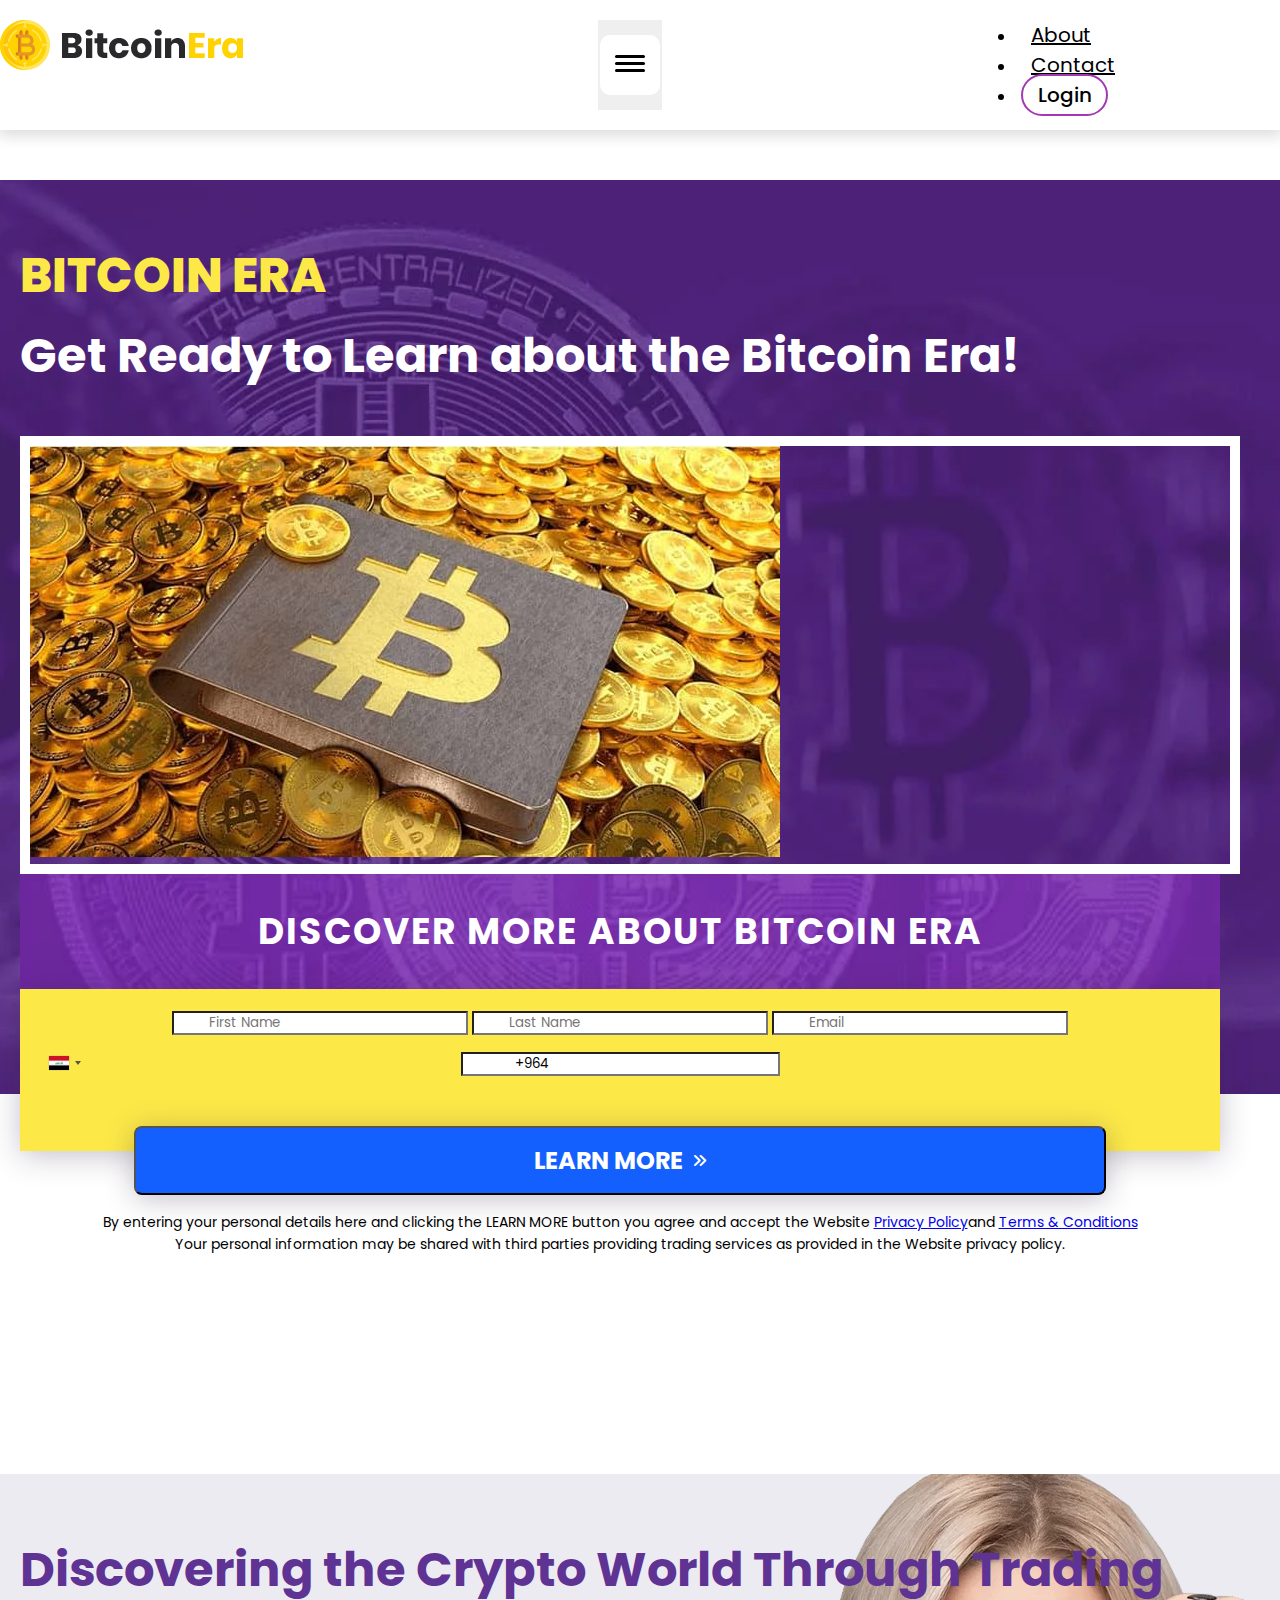
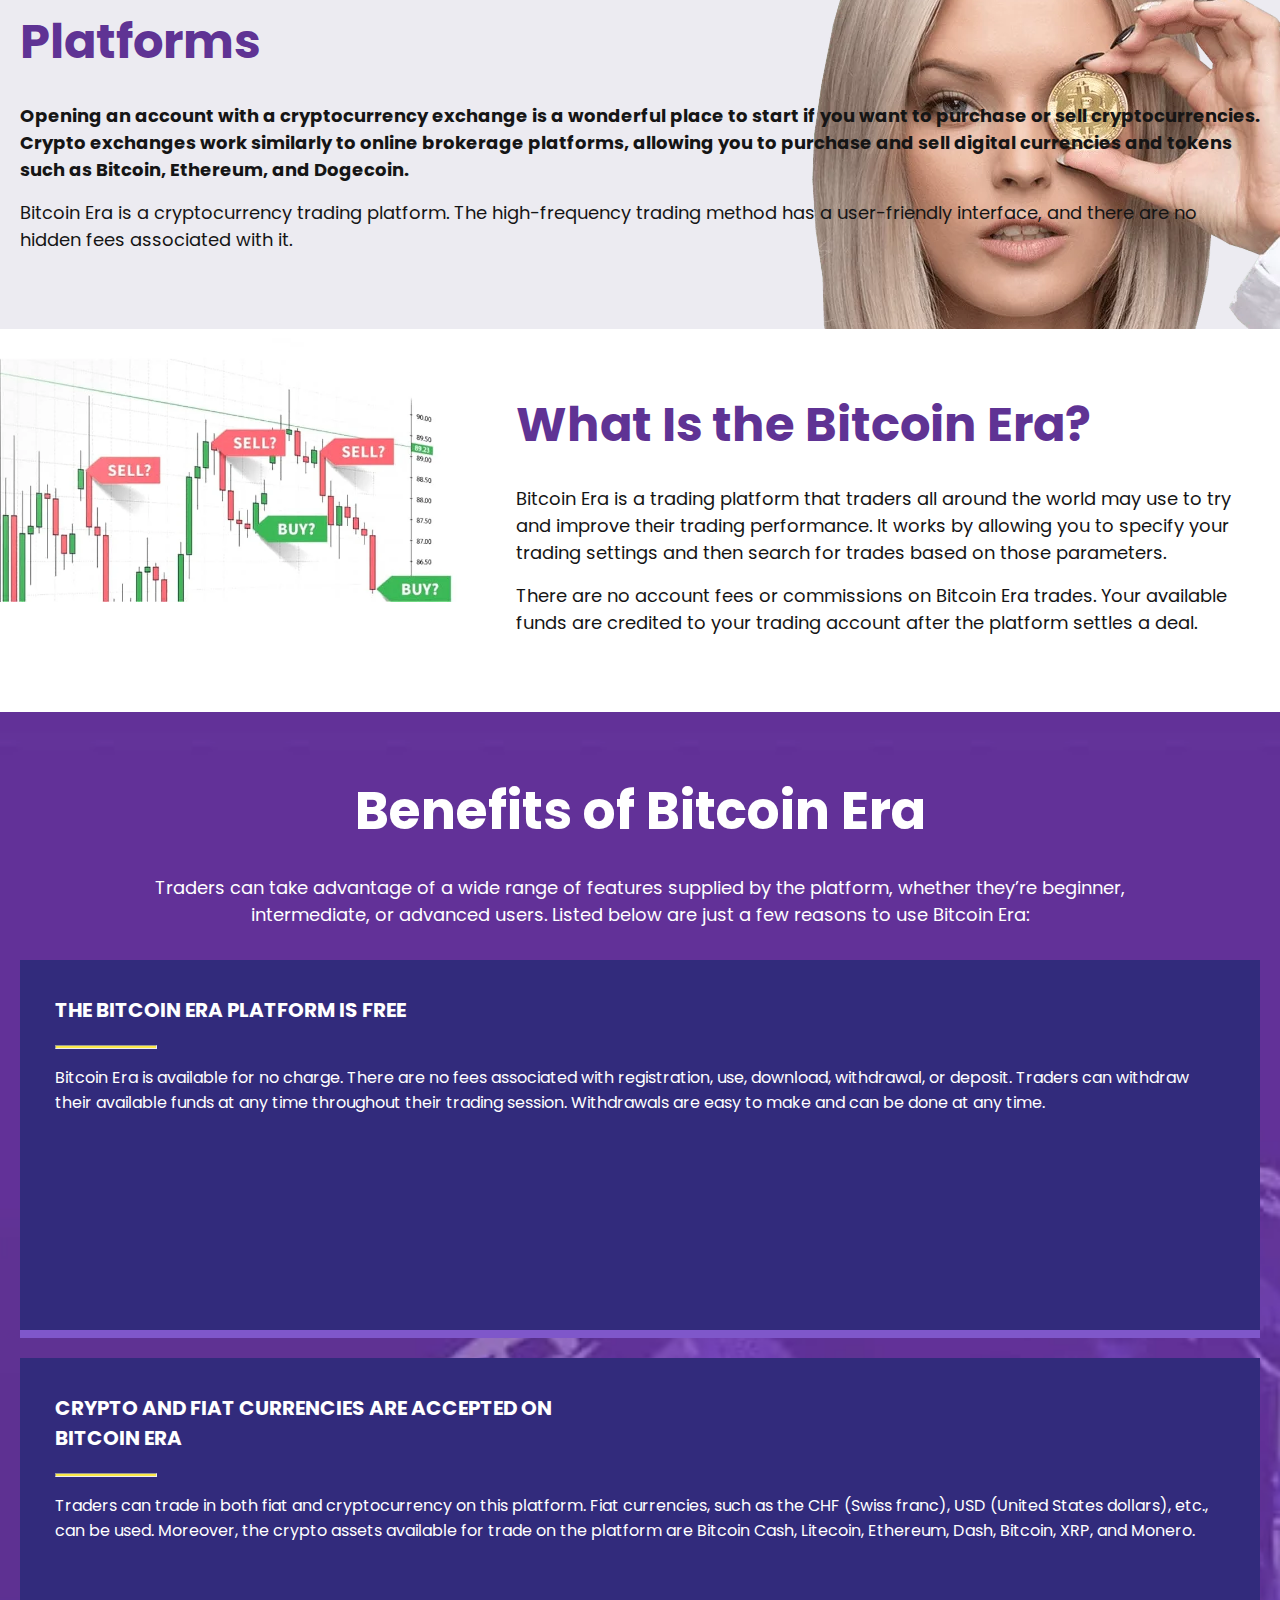
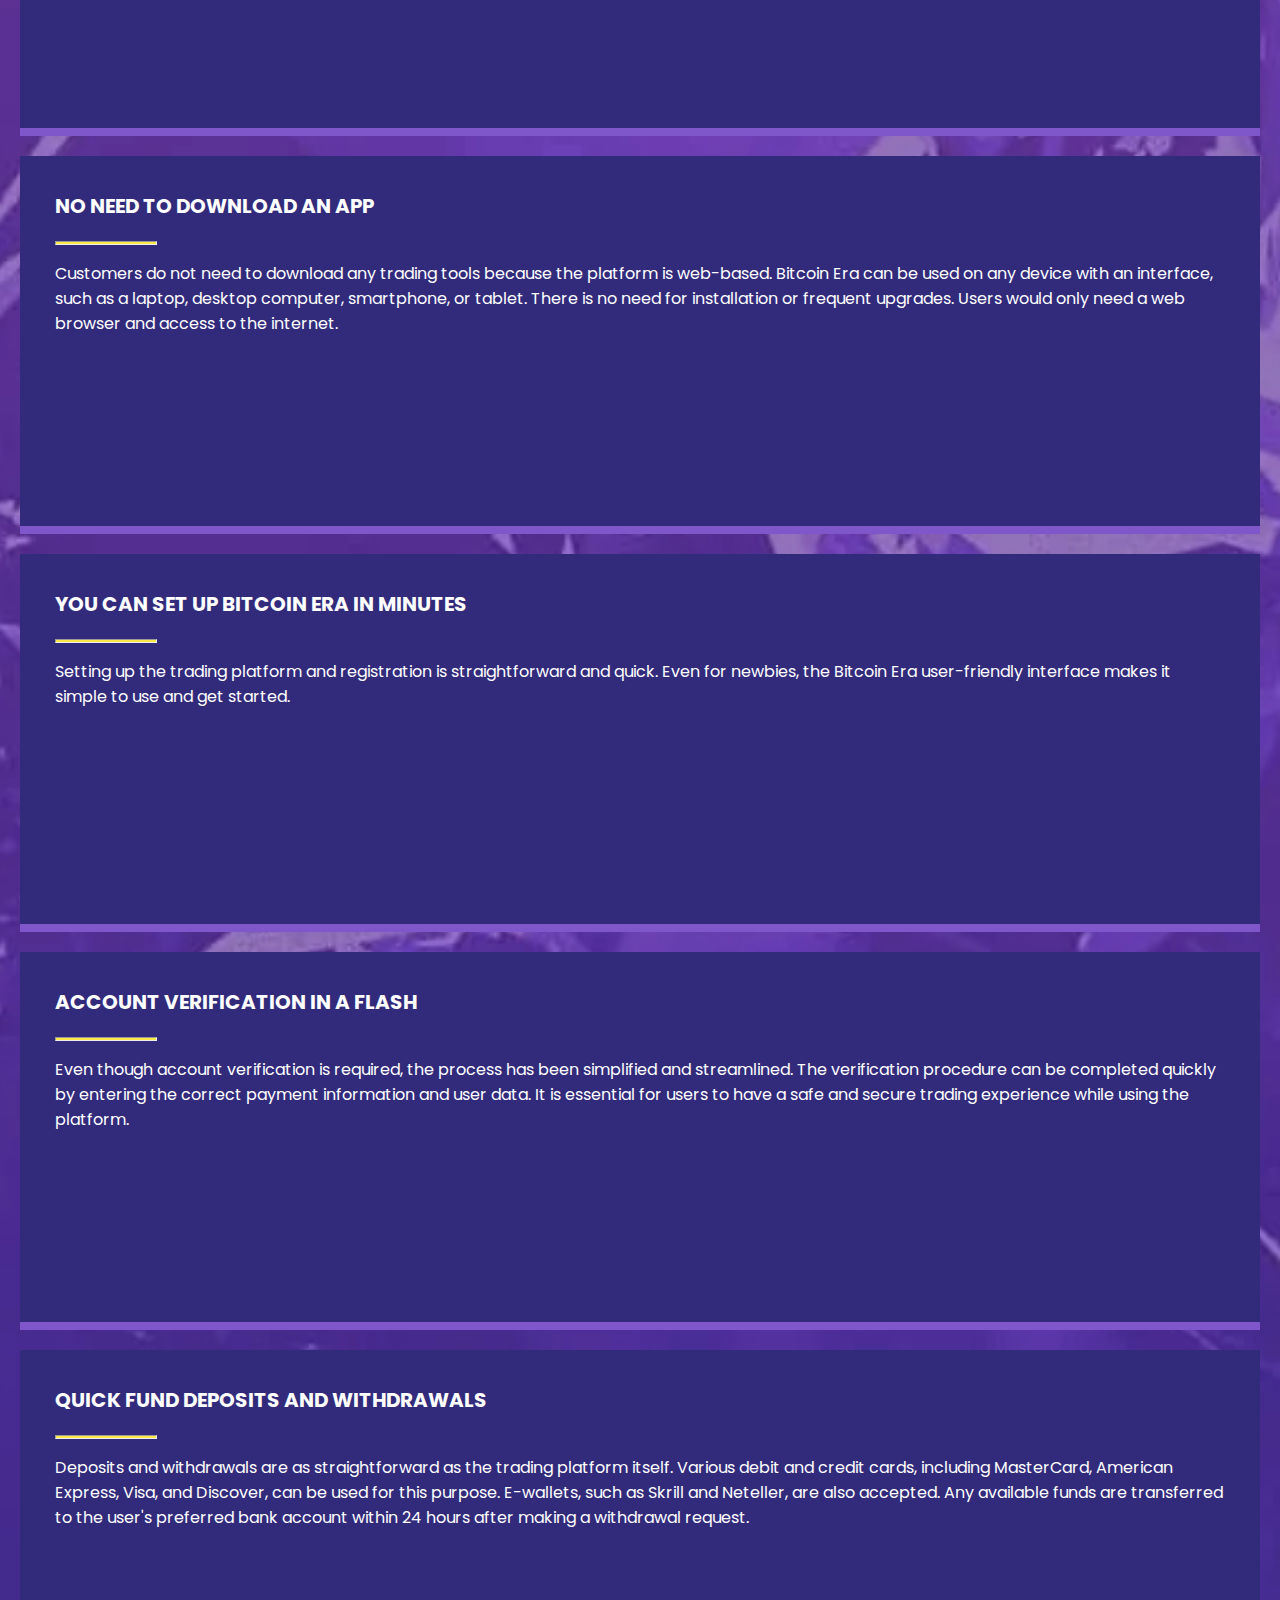
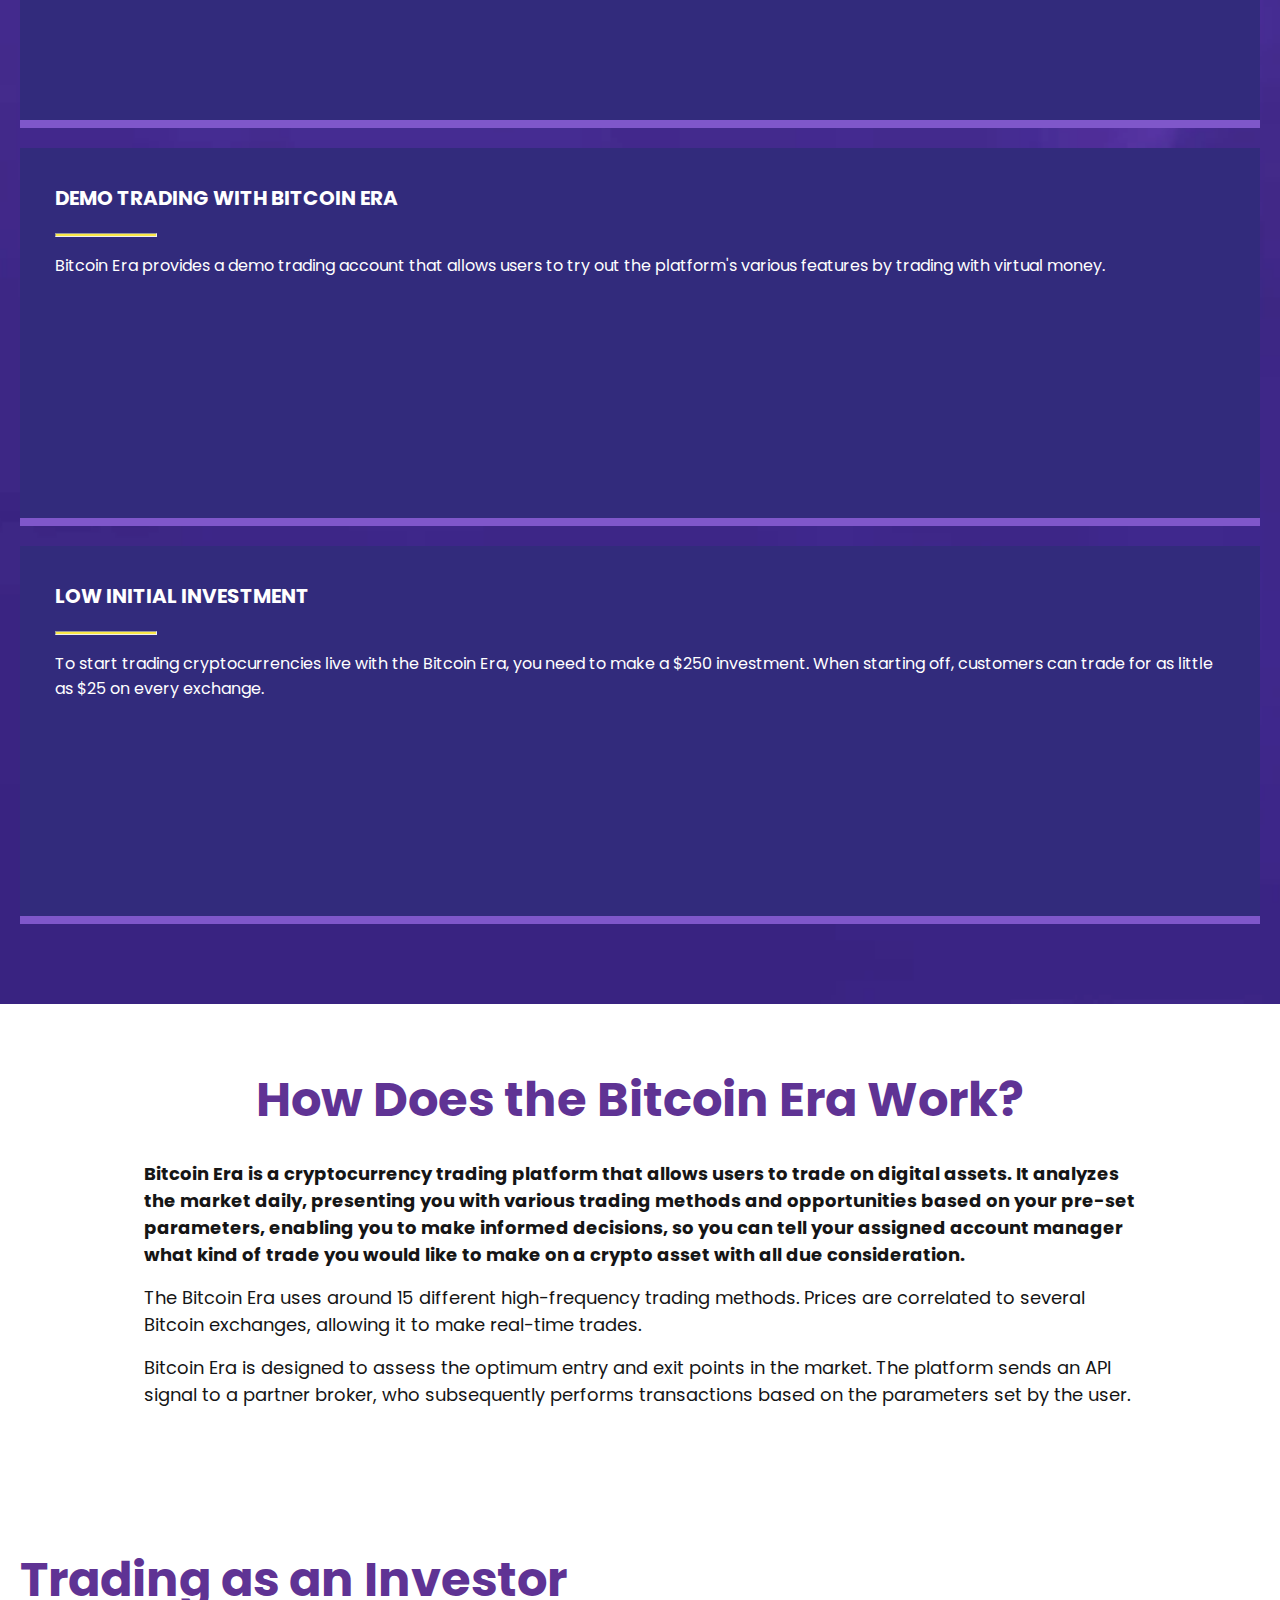
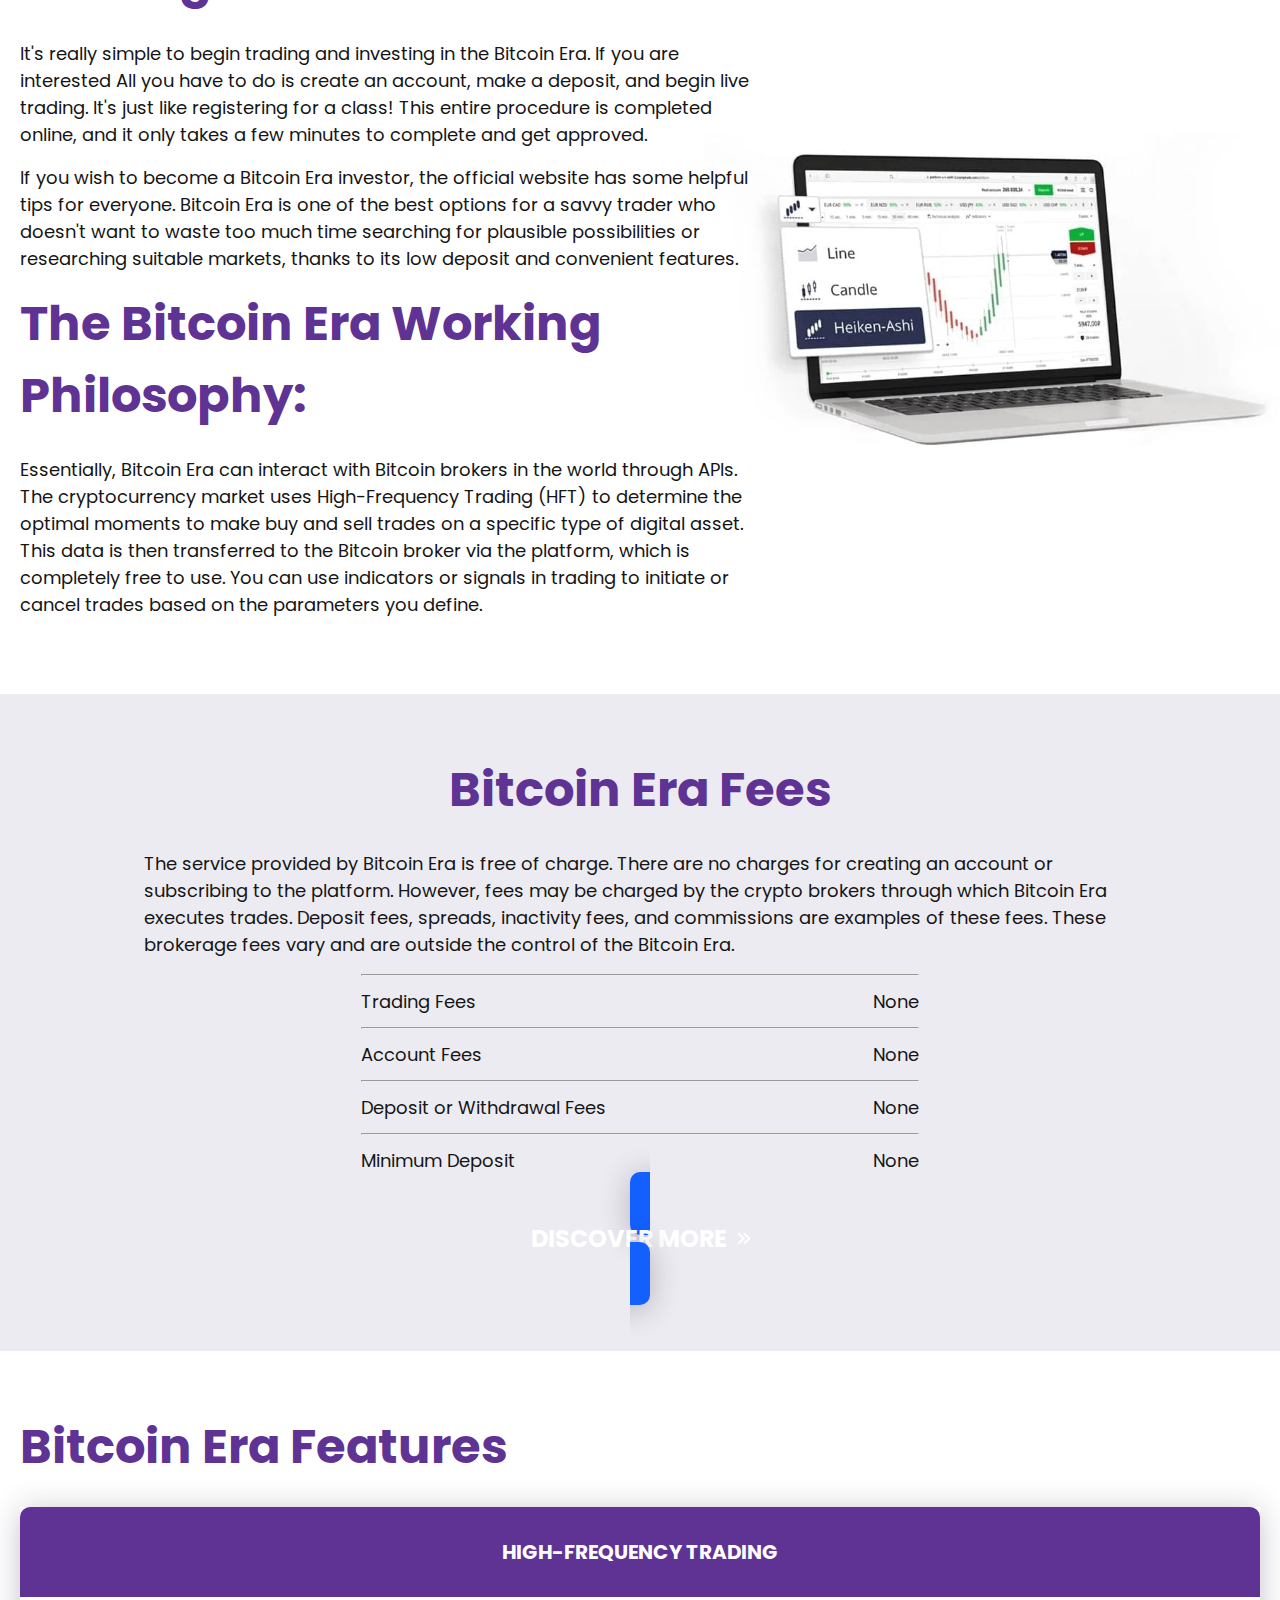
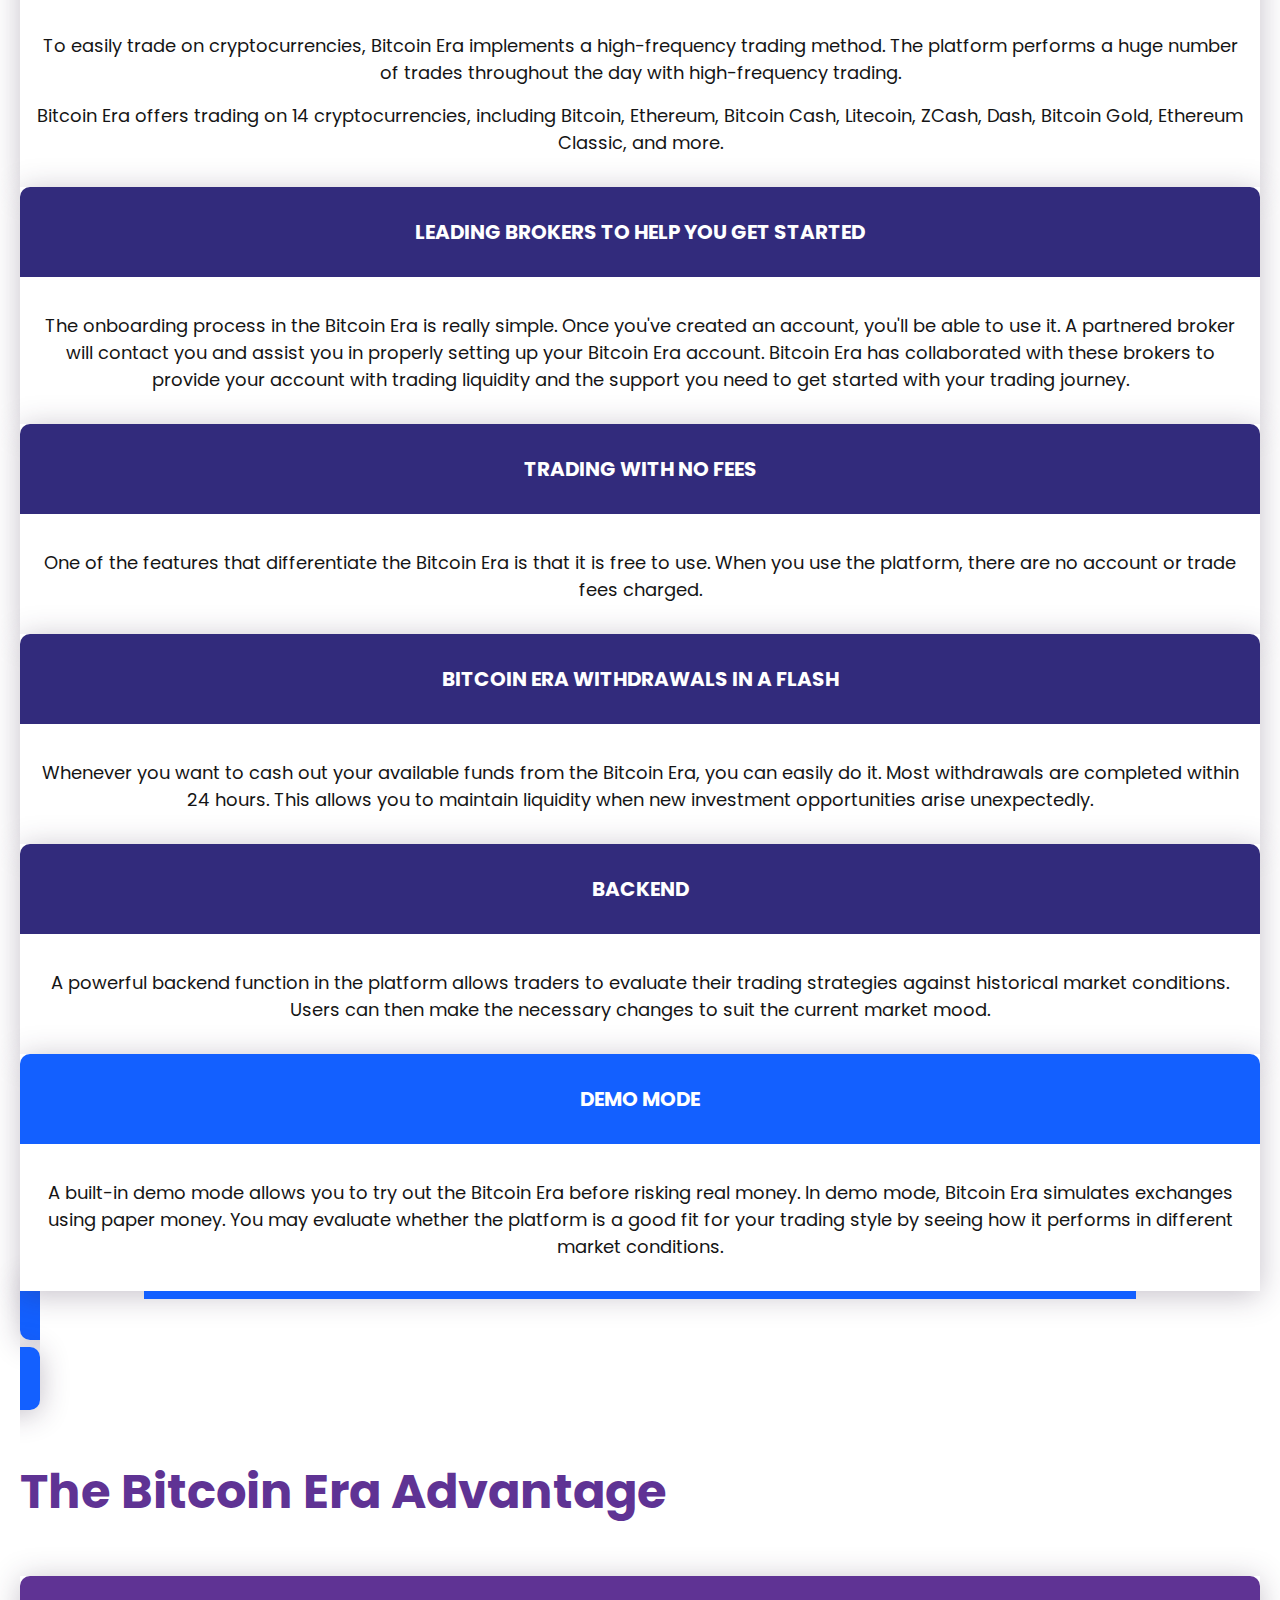
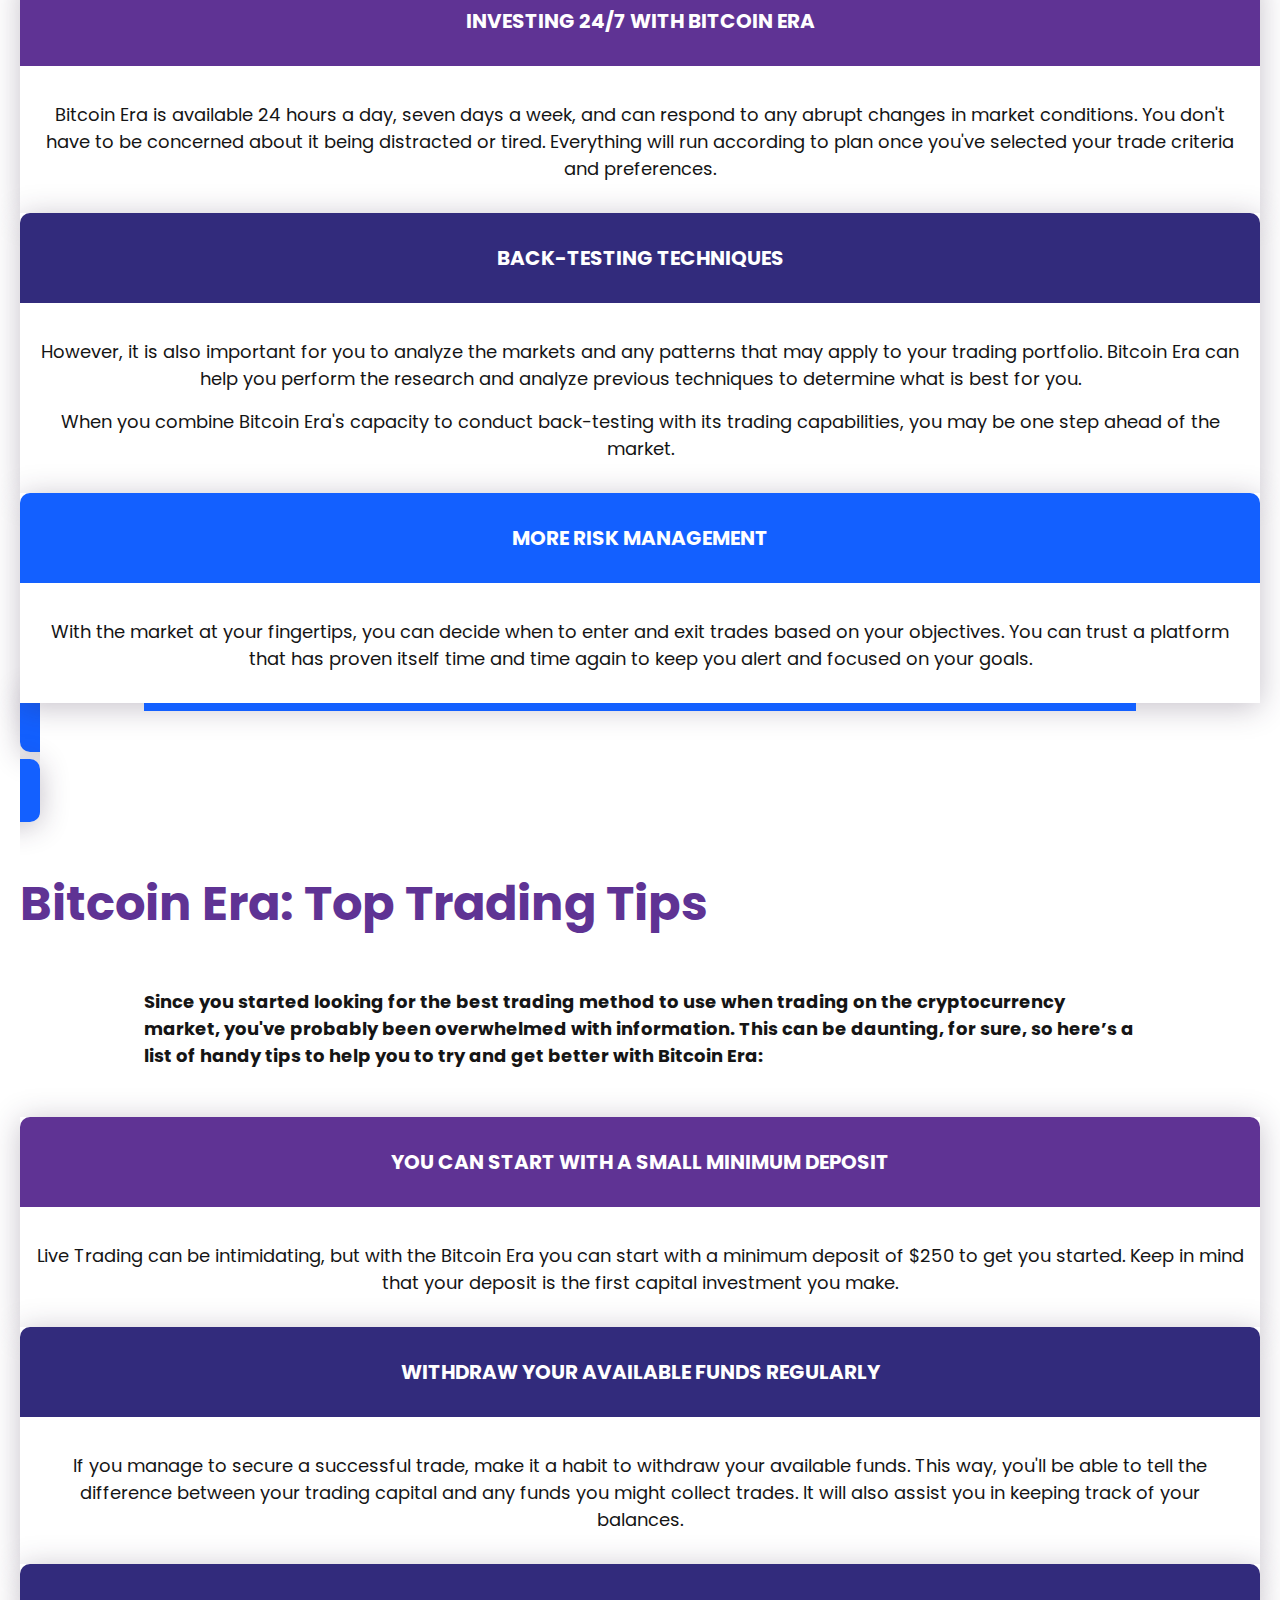
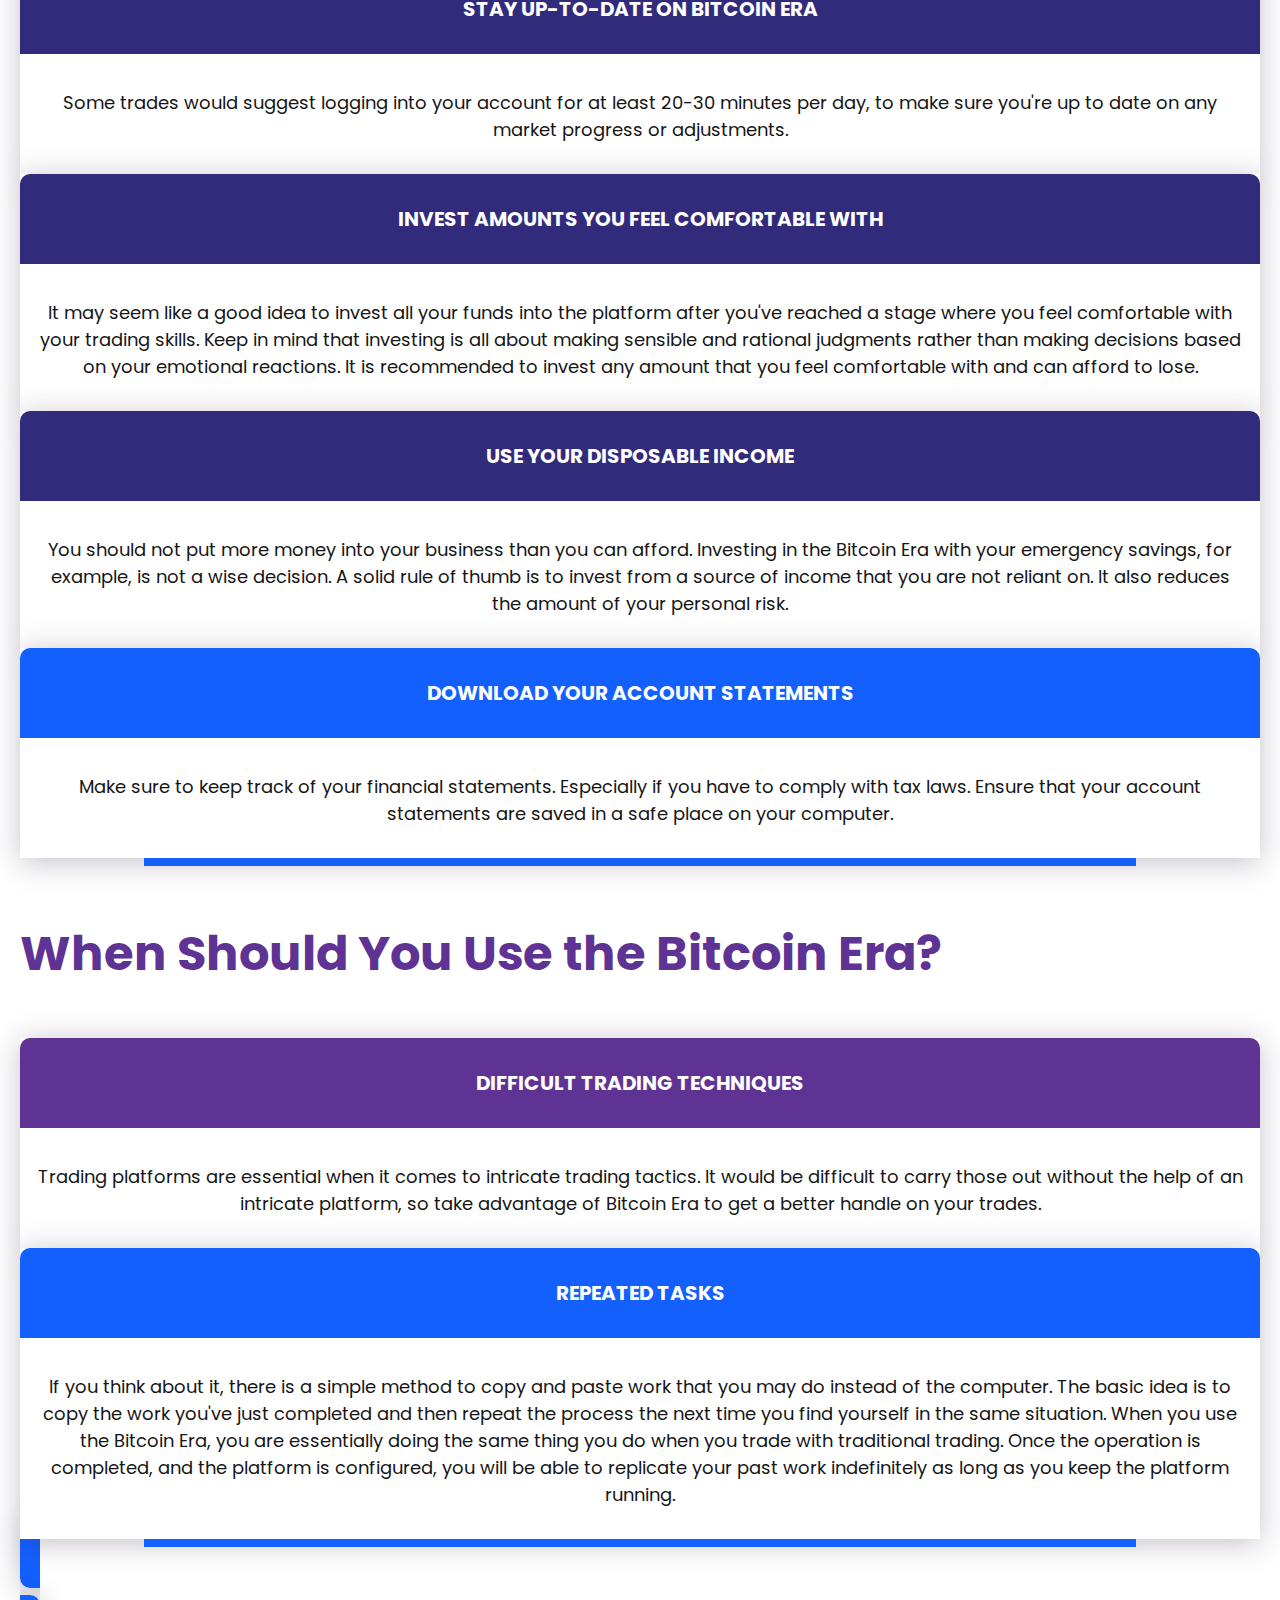
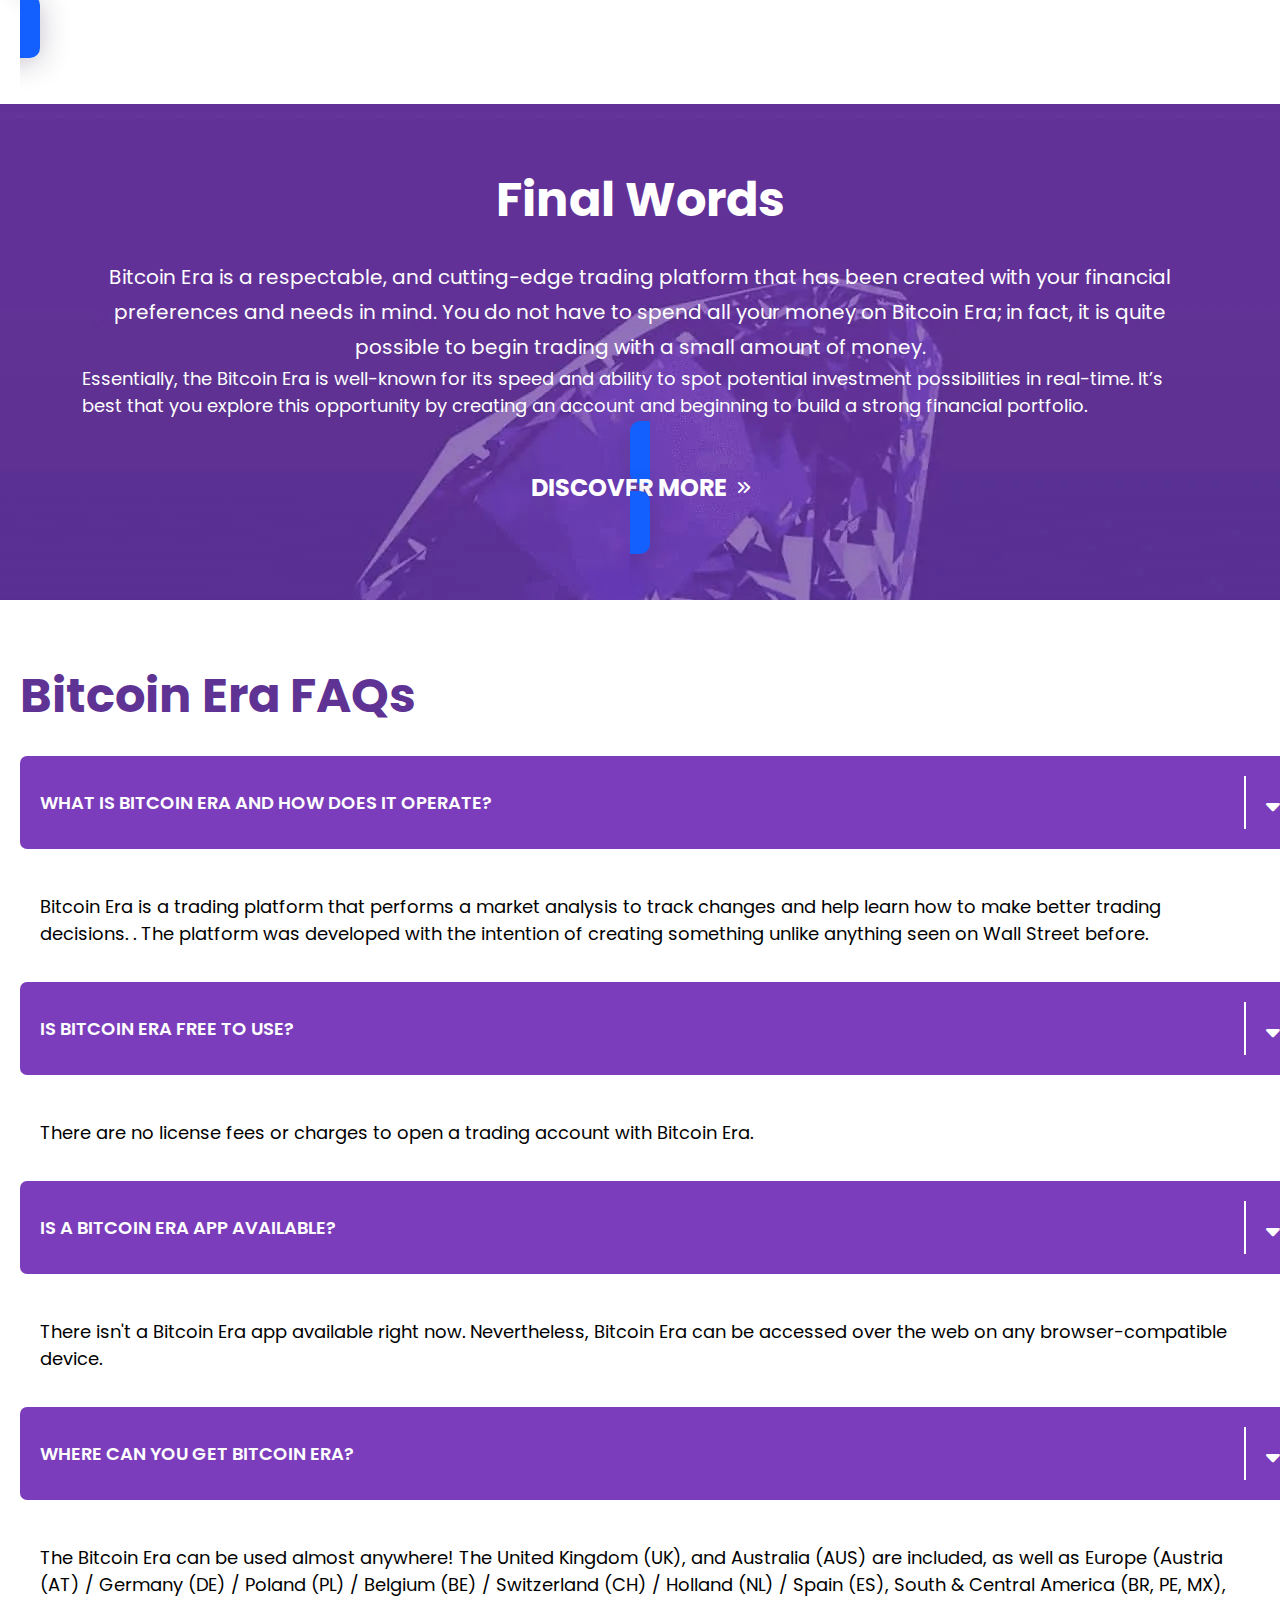
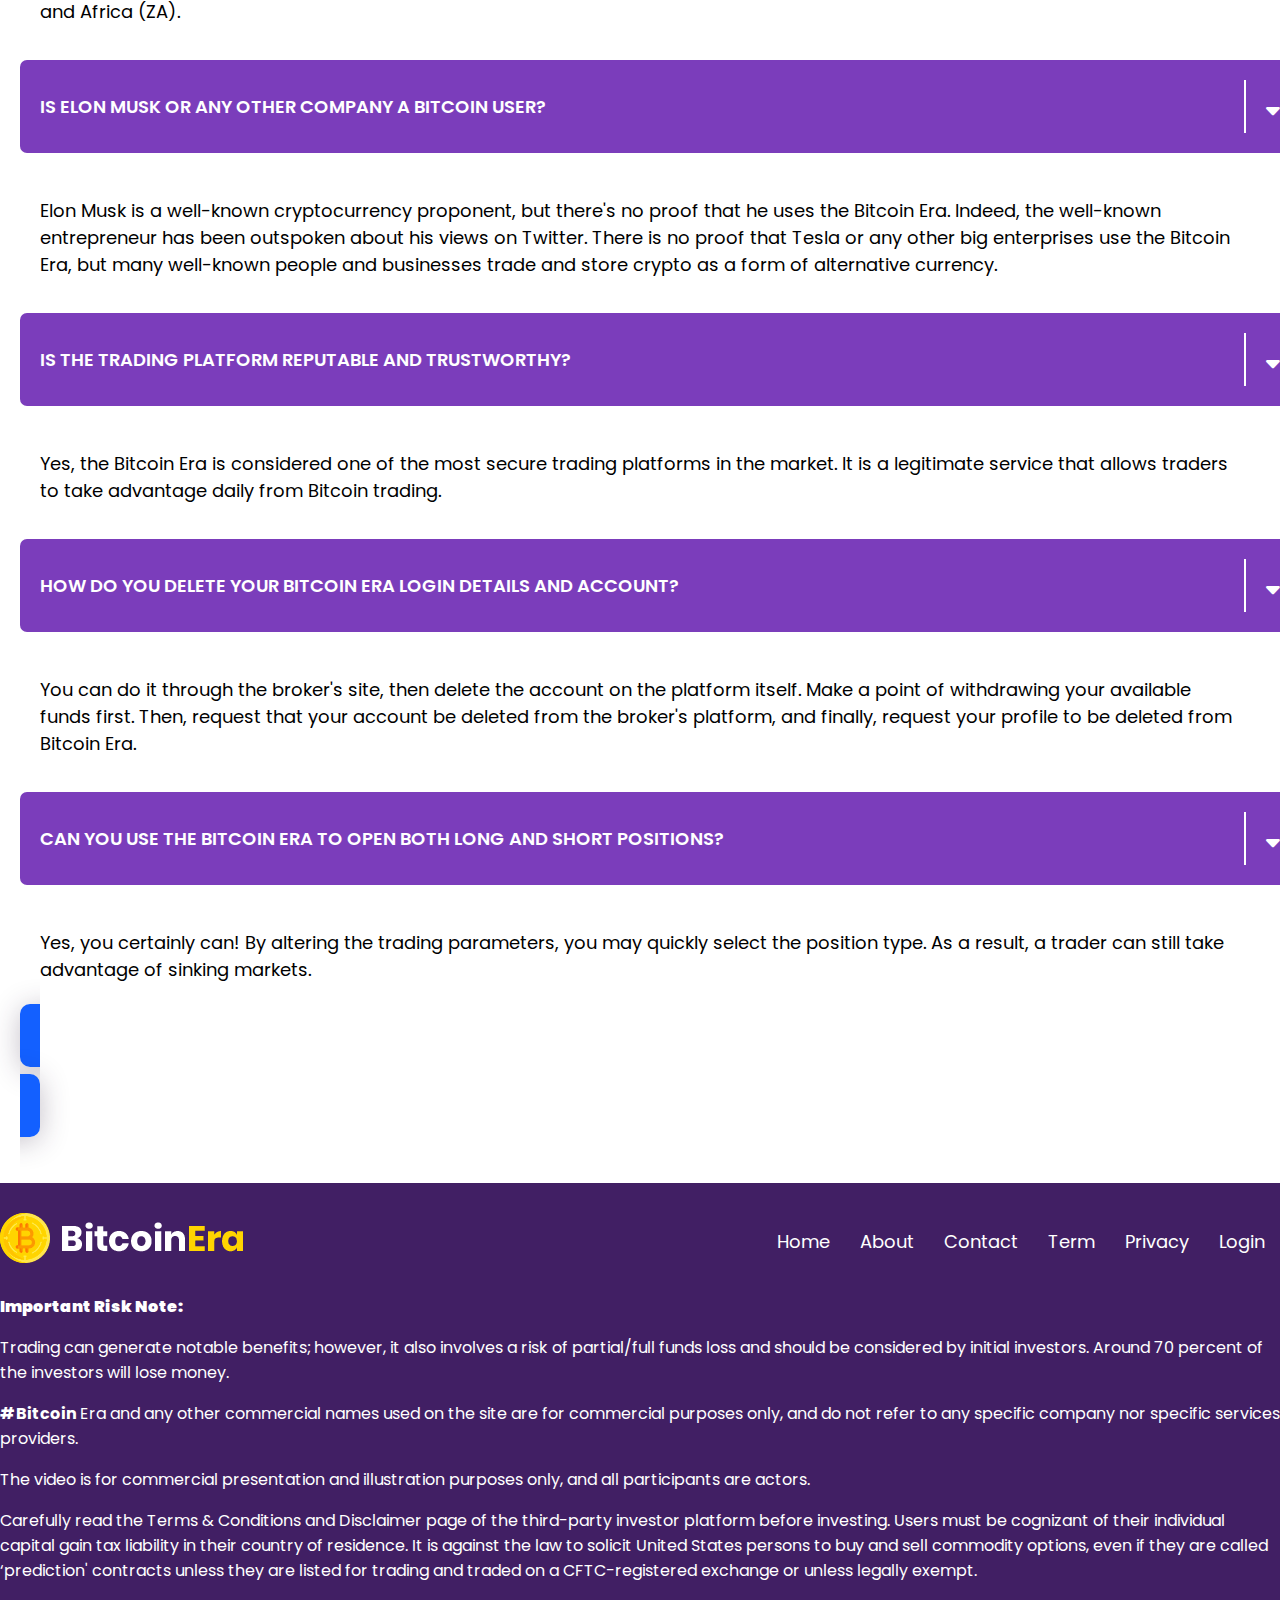
==== commit e733ab95: "updated" ====
--- a/index.html
+++ b/index.html
@@ -867,22 +867,22 @@
                         </div>
                         <ul class="footer_nav">
                             <li>
-                                <a href="#">Home</a>
+                                <a href="index.html">Home</a>
                             </li>
                             <li>
-                                <a href="#">About</a>
+                                <a href="about.html">About</a>
                             </li>
                             <li>
-                                <a href="#">Contact</a>
+                                <a href="contact.html">Contact</a>
                             </li>
                             <li>
-                                <a href="#">Term</a>
+                                <a href="terms-conditions.html">Term</a>
                             </li>
                             <li>
-                                <a href="#">Privacy</a>
+                                <a href="privacy-policy.html">Privacy</a>
                             </li>
                             <li>
-                                <a href="#">Login</a>
+                                <a href="login.html">Login</a>
                             </li>
                         </ul>
                     </div>
--- a/css/style.css
+++ b/css/style.css
@@ -894,8 +894,11 @@
     background-color: transparent;
 }
 
-.header_row{
-    align-items: center;
-    
-}
-
+
+.navbar-collapse {
+    margin-right: 150px;
+}
+
+.drop1{
+    display: none;
+}--- a/css/media.css
+++ b/css/media.css
@@ -39,6 +39,11 @@
     }
 
     /* ends */
+
+    .navbar-expand-md .navbar-collapse {
+        margin-right: 50px;
+        margin: auto;
+    }
 
     .hero {
         margin-bottom: 300px;
@@ -180,9 +185,21 @@
 
     /* ends */
 
+    .navbar-collapse {
+        margin-right: 0px;
+    }
+
+    .drop1{
+        display: block;
+    }
+
+    .drop2{
+        display: none;
+    }
+
     .navbar-light .navbar-brand {
         color: rgba(0,0,0,.9);
-        width: 50%;
+        width: 40%;
     }
 
     .navbar-nav {
@@ -588,6 +605,10 @@
     }
 
     /* ends */
+
+    .navbar-light .navbar-toggler{
+        padding: 0;
+    }
     .hero_title h2 {
         font-size: 26px;
     }
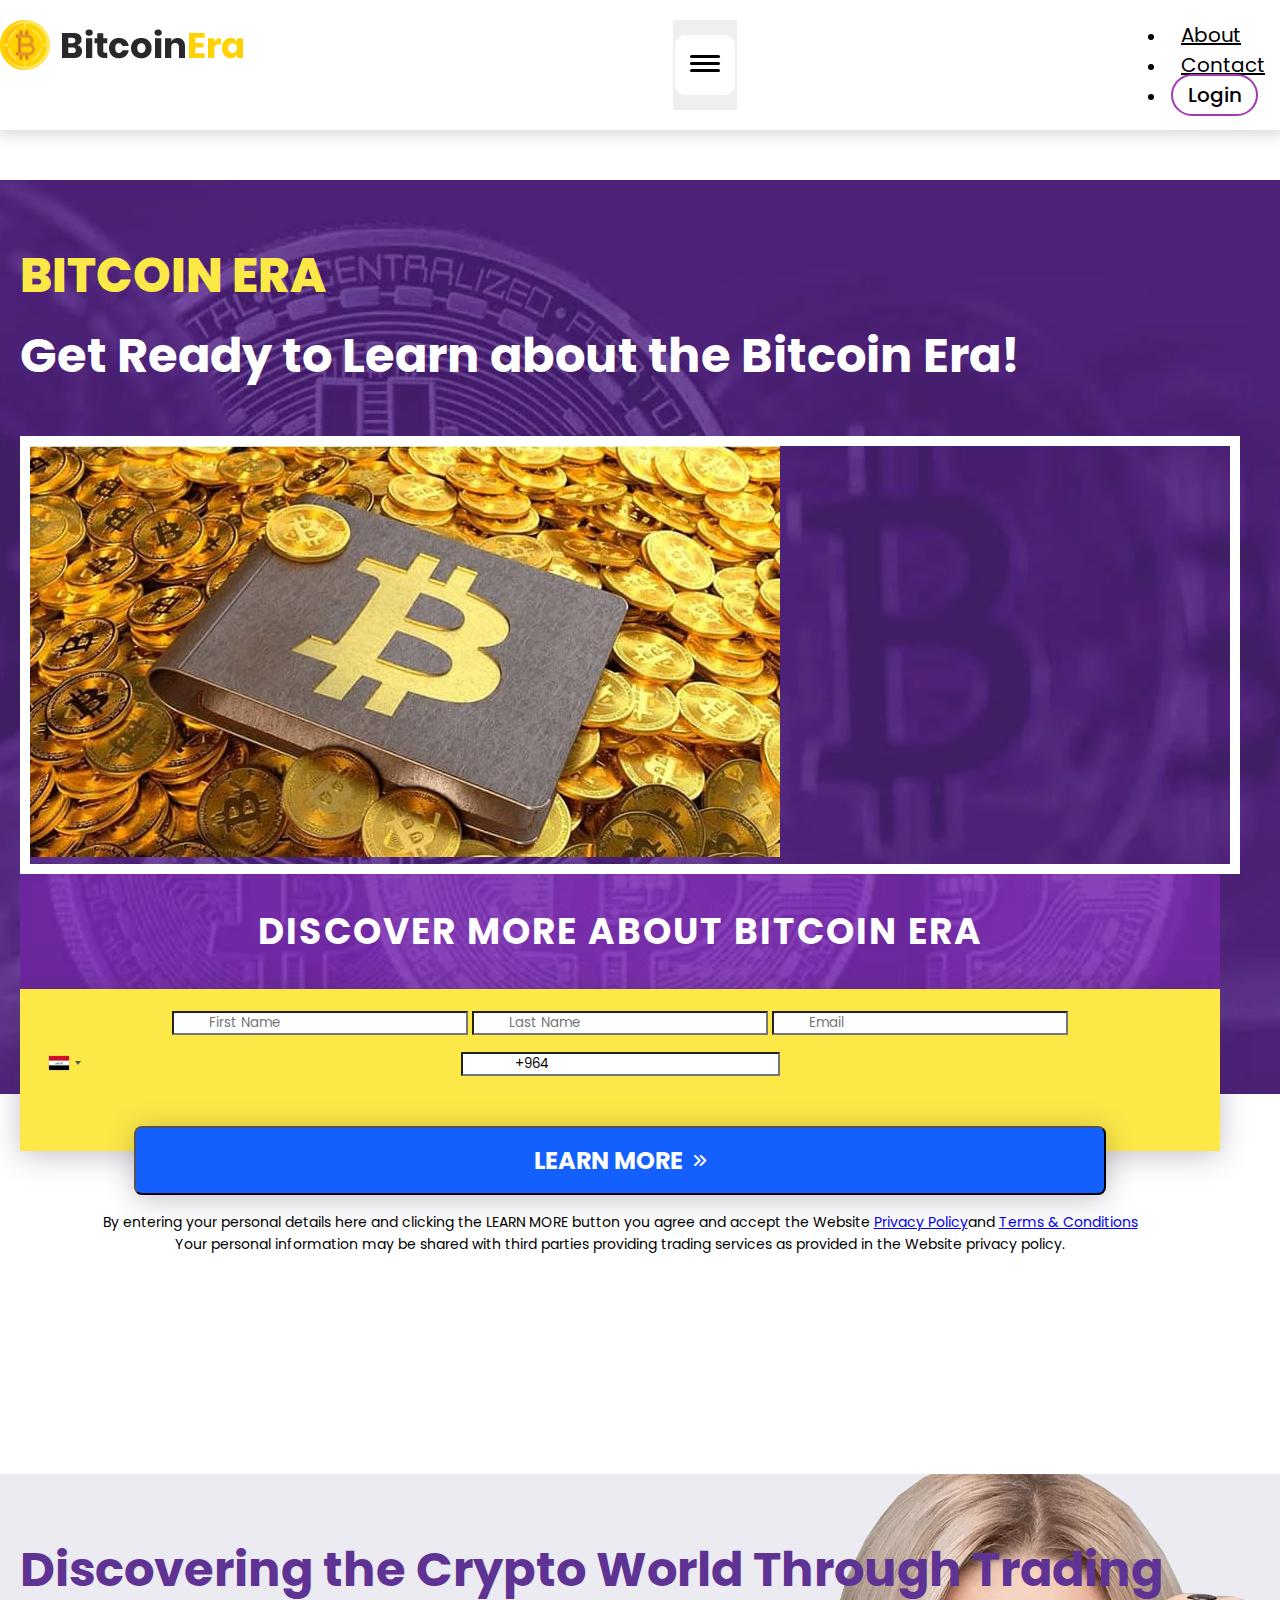
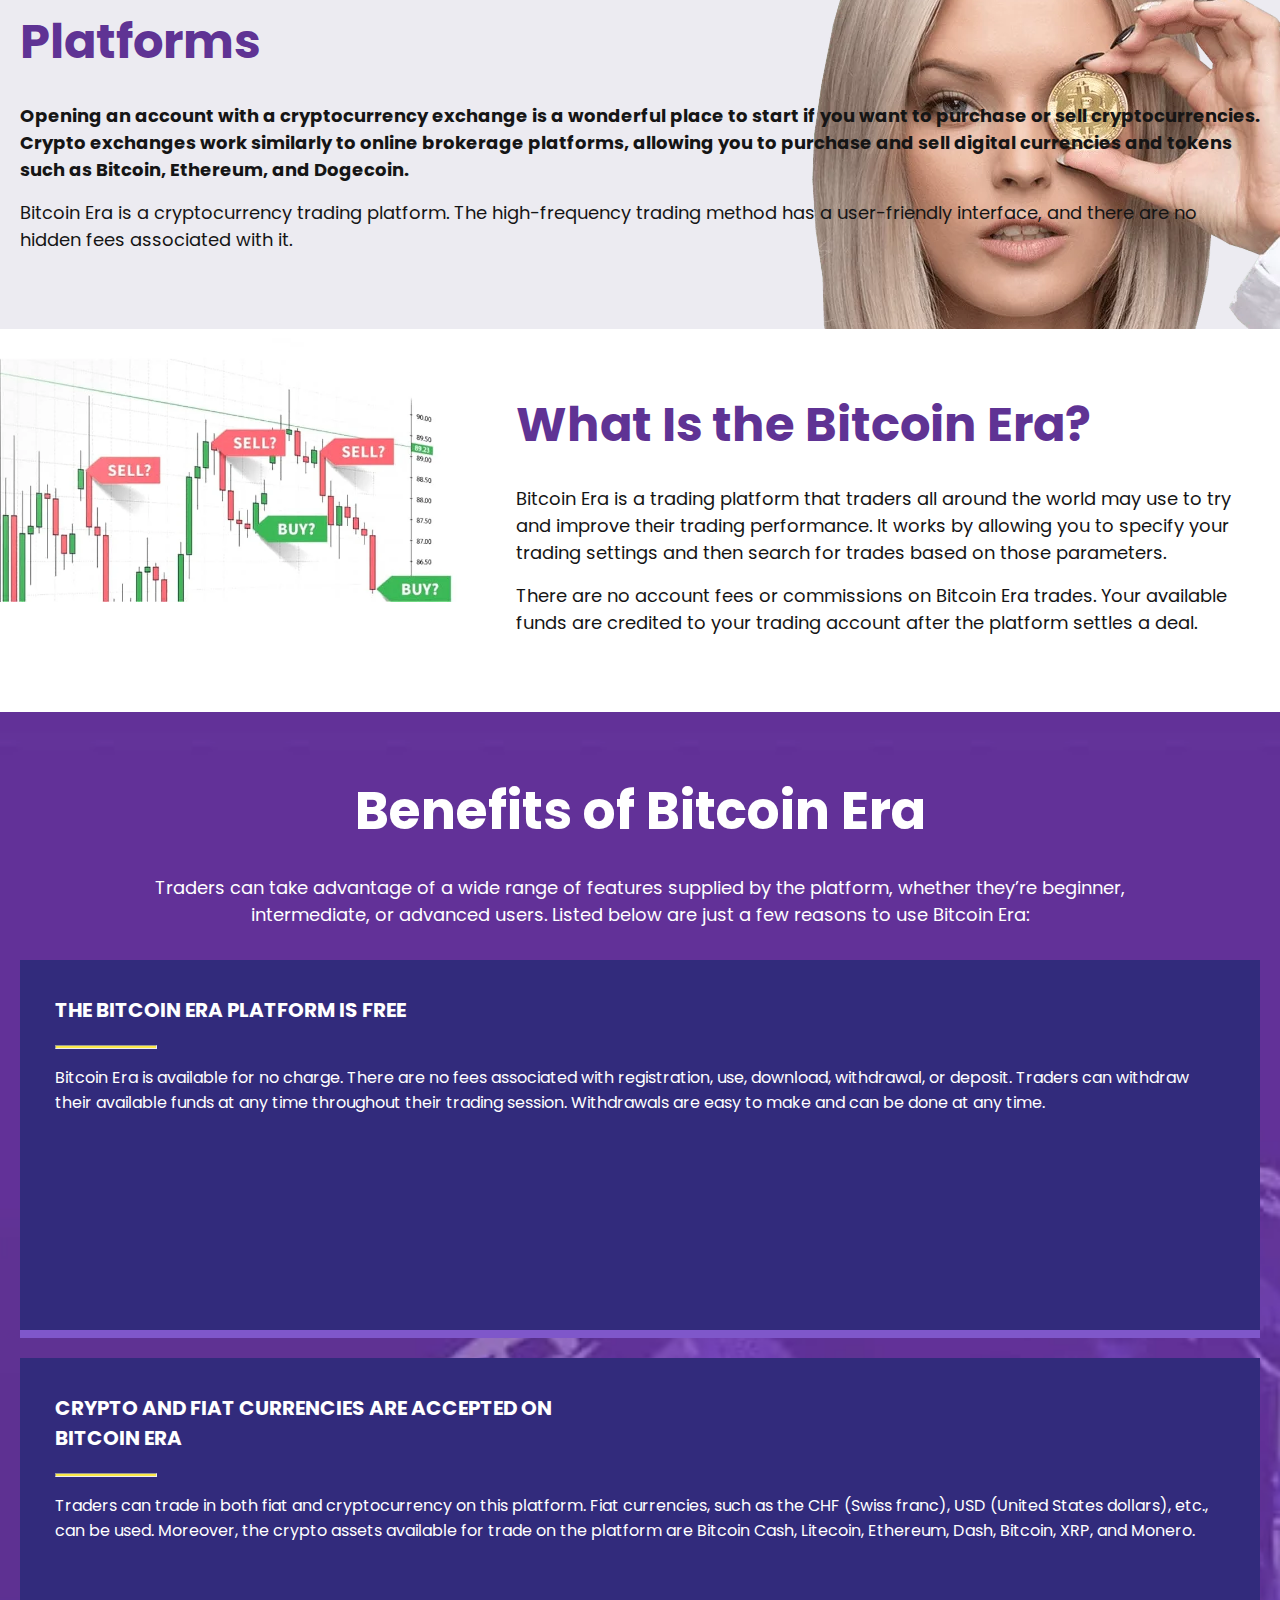
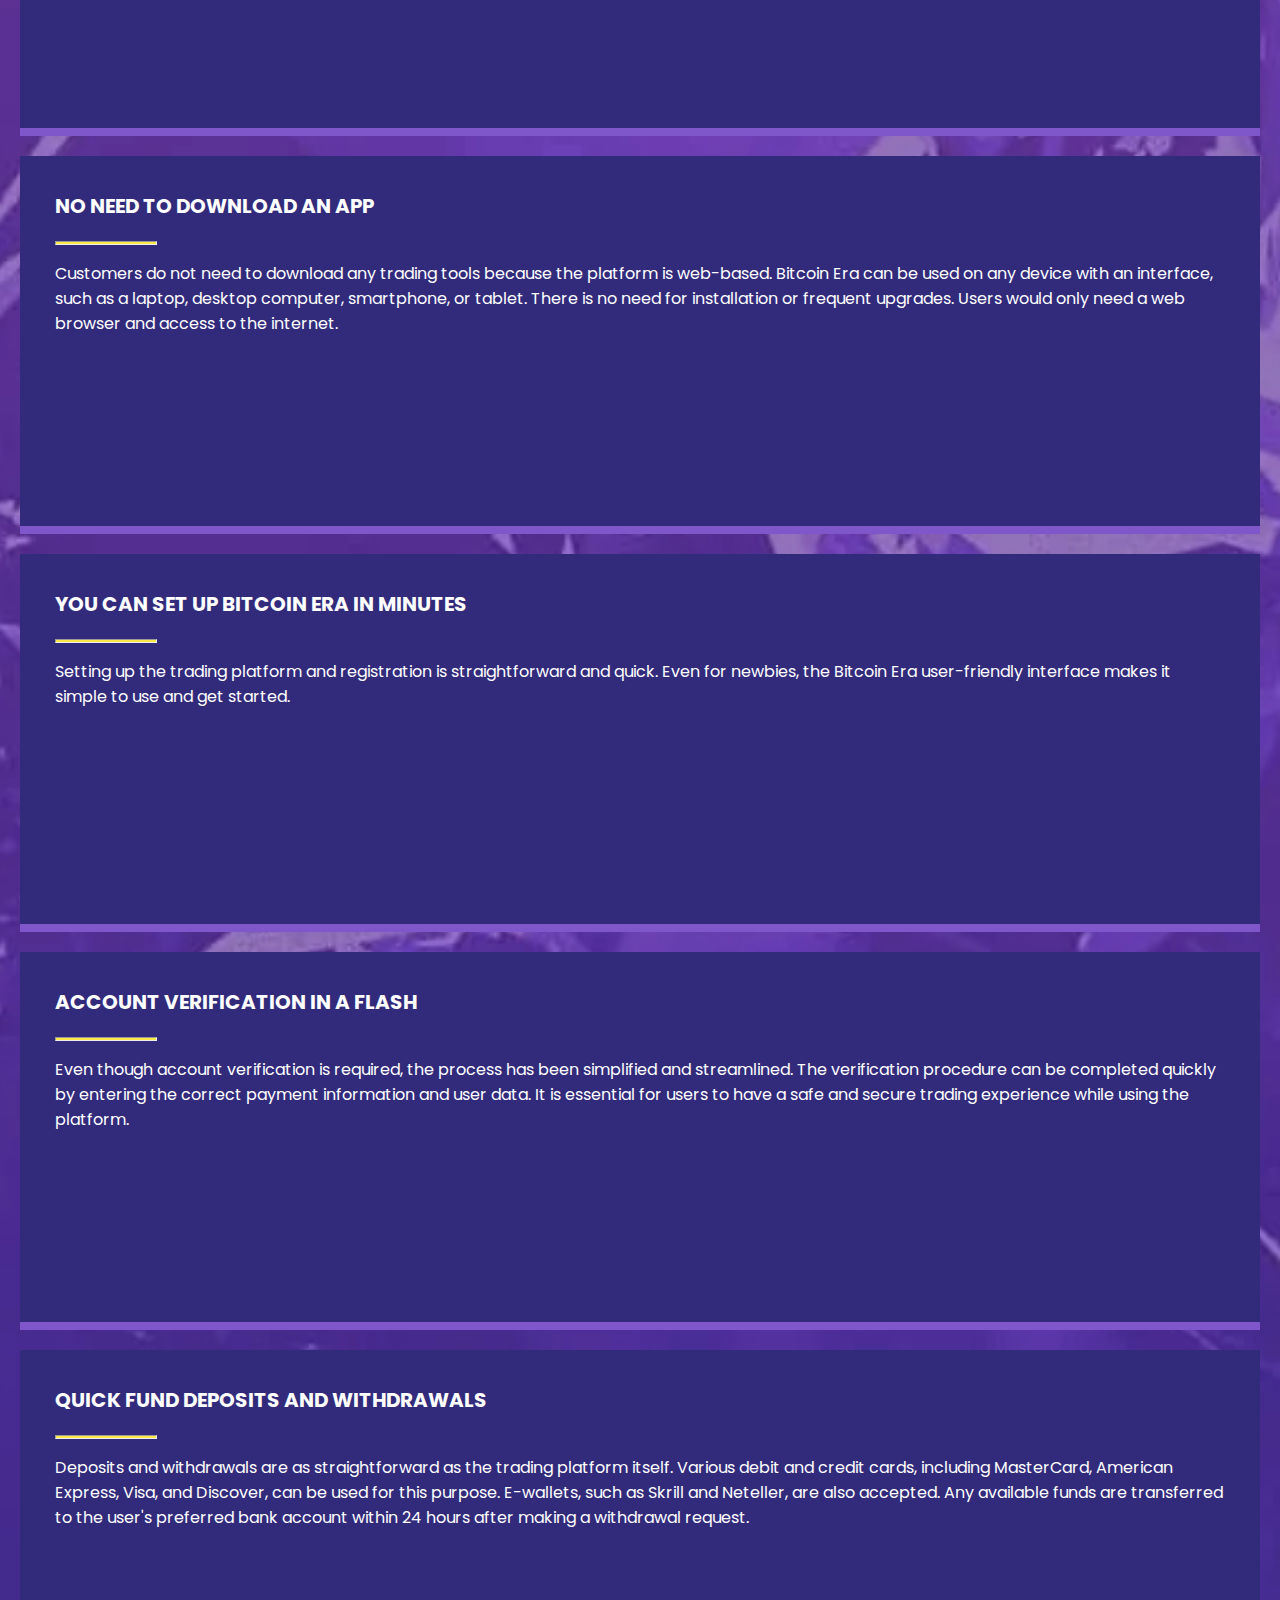
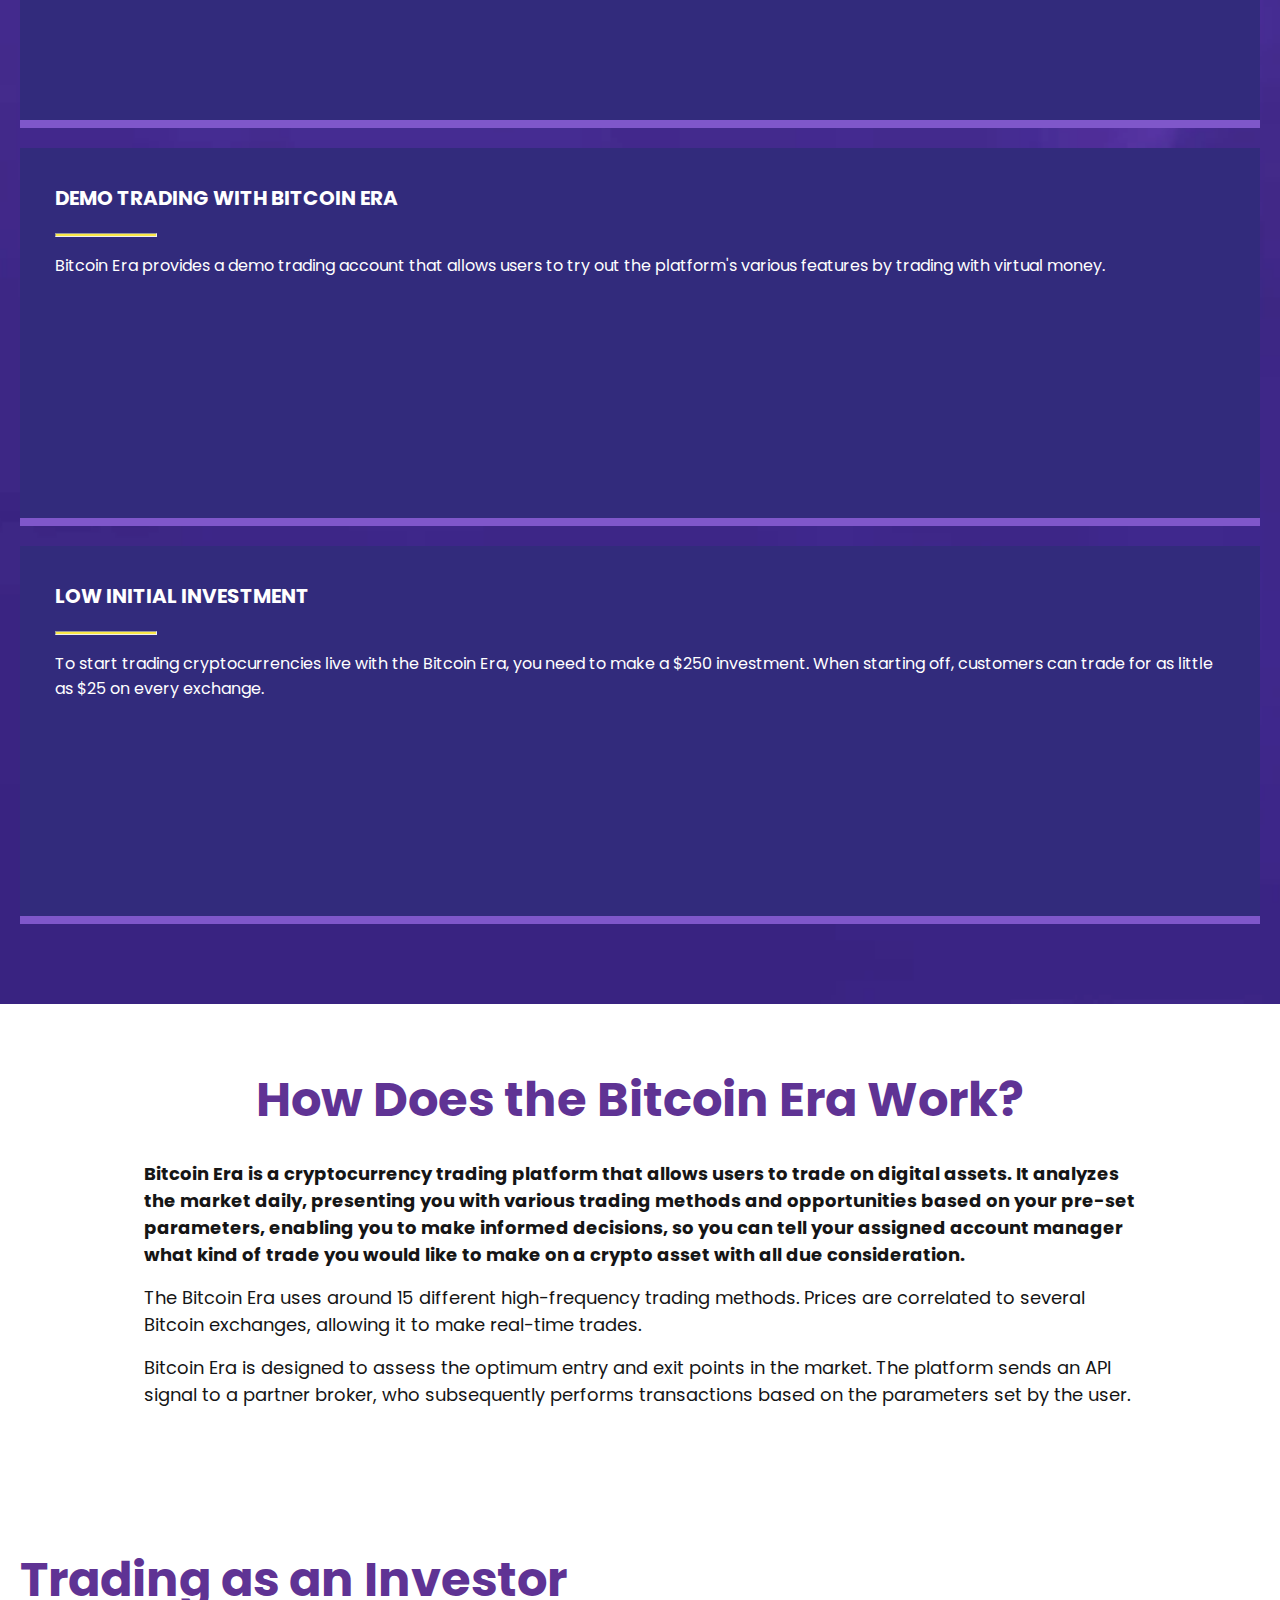
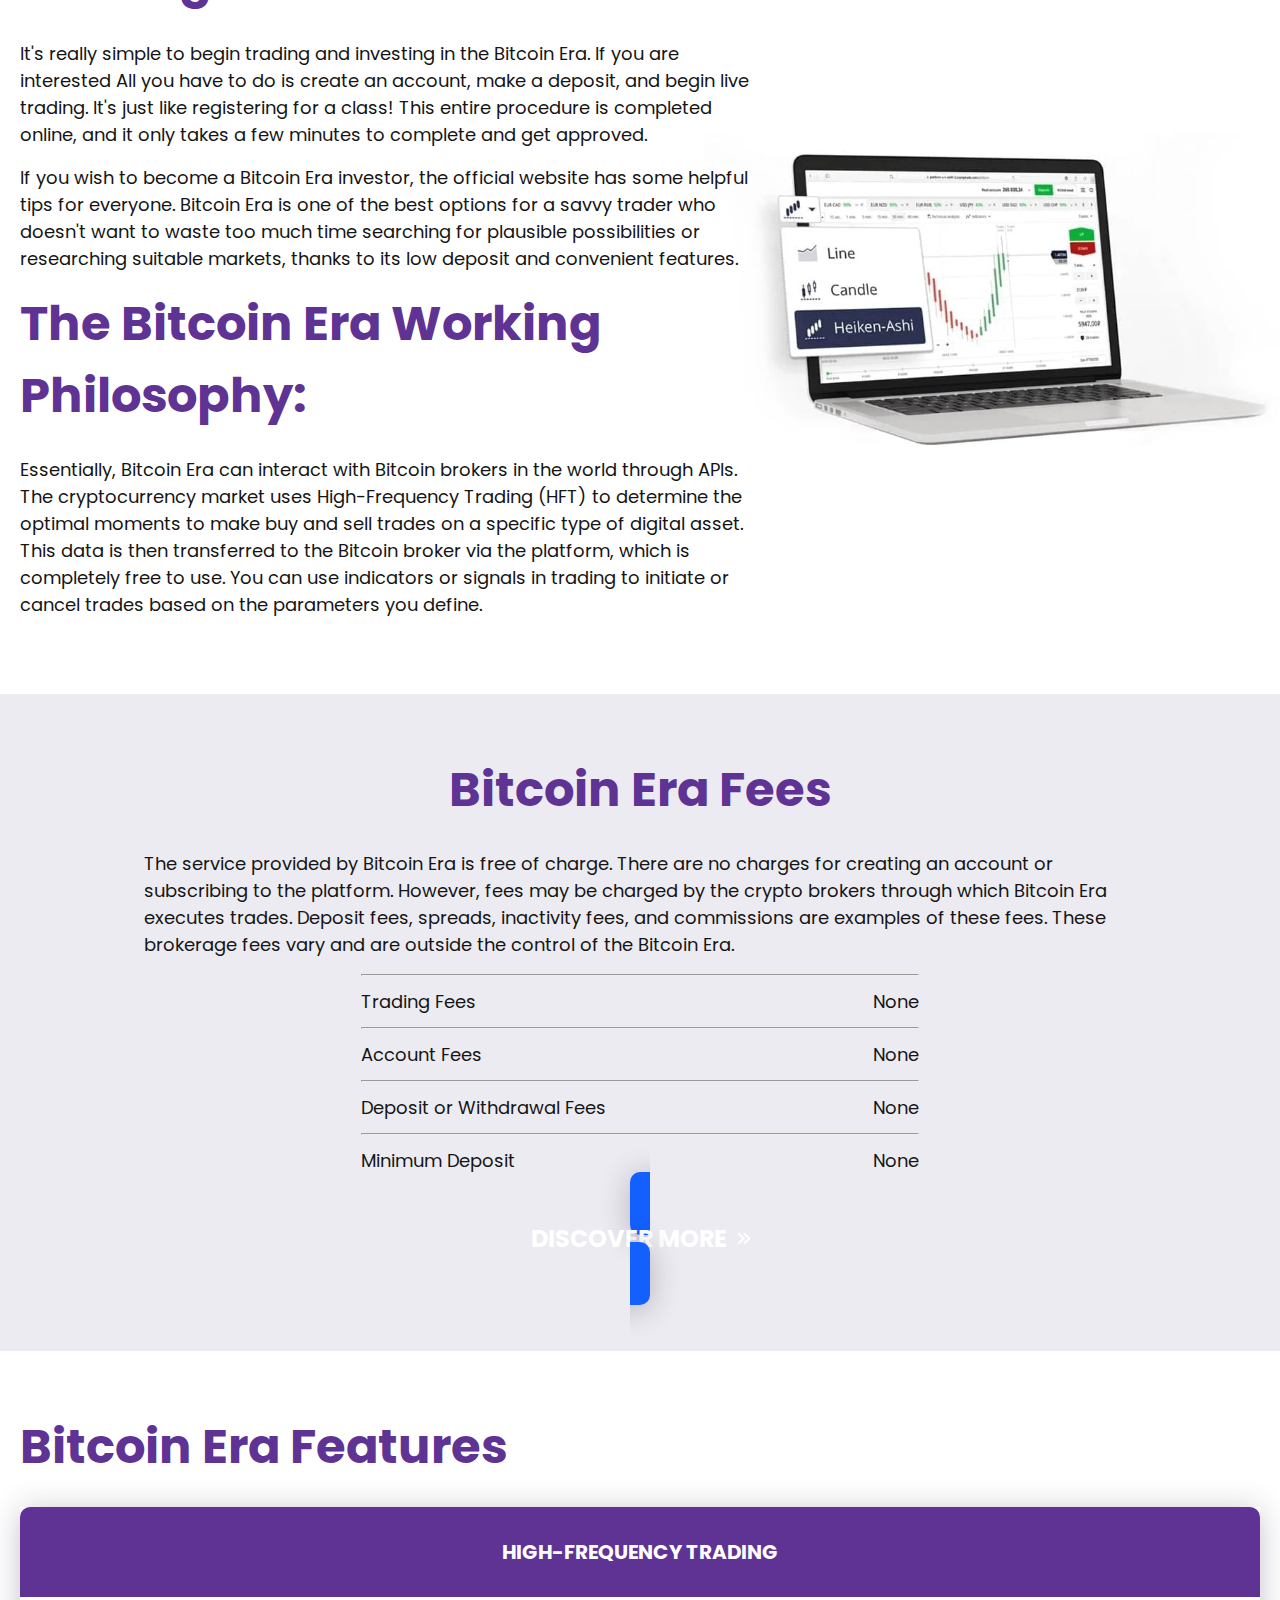
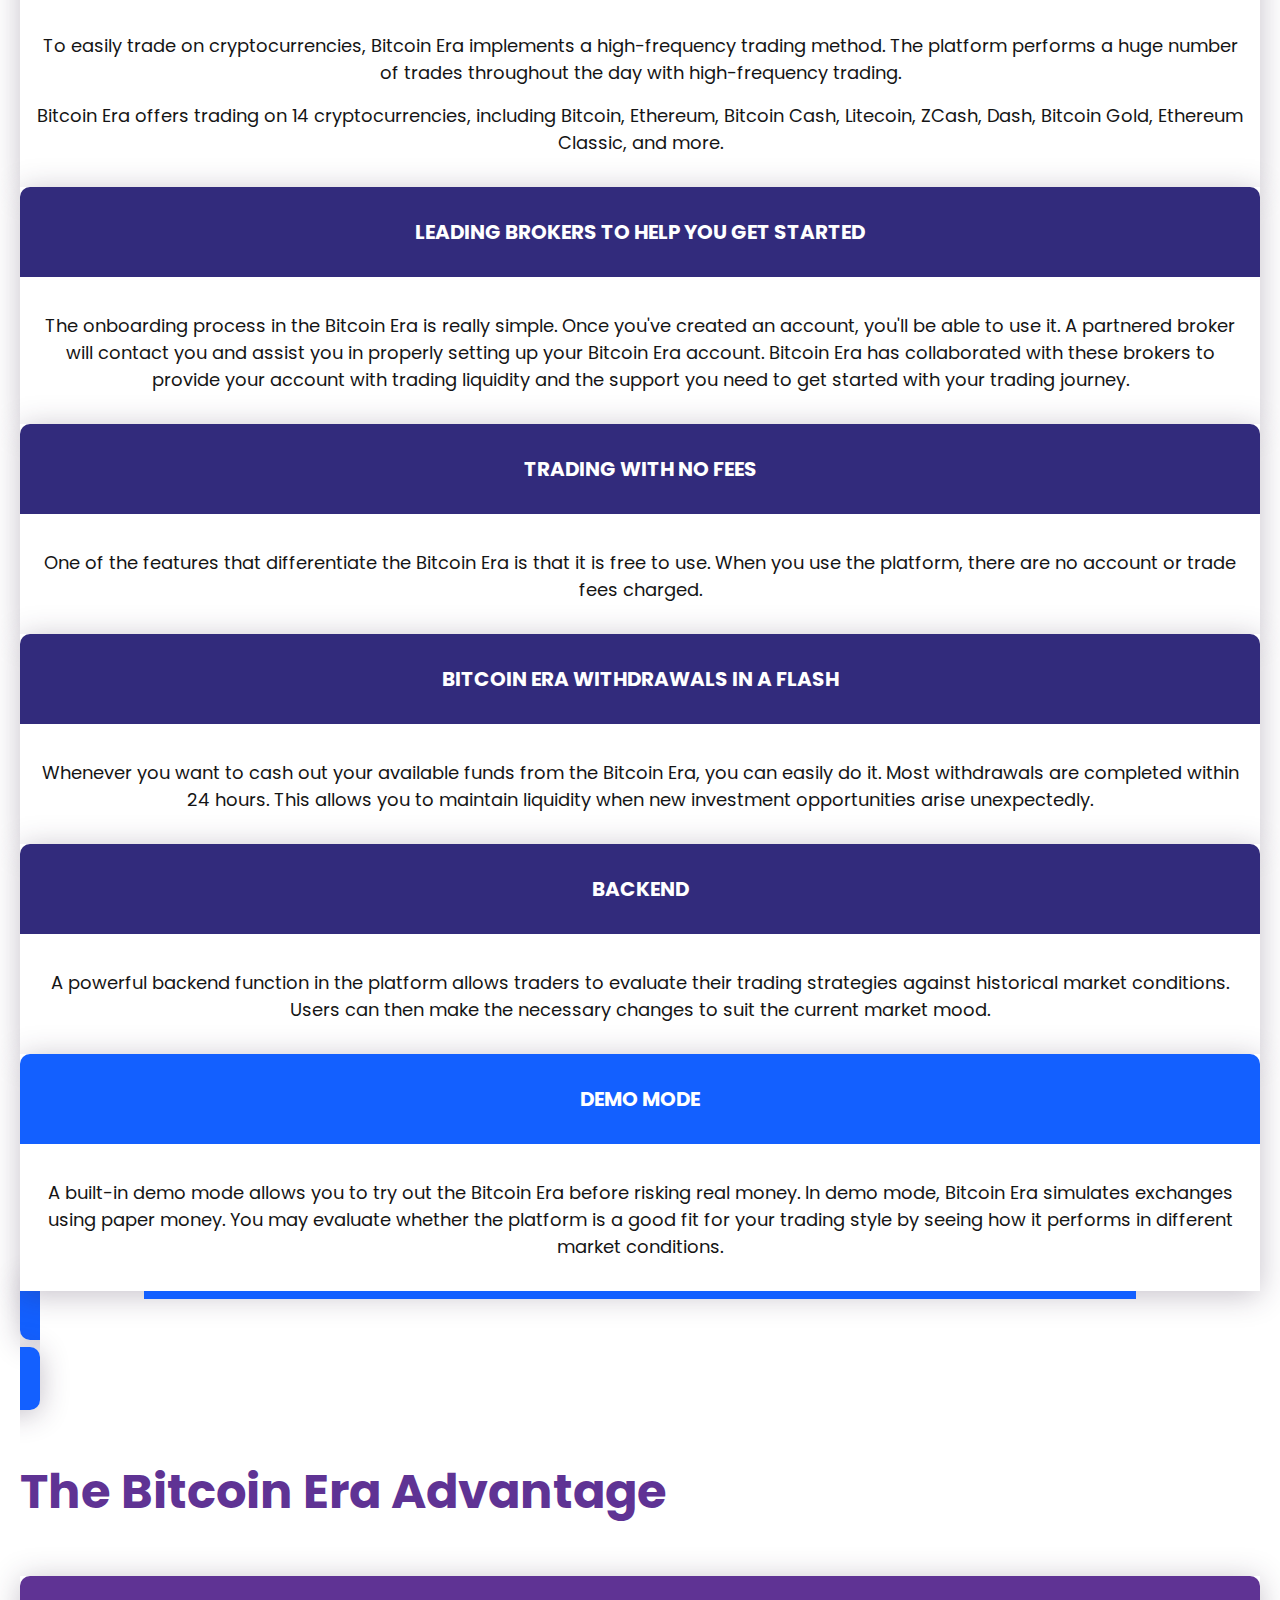
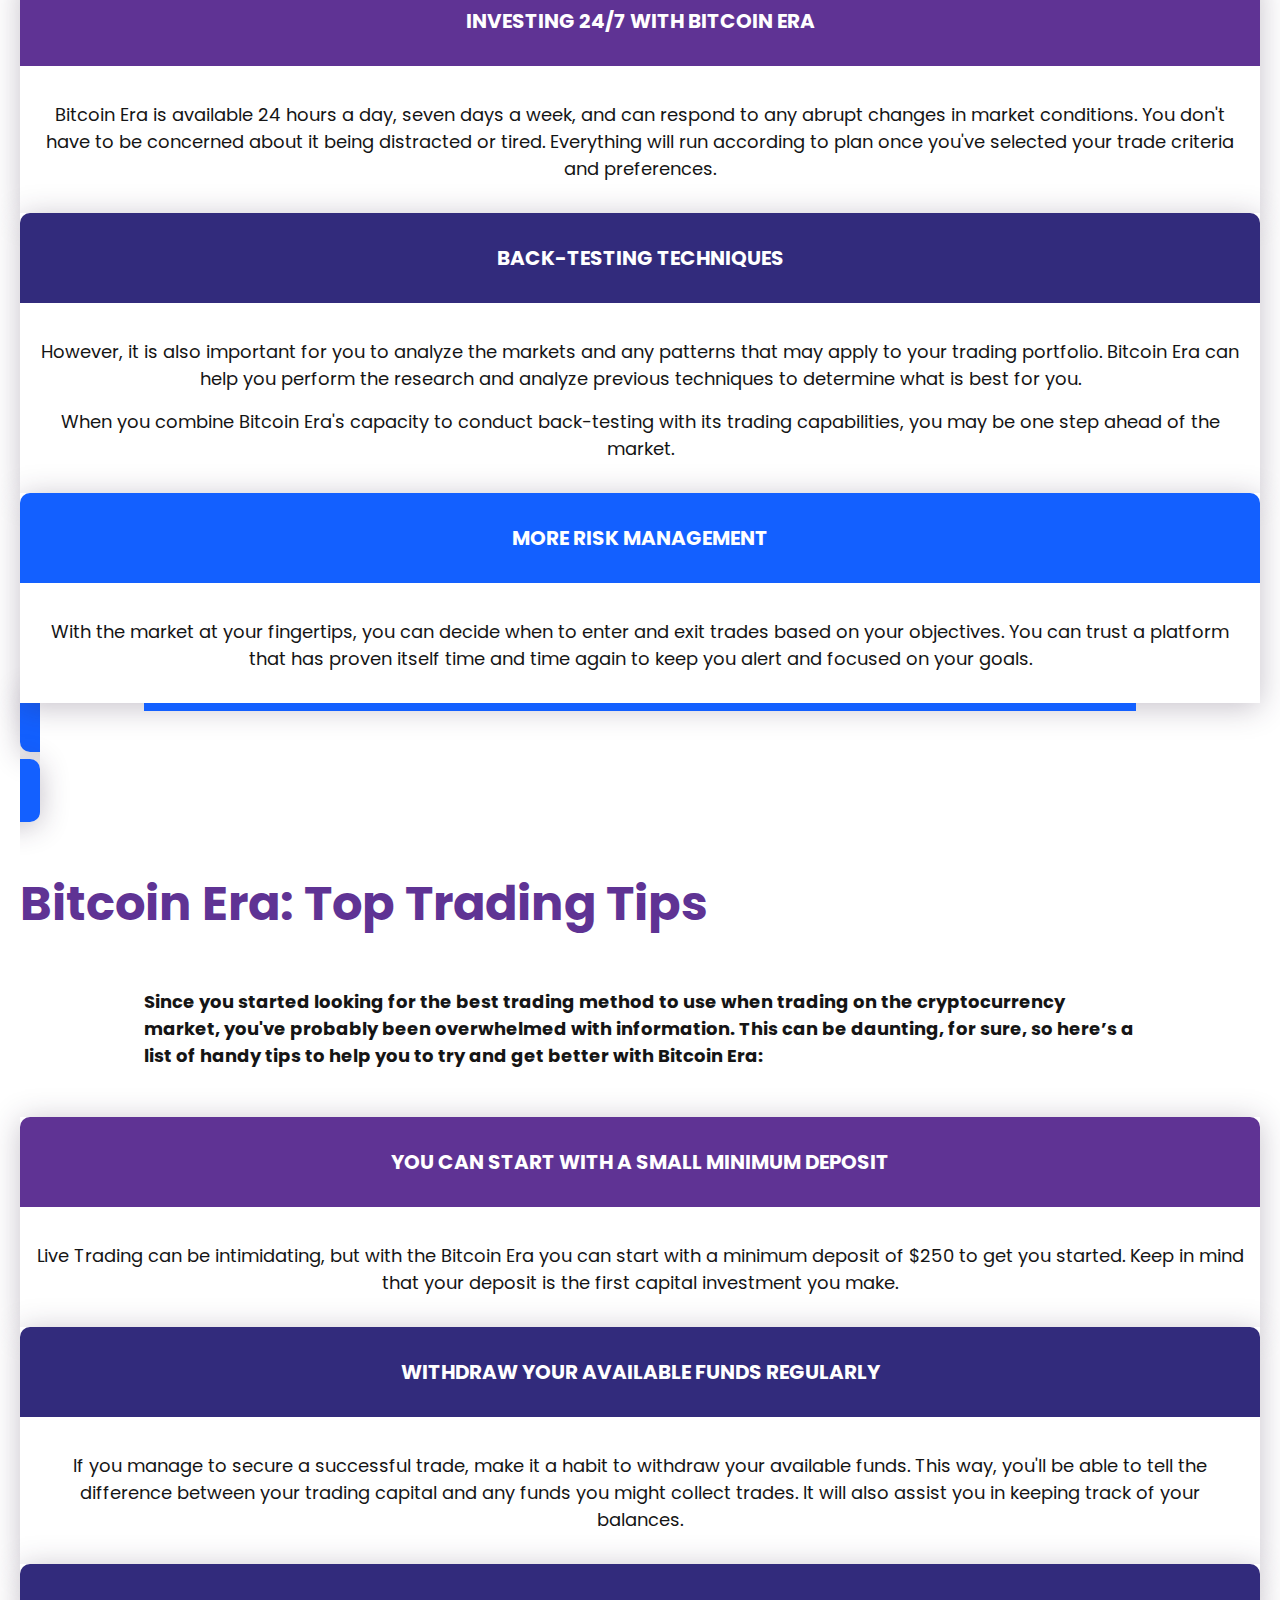
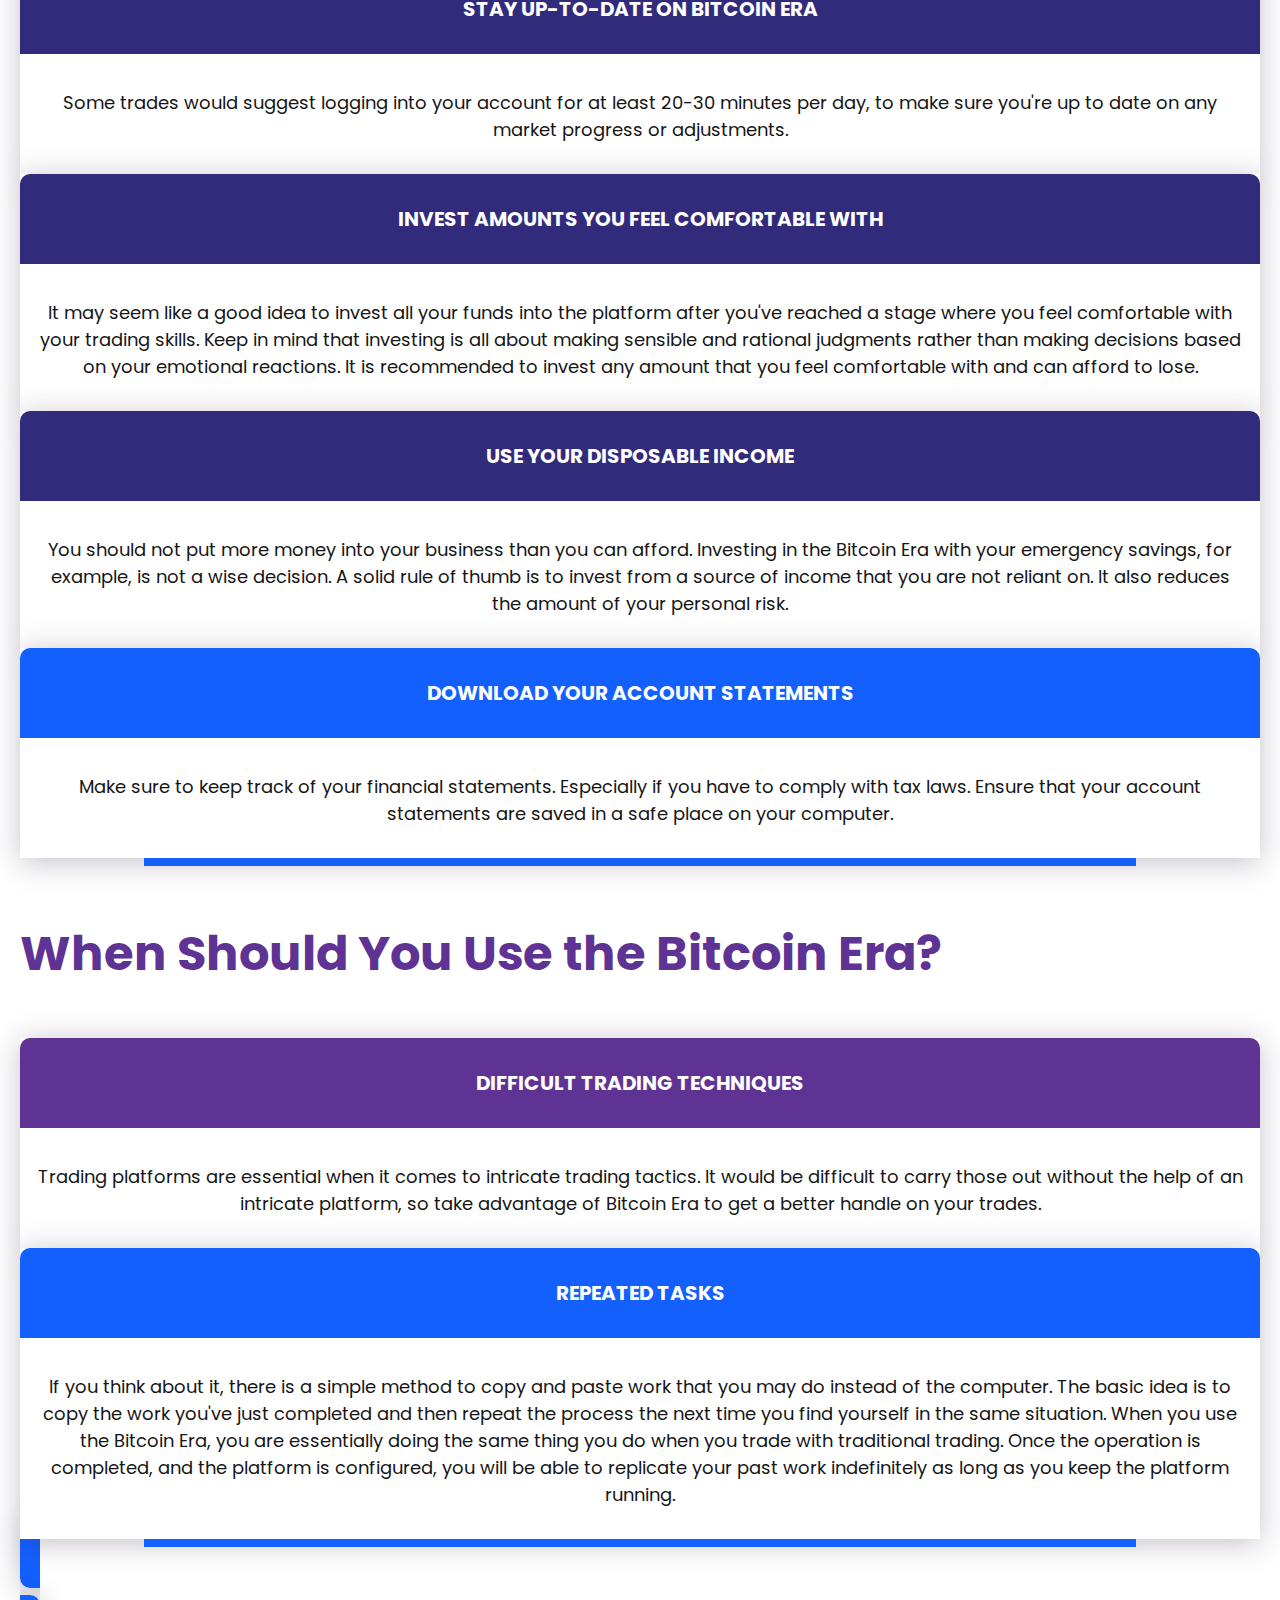
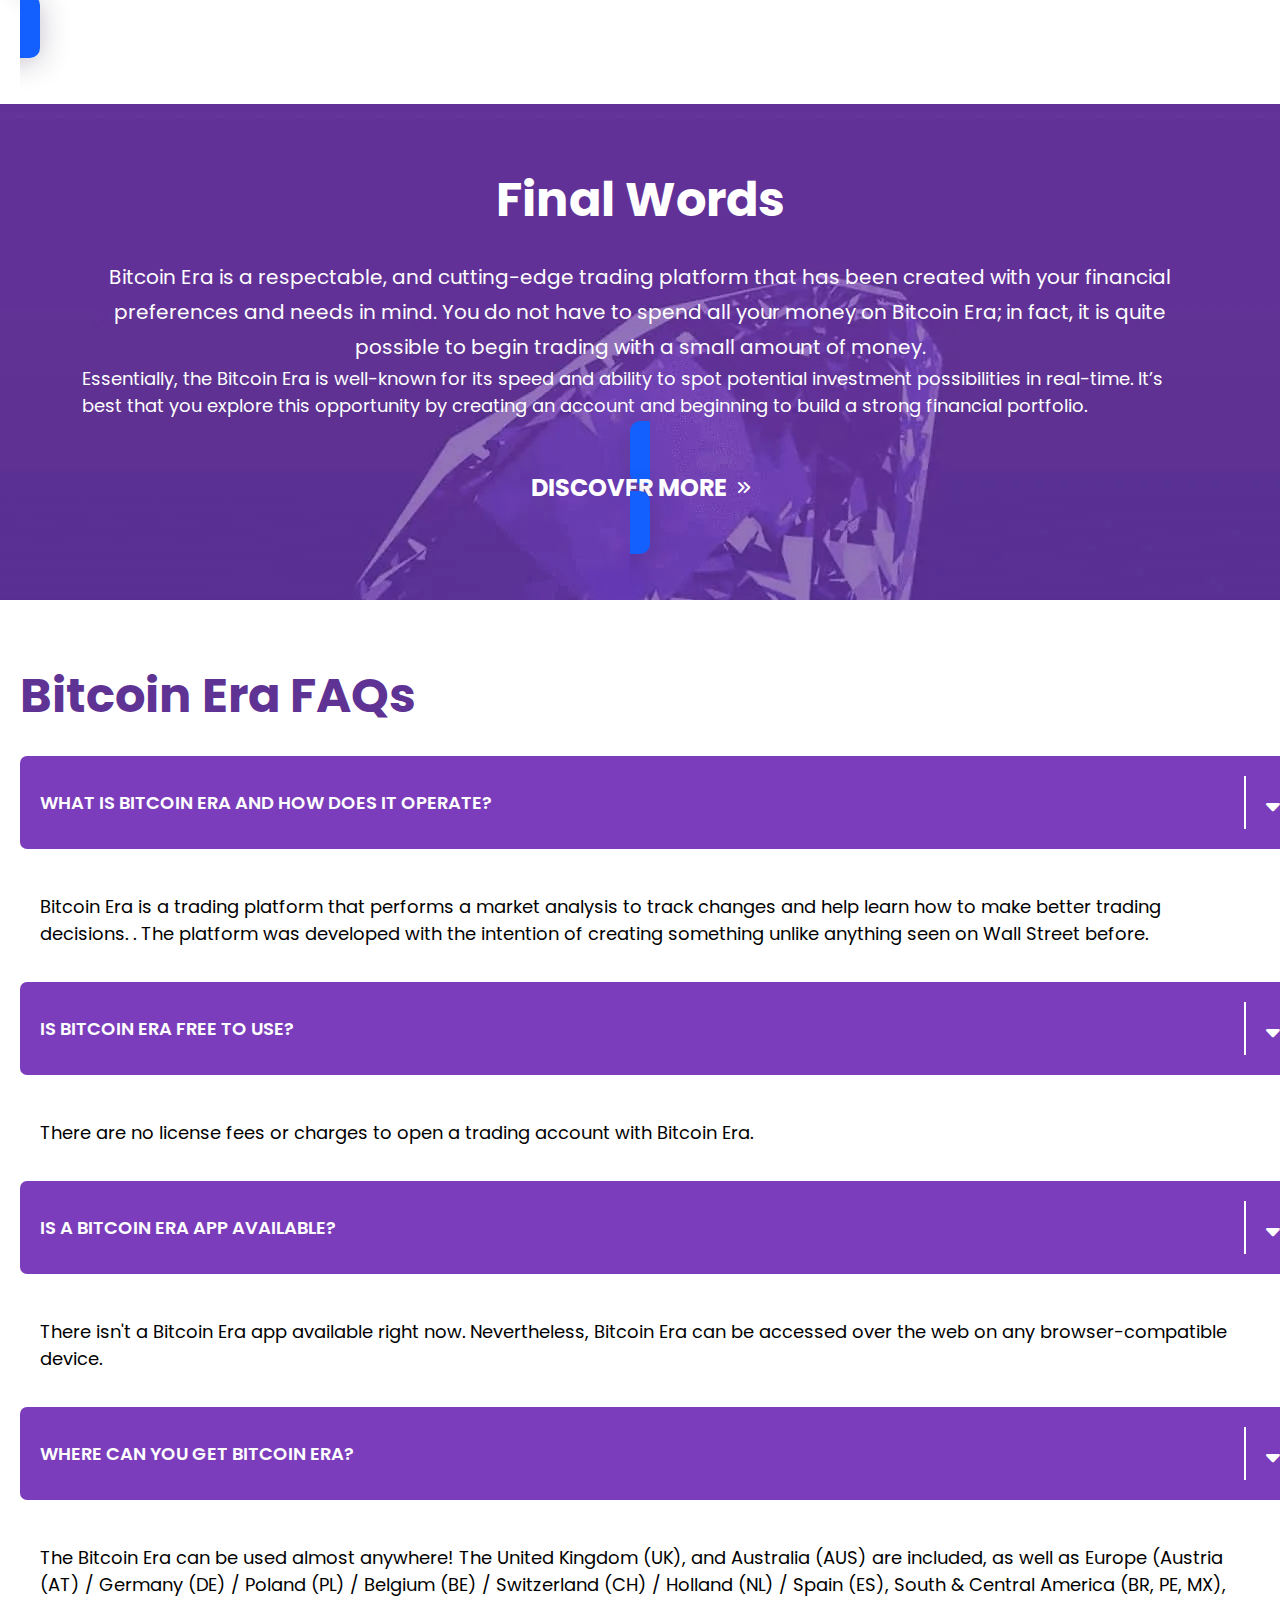
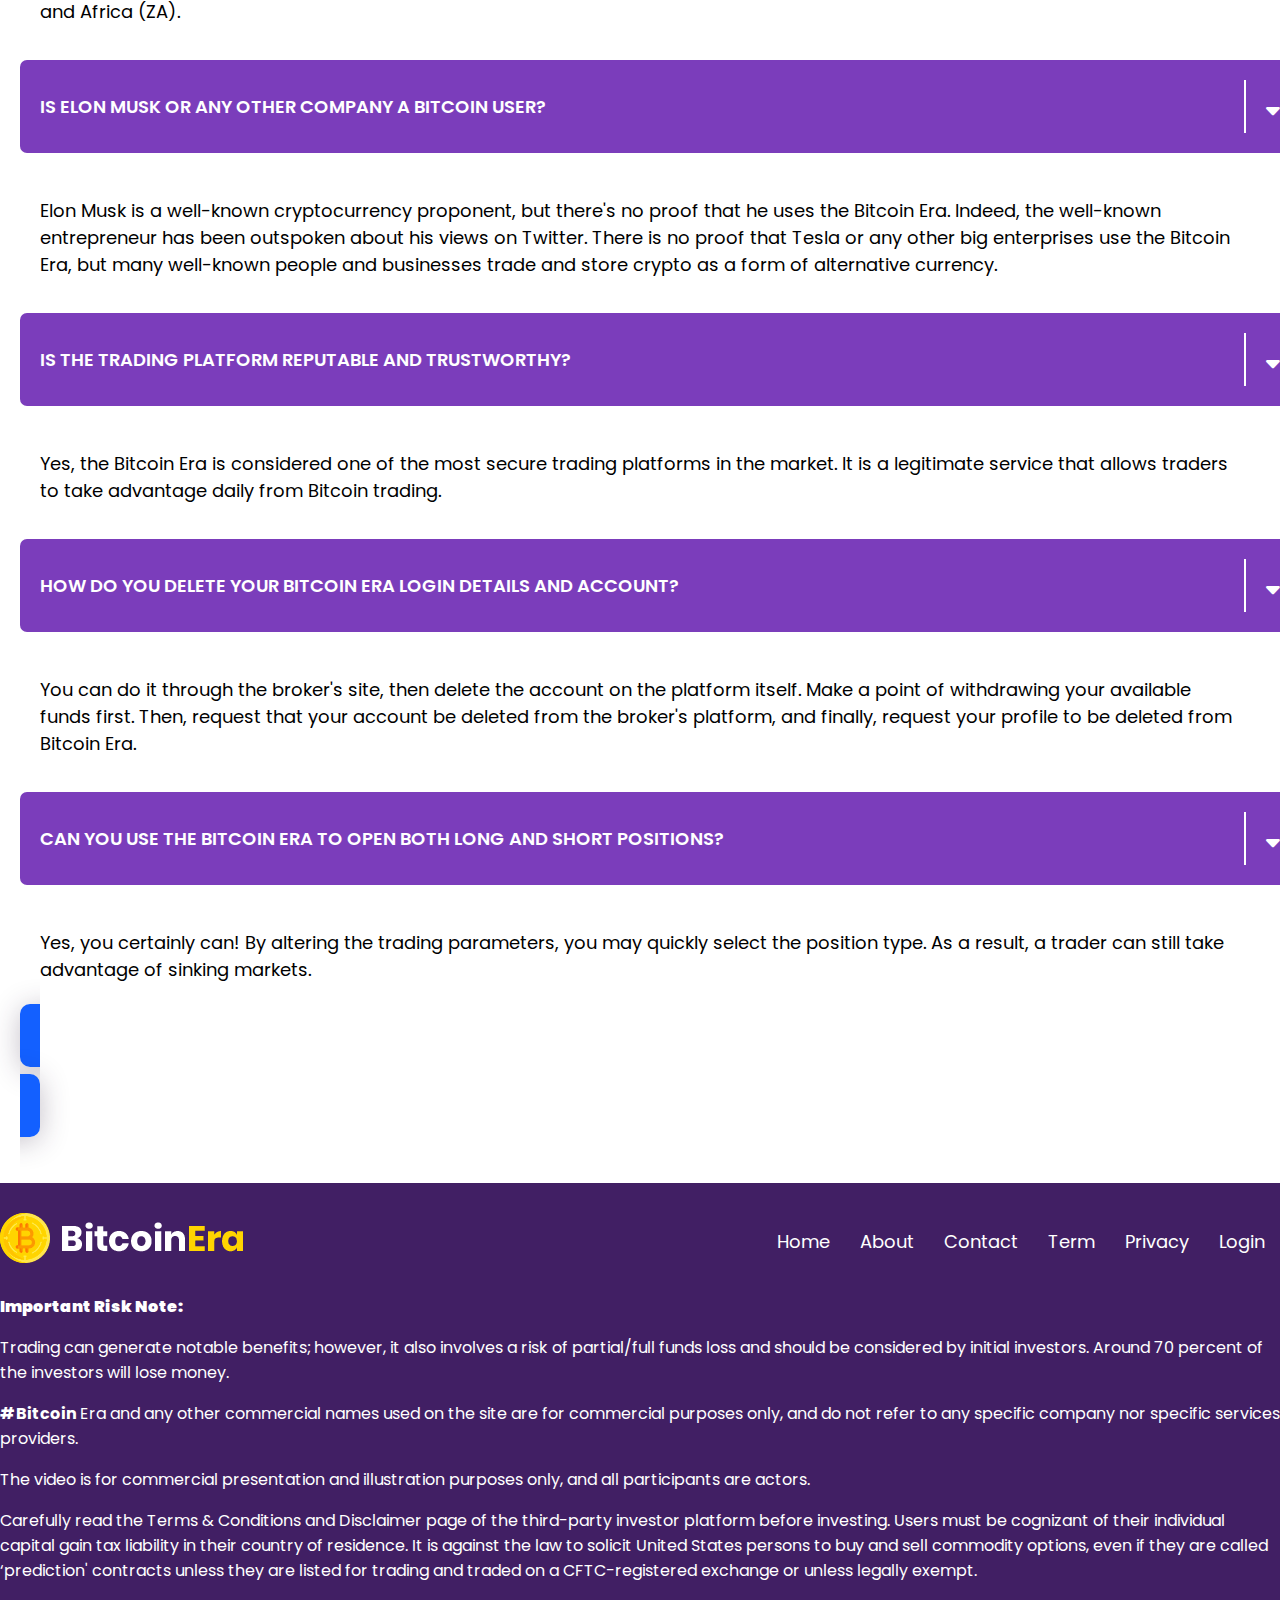
==== commit 4f97175d: "done" ====
--- a/index.html
+++ b/index.html
@@ -43,7 +43,7 @@
                     </span>
                 </button>
 
-                <div class="collapse navbar-collapse" id="navbarSupportedContent">
+                <div class="collapse navbar-collapse head_navmenu" id="navbarSupportedContent">
                     <ul class="navbar-nav ml-auto">
                         <li class="nav-item">
                             <a class="nav-link" href="about.html">About</a>
--- a/css/style.css
+++ b/css/style.css
@@ -208,6 +208,10 @@
     text-decoration: underline;
     transition: .3s all ease-in-out;
     color: var(--cs-black);
+}
+
+.head_navmenu{
+    margin-right: 0px!important;
 }
 
 /* header ends */
